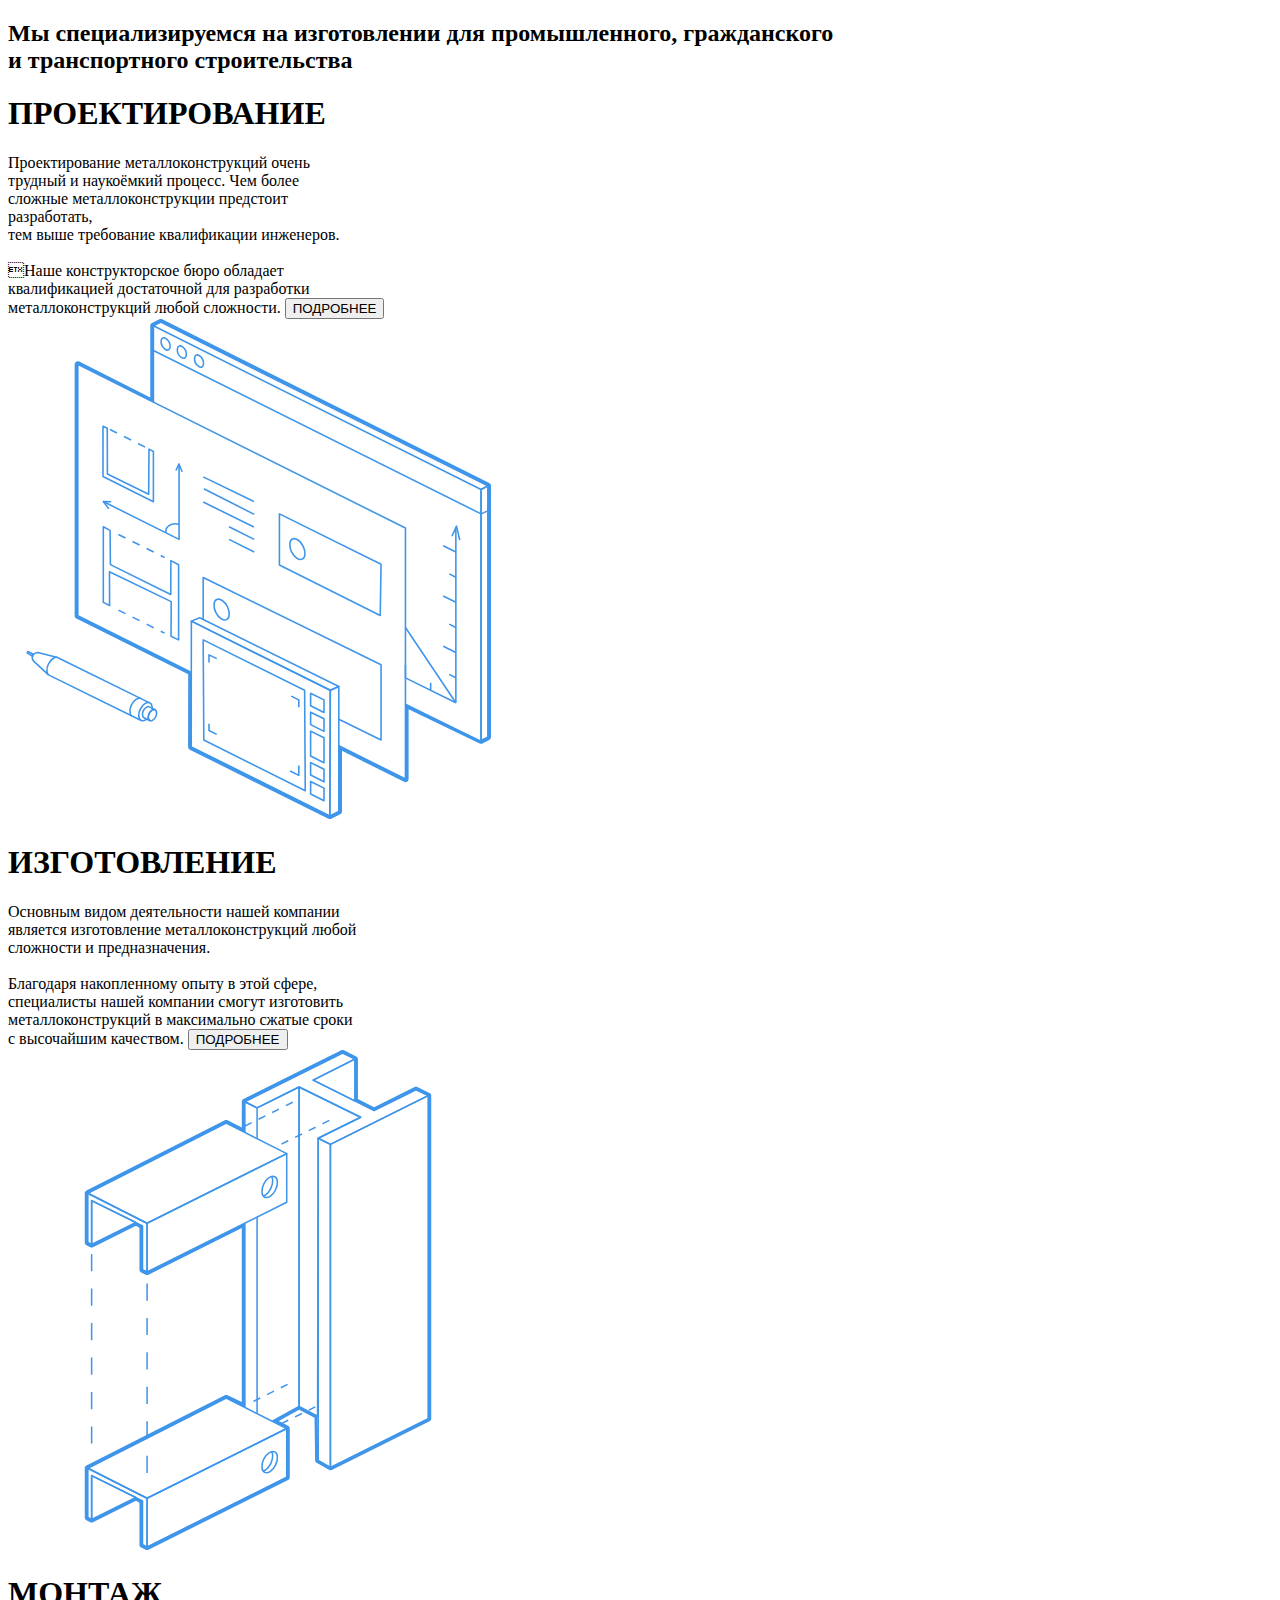
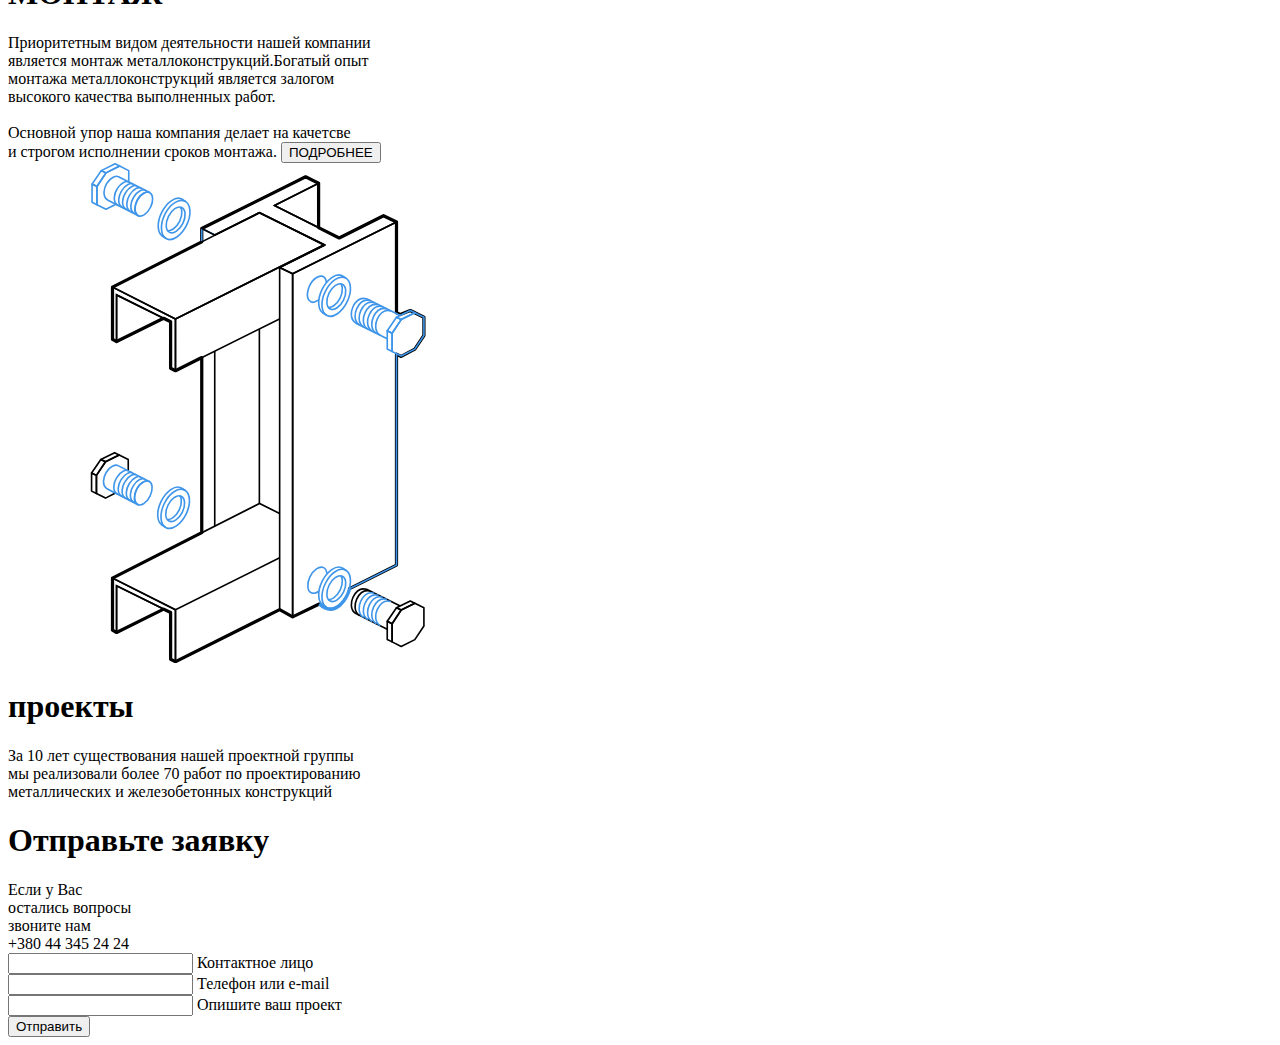
==== src/index.html @ f9298049 "up" ====
<!doctype html>
<html class="no-js">
<head>
    <!-- partial:include('page/meta.partial.html') -->
</head>
<body>
<!-- partial:include('layout/header.partial.html') -->

<div class="layout-content">
    <div class="content-wrapper">

        <section class="head-block">
            <div class="layout-container">
                <div class="head-content">
                    <h2>Мы специализируемся на изготовлении<br?
                        металлических конструкций<br>
                        для промышленного, гражданского<br>
                        и транспортного строительства</h2>
                </div>
                <div class="arrow-bottom"><div class="arrow-down"></div></div>
            </div><!--layout-content-->
        </section>

        <section class="scope-block homepage-scope">

            <div class="layout-container">
                <div class="scope-content homepage-content">
                    <h1 class="padding-less">ПРОЕКТИРОВАНИЕ</h1>
                    <div class="text-block">
                        <span>
                            Проектирование металлоконструкций очень <br>
                            трудный и наукоёмкий процесс. Чем более <br>
                            сложные металлоконструкции предстоит<br>
                            разработать,<br>
                            тем выше требование квалификации инженеров.<br>
                            <br>
                            Наше конструкторское бюро обладает<br>
                            квалификацией достаточной для разработки <br>
                            металлоконструкций любой сложности.
                        </span>
                        <button class="more-btn">ПОДРОБНЕЕ</button>
                    </div>
                <div class="svg-cont">
                    <svg version="1.1" id="projecting" xmlns="http://www.w3.org/2000/svg" xmlns:xlink="http://www.w3.org/1999/xlink" x="0px" y="0px"
	 width="500px" height="500px" viewBox="0 0 297 317.4" enable-background="new 0 0 297 317.4" xml:space="preserve">
<g>
	<polyline fill="none" stroke="#3E95E9" stroke-linejoin="round" stroke-miterlimit="10" points="242.1,244.5 290.1,268.4
		290.1,109.1 	"/>
	<line fill="none" stroke="#3E95E9" stroke-linejoin="round" stroke-miterlimit="10" x1="82.1" y1="4.3" x2="82.1" y2="53"/>
	<polygon fill="none" stroke="#3E95E9" stroke-linejoin="round" stroke-miterlimit="10" points="290.1,267.6 290.1,108.2
		294.4,105.9 294.4,265.4 	"/>
	<polygon fill="none" stroke="#3E95E9" stroke-linejoin="round" stroke-miterlimit="10" points="294.4,105.9 290.1,108.2 82.1,4.3
		86.8,2 	"/>
	<line fill="none" stroke="#3E95E9" stroke-linejoin="round" stroke-miterlimit="10" x1="82.1" y1="20" x2="290.1" y2="123.7"/>
	<line fill="none" stroke="#3E95E9" stroke-linejoin="round" stroke-miterlimit="10" x1="294.4" y1="121.8" x2="290.1" y2="123.7"/>
	<g>
		<path fill="none" stroke="#3E95E9" stroke-linejoin="round" stroke-miterlimit="10" d="M113.9,28.6c-0.1,1.9-1.5,2.6-3.1,1.5
			c-1.6-1-2.7-3.4-2.6-5.3c0.2-1.9,1.5-2.6,3.1-1.5C112.8,24.4,114,26.7,113.9,28.6z"/>
	</g>
	<g>
		<path fill="none" stroke="#3E95E9" stroke-linejoin="round" stroke-miterlimit="10" d="M103,22.9c-0.1,1.9-1.5,2.6-3.1,1.5
			c-1.6-1-2.7-3.4-2.6-5.3c0.2-1.9,1.5-2.6,3.1-1.5C102,18.7,103.1,21.1,103,22.9z"/>
	</g>
	<g>
		<path fill="none" stroke="#3E95E9" stroke-linejoin="round" stroke-miterlimit="10" d="M92.7,17.7c-0.1,1.9-1.5,2.6-3.1,1.5
			c-1.6-1-2.7-3.4-2.6-5.3c0.2-1.9,1.5-2.6,3.1-1.5S92.8,15.8,92.7,17.7z"/>
	</g>
	<line fill="none" stroke="#3E95E9" stroke-linejoin="round" stroke-miterlimit="10" x1="274.1" y1="243.6" x2="274.1" y2="132"/>
	<polyline fill="none" stroke="#3E95E9" stroke-linejoin="round" stroke-miterlimit="10" points="276.6,140.4 274.5,131.5
		271.6,137.9 	"/>
	<line fill="none" stroke="#3E95E9" stroke-linejoin="round" stroke-miterlimit="10" x1="242.1" y1="227.8" x2="274.1" y2="243.6"/>
	<line fill="none" stroke="#3E95E9" stroke-linejoin="round" stroke-miterlimit="10" x1="266.1" y1="143.9" x2="274.1" y2="147.9"/>
	<line fill="none" stroke="#3E95E9" stroke-linejoin="round" stroke-miterlimit="10" x1="269.9" y1="161.8" x2="274.1" y2="163.9"/>
	<line fill="none" stroke="#3E95E9" stroke-linejoin="round" stroke-miterlimit="10" x1="266.1" y1="175.8" x2="274.1" y2="179.8"/>
	<line fill="none" stroke="#3E95E9" stroke-linejoin="round" stroke-miterlimit="10" x1="269.9" y1="193.7" x2="274.1" y2="195.8"/>
	<line fill="none" stroke="#3E95E9" stroke-linejoin="round" stroke-miterlimit="10" x1="266.1" y1="207.7" x2="274.1" y2="211.7"/>
	<line fill="none" stroke="#3E95E9" stroke-linejoin="round" stroke-miterlimit="10" x1="269.9" y1="225.6" x2="274.1" y2="227.7"/>
	<line fill="none" stroke="#3E95E9" stroke-linejoin="round" stroke-miterlimit="10" x1="258.1" y1="230.9" x2="258.1" y2="235.7"/>
	<line fill="none" stroke="#3E95E9" stroke-linejoin="round" stroke-miterlimit="10" x1="242.1" y1="219.7" x2="242.1" y2="227.8"/>
	<line fill="none" stroke="#3E95E9" stroke-linejoin="round" stroke-miterlimit="10" x1="242.1" y1="195.8" x2="274.1" y2="243.6"/>
	<polyline fill="none" stroke="#3E95E9" stroke-linejoin="round" stroke-miterlimit="10" points="199.8,270.9 242.1,292
		242.1,132.7 34.1,28.8 34.1,188.3 106.2,224.3 	"/>
	<polygon fill="none" stroke="#3E95E9" stroke-linejoin="round" stroke-miterlimit="10" points="162.1,123.7 162.1,156.2
		226.1,188.2 226.6,155.7 	"/>
	<polygon fill="none" stroke="#3E95E9" stroke-linejoin="round" stroke-miterlimit="10" points="79.3,82.6 79.1,111.2 52.9,98.4
		52.8,69.4 50.1,68.1 50.1,100 82.1,116 82.1,84.1 	"/>
	<polyline fill="none" stroke="#3E95E9" stroke-linejoin="round" stroke-miterlimit="10" points="113.7,190.6 113.7,164.1
		226.6,219.5 226.6,267.3 199.8,254.1 	"/>
	<polygon fill="none" stroke="#3E95E9" stroke-linejoin="round" stroke-miterlimit="10" points="93.2,153.4 93.1,174.9 54.8,155.9
		54.6,134.2 50.3,131.9 50.3,179.9 54.3,181.9 54.2,160.4 93.4,179.4 93.3,201.4 98.1,203.7 98.1,156 	"/>

		<line fill="none" stroke="#3E95E9" stroke-linejoin="round" stroke-miterlimit="10" stroke-dasharray="5" x1="59.9" y1="136.8" x2="89.2" y2="151.4"/>

		<line fill="none" stroke="#3E95E9" stroke-linejoin="round" stroke-miterlimit="10" stroke-dasharray="5" x1="54.5" y1="70.1" x2="77.2" y2="81.5"/>

		<line fill="none" stroke="#3E95E9" stroke-linejoin="round" stroke-miterlimit="10" stroke-dasharray="5" x1="59.9" y1="184.8" x2="89.2" y2="199.4"/>
	<polyline fill="none" stroke="#3E95E9" stroke-linejoin="round" stroke-miterlimit="10" points="98.4,91.9 98.4,139.9 50.3,115.9
		"/>
	<polyline fill="none" stroke="#3E95E9" stroke-linejoin="round" stroke-miterlimit="10" points="96.4,96.2 98.3,92.1 100.4,97 	"/>
	<path fill="none" stroke="#3E95E9" stroke-linejoin="round" stroke-miterlimit="10" d="M98.4,130.4c-5.3-1.5-9,1.8-8.3,5.4"/>
	<polygon fill="none" stroke="#3E95E9" stroke-linejoin="round" stroke-miterlimit="10" points="106.2,191.8 106.1,271.6
		194.1,315.4 194.4,235.7 	"/>
	<polygon fill="none" stroke="#3E95E9" stroke-linejoin="round" stroke-miterlimit="10" points="194.4,235.7 199.8,233.3
		199.8,312.6 194.1,315.4 	"/>
	<polygon fill="none" stroke="#3E95E9" stroke-linejoin="round" stroke-miterlimit="10" points="111.5,189.6 199.8,233.3
		194.4,235.7 106.2,191.8 	"/>
	<polygon fill="none" stroke="#3E95E9" stroke-linejoin="round" stroke-miterlimit="10" points="178.5,299.5 114.1,267.3
		113.7,203.7 178.1,235.7 	"/>
	<polygon fill="none" stroke="#3E95E9" stroke-linejoin="round" stroke-miterlimit="10" points="181.9,237.6 181.9,245.5
		190.4,249.8 190.4,241.8 	"/>
	<polygon fill="none" stroke="#3E95E9" stroke-linejoin="round" stroke-miterlimit="10" points="181.9,249.6 181.9,257.5
		190.4,261.8 190.4,253.8 	"/>
	<polygon fill="none" stroke="#3E95E9" stroke-linejoin="round" stroke-miterlimit="10" points="181.9,281.6 181.9,289.5
		190.4,293.8 190.4,285.8 	"/>
	<polygon fill="none" stroke="#3E95E9" stroke-linejoin="round" stroke-miterlimit="10" points="181.9,293.6 181.9,301.5
		190.4,305.8 190.4,297.8 	"/>
	<polygon fill="none" stroke="#3E95E9" stroke-linejoin="round" stroke-miterlimit="10" points="181.9,261.6 181.9,277.4
		190.4,281.7 190.4,265.8 	"/>
	<polyline fill="none" stroke="#3E95E9" stroke-linejoin="round" stroke-miterlimit="10" points="53.8,120.4 50.3,115.9 55.3,116
		"/>
	<line fill="none" stroke="#3E95E9" stroke-linejoin="round" stroke-miterlimit="10" x1="113.7" y1="100.2" x2="145.9" y2="115.9"/>
	<line fill="none" stroke="#3E95E9" stroke-linejoin="round" stroke-miterlimit="10" x1="114.1" y1="107.8" x2="146.1" y2="124"/>
	<line fill="none" stroke="#3E95E9" stroke-linejoin="round" stroke-miterlimit="10" x1="113.7" y1="116.2" x2="145.9" y2="132"/>
	<line fill="none" stroke="#3E95E9" stroke-linejoin="round" stroke-miterlimit="10" x1="130.1" y1="131.9" x2="146.1" y2="139.9"/>
	<line fill="none" stroke="#3E95E9" stroke-linejoin="round" stroke-miterlimit="10" x1="130.1" y1="139.9" x2="146.1" y2="147.9"/>
	<polyline fill="none" stroke="#3E95E9" stroke-linejoin="round" stroke-miterlimit="10" points="117.4,218 117.4,213.2
		122.3,215.6 	"/>
	<polyline fill="none" stroke="#3E95E9" stroke-linejoin="round" stroke-miterlimit="10" points="168.9,286.9 174.4,289.7
		174.4,283.5 	"/>
	<polyline fill="none" stroke="#3E95E9" stroke-linejoin="round" stroke-miterlimit="10" points="169.6,239.4 174.4,241.8
		174.4,246.5 	"/>
	<polyline fill="none" stroke="#3E95E9" stroke-linejoin="round" stroke-miterlimit="10" points="117.4,257 117.4,261.2
		122.3,263.7 	"/>
	<path fill="none" stroke="#3E95E9" stroke-linejoin="round" stroke-miterlimit="10" d="M125.8,178.7c-2.7-1.8-5-0.7-5.2,2.5
		c-0.2,3.2,1.7,7.2,4.4,9c2.7,1.8,5,0.7,5.2-2.5C130.4,184.5,128.5,180.5,125.8,178.7z"/>
	<path fill="none" stroke="#3E95E9" stroke-linejoin="round" stroke-miterlimit="10" d="M173.9,140.3c-2.7-1.8-5-0.7-5.2,2.5
		c-0.2,3.2,1.7,7.2,4.4,9c2.7,1.8,5,0.7,5.2-2.5C178.5,146.2,176.6,142.1,173.9,140.3z"/>
</g>
<g>
	<polygon fill="none" stroke="#3E95E9" stroke-linejoin="round" stroke-miterlimit="10" points="5.3,213.9 2,212.1 2.4,211.1
		5.9,212.8 	"/>
	<g>
		<g enable-background="new    ">
			<path fill="none" stroke="#3E95E9" stroke-linejoin="round" stroke-miterlimit="10" d="M75.2,251.4c0,0.9,0.4,1.4,0.9,1.7
				l3.7,1.8c-0.5-0.2-0.8-0.8-0.9-1.7c-0.1-1.7,1-3.9,2.4-4.9c0.7-0.5,1.4-0.6,1.9-0.3l-3.7-1.8c-0.5-0.3-1.2-0.2-1.9,0.3
				C76.1,247.5,75.1,249.7,75.2,251.4z"/>
			<g>
				<path fill="none" stroke="#3E95E9" stroke-linejoin="round" stroke-miterlimit="10" d="M84.1,249.7c0.1,1.7-0.9,3.9-2.4,4.9
					s-2.8,0.3-2.9-1.4c-0.1-1.7,1-3.9,2.4-4.9C82.7,247.4,84,248,84.1,249.7z"/>
			</g>
		</g>
	</g>
	<path fill="none" stroke="#3E95E9" stroke-linejoin="round" stroke-miterlimit="10" d="M74,254.7l-58.5-28.8h0L5.9,217
		c0,0-1.4-2-0.1-3.9c1-1.4,2.9-1.4,2.9-1.4l12.5,3.2v0l58.5,28.8"/>
	<path fill="none" stroke="#3E95E9" stroke-linejoin="round" stroke-miterlimit="10" d="M77.8,254c-0.1,0.1-0.3,0.2-0.4,0.3
		c-2.3,1.6-4.4,0.6-4.6-2.2c-0.2-2.8,1.5-6.3,3.9-7.9c2.3-1.6,4.4-0.6,4.6,2.2c0,0.2,0,0.3,0,0.5"/>
	<path fill="none" stroke="#3E95E9" stroke-linejoin="round" stroke-miterlimit="10" d="M15.5,225.9c-0.7-0.5-0.9-1.3-1-2.5
		c-0.2-2.8,1.5-6.3,3.9-7.9c1.1-0.7,1.9-1,2.8-0.7"/>
	<path fill="none" stroke="#3E95E9" stroke-linejoin="round" stroke-miterlimit="10" d="M68.2,251.9c-0.7-0.4-0.9-1.3-1-2.5
		c-0.2-2.8,1.5-6.3,3.9-7.9c1.1-0.7,1.9-1,2.8-0.7"/>
</g>
<g>
	<path fill="#3E95E9" d="M86.8,2l207.6,103.9v159.5l-4.3,2.2l-48-23.1V292l-42.3-21.1v41.7l-5.7,2.8l-88-43.8l0.1-47.3l-72.1-36
		V28.8l48,24.2V4.3L86.8,2 M86.8,0c-0.3,0-0.6,0.1-0.9,0.2l-4.7,2.3c-0.7,0.3-1.1,1-1.1,1.8v45.5L35,27c-0.3-0.1-0.6-0.2-0.9-0.2
		c-0.4,0-0.7,0.1-1,0.3c-0.6,0.4-1,1-1,1.7v159.5c0,0.8,0.4,1.5,1.1,1.8l71,35.4l-0.1,46.1c0,0.8,0.4,1.5,1.1,1.8l88,43.8
		c0.3,0.1,0.6,0.2,0.9,0.2c0.3,0,0.6-0.1,0.9-0.2l5.7-2.8c0.7-0.3,1.1-1,1.1-1.8v-38.5l39.4,19.7c0.3,0.1,0.6,0.2,0.9,0.2
		c0.4,0,0.7-0.1,1.1-0.3c0.6-0.4,0.9-1,0.9-1.7v-44.3l45.1,21.7c0.3,0.1,0.6,0.2,0.9,0.2c0.3,0,0.6-0.1,0.9-0.2l4.3-2.2
		c0.7-0.3,1.1-1,1.1-1.8V105.9c0-0.8-0.4-1.4-1.1-1.8L87.7,0.2C87.4,0.1,87.1,0,86.8,0L86.8,0z"/>
</g>
</svg>



                </div>



                </div>

            </div><!--layout-content-->
        </section>
        <section>
            <div class="manufacturing-section">
                <div class="layout-container">
                    <h1>ИЗГОТОВЛЕНИЕ</h1>
                    <div class="text-block">
                        <span>
                            Основным видом деятельности нашей компании<br>
                            является изготовление металлоконструкций любой<br>
                            сложности и предназначения.<br>
                            <br>
                            Благодаря накопленному опыту в этой сфере,<br> специалисты нашей компании смогут изготовить<br>
                            металлоконструкций в максимально сжатые сроки<br>
                            с высочайшим качеством.
                        </span>
                        <button class="more-btn">ПОДРОБНЕЕ</button>
                    </div>
                <div class="svg-cont">
                    <svg version="1.1" id="making" xmlns="http://www.w3.org/2000/svg" xmlns:xlink="http://www.w3.org/1999/xlink" x="0px" y="0px"
	 width="500px" height="500px" viewBox="0 0 226.8 327.3" enable-background="new 0 0 226.8 327.3" xml:space="preserve">
<g>
	<polygon fill="none" stroke="#3E95E9" stroke-linejoin="round" stroke-miterlimit="10" points="168.8,2 104.8,33.9 112.8,37.9
		140.3,24.2 180.6,44 152.8,57.8 160.8,61.8 224.8,29.9 216.8,26 189.4,39.7 149.5,19.7 176.8,6 	"/>
	<polygon fill="none" stroke="#3E95E9" stroke-linejoin="round" stroke-miterlimit="10" points="160.8,61.8 160.8,273.2
		224.8,241.3 224.8,29.9 	"/>
	<polygon fill="none" stroke="#3E95E9" stroke-linejoin="round" stroke-miterlimit="10" points="152.8,57.8 152.8,268.6
		160.8,273.2 160.8,61.8 	"/>
	<line fill="none" stroke="#3E95E9" stroke-linejoin="round" stroke-miterlimit="10" x1="104.8" y1="113.4" x2="104.8" y2="233.7"/>
	<polyline fill="none" stroke="#3E95E9" stroke-linejoin="round" stroke-miterlimit="10" points="112.8,37.9 104.8,33.9 104.8,53.9
			"/>
	<polyline fill="none" stroke="#3E95E9" stroke-linejoin="round" stroke-miterlimit="10" points="112.8,58 112.8,37.9 140.3,24.2
		140.3,233.3 122.8,243 	"/>
	<line fill="none" stroke="#3E95E9" stroke-linejoin="round" stroke-miterlimit="10" x1="112.8" y1="238" x2="112.8" y2="109.4"/>
	<polygon fill="none" stroke="#3E95E9" stroke-linejoin="round" stroke-miterlimit="10" points="176.8,6 176.8,33.3 149.5,19.7 	"/>
	<polygon fill="none" stroke="#3E95E9" stroke-linejoin="round" stroke-miterlimit="10" points="140.3,233.3 152.4,239.7
		152.8,57.8 180.6,44 140.3,24.2 	"/>
</g>
<g>
	<polygon fill="none" stroke="#3E95E9" stroke-linejoin="round" stroke-miterlimit="10" points="92.6,47.8 132.2,67.8 40.7,113.4
		2,93.8 	"/>
	<polygon fill="none" stroke="#3E95E9" stroke-linejoin="round" stroke-miterlimit="10" points="132.2,67.8 132.2,99.7 40.8,145.3
		40.8,113.4 	"/>
	<polygon fill="none" stroke="#3E95E9" stroke-linejoin="round" stroke-miterlimit="10" points="2,93.8 2,126 4.5,127.3 4.5,98.6
		37.8,115.1 37.8,143.8 40.8,145.3 40.8,113.4 	"/>
	<polygon fill="none" stroke="#3E95E9" stroke-linejoin="round" stroke-miterlimit="10" points="4.5,127.3 33.5,112.9 4.5,98.6 	"/>
</g>
<g>
	<polygon fill="none" stroke="#3E95E9" stroke-linejoin="round" stroke-miterlimit="10" points="92.6,227.8 132.2,247.8 40.7,293.4
		2,273.8 	"/>
	<polygon fill="none" stroke="#3E95E9" stroke-linejoin="round" stroke-miterlimit="10" points="132.2,247.8 132.2,279.7
		40.8,325.3 40.8,293.4 	"/>
	<polygon fill="none" stroke="#3E95E9" stroke-linejoin="round" stroke-miterlimit="10" points="2,273.8 2,306 4.5,307.3 4.5,278.6
		37.8,295.1 37.8,323.8 40.8,325.3 40.8,293.4 	"/>
	<polygon fill="none" stroke="#3E95E9" stroke-linejoin="round" stroke-miterlimit="10" points="4.5,307.3 33.5,292.9 4.5,278.6
		"/>
</g>
<g>
	<g>
		<path fill="none" d="M178.6,242.9L178.6,242.9c0.1,0,0.1,0,0.2,0.1C178.7,243,178.7,242.9,178.6,242.9L178.6,242.9z M178.8,243
			L178.8,243L178.8,243L178.8,243L178.8,243z"/>
	</g>
	<g>
		<path fill="none" d="M178.1,242.8c0.1,0,0.1,0,0.2,0C178.3,242.8,178.2,242.8,178.1,242.8L178.1,242.8z M178.3,242.8L178.3,242.8
			L178.3,242.8L178.3,242.8L178.3,242.8z"/>
	</g>
	<g>
		<path fill="none" d="M177.7,243.8c0.1,0,0.2,0,0.3,0l0,0h0.1h0.1h0.1h0.1l0,0h0.1h0.1l0,0h0.1c0.9,0.4,1.4,1.5,1.5,3
			c0.1,1-0.1,2.2-0.4,3.5c-0.8,2.7-2.5,5.3-4.5,6.6c-0.8,0.6-1.7,0.9-2.4,0.9s-1.3-0.3-1.7-0.8c-0.1-0.1-0.1-0.2-0.2-0.3
			c-0.3-0.5-0.5-1.2-0.5-2c-0.1-0.8,0-1.8,0.2-2.7c0.1-0.5,0.2-1,0.4-1.4c0.1-0.2,0.2-0.5,0.3-0.7c0.9-2.2,2.4-4.1,4-5.1
			C176.2,244.1,177,243.8,177.7,243.8L177.7,243.8 M177.7,242.8L177.7,242.8c-0.9,0-1.9,0.4-2.9,1c-1.8,1.2-3.4,3.3-4.3,5.6
			c-0.1,0.3-0.2,0.5-0.3,0.8c-0.2,0.5-0.3,1-0.5,1.6c-0.2,1-0.3,2.1-0.3,3c0.1,1,0.3,1.8,0.7,2.4c0.1,0.2,0.2,0.3,0.3,0.4
			c0.6,0.8,1.5,1.2,2.5,1.2c0.9,0,1.9-0.3,2.9-1c2.2-1.5,4-4.3,4.9-7.1c0.4-1.3,0.6-2.6,0.5-3.8c-0.1-1.9-0.9-3.2-2.1-3.8
			c-0.1,0-0.2-0.1-0.2-0.1l0,0c-0.1,0-0.1-0.1-0.2-0.1l0,0c-0.1,0-0.2,0-0.3-0.1l0,0c-0.1,0-0.1,0-0.2,0l0,0
			C178,242.8,177.9,242.8,177.7,242.8L177.7,242.8z M178.8,243L178.8,243L178.8,243L178.8,243z"/>
	</g>
</g>
<g>
	<g>
		<path fill="none" d="M178.6,62.9L178.6,62.9c0.1,0,0.1,0,0.2,0.1C178.7,62.9,178.7,62.9,178.6,62.9L178.6,62.9z M178.8,63
			L178.8,63L178.8,63L178.8,63L178.8,63z"/>
	</g>
	<g>
		<path fill="none" d="M178.1,62.8c0.1,0,0.1,0,0.2,0C178.3,62.8,178.2,62.8,178.1,62.8L178.1,62.8z M178.3,62.8L178.3,62.8
			L178.3,62.8L178.3,62.8L178.3,62.8z"/>
	</g>
	<g>
		<path fill="none" d="M177.7,63.8c0.1,0,0.2,0,0.3,0l0,0h0.1h0.1h0.1h0.1l0,0h0.1h0.1l0,0h0.1c0.9,0.4,1.4,1.5,1.5,3
			c0.1,1-0.1,2.2-0.4,3.5c-0.8,2.7-2.5,5.3-4.5,6.6c-0.8,0.6-1.7,0.9-2.4,0.9s-1.3-0.3-1.7-0.8c-0.1-0.1-0.1-0.2-0.2-0.3
			c-0.3-0.5-0.5-1.2-0.5-2c-0.1-0.8,0-1.8,0.2-2.7c0.1-0.5,0.2-1,0.4-1.4c0.1-0.2,0.2-0.5,0.3-0.7c0.9-2.2,2.4-4.1,4-5.1
			C176.2,64.1,177,63.8,177.7,63.8L177.7,63.8 M177.7,62.8L177.7,62.8c-0.9,0-1.9,0.4-2.9,1c-1.8,1.2-3.4,3.3-4.3,5.6
			c-0.1,0.3-0.2,0.5-0.3,0.8c-0.2,0.5-0.3,1-0.5,1.6c-0.2,1-0.3,2.1-0.3,3c0.1,1,0.3,1.8,0.7,2.4c0.1,0.2,0.2,0.3,0.3,0.4
			c0.6,0.8,1.5,1.2,2.5,1.2c0.9,0,1.9-0.3,2.9-1c2.2-1.5,4-4.3,4.9-7.1c0.4-1.3,0.6-2.6,0.5-3.8c-0.1-1.9-0.9-3.2-2.1-3.8
			c-0.1,0-0.2-0.1-0.2-0.1l0,0c-0.1,0-0.1-0.1-0.2-0.1l0,0c-0.1,0-0.2,0-0.3-0.1l0,0c-0.1,0-0.1,0-0.2,0l0,0
			C178,62.8,177.9,62.8,177.7,62.8L177.7,62.8z M178.8,63L178.8,63L178.8,63L178.8,63z"/>
	</g>
</g>
<g>
	<g>
		<path fill="none" d="M130.6,39.1L130.6,39.1c0.1,0,0.1,0,0.2,0.1C130.7,39.2,130.7,39.1,130.6,39.1L130.6,39.1z M130.8,39.2
			L130.8,39.2L130.8,39.2L130.8,39.2L130.8,39.2z"/>
	</g>
	<g>
		<path fill="none" d="M130.1,39c0.1,0,0.1,0,0.2,0C130.3,39,130.2,39,130.1,39L130.1,39z M130.3,39C130.3,39.1,130.3,39.1,130.3,39
			L130.3,39C130.3,39.1,130.3,39.1,130.3,39L130.3,39z"/>
	</g>
	<g>
		<path fill="none" d="M129.7,40c0.1,0,0.2,0,0.3,0l0,0h0.1h0.1h0.1h0.1l0,0h0.1h0.1l0,0h0.1c0.9,0.4,1.4,1.5,1.5,3
			c0.1,1-0.1,2.2-0.4,3.5c-0.8,2.7-2.5,5.3-4.5,6.6c-0.8,0.6-1.7,0.9-2.4,0.9c-0.7,0-1.3-0.3-1.7-0.8c-0.1-0.1-0.1-0.2-0.2-0.3
			c-0.3-0.5-0.5-1.2-0.5-2c-0.1-0.8,0-1.8,0.2-2.7c0.1-0.5,0.2-1,0.4-1.4c0.1-0.2,0.2-0.5,0.3-0.7c0.9-2.2,2.4-4.1,4-5.1
			C128.2,40.3,129,40,129.7,40L129.7,40 M129.7,39L129.7,39c-0.9,0-1.9,0.4-2.9,1c-1.8,1.2-3.4,3.3-4.3,5.6
			c-0.1,0.3-0.2,0.5-0.3,0.8c-0.2,0.5-0.3,1-0.5,1.6c-0.2,1-0.3,2.1-0.3,3c0.1,1,0.3,1.8,0.7,2.4c0.1,0.2,0.2,0.3,0.3,0.4
			c0.6,0.8,1.5,1.2,2.5,1.2c0.9,0,1.9-0.3,2.9-1c2.2-1.5,4-4.3,4.9-7.1c0.4-1.3,0.6-2.6,0.5-3.8c-0.1-1.9-0.9-3.2-2.1-3.8
			c-0.1,0-0.2-0.1-0.2-0.1l0,0c-0.1,0-0.1-0.1-0.2-0.1l0,0c-0.1,0-0.2,0-0.3-0.1l0,0c-0.1,0-0.1,0-0.2,0l0,0
			C130,39,129.9,39,129.7,39L129.7,39z M130.8,39.2L130.8,39.2L130.8,39.2L130.8,39.2z"/>
	</g>
</g>
<g>
	<g>
		<path fill="none" d="M130.6,219.1L130.6,219.1c0.1,0,0.1,0,0.2,0.1C130.7,219.2,130.7,219.1,130.6,219.1L130.6,219.1z
			 M130.8,219.2L130.8,219.2L130.8,219.2L130.8,219.2L130.8,219.2z"/>
	</g>
	<g>
		<path fill="none" d="M130.1,219c0.1,0,0.1,0,0.2,0C130.3,219,130.2,219,130.1,219L130.1,219z M130.3,219.1L130.3,219.1
			L130.3,219.1L130.3,219.1L130.3,219.1z"/>
	</g>
	<g>
		<path fill="none" d="M129.7,220c0.1,0,0.2,0,0.3,0l0,0h0.1h0.1h0.1h0.1l0,0h0.1h0.1l0,0h0.1c0.9,0.4,1.4,1.5,1.5,3
			c0.1,1-0.1,2.2-0.4,3.5c-0.8,2.7-2.5,5.3-4.5,6.6c-0.8,0.6-1.7,0.9-2.4,0.9c-0.7,0-1.3-0.3-1.7-0.8c-0.1-0.1-0.1-0.2-0.2-0.3
			c-0.3-0.5-0.5-1.2-0.5-2c-0.1-0.8,0-1.8,0.2-2.7c0.1-0.5,0.2-1,0.4-1.4c0.1-0.2,0.2-0.5,0.3-0.7c0.9-2.2,2.4-4.1,4-5.1
			C128.2,220.3,129,220,129.7,220L129.7,220 M129.7,219L129.7,219c-0.9,0-1.9,0.4-2.9,1c-1.8,1.2-3.4,3.3-4.3,5.6
			c-0.1,0.3-0.2,0.5-0.3,0.8c-0.2,0.5-0.3,1-0.5,1.6c-0.2,1-0.3,2.1-0.3,3c0.1,1,0.3,1.8,0.7,2.4c0.1,0.2,0.2,0.3,0.3,0.4
			c0.6,0.8,1.5,1.2,2.5,1.2c0.9,0,1.9-0.3,2.9-1c2.2-1.5,4-4.3,4.9-7.1c0.4-1.3,0.6-2.6,0.5-3.8c-0.1-1.9-0.9-3.2-2.1-3.8
			c-0.1,0-0.2-0.1-0.2-0.1l0,0c-0.1,0-0.1-0.1-0.2-0.1l0,0c-0.1,0-0.2,0-0.3-0.1l0,0c-0.1,0-0.1,0-0.2,0l0,0
			C130,219,129.9,219,129.7,219L129.7,219z M130.8,219.2L130.8,219.2L130.8,219.2L130.8,219.2z"/>
	</g>
</g>
<g>
	<g>

			<line fill="none" stroke="#3E95E9" stroke-linejoin="round" stroke-miterlimit="10" stroke-dasharray="11.2776,11.2776" x1="40.8" y1="152.8" x2="40.8" y2="287.5"/>
	</g>
</g>
<g>

		<line fill="none" stroke="#3E95E9" stroke-linejoin="round" stroke-miterlimit="10" stroke-dasharray="11.2776,11.2776" x1="4.5" y1="133.6" x2="4.5" y2="265.5"/>
</g>
<line fill="none" stroke="#3E95E9" stroke-linejoin="round" stroke-miterlimit="10" stroke-dasharray="5" x1="104.8" y1="49.8" x2="137" y2="33.8"/>
<line fill="none" stroke="#3E95E9" stroke-linejoin="round" stroke-miterlimit="10" stroke-dasharray="5" x1="128.7" y1="61.6" x2="160.9" y2="45.7"/>
<line fill="none" stroke="#3E95E9" stroke-linejoin="round" stroke-miterlimit="10" stroke-dasharray="5" x1="110.4" y1="230" x2="137" y2="216.8"/>
<line fill="none" stroke="#3E95E9" stroke-linejoin="round" stroke-miterlimit="10" stroke-dasharray="5" x1="128.7" y1="244.6" x2="150.9" y2="233.6"/>
<g>
	<path fill="#3E95E9" d="M168.8,2l8,4v27.3l12.6,6.4L216.8,26l8,3.9v211.4l-64,31.9l-8-4.6l-0.4-28.9l-12.1-6.4l-17.5,9.7l9.4,4.8
		v31.9l-91.4,45.6l-3-1.5v-28.7l-4.3-2.2l-29,14.4L2,306v-32.2l90.6-46l12.2,5.9V113.4l-64,31.9l-3-1.5v-28.7l-4.3-2.2l-29,14.4
		L2,126V93.8l90.6-46l12.2,6.1v-20L168.8,2 M168.8,0c-0.3,0-0.6,0.1-0.9,0.2l-64,31.9c-0.7,0.3-1.1,1-1.1,1.8v16.8L93.5,46
		c-0.3-0.1-0.6-0.2-0.9-0.2c-0.3,0-0.6,0.1-0.9,0.2L1.1,92C0.4,92.4,0,93,0,93.8V126c0,0.7,0.4,1.4,1.1,1.8l2.5,1.3
		c0.3,0.2,0.6,0.2,0.9,0.2c0.3,0,0.6-0.1,0.9-0.2l28.1-14l2.3,1.2v27.5c0,0.8,0.4,1.5,1.1,1.8l3,1.5c0.3,0.1,0.6,0.2,0.9,0.2
		c0.3,0,0.6-0.1,0.9-0.2l61.1-30.5v113.9l-9.3-4.5c-0.3-0.1-0.6-0.2-0.9-0.2c-0.3,0-0.6,0.1-0.9,0.2L1.1,272c-0.7,0.3-1.1,1-1.1,1.8
		V306c0,0.7,0.4,1.4,1.1,1.8l2.5,1.3c0.3,0.2,0.6,0.2,0.9,0.2c0.3,0,0.6-0.1,0.9-0.2l28.1-14l2.3,1.2v27.5c0,0.8,0.4,1.5,1.1,1.8
		l3,1.5c0.3,0.1,0.6,0.2,0.9,0.2c0.3,0,0.6-0.1,0.9-0.2l91.4-45.6c0.7-0.3,1.1-1,1.1-1.8v-31.9c0-0.8-0.4-1.4-1.1-1.8l-6.1-3.1
		l13.3-7.4l10.1,5.3l0.4,27.7c0,0.7,0.4,1.4,1,1.7l8,4.6c0.3,0.2,0.7,0.3,1,0.3c0.3,0,0.6-0.1,0.9-0.2l64-31.9
		c0.7-0.3,1.1-1,1.1-1.8V29.9c0-0.8-0.4-1.5-1.1-1.8l-8-3.9c-0.3-0.1-0.6-0.2-0.9-0.2c-0.3,0-0.6,0.1-0.9,0.2l-26.5,13.2l-10.6-5.4
		V6c0-0.8-0.4-1.5-1.1-1.8l-8-4C169.4,0.1,169.1,0,168.8,0L168.8,0z"/>
</g>
<path fill="none" stroke="#3E95E9" stroke-miterlimit="10" d="M120.6,83.6c2.8-1.9,5.3-0.7,5.5,2.6c0.2,3.3-1.8,7.6-4.6,9.5
	c-2.8,1.9-5.3,0.7-5.5-2.6C115.7,89.8,117.8,85.5,120.6,83.6z"/>
<path fill="none" stroke="#3E95E9" stroke-miterlimit="10" d="M122.1,82.7c0.5,0.6,0.9,1.5,0.9,2.6c0.2,3.3-1.8,7.6-4.6,9.5
	c-0.6,0.4-1.2,0.7-1.8,0.8"/>
<path fill="none" stroke="#3E95E9" stroke-miterlimit="10" d="M120.6,263.7c2.8-1.9,5.3-0.7,5.5,2.6c0.2,3.3-1.8,7.6-4.6,9.5
	c-2.8,1.9-5.3,0.7-5.5-2.6C115.7,269.8,117.8,265.5,120.6,263.7z"/>
<path fill="none" stroke="#3E95E9" stroke-miterlimit="10" d="M122.1,262.7c0.5,0.6,0.9,1.5,0.9,2.6c0.2,3.3-1.8,7.6-4.6,9.5
	c-0.6,0.4-1.2,0.7-1.8,0.8"/>
</svg>


                </div>
                </div>
                <div class="manufacturing-section-bg">
                    <div class="workers-bg-manuf"></div>
                </div>
            </div>
        </section>
        <section>
            <div class="montage-section">
                <div class="layout-container">
                    <h1 class="montage-header-relative">МОНТАЖ</h1>
                    <div class="text-block">
                        <span>
                            Приоритетным видом деятельности нашей компании <br>
                            является монтаж металлоконструкций.Богатый опыт<br>
                            монтажа металлоконструкций является залогом<br>
                            высокого качества выполненных работ.<br>
                            <br>
                            Основной упор наша компания делает на качетсве<br>
                            и строгом исполнении сроков монтажа.
                        </span>
                        <button class="more-btn">ПОДРОБНЕЕ</button>
                    </div>

                    <div class="svg-cont">
                        <svg version="1.1" id="montage" xmlns="http://www.w3.org/2000/svg" xmlns:xlink="http://www.w3.org/1999/xlink" x="0px" y="0px"
	 width="500.3px" height="500.3px" viewBox="0 0 206.3 308.3" enable-background="new 0 0 206.3 308.3" xml:space="preserve">
<polyline fill="none" stroke="#000" stroke-width="2" stroke-linecap="round" stroke-linejoin="round" stroke-miterlimit="10" points="
	140.8,271.8 124.4,279.7 116.4,275.2 52.2,307.3 49.2,305.8 49.2,277 44.9,274.9 15.9,289.3 13.4,287.9 13.4,255.8 68.4,227.8
	68.4,119.9 52.2,128 49.2,126.5 49.2,97.8 44.9,95.7 15.9,110 13.4,108.7 13.4,76.5 68.4,48.6 68.4,40.4 132.4,8.5 140.4,12.5
	140.4,39.8 153.1,46.2 180.4,32.5 188.4,36.4 188.4,92.3 190.7,93.4 196.9,90.9 205.3,95.1 205.3,106.3 199.7,114.7 191.3,119.2
	188.4,117.8 188.4,247.8 159.5,262.3 "/>
<polyline fill="none" stroke="#3E95E9" stroke-linejoin="round" stroke-miterlimit="10" points="76.4,44.4 68.4,40.4 68.4,48.6 "/>
<line fill="none" stroke="#000" stroke-miterlimit="10" x1="76.4" y1="223.8" x2="76.4" y2="115.9"/>
<line fill="none" stroke="#000" stroke-miterlimit="10" x1="68.4" y1="119.9" x2="68.4" y2="227.8"/>
<path fill="none" stroke="#000" stroke-linejoin="round" stroke-miterlimit="10" d="M103.9,239.9"/>
<line fill="none" stroke="#000" stroke-linejoin="round" stroke-miterlimit="10" x1="76.4" y1="44.4" x2="103.9" y2="30.7"/>
<polyline fill="none" stroke="#000" stroke-linejoin="round" stroke-miterlimit="10" points="116.4,64.4 144.3,50.5 103.9,30.7
	"/>
<line fill="none" stroke="#000" stroke-linejoin="round" stroke-miterlimit="10" x1="103.9" y1="102.3" x2="103.9" y2="209.8"/>
<g>
	<polygon fill="none" stroke="#000" stroke-linejoin="round" stroke-miterlimit="10" points="104,30.5 143.6,50.5 52.2,96.1
		13.4,76.5 	"/>
	<polyline fill="none" stroke="#000" stroke-linejoin="round" stroke-miterlimit="10" points="116.3,96.1 52.2,128 52.2,96.1
		143.6,50.5 	"/>
	<polygon fill="none" stroke="#000" stroke-miterlimit="10" points="13.4,76.5 13.4,108.7 15.9,110 15.9,81.3 49.2,97.8
		49.2,126.5 52.2,128 52.2,96.1 	"/>
	<polygon fill="none" stroke="#000" stroke-miterlimit="10" points="15.9,110 44.9,95.7 15.9,81.3 	"/>
</g>
<polygon fill="none" stroke="#000" stroke-linejoin="round" stroke-miterlimit="10" points="132.4,8.5 68.4,40.4 76.4,44.4
	103.9,30.7 144.3,50.5 116.4,64.4 124.4,68.3 188.4,36.4 180.4,32.5 153.1,46.2 113.2,26.2 140.4,12.5 "/>
<g>
	<polyline fill="none" stroke="#000" stroke-miterlimit="10" points="52.2,275.3 13.4,255.8 104,209.8 116.4,216 	"/>
	<polyline fill="none" stroke="#000" stroke-miterlimit="10" points="116.4,275.2 52.2,307.3 52.2,275.3 116.4,243.3 	"/>
	<polygon fill="none" stroke="#000" stroke-miterlimit="10" points="13.4,255.8 13.4,287.9 15.9,289.3 15.9,260.5 49.2,277
		49.2,305.8 52.2,307.3 52.2,275.3 	"/>
	<polygon fill="none" stroke="#000" stroke-miterlimit="10" points="15.9,289.3 44.9,274.9 15.9,260.5 	"/>
</g>
<polyline fill="none" stroke="#000" stroke-miterlimit="10" points="188.4,91.9 188.4,36.4 124.4,68.3 124.4,279.7 140.6,271.7
	"/>
<polygon fill="none" stroke="#000" stroke-linejoin="round" stroke-miterlimit="10" points="116.4,64.4 116.4,275.2 124.4,279.7
	124.4,68.3 "/>
<polygon fill="none" stroke="#000" stroke-miterlimit="10" points="140.4,12.5 140.4,39.8 113.2,26.2 "/>
<polygon fill="none" stroke="#000" stroke-linejoin="round" stroke-miterlimit="10" points="199.7,271.3 191.3,275.5
	185.7,283.9 185.7,295.1 191.3,297.9 199.7,293.7 205.3,285.3 205.3,274.1 "/>
<polygon fill="none" stroke="#000" stroke-linejoin="round" stroke-miterlimit="10" points="185.7,295.1 182.7,293.6
	182.7,282.4 185.7,283.9 "/>
<polygon fill="none" stroke="#000" stroke-linejoin="round" stroke-miterlimit="10" points="188.4,274.1 182.7,282.4
	185.7,283.9 191.3,275.5 "/>
<polygon fill="none" stroke="#000" stroke-linejoin="round" stroke-miterlimit="10" points="199.7,271.3 196.9,269.9
	188.4,274.1 191.3,275.5 "/>
<path fill="none" stroke="#000" stroke-miterlimit="10" d="M190.7,273L170,262.7c-3.8-1.1-6.7,1.3-8.4,4.9
	c-1.1,2.3-2.2,7.7,1.8,10.1l19.3,9.6"/>
<g>
	<path fill="none" stroke="#000" stroke-miterlimit="10" d="M172.3,263.8c-3.8-1.1-6.7,1.3-8.4,4.9c-1.1,2.3-2.2,7.7,1.8,10.1"/>
</g>
<path fill="none" d="M39.7,41.6C39.7,41.6,39.7,41.5,39.7,41.6C39.6,41.5,39.7,41.6,39.7,41.6L39.7,41.6z"/>
<g>
	<polyline fill="none" stroke="#000" stroke-linejoin="round" stroke-miterlimit="10" points="23.1,189.7 23.1,182.7 17.5,179.9
		9.1,184.1 3.5,192.5 3.5,203.7 9.1,206.5 15.2,203.4 	"/>
	<path fill="none" stroke="#3E95E9" stroke-linejoin="round" stroke-miterlimit="10" d="M17.5,202.3"/>
	<polygon fill="none" stroke="#000" stroke-linejoin="round" stroke-miterlimit="10" points="3.5,203.7 0.5,202.2 0.5,191
		3.5,192.5 	"/>
	<polygon fill="none" stroke="#000" stroke-linejoin="round" stroke-miterlimit="10" points="6.2,182.7 0.5,191 3.5,192.5
		9.1,184.1 	"/>
	<polygon fill="none" stroke="#000" stroke-linejoin="round" stroke-miterlimit="10" points="17.5,179.9 14.7,178.5 6.2,182.7
		9.1,184.1 	"/>
</g>
<path fill="none" stroke="#3E95E9" stroke-miterlimit="10" d="M36,196.2l-19.2-9.7c-1.3-0.9-4.9,0.2-7.3,4.2
	c-1.5,2.4-3.1,8.1,0.8,10.2l19.1,9.8c-3.9-2.1-2.2-8-0.7-10.5C31.1,196.3,34.7,195.4,36,196.2z"/>
<path fill="none" stroke="#3e95e9" stroke-miterlimit="10" d="M25.8,191c-1.3-0.9-4.8,0.2-7.2,4.3c-1.5,2.4-3.2,8.1,0.7,10.2"/>
<path fill="none" stroke="#3E95E9" stroke-miterlimit="10" d="M28.2,192.2c-1.3-0.9-4.8,0.2-7.2,4.3c-1.5,2.4-3.2,8.1,0.7,10.2"/>
<path fill="none" stroke="#3E95E9" stroke-miterlimit="10" d="M30.8,193.5c-1.3-0.9-4.8,0.2-7.2,4.3c-1.5,2.4-3.2,8.1,0.7,10.2"/>
<path fill="none" stroke="#3E95E9" stroke-miterlimit="10" d="M33.3,194.8c-1.3-0.9-4.8,0.2-7.2,4.3c-1.5,2.4-3.2,8.1,0.7,10.2"/>
<path fill="none" stroke="#3E95E9" stroke-miterlimit="10" d="M23.1,189.7c-1.3-0.9-4.8,0.2-7.2,4.3c-1.5,2.4-3.2,8.1,0.7,10.2"/>
<g>
	<g>
		<path fill="none" d="M142.7,69.9L142.7,69.9L142.7,69.9L142.7,69.9 M142.7,69.9c0.1,0,0.1,0,0.2,0.1
			C142.8,69.9,142.7,69.9,142.7,69.9 M142.9,70L142.9,70L142.9,70L142.9,70"/>
	</g>
	<g>
		<path fill="none" d="M142.2,69.8h0.1H142.2 M142.3,69.8L142.3,69.8L142.3,69.8 M142.4,69.8L142.4,69.8L142.4,69.8L142.4,69.8"/>
	</g>
	<path fill="none" stroke="#3E95E9" stroke-miterlimit="10" d="M145.2,73.8c-0.1-1.9-0.9-3.2-2.1-3.8c-0.1,0-0.2-0.1-0.2-0.1
		c-0.1,0-0.1-0.1-0.2-0.1c0,0-0.2,0-0.3-0.1l0,0c-0.1,0-0.1,0-0.2,0l0,0l0,0c-0.2,0-0.3,0-0.5,0c-0.9,0-1.8,0.4-2.8,1
		c-1.8,1.2-3.4,3.3-4.3,5.6c-0.1,0.3-0.2,0.5-0.3,0.8c-0.2,0.5-0.3,1-0.5,1.6c-0.2,1-0.3,2.1-0.3,3c0.1,1,0.3,1.8,0.7,2.4
		c0.1,0.2,0.2,0.3,0.3,0.4c1.1,1.5,3.2,1.7,5.4,0.2c0.2-0.1,0.4-0.3,0.6-0.4"/>
</g>
<path fill="none" stroke="#3E95E9" stroke-miterlimit="10" d="M185,270.2c-3.8-1.1-6.7,1.3-8.4,4.9c-1.1,2.3-2.2,7.7,1.8,10.1"/>
<path fill="none" stroke="#3E95E9" stroke-miterlimit="10" d="M182.6,268.9c-3.8-1.1-6.7,1.3-8.4,4.9c-1.1,2.3-2.2,7.7,1.8,10.1"/>
<path fill="none" stroke="#3E95E9" stroke-miterlimit="10" d="M180,267.6c-3.8-1.1-6.7,1.3-8.4,4.9c-1.1,2.3-2.2,7.7,1.8,10.1"/>
<path fill="none" stroke="#3E95E9" stroke-miterlimit="10" d="M177.4,266.4c-3.8-1.1-6.7,1.3-8.4,4.9c-1.1,2.3-2.2,7.7,1.8,10.1"/>
<path fill="none" stroke="#3E95E9" stroke-miterlimit="10" d="M174.8,265.1c-3.8-1.1-6.7,1.3-8.4,4.9c-1.1,2.3-2.2,7.7,1.8,10.1"/>
<polygon fill="none" stroke="#3E95E9" stroke-linejoin="round" stroke-miterlimit="10" points="199.7,92.3 191.3,96.5 185.7,104.9
	185.7,116.1 191.3,118.9 199.7,114.7 205.3,106.3 205.3,95.1 "/>
<polygon fill="none" stroke="#3E95E9" stroke-linejoin="round" stroke-miterlimit="10" points="185.7,116.1 182.7,114.6
	182.7,103.4 185.7,104.9 "/>
<polygon fill="none" stroke="#3E95E9" stroke-linejoin="round" stroke-miterlimit="10" points="188.4,95.1 182.7,103.4 185.7,104.9
	191.3,96.5 "/>
<polygon fill="none" stroke="#3E95E9" stroke-linejoin="round" stroke-miterlimit="10" points="199.7,92.3 196.9,90.9 188.4,95.1
	191.3,96.5 "/>
<path fill="none" stroke="#3E95E9" stroke-miterlimit="10" d="M190.7,94L170,83.7c-3.8-1.1-6.7,1.3-8.4,4.9
	c-1.1,2.3-2.2,7.7,1.8,10.1l19.3,9.6"/>
<g>
	<path fill="none" stroke="#3E95E9" stroke-miterlimit="10" d="M172.3,84.8c-3.8-1.1-6.7,1.3-8.4,4.9c-1.1,2.3-2.2,7.7,1.8,10.1"/>
</g>
<path fill="none" stroke="#3E95E9" stroke-miterlimit="10" d="M185,91.2c-3.8-1.1-6.7,1.3-8.4,4.9c-1.1,2.3-2.2,7.7,1.8,10.1"/>
<path fill="none" stroke="#3E95E9" stroke-miterlimit="10" d="M182.6,89.9c-3.8-1.1-6.7,1.3-8.4,4.9c-1.1,2.3-2.2,7.7,1.8,10.1"/>
<path fill="none" stroke="#3E95E9" stroke-miterlimit="10" d="M180,88.6c-3.8-1.1-6.7,1.3-8.4,4.9c-1.1,2.3-2.2,7.7,1.8,10.1"/>
<path fill="none" stroke="#3E95E9" stroke-miterlimit="10" d="M177.4,87.4c-3.8-1.1-6.7,1.3-8.4,4.9c-1.1,2.3-2.2,7.7,1.8,10.1"/>
<path fill="none" stroke="#3E95E9" stroke-miterlimit="10" d="M174.8,86.1c-3.8-1.1-6.7,1.3-8.4,4.9c-1.1,2.3-2.2,7.7,1.8,10.1"/>
<path fill="none" stroke="#3E95E9" stroke-miterlimit="10" d="M31.9,196.8c3-2,5.6-0.7,5.9,2.8c0.3,3.6-2,8.1-5,10.2
	c-3,2-5.6,0.7-5.9-2.8C26.7,203.4,28.9,198.8,31.9,196.8z"/>
<g>
	<path fill="none" stroke="#3E95E9" stroke-miterlimit="10" d="M51.3,202.6c4.8-3.3,9.1-1.2,9.5,4.6c0.4,5.8-3.2,13.1-8,16.4
		c-4.8,3.3-9.1,1.2-9.5-4.6C42.9,213.2,46.4,205.8,51.3,202.6z"/>
	<path fill="none" stroke="#3E95E9" stroke-miterlimit="10" d="M45.1,223.6c-2.1-0.6-3.6-2.7-3.8-5.9c-0.4-5.8,3.2-13.1,8-16.4
		c3.1-2.1,5.9-2,7.7-0.1"/>
	<path fill="none" stroke="#3E95E9" stroke-miterlimit="10" d="M51.5,206.1c3.2-2.1,6-0.8,6.3,3c0.3,3.8-2.1,8.7-5.3,10.8
		c-3.2,2.2-6,0.8-6.3-3C46,213.1,48.3,208.3,51.5,206.1z"/>
	<line fill="none" stroke="#3E95E9" stroke-miterlimit="10" x1="55.8" y1="200.3" x2="58.3" y2="201.8"/>
	<line fill="none" stroke="#3E95E9" stroke-miterlimit="10" x1="43.5" y1="222.8" x2="46.1" y2="224.5"/>
	<path fill="none" stroke="#3E95E9" stroke-miterlimit="10" d="M54.9,205.1c0.5,0.7,0.9,1.6,0.9,2.8c0.3,3.8-2.1,8.7-5.3,10.8
		c-1.2,0.8-2.3,1.1-3.3,1"/>
</g>
<g>
	<polyline fill="none" stroke="#3E95E9" stroke-linejoin="round" stroke-miterlimit="10" points="23.4,11.7 23.4,4.7 17.8,1.9
		9.4,6.1 3.8,14.5 3.8,25.7 9.4,28.5 15.5,25.4 	"/>
	<path fill="none" stroke="#3E95E9" stroke-linejoin="round" stroke-miterlimit="10" d="M17.8,24.3"/>
	<polygon fill="none" stroke="#3E95E9" stroke-linejoin="round" stroke-miterlimit="10" points="3.8,25.7 0.8,24.2 0.8,13 3.8,14.5
			"/>
	<polygon fill="none" stroke="#3E95E9" stroke-linejoin="round" stroke-miterlimit="10" points="6.5,4.7 0.8,13 3.8,14.5 9.4,6.1
		"/>
	<polygon fill="none" stroke="#3E95E9" stroke-linejoin="round" stroke-miterlimit="10" points="17.8,1.9 15,0.5 6.5,4.7 9.4,6.1
		"/>
</g>
<path fill="none" stroke="#3E95E9" stroke-miterlimit="10" d="M36.3,18.2L17.1,8.5c-1.3-0.9-4.9,0.2-7.3,4.2
	c-1.5,2.4-3.1,8.1,0.8,10.2l19.1,9.8c-3.9-2.1-2.2-8-0.7-10.5C31.4,18.3,35,17.4,36.3,18.2z"/>
<path fill="none" stroke="#3E95E9" stroke-miterlimit="10" d="M26.1,13c-1.3-0.9-4.8,0.2-7.2,4.3c-1.5,2.4-3.2,8.1,0.7,10.2"/>
<path fill="none" stroke="#3E95E9" stroke-miterlimit="10" d="M28.5,14.2c-1.3-0.9-4.8,0.2-7.2,4.3c-1.5,2.4-3.2,8.1,0.7,10.2"/>
<path fill="none" stroke="#3E95E9" stroke-miterlimit="10" d="M31.1,15.5c-1.3-0.9-4.8,0.2-7.2,4.3c-1.5,2.4-3.2,8.1,0.7,10.2"/>
<path fill="none" stroke="#3E95E9" stroke-miterlimit="10" d="M33.6,16.8c-1.3-0.9-4.8,0.2-7.2,4.3c-1.5,2.4-3.2,8.1,0.7,10.2"/>
<path fill="none" stroke="#3E95E9" stroke-miterlimit="10" d="M23.4,11.7c-1.3-0.9-4.8,0.2-7.2,4.3c-1.5,2.4-3.2,8.1,0.7,10.2"/>
<path fill="none" stroke="#3E95E9" stroke-miterlimit="10" d="M32.2,18.8c3-2,5.6-0.7,5.9,2.8c0.3,3.6-2,8.1-5,10.2
	c-3,2-5.6,0.7-5.9-2.8C27,25.4,29.2,20.8,32.2,18.8z"/>
<g>
	<path fill="none" stroke="#3E95E9" stroke-miterlimit="10" d="M51.6,24.6c4.8-3.3,9.1-1.2,9.5,4.6c0.4,5.8-3.2,13.1-8,16.4
		c-4.8,3.3-9.1,1.2-9.5-4.6C43.1,35.2,46.7,27.8,51.6,24.6z"/>
	<path fill="none" stroke="#3E95E9" stroke-miterlimit="10" d="M45.4,45.6c-2.1-0.6-3.6-2.7-3.8-5.9c-0.4-5.8,3.2-13.1,8-16.4
		c3.1-2.1,5.9-2,7.7-0.1"/>
	<path fill="none" stroke="#3E95E9" stroke-miterlimit="10" d="M51.8,28.1c3.2-2.1,6-0.8,6.3,3C58.4,35,56,39.8,52.8,42
		c-3.2,2.2-6,0.8-6.3-3C46.3,35.1,48.6,30.3,51.8,28.1z"/>
	<line fill="none" stroke="#3E95E9" stroke-miterlimit="10" x1="56.1" y1="22.3" x2="58.6" y2="23.9"/>
	<line fill="none" stroke="#3E95E9" stroke-miterlimit="10" x1="43.8" y1="44.8" x2="46.4" y2="46.5"/>
	<path fill="none" stroke="#3E95E9" stroke-miterlimit="10" d="M55.2,27.1c0.5,0.7,0.9,1.6,0.9,2.8c0.3,3.8-2.1,8.7-5.3,10.8
		c-1.2,0.8-2.3,1.1-3.3,1"/>
</g>
<g>
	<path fill="none" stroke="#3E95E9" stroke-miterlimit="10" d="M150.5,71.9c4.8-3.3,9.1-1.2,9.5,4.6c0.4,5.8-3.2,13.1-8,16.4
		c-4.8,3.3-9.1,1.2-9.5-4.6C142.1,82.5,145.7,75.1,150.5,71.9z"/>
	<path fill="none" stroke="#3E95E9" stroke-miterlimit="10" d="M144.3,92.9c-2.1-0.6-3.6-2.7-3.8-5.9c-0.4-5.8,3.2-13.1,8-16.4
		c3.1-2.1,5.9-2,7.7-0.1"/>
	<path fill="none" stroke="#3E95E9" stroke-miterlimit="10" d="M150.8,75.4c3.2-2.1,6-0.8,6.3,3c0.3,3.8-2.1,8.7-5.3,10.8
		c-3.2,2.2-6,0.8-6.3-3C145.2,82.4,147.6,77.6,150.8,75.4z"/>
	<line fill="none" stroke="#3E95E9" stroke-miterlimit="10" x1="155" y1="69.6" x2="157.5" y2="71.1"/>
	<line fill="none" stroke="#3E95E9" stroke-miterlimit="10" x1="142.7" y1="92.1" x2="145.3" y2="93.8"/>
	<path fill="none" stroke="#3E95E9" stroke-miterlimit="10" d="M154.1,74.4c0.5,0.7,0.9,1.6,0.9,2.8c0.3,3.8-2.1,8.7-5.3,10.8
		c-1.2,0.8-2.3,1.1-3.3,1"/>
</g>
<g>
	<path fill="none" stroke="#3E95E9" stroke-miterlimit="10" d="M150.5,251.9c4.8-3.3,9.1-1.2,9.5,4.6c0.4,5.8-3.2,13.1-8,16.4
		c-4.8,3.3-9.1,1.2-9.5-4.6C142.1,262.5,145.7,255.1,150.5,251.9z"/>
	<path fill="none" stroke="#3E95E9" stroke-miterlimit="10" d="M144.3,272.9c-2.1-0.6-3.6-2.7-3.8-5.9c-0.4-5.8,3.2-13.1,8-16.4
		c3.1-2.1,5.9-2,7.7-0.1"/>
	<path fill="none" stroke="#3E95E9" stroke-miterlimit="10" d="M150.8,255.4c3.2-2.1,6-0.8,6.3,3c0.3,3.8-2.1,8.7-5.3,10.8
		c-3.2,2.2-6,0.8-6.3-3C145.2,262.4,147.6,257.6,150.8,255.4z"/>
	<line fill="none" stroke="#3E95E9" stroke-miterlimit="10" x1="155" y1="249.6" x2="157.5" y2="251.2"/>
	<line fill="none" stroke="#3E95E9" stroke-miterlimit="10" x1="142.7" y1="272.1" x2="145.3" y2="273.8"/>
	<path fill="none" stroke="#3E95E9" stroke-miterlimit="10" d="M154.1,254.4c0.5,0.7,0.9,1.6,0.9,2.8c0.3,3.8-2.1,8.7-5.3,10.8
		c-1.2,0.8-2.3,1.1-3.3,1"/>
</g>
<path fill="none" stroke="#3E95E9" stroke-miterlimit="10" d="M145.5,253.1c-0.2-3.8-3.1-5.2-6.4-3s-5.7,7.2-5.3,11
	c0.2,3.8,3.1,5.3,6.7,2.8"/>
<path fill="none" stroke="#3E95E9" stroke-linejoin="round" stroke-miterlimit="10" d="M159.7,262.2l28.7-14.4V117.5"/>
<path fill="none" stroke="#3E95E9" stroke-width="2" stroke-linejoin="round" stroke-miterlimit="10" d="M140.8,271.8
	c10.5,9.4,17.8-4.7,18.7-9.5"/>
</svg>

                    </div>
                </div>

                <div class="montage-bg">
                    <div class="dotted-bg">

                    </div>
                </div>
            </div>
        </section>
        <div class="mask-huge">

        </div>





        <section class="projects projects-manufacture homepage-projects">
            <div class="layout-container">
                <h1>проекты</h1>
                <p>За 10 лет существования нашей проектной группы <br>
                    мы реализовали более 70 работ по проектированию <br>
                    металлических и железобетонных конструкций</p>

                <div class="gallery-block wow slideInRight" >
                    <div class="rhomb-wrapper">
                        <div class="rhomb-inner rhomb-1"></div>
                    </div>
                    <div class="rhomb-wrapper" data-wow-delay="400ms">
                        <div class="rhomb-inner rhomb-2"></div>
                    </div>
                    <div class="rhomb-wrapper" data-wow-delay="500ms">
                        <div class="rhomb-inner rhomb-3"></div>
                    </div>
                    <div class="rhomb-wrapper" data-wow-delay="800ms">
                        <div class="rhomb-inner rhomb-4"></div>
                    </div>
                    <div class="rhomb-wrapper" data-wow-delay="900ms">
                        <div class="rhomb-inner rhomb-5"></div>
                    </div>
                    <div class="rhomb-wrapper" data-wow-delay="1s">
                        <div class="rhomb-inner rhomb-6"></div>
                    </div>
                </div>
            </div>
        </section>









        <section class="application">
            <div class="layout-container">
                <h1>Отправьте заявку</h1>
                <div class="question-contacts">
                    <span class="contacts-descr">
                    Если у Вас <br>
                        остались вопросы<br>
                        звоните нам<br>
                </span>
                    <span class="tel">+380 44 345 24 24</span>
                </div>
                <form action="" method="POST" class="valid-form">
                    <div class="form-block">
                        <div class="form-group valid-group half-input half">
                            <input type="text" name="name" id="name" class="form-control">
                            <label for="name" id="name-label">Контактное лицо</label>
                        </div>
                        <div class="form-group valid-group half-input half">
                            <input type="text" name="email" id="email"  class="form-control">
                            <label for="email" id="email-label" >Телефон или e-mail</label>
                        </div>
                        <div class="form-group valid-group full">
                            <input type="text" name="product" id="product" class="form-control" >
                            <label for="product">Опишите ваш проект</label>
                        </div>


                    </div>
                </form>
                <form action="/file-upload"
                      class="dropzone"
                      id="my-awesome-dropzone"></form>
                <button class="send-btn">Отправить</button>

            </div>
        </section>






    </div><!--wrapper-->
</div><!--layout-container-->



<!-- partial:include('page/footer.partial.html') -->
<script>
    obt9 = new Vivus('projecting', {type: 'oneByOne', delay:100, duration: 150, start: "inViewport"});
    obt10 = new Vivus('making', {type: 'oneByOne', delay:100, duration: 150, start: "inViewport"});
    obt11 = new Vivus('montage', {type: 'oneByOne', delay:100, duration: 150, start: "inViewport"});




</script>

</body>
</html>
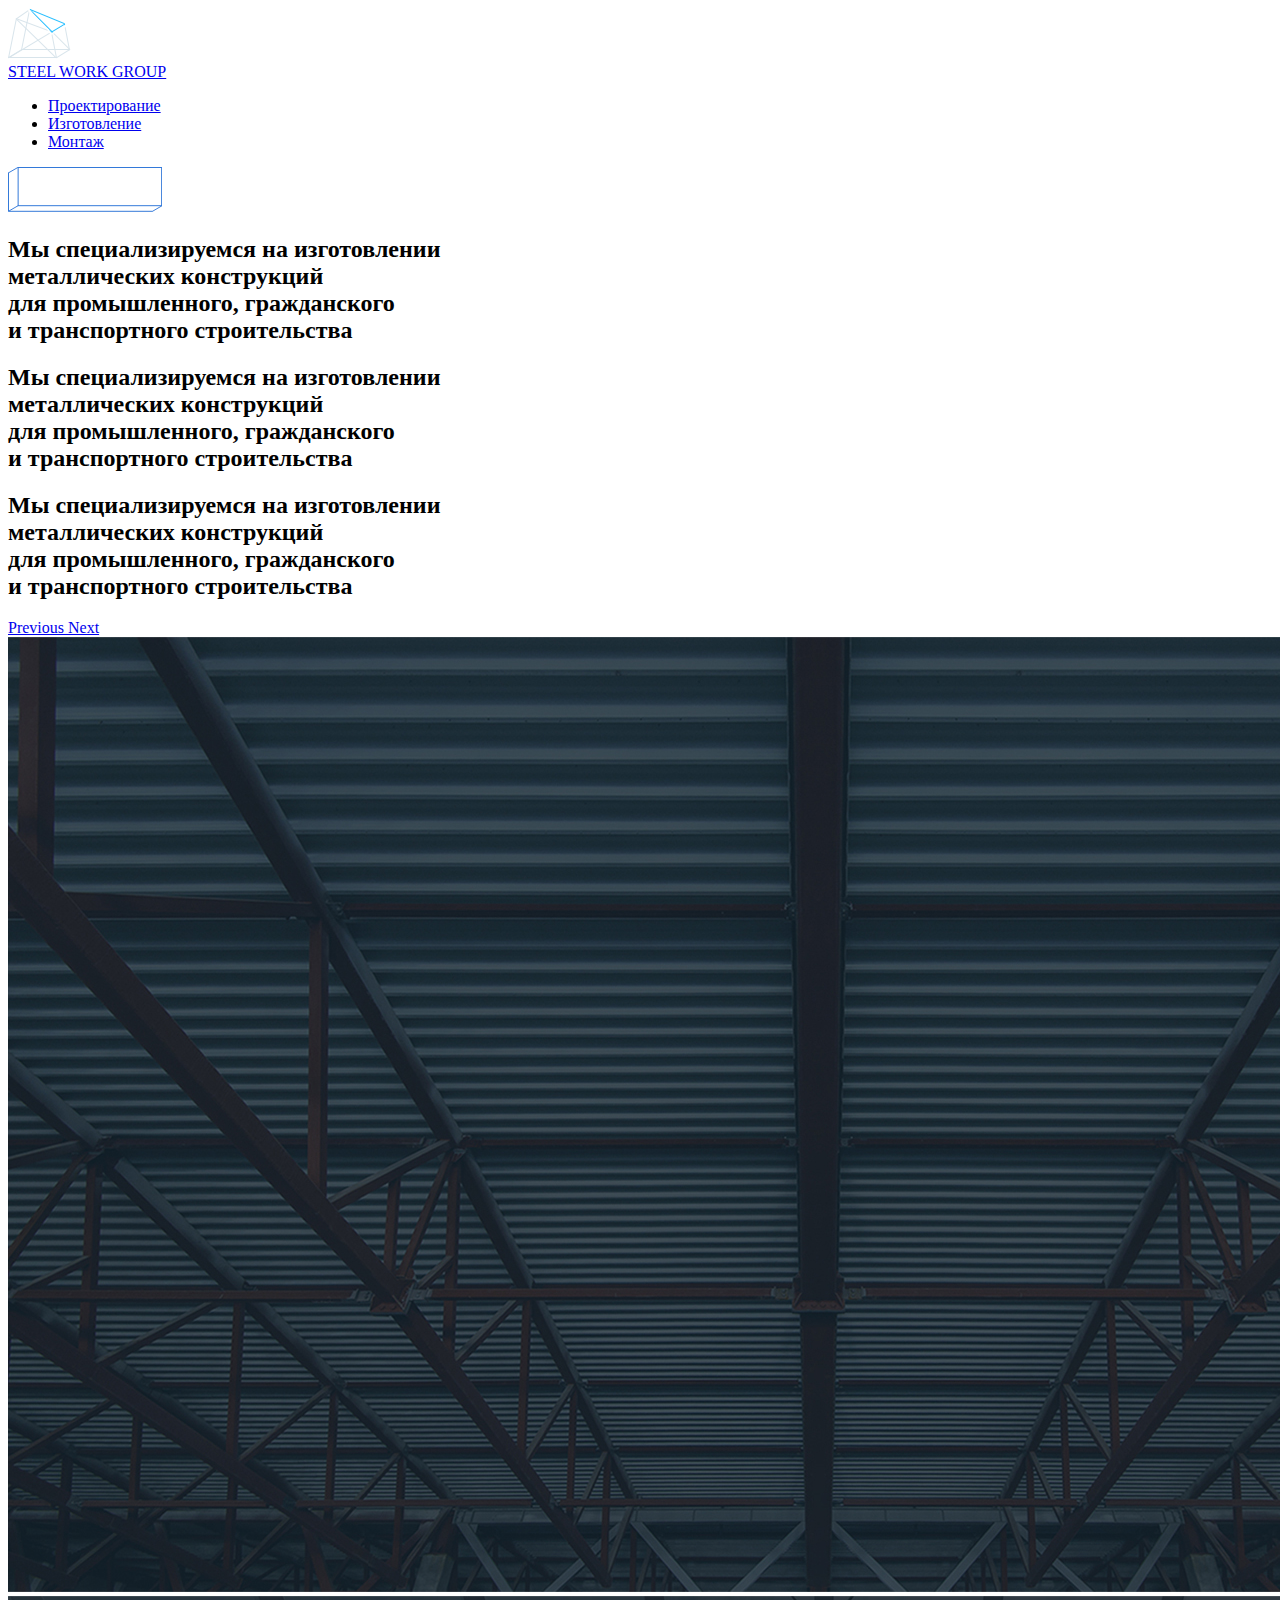
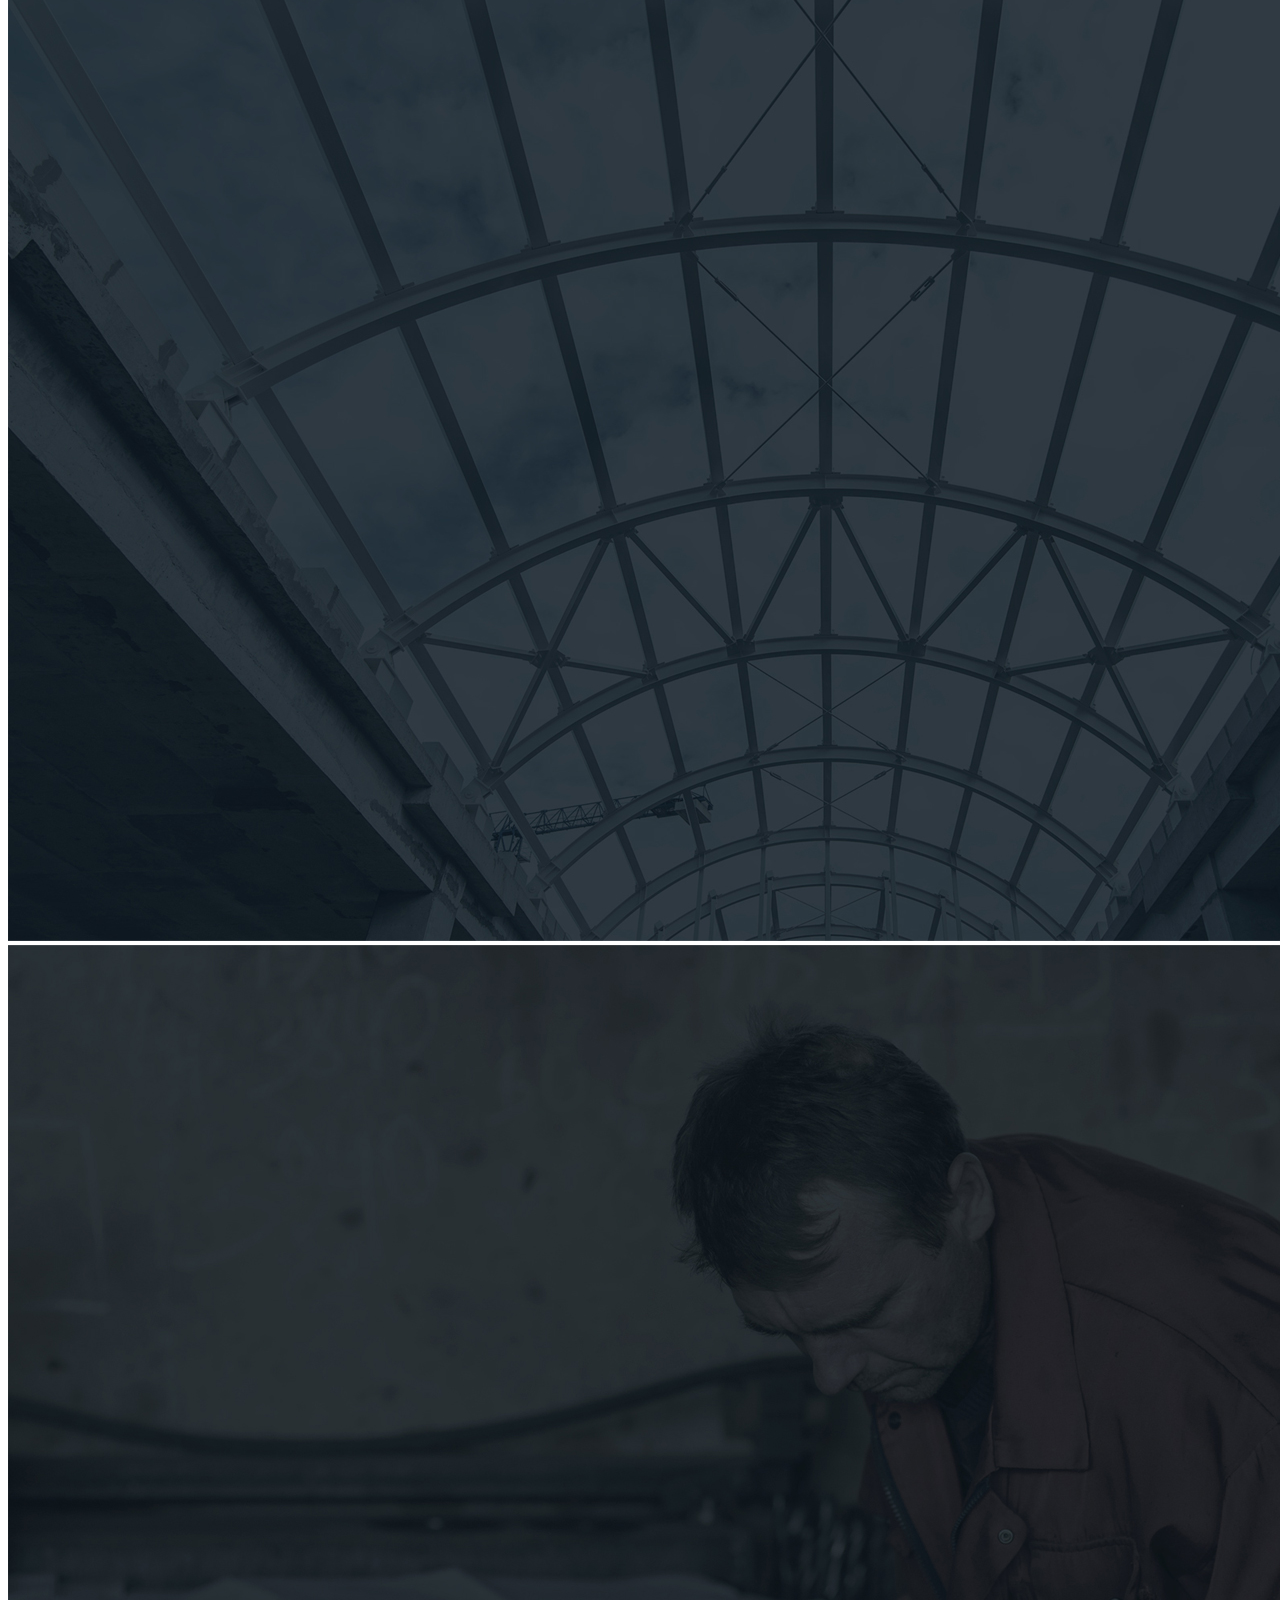
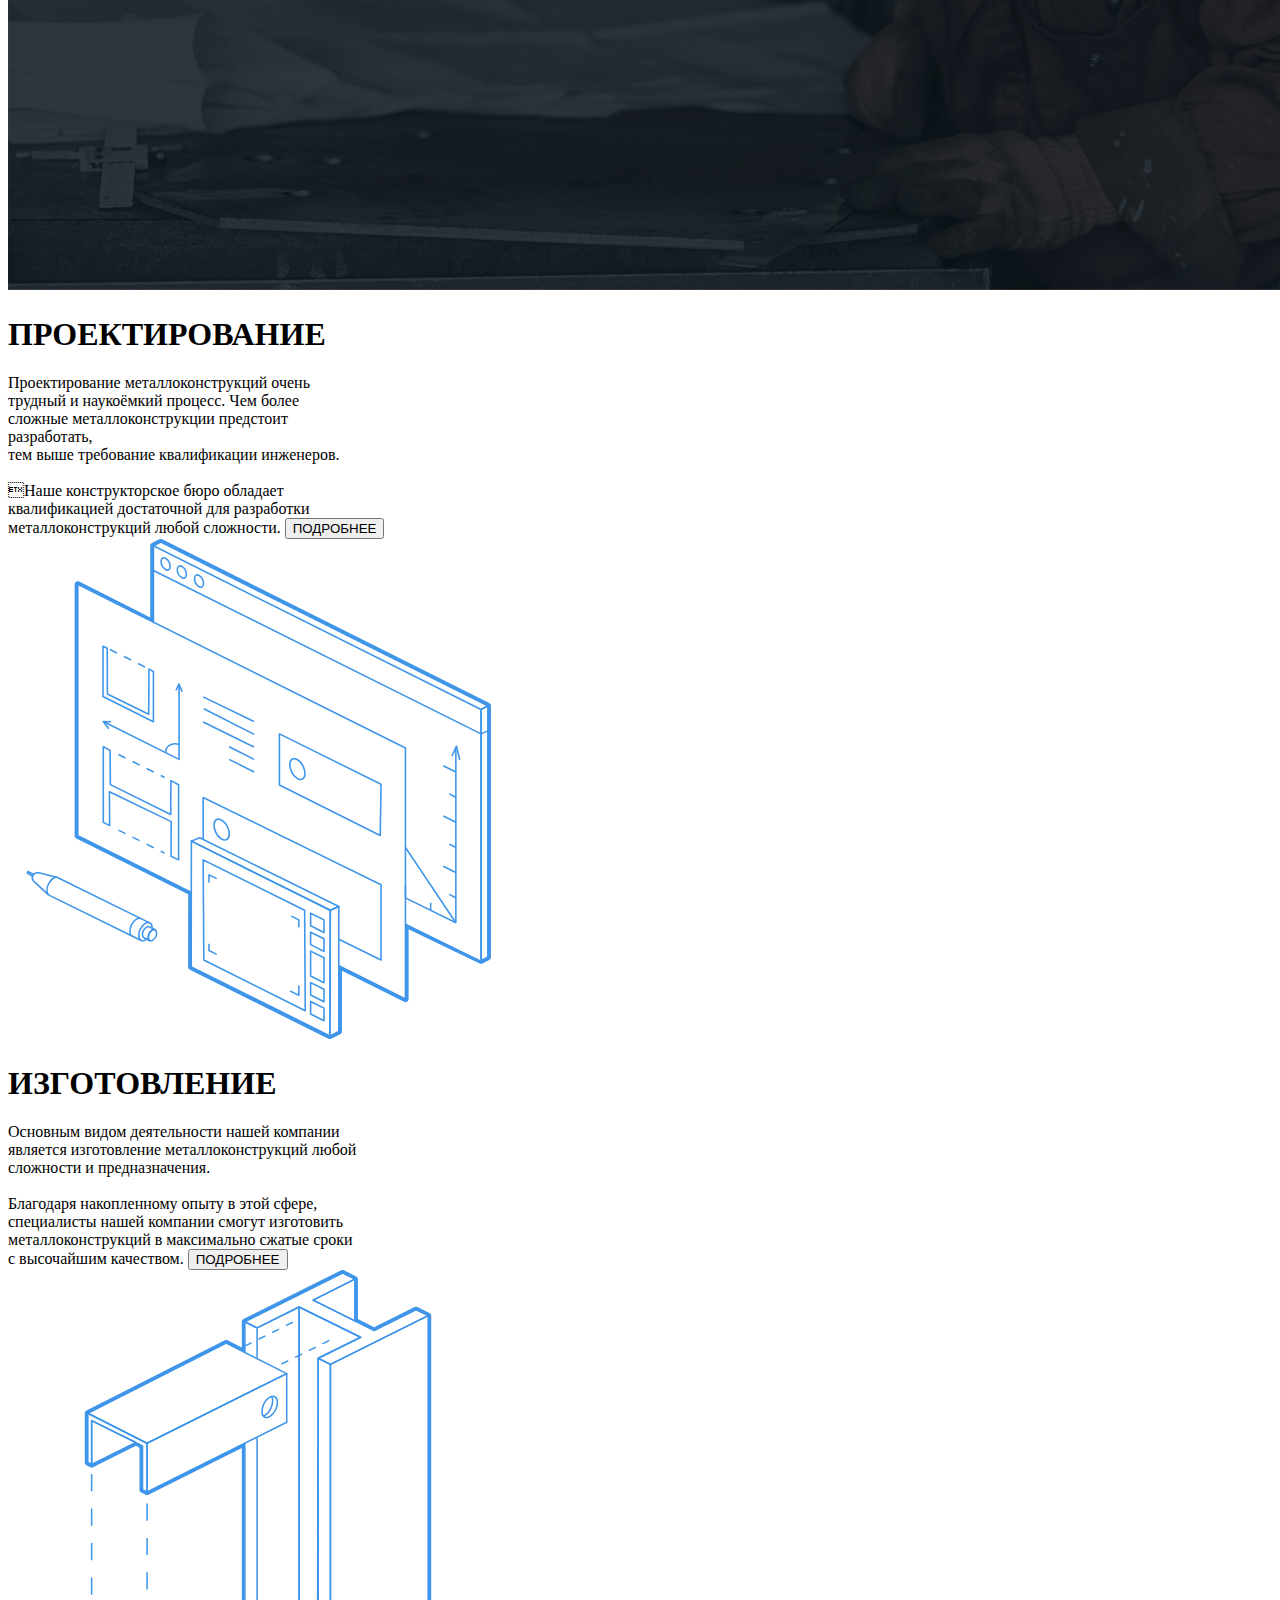
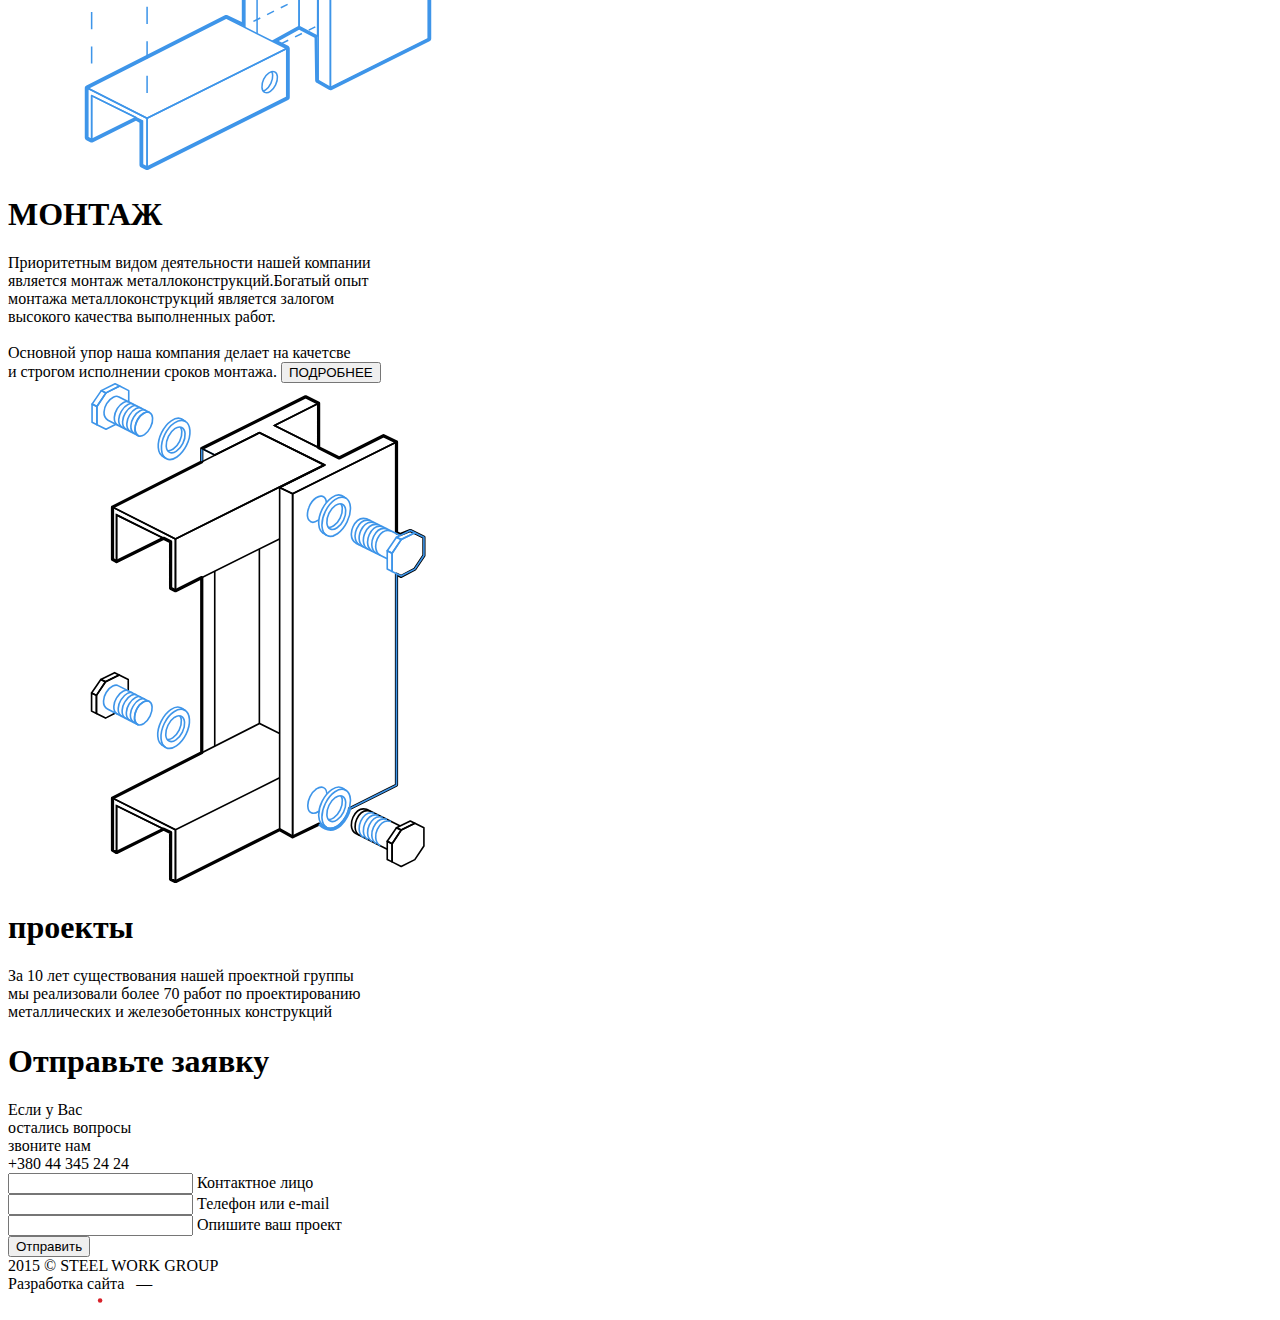
==== commit 4c0014cd: "up" ====
--- a/src/index.html
+++ b/src/index.html
@@ -4,22 +4,103 @@
     <!-- partial:include('page/meta.partial.html') -->
 </head>
 <body>
-<!-- partial:include('layout/header.partial.html') -->
+<!--[if lt IE 10]>
+<p class="browsehappy">You are using an <strong>outdated</strong> browser. Please <a href="http://browsehappy.com/">upgrade your browser</a> to improve your experience.</p>
+<![endif]-->
+
+<div class="layout-header">
+	<div class="top-header-bg"></div>
+	<a href="index.html" class="main-logo">
+		<img src="images/logo.png" alt="">
+		<div class="logo-text">STEEL WORK GROUP</div>
+	</a>
+	<div class="nav-bar">
+		<ul>
+			<li><a href="projecting.html">Проектирование</a></li>
+			<li><a href="manufacture.html">Изготовление</a></li>
+			<li><a href="assembly.html">Монтаж</a></li>
+		</ul>
+	</div>
+	<div class="header-tel"><svg version="1.1" id="button-normal" xmlns="http://www.w3.org/2000/svg" xmlns:xlink="http://www.w3.org/1999/xlink" x="0px" y="0px"
+			 width="154.128px" height="44.833px" viewBox="0 0 154.128 44.833" enable-background="new 0 0 154.128 44.833"
+			 xml:space="preserve">
+		<rect x="10.125" y="0.497" fill="none" stroke="#3379D9" stroke-width="0.9939" stroke-miterlimit="10" width="143.5" height="38.193"/>
+		<polyline fill="none" stroke="#3379D9" stroke-miterlimit="10" points="144.557,44.315 0.5,44.315 0.5,5.648 "/>
+		<line fill="none" stroke="#3379D9" stroke-width="0.9566" stroke-miterlimit="10" x1="0.5" y1="44.258" x2="10.125" y2="38.69"/>
+		<line fill="none" stroke="#3379D9" stroke-width="0.9566" stroke-miterlimit="10" x1="0.243" y1="6.016" x2="9.868" y2="0.447"/>
+		<line fill="none" stroke="#3379D9" stroke-width="0.9566" stroke-miterlimit="10" x1="144.349" y1="44.42" x2="153.885" y2="38.815"/>
+		</svg></div>
+</div>
 
 <div class="layout-content">
     <div class="content-wrapper">
 
         <section class="head-block">
-            <div class="layout-container">
-                <div class="head-content">
-                    <h2>Мы специализируемся на изготовлении<br?
-                        металлических конструкций<br>
-                        для промышленного, гражданского<br>
-                        и транспортного строительства</h2>
-                </div>
-                <div class="arrow-bottom"><div class="arrow-down"></div></div>
-            </div><!--layout-content-->
+			<div class="head-wrap">
+			<div id="myCarousel" class="carousel slide" data-ride="carousel">
+
+
+				<div class="carousel-inner" role="listbox">
+					<div class="item active">
+						<div class="container">
+							<div class="layout-container">
+							<div class="head-content">
+								<h2>Мы специализируемся на изготовлении<br>
+									металлических конструкций<br>
+									для промышленного, гражданского<br>
+									и транспортного строительства</h2>
+							</div>
+							</div>
+
+						</div>
+					</div>
+					<div class="item">
+						<div class="container">
+							<div class="layout-container">
+								<div class="head-content">
+									<h2>Мы специализируемся на изготовлении<br>
+										металлических конструкций<br>
+										для промышленного, гражданского<br>
+										и транспортного строительства</h2>
+								</div>
+							</div>
+
+						</div>
+					</div>
+					<div class="item active">
+						<div class="container">
+							<div class="layout-container">
+								<div class="head-content">
+									<h2>Мы специализируемся на изготовлении<br>
+										металлических конструкций<br>
+										для промышленного, гражданского<br>
+										и транспортного строительства</h2>
+								</div>
+							</div>
+
+						</div>
+					</div>
+				</div>
+				<a class="left carousel-control" href="#myCarousel" role="button" data-slide="prev">
+					<span class="glyphicon glyphicon-chevron-left" aria-hidden="true"></span>
+					<span class="sr-only">Previous</span>
+				</a>
+				<a class="right carousel-control" href="#myCarousel" role="button" data-slide="next">
+					<span class="glyphicon glyphicon-chevron-right" aria-hidden="true"></span>
+					<span class="sr-only">Next</span>
+				</a>
+			</div>
+			<div class="slide-background-wrap">
+				<img src="images/main-slide-1.jpg" class="slide-background" ></img>
+				<img src="images/main-slide-2.jpg" class="slide-background" ></img>
+				<img src="images/main-slide-3.jpg" class="slide-background" ></img>
+			</div>
+			</div>
+
+			<!--<img class="bg-image-head" src="images/main_background.jpg" alt=""/>-->
+
         </section>
+		<div class="arrow-bottom"><div class="arrow-down"></div></div>
 
         <section class="scope-block homepage-scope">
 
@@ -43,25 +124,25 @@
                 <div class="svg-cont">
                     <svg version="1.1" id="projecting" xmlns="http://www.w3.org/2000/svg" xmlns:xlink="http://www.w3.org/1999/xlink" x="0px" y="0px"
 	 width="500px" height="500px" viewBox="0 0 297 317.4" enable-background="new 0 0 297 317.4" xml:space="preserve">
-<g>
-	<polyline fill="none" stroke="#3E95E9" stroke-linejoin="round" stroke-miterlimit="10" points="242.1,244.5 290.1,268.4
+		<g>
+			<polyline fill="none" stroke="#3E95E9" stroke-linejoin="round" stroke-miterlimit="10" points="242.1,244.5 290.1,268.4
 		290.1,109.1 	"/>
-	<line fill="none" stroke="#3E95E9" stroke-linejoin="round" stroke-miterlimit="10" x1="82.1" y1="4.3" x2="82.1" y2="53"/>
-	<polygon fill="none" stroke="#3E95E9" stroke-linejoin="round" stroke-miterlimit="10" points="290.1,267.6 290.1,108.2
+			<line fill="none" stroke="#3E95E9" stroke-linejoin="round" stroke-miterlimit="10" x1="82.1" y1="4.3" x2="82.1" y2="53"/>
+			<polygon fill="none" stroke="#3E95E9" stroke-linejoin="round" stroke-miterlimit="10" points="290.1,267.6 290.1,108.2
 		294.4,105.9 294.4,265.4 	"/>
-	<polygon fill="none" stroke="#3E95E9" stroke-linejoin="round" stroke-miterlimit="10" points="294.4,105.9 290.1,108.2 82.1,4.3
+		<polygon fill="none" stroke="#3E95E9" stroke-linejoin="round" stroke-miterlimit="10" points="294.4,105.9 290.1,108.2 82.1,4.3
 		86.8,2 	"/>
-	<line fill="none" stroke="#3E95E9" stroke-linejoin="round" stroke-miterlimit="10" x1="82.1" y1="20" x2="290.1" y2="123.7"/>
-	<line fill="none" stroke="#3E95E9" stroke-linejoin="round" stroke-miterlimit="10" x1="294.4" y1="121.8" x2="290.1" y2="123.7"/>
-	<g>
-		<path fill="none" stroke="#3E95E9" stroke-linejoin="round" stroke-miterlimit="10" d="M113.9,28.6c-0.1,1.9-1.5,2.6-3.1,1.5
-			c-1.6-1-2.7-3.4-2.6-5.3c0.2-1.9,1.5-2.6,3.1-1.5C112.8,24.4,114,26.7,113.9,28.6z"/>
-	</g>
-	<g>
-		<path fill="none" stroke="#3E95E9" stroke-linejoin="round" stroke-miterlimit="10" d="M103,22.9c-0.1,1.9-1.5,2.6-3.1,1.5
-			c-1.6-1-2.7-3.4-2.6-5.3c0.2-1.9,1.5-2.6,3.1-1.5C102,18.7,103.1,21.1,103,22.9z"/>
-	</g>
-	<g>
+			<line fill="none" stroke="#3E95E9" stroke-linejoin="round" stroke-miterlimit="10" x1="82.1" y1="20" x2="290.1" y2="123.7"/>
+			<line fill="none" stroke="#3E95E9" stroke-linejoin="round" stroke-miterlimit="10" x1="294.4" y1="121.8" x2="290.1" y2="123.7"/>
+			<g>
+				<path fill="none" stroke="#3E95E9" stroke-linejoin="round" stroke-miterlimit="10" d="M113.9,28.6c-0.1,1.9-1.5,2.6-3.1,1.5
+					c-1.6-1-2.7-3.4-2.6-5.3c0.2-1.9,1.5-2.6,3.1-1.5C112.8,24.4,114,26.7,113.9,28.6z"/>
+			</g>
+			<g>
+				<path fill="none" stroke="#3E95E9" stroke-linejoin="round" stroke-miterlimit="10" d="M103,22.9c-0.1,1.9-1.5,2.6-3.1,1.5
+					c-1.6-1-2.7-3.4-2.6-5.3c0.2-1.9,1.5-2.6,3.1-1.5C102,18.7,103.1,21.1,103,22.9z"/>
+			</g>
+			<g>
 		<path fill="none" stroke="#3E95E9" stroke-linejoin="round" stroke-miterlimit="10" d="M92.7,17.7c-0.1,1.9-1.5,2.6-3.1,1.5
 			c-1.6-1-2.7-3.4-2.6-5.3c0.2-1.9,1.5-2.6,3.1-1.5S92.8,15.8,92.7,17.7z"/>
 	</g>
@@ -361,7 +442,7 @@
         </section>
         <section>
             <div class="montage-section">
-                <div class="layout-container">
+                <div class="layout-container montage-container">
                     <h1 class="montage-header-relative">МОНТАЖ</h1>
                     <div class="text-block">
                         <span>
@@ -570,15 +651,16 @@
                 </div>
             </div>
         </section>
-        <div class="mask-huge">
-
-        </div>
+
 
 
 
 
 
         <section class="projects projects-manufacture homepage-projects">
+			<div class="mask-huge">
+
+			</div>
             <div class="layout-container">
                 <h1>проекты</h1>
                 <p>За 10 лет существования нашей проектной группы <br>
@@ -651,6 +733,60 @@
                 <button class="send-btn">Отправить</button>
 
             </div>
+			<div class="footer-footer">
+				<div class="layout-container">
+					<div class="swg-2015">
+						<span class="year">2015 &copy;</span>
+						<span>STEEL WORK GROUP</span>
+					</div>
+					<div class="popel-agency">
+						<span class="development">Разработка сайта &ensp;—  </span>
+						<div class="svg-popel">
+							<svg version="1.1" id="content" xmlns="http://www.w3.org/2000/svg" xmlns:xlink="http://www.w3.org/1999/xlink" x="0px" y="0px"
+	 width="197.151px" height="14.483px" viewBox="0 0 197.151 14.483" enable-background="new 0 0 197.151 14.483"
+	 xml:space="preserve">
+<g>
+	<g>
+		<path fill-rule="evenodd" clip-rule="evenodd" fill="#FFFFFF" d="M5.868,0.016H3.024H0v14.227h3.024V8.729h2.843
+			c1.6,0,4.449-1.333,4.449-4.357C10.317,1.171,7.468,0.016,5.868,0.016 M4.98,6.152H3.024V2.594H4.98c0,0,2.133-0.088,2.133,1.778
+			C7.113,6.239,4.98,6.152,4.98,6.152"/>
+		<path fill-rule="evenodd" clip-rule="evenodd" fill="#FFFFFF" d="M22.941,0.016c-3.928,0-7.112,3.184-7.112,7.114
+			c0,3.927,3.183,7.113,7.112,7.113c3.927,0,7.113-3.186,7.113-7.113C30.054,3.2,26.868,0.016,22.941,0.016 M22.941,11.576
+			c-3.212,0-4-2.81-4-4.446c0-1.638,1.054-4.447,4-4.447c2.947,0,4.001,3.018,4.001,4.447C26.942,8.557,26.154,11.576,22.941,11.576
+			"/>
+		<path fill-rule="evenodd" clip-rule="evenodd" fill="#FFFFFF" d="M42.414,0.016H39.57h-3.025v14.227h3.025V8.729h2.843
+			c1.6,0,4.448-1.333,4.448-4.357C46.862,1.171,44.014,0.016,42.414,0.016 M41.525,6.152H39.57V2.594h1.954
+			c0,0,2.135-0.088,2.135,1.778C43.659,6.239,41.525,6.152,41.525,6.152"/>
+		<polygon fill-rule="evenodd" clip-rule="evenodd" fill="#FFFFFF" points="61.267,2.683 61.267,0.016 55.931,0.016 52.907,0.016
+			52.907,14.243 55.931,14.243 61.267,14.243 61.267,11.576 55.931,11.576 55.931,8.374 61.267,8.374 61.267,5.707 55.931,5.707
+			55.931,2.683 		"/>
+		<polygon fill-rule="evenodd" clip-rule="evenodd" fill="#FFFFFF" points="73.626,11.131 73.626,0.016 70.602,0.016 70.602,14.243
+			73.626,14.243 80.739,14.243 80.739,11.131 		"/>
+	</g>
+	<circle fill-rule="evenodd" clip-rule="evenodd" fill="#D8222A" cx="92.083" cy="7.41" r="2.25"/>
+	<g>
+		<path fill="#FFFFFF" d="M103.285,14.243l6.361-14.083h0.86l6.321,14.083h-0.96l-1.86-4.121h-7.882l-1.86,4.121H103.285z
+			 M106.446,9.322h7.221l-3.601-7.962L106.446,9.322z"/>
+		<path fill="#FFFFFF" d="M122.25,12.442c-1.34-1.38-2.021-3.1-2.021-5.201c0-2.081,0.681-3.801,2.021-5.181
+			C123.591,0.68,125.271,0,127.251,0c1.801,0,3.321,0.48,4.562,1.46v0.98c-1.32-1.04-2.821-1.56-4.501-1.56
+			c-1.74,0-3.201,0.6-4.381,1.82c-1.181,1.2-1.761,2.721-1.761,4.561c0,1.82,0.58,3.341,1.761,4.541c1.18,1.2,2.62,1.8,4.32,1.8
+			c1.881,0,3.361-0.56,4.421-1.66V6.222h0.921v6.062c-1.341,1.46-3.121,2.2-5.342,2.2C125.271,14.483,123.591,13.803,122.25,12.442z
+			"/>
+		<path fill="#FFFFFF" d="M138.569,14.243V0.24h9.362v0.86h-8.442v5.181h6.981v0.86h-6.981v6.241h8.762v0.86H138.569z"/>
+		<path fill="#FFFFFF" d="M153.202,14.243V0.24h0.82l9.542,12.402V0.24h0.92v14.003h-0.8L154.122,1.82v12.423H153.202z"/>
+		<path fill="#FFFFFF" d="M172.122,12.442c-1.34-1.38-2.021-3.1-2.021-5.201s0.681-3.821,2.021-5.181
+			C173.463,0.68,175.143,0,177.144,0c1.521,0,2.86,0.36,4.001,1.101v1c-1.221-0.82-2.541-1.22-3.981-1.22
+			c-1.72,0-3.181,0.6-4.36,1.82c-1.181,1.2-1.761,2.721-1.761,4.541s0.58,3.341,1.761,4.561c1.18,1.2,2.641,1.8,4.381,1.8
+			c1.66,0,3.08-0.479,4.28-1.46v1.021c-1.16,0.88-2.601,1.32-4.32,1.32C175.143,14.483,173.463,13.803,172.122,12.442z"/>
+		<path fill="#FFFFFF" d="M190.771,14.243V7.762L185.31,0.24h1.12l4.82,6.642l4.842-6.642h1.06l-5.461,7.501v6.501H190.771z"/>
+	</g>
+</g>
+</svg>
+
+						</div>
+					</div>
+				</div>
+			</div>
         </section>
 
 
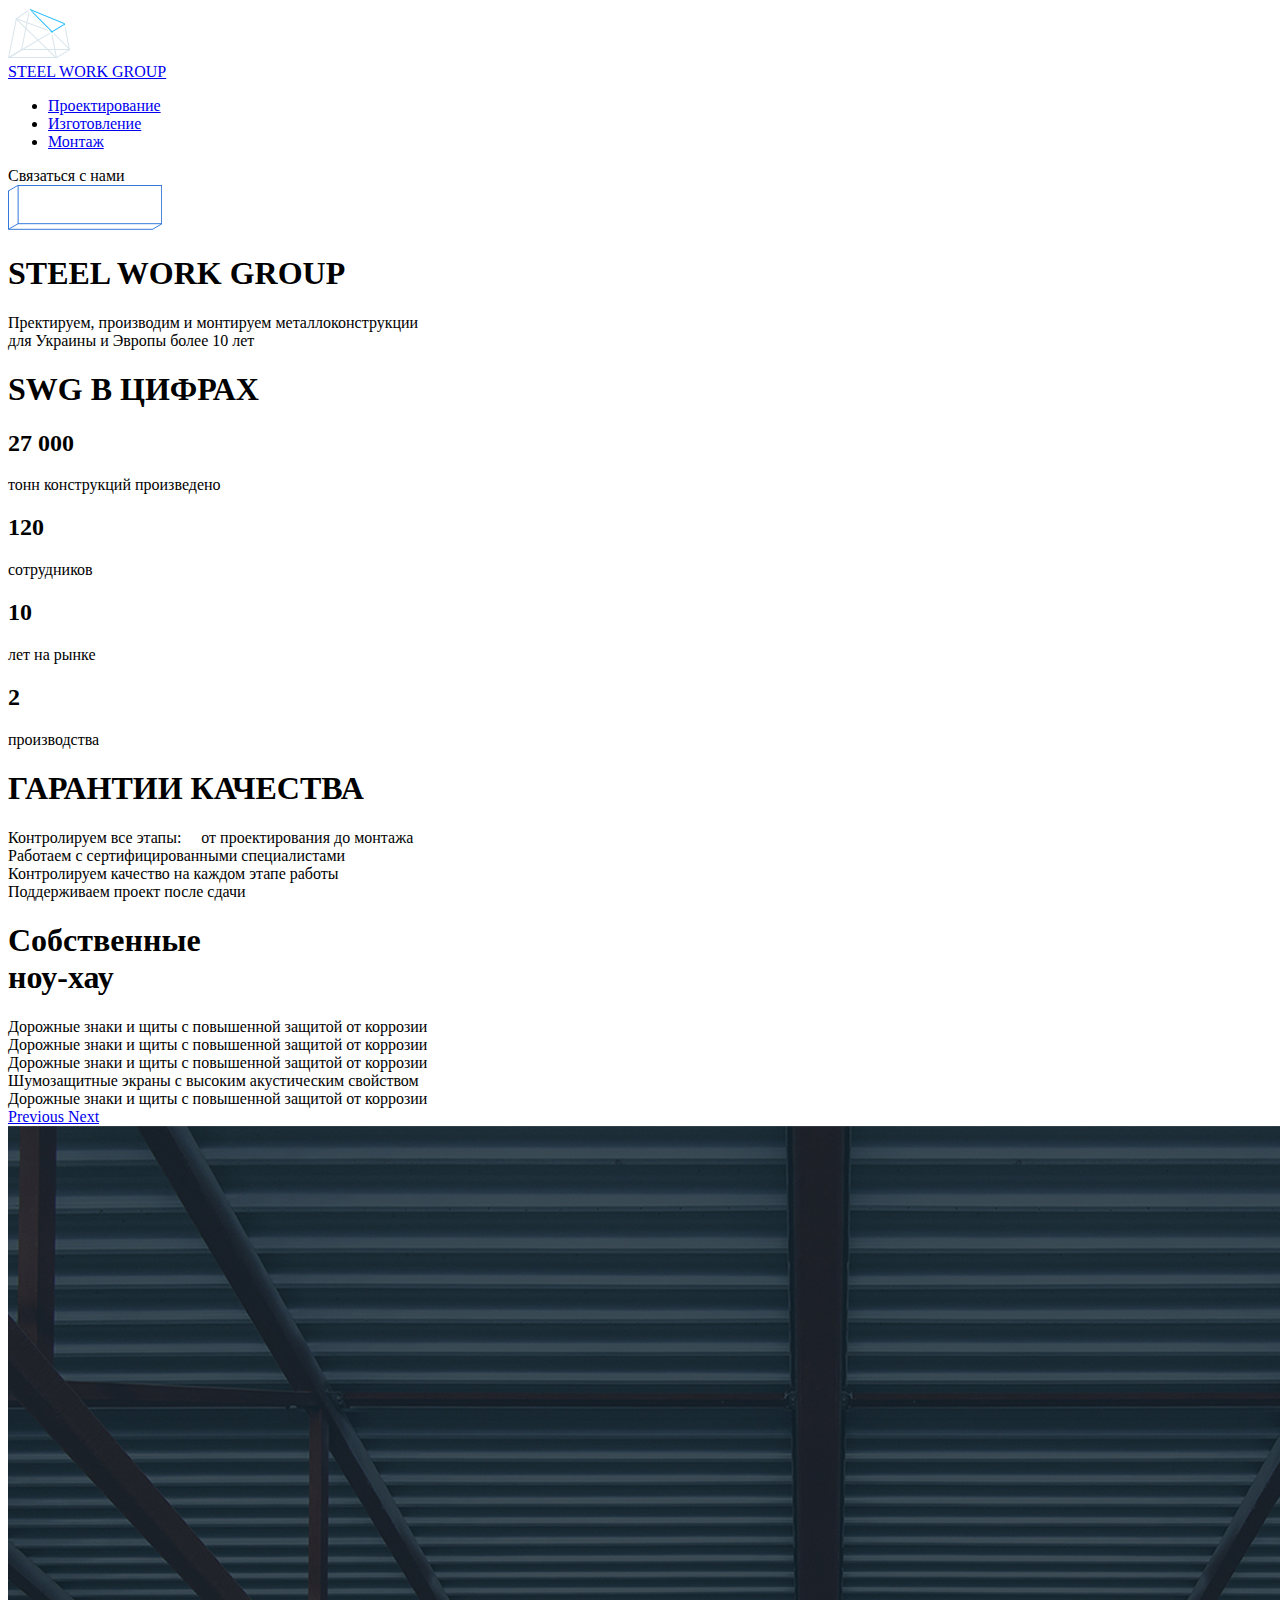
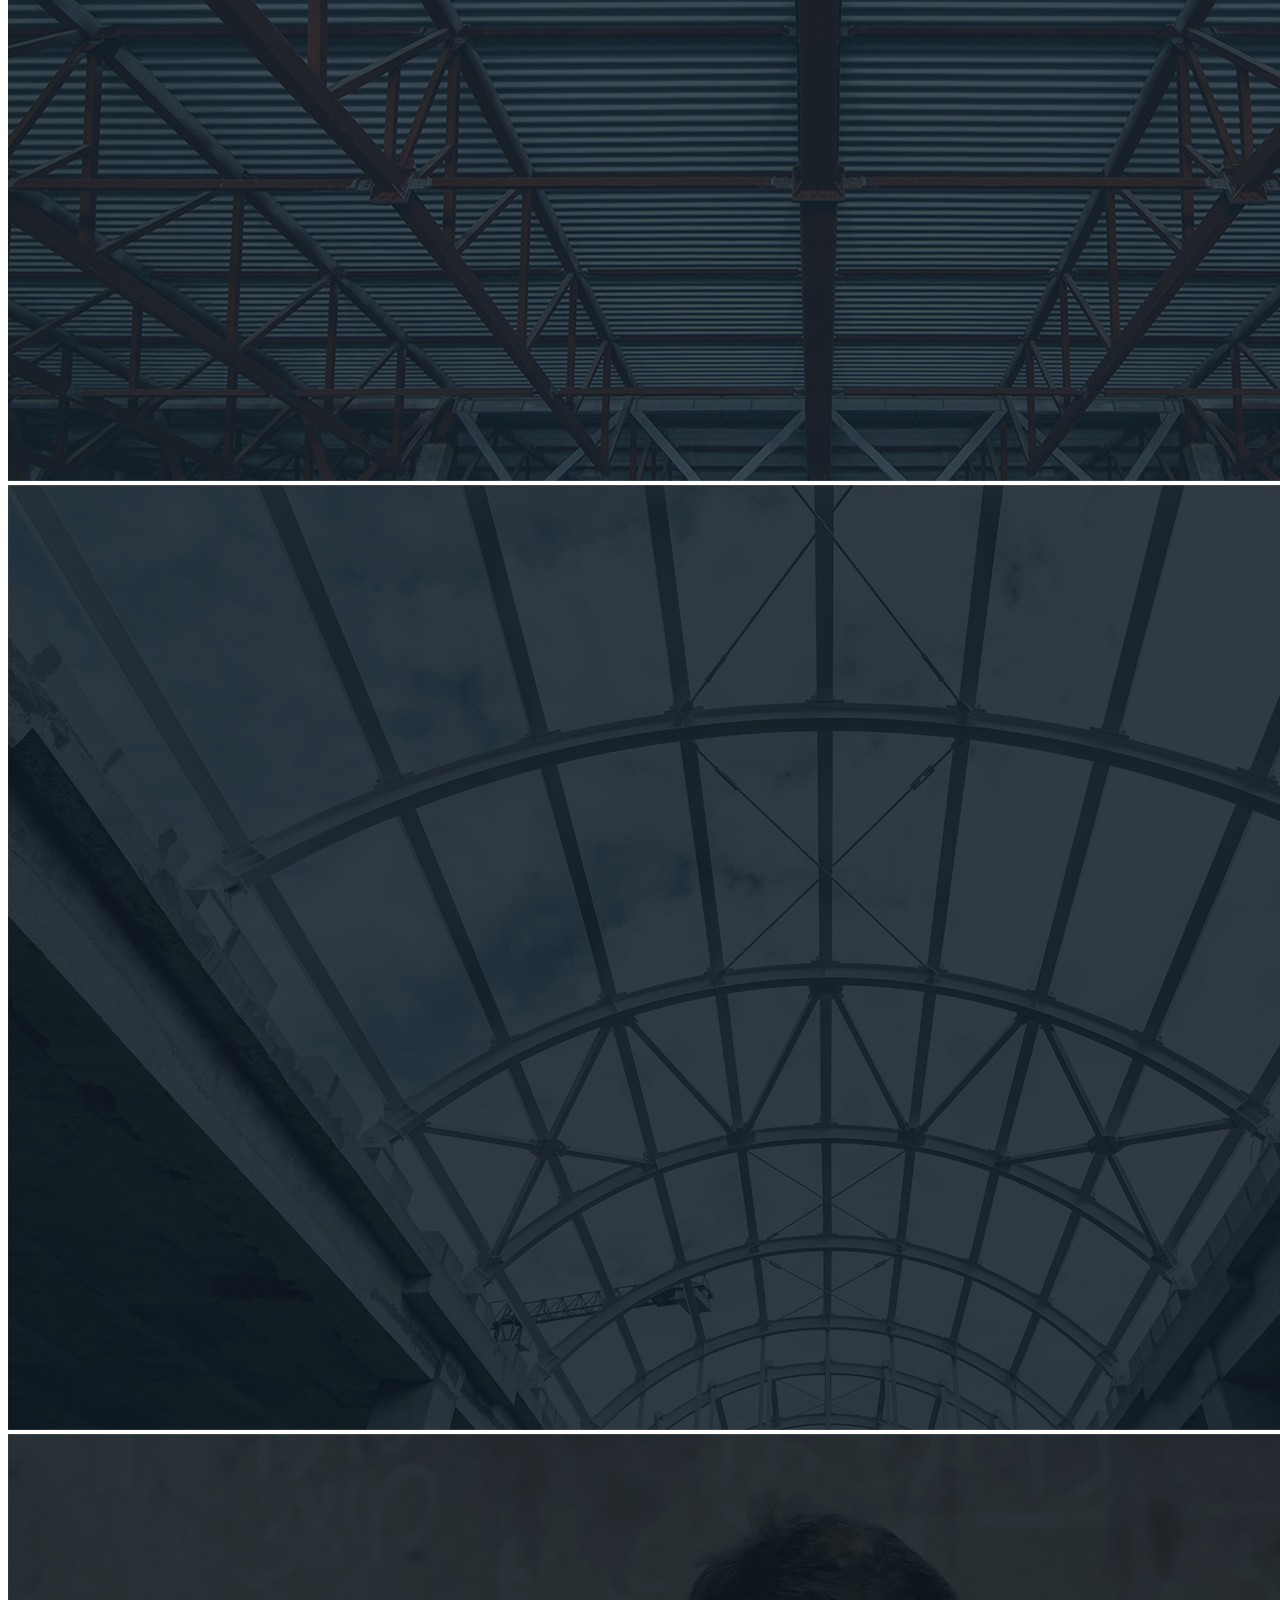
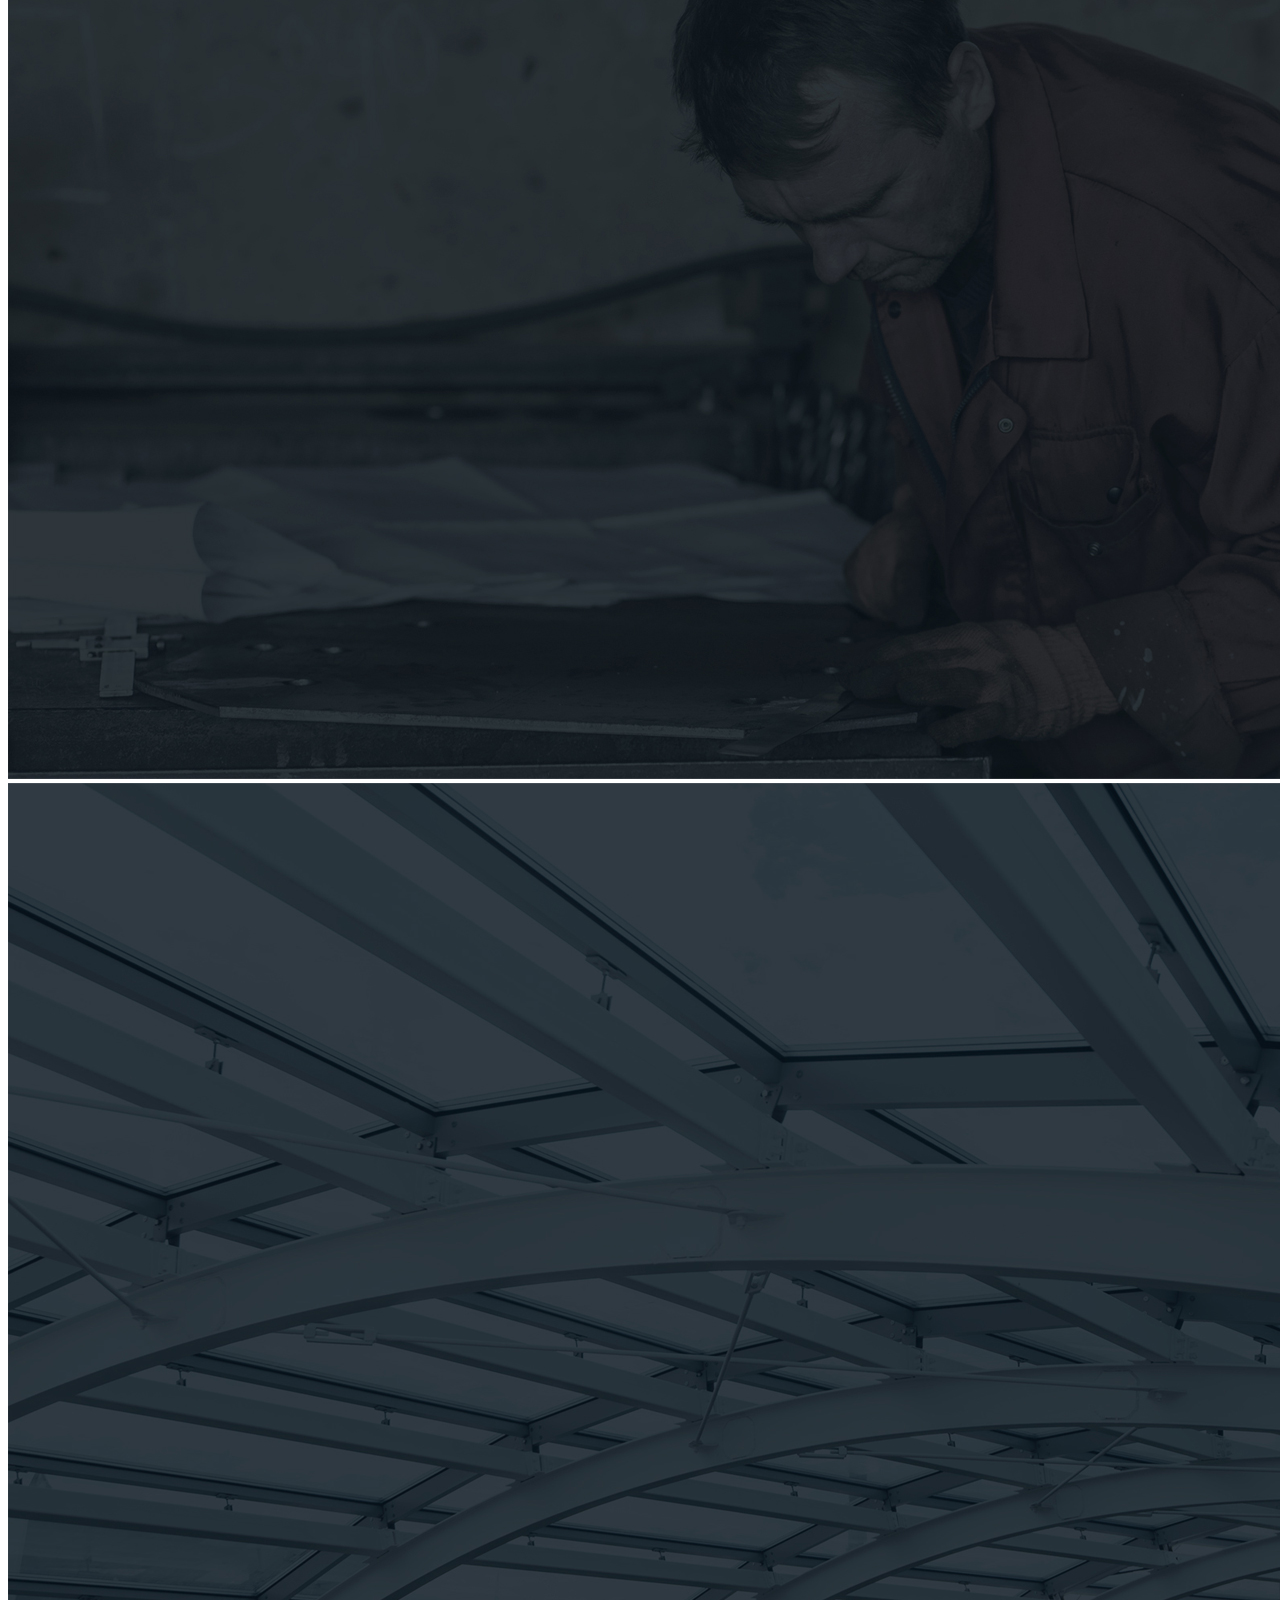
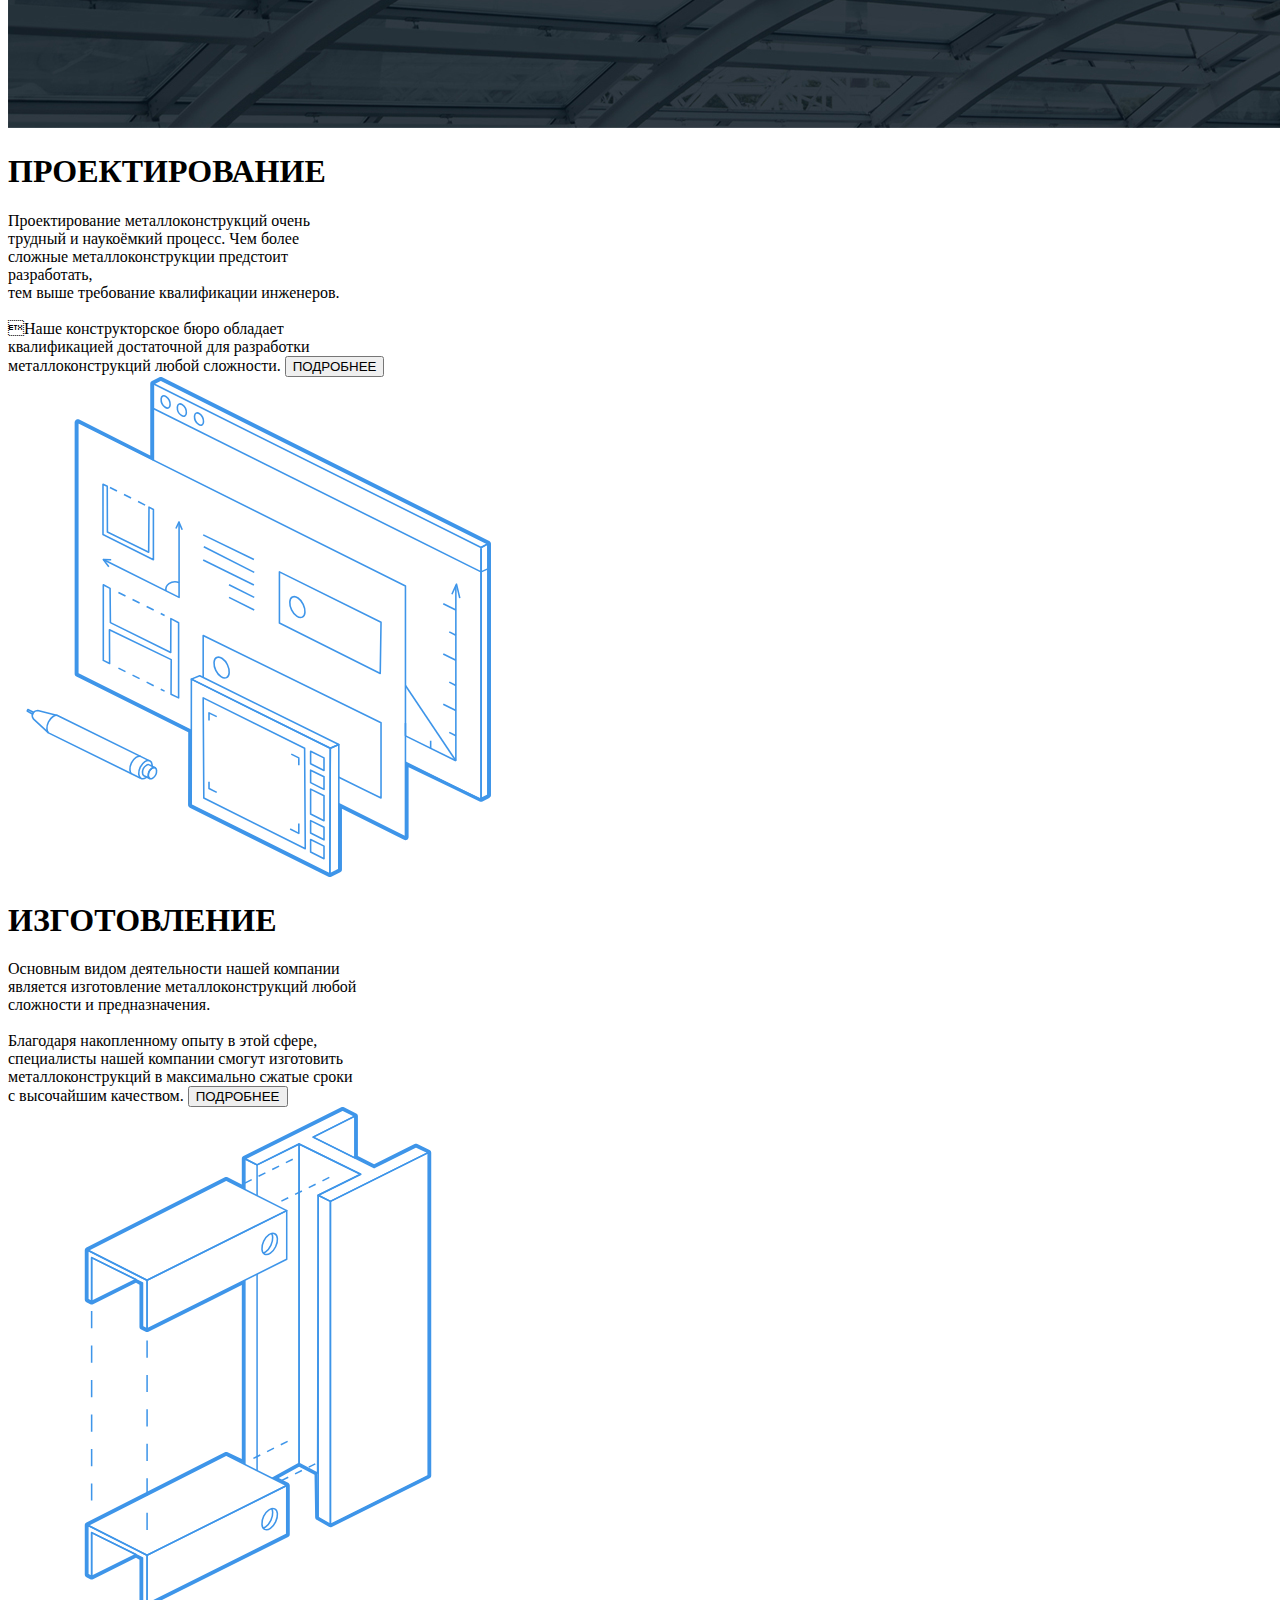
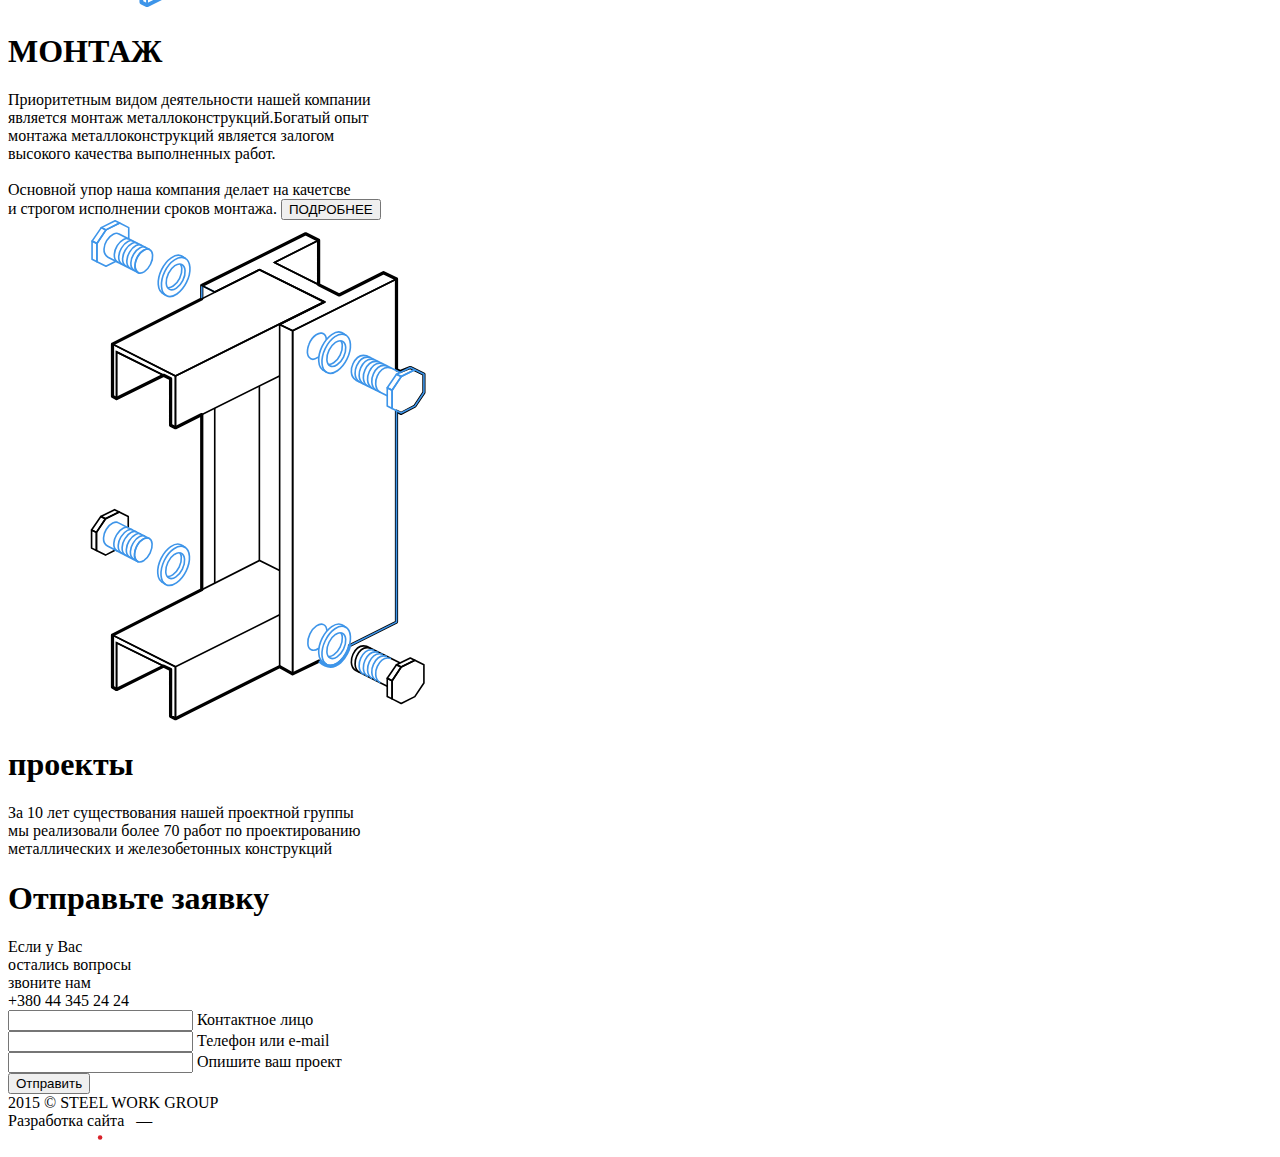
==== commit 49a5cf76: "up" ====
--- a/src/index.html
+++ b/src/index.html
@@ -21,11 +21,14 @@
 			<li><a href="assembly.html">Монтаж</a></li>
 		</ul>
 	</div>
-	<div class="header-tel"><svg version="1.1" id="button-normal" xmlns="http://www.w3.org/2000/svg" xmlns:xlink="http://www.w3.org/1999/xlink" x="0px" y="0px"
+	<div class="header-tel">
+		<div class="contact-us"><span>Связаться с нами</span></div>
+		<svg version="1.1" id="button-normal" xmlns="http://www.w3.org/2000/svg" xmlns:xlink="http://www.w3.org/1999/xlink" x="0px" y="0px"
 			 width="154.128px" height="44.833px" viewBox="0 0 154.128 44.833" enable-background="new 0 0 154.128 44.833"
 			 xml:space="preserve">
 		<rect x="10.125" y="0.497" fill="none" stroke="#3379D9" stroke-width="0.9939" stroke-miterlimit="10" width="143.5" height="38.193"/>
-		<polyline fill="none" stroke="#3379D9" stroke-miterlimit="10" points="144.557,44.315 0.5,44.315 0.5,5.648 "/>
+		<polyline fill="none" stroke="#3379D9" stroke-miterlimit="10" points="144.557,44.315 0.5,44.315 0.5,5.648 ">
+		</polyline>
 		<line fill="none" stroke="#3379D9" stroke-width="0.9566" stroke-miterlimit="10" x1="0.5" y1="44.258" x2="10.125" y2="38.69"/>
 		<line fill="none" stroke="#3379D9" stroke-width="0.9566" stroke-miterlimit="10" x1="0.243" y1="6.016" x2="9.868" y2="0.447"/>
 		<line fill="none" stroke="#3379D9" stroke-width="0.9566" stroke-miterlimit="10" x1="144.349" y1="44.42" x2="153.885" y2="38.815"/>
@@ -44,11 +47,9 @@
 					<div class="item active">
 						<div class="container">
 							<div class="layout-container">
-							<div class="head-content">
-								<h2>Мы специализируемся на изготовлении<br>
-									металлических конструкций<br>
-									для промышленного, гражданского<br>
-									и транспортного строительства</h2>
+							<div class="head-content" data-0="opacity:1; transform:translateY(0%)" data-100p="opacity:0; transform:translateY(100%)">
+								<h1>STEEL WORK GROUP</h1>
+								<p>Пректируем, производим и монтируем металлоконструкции<br> для Украины и Эвропы более 10 лет</p>
 							</div>
 							</div>
 
@@ -57,24 +58,83 @@
 					<div class="item">
 						<div class="container">
 							<div class="layout-container">
-								<div class="head-content">
-									<h2>Мы специализируемся на изготовлении<br>
-										металлических конструкций<br>
-										для промышленного, гражданского<br>
-										и транспортного строительства</h2>
+								<div class="head-content additional-margin-top"data-0="opacity:1; transform:translateY(0%)" data-100p="opacity:0; transform:translateY(100%)">
+									<h1>SWG В ЦИФРАХ</h1>
+									<div class="head-table">
+										<div class="head-table-cell">
+											<h2>27 000</h2>
+											<span>тонн конструкций произведено</span>
+										</div>
+										<div class="head-table-cell">
+											<h2>120</h2>
+											<span>сотрудников</span>
+										</div>
+										<div class="head-table-cell">
+											<h2>10</h2>
+											<span>лет на рынке</span>
+										</div>
+										<div class="head-table-cell">
+											<h2>2</h2>
+											<span>производства</span>
+										</div>
+									</div>
 								</div>
 							</div>
 
 						</div>
 					</div>
-					<div class="item active">
+					<div class="item">
 						<div class="container">
 							<div class="layout-container">
-								<div class="head-content">
-									<h2>Мы специализируемся на изготовлении<br>
-										металлических конструкций<br>
-										для промышленного, гражданского<br>
-										и транспортного строительства</h2>
+								<div class="head-content additional-margin-top"data-0="opacity:1; transform:translateY(0%)" data-100p="opacity:0; transform:translateY(100%)">
+									<h1>ГАРАНТИИ КАЧЕСТВА</h1>
+									<div class="head-table">
+										<div class="head-table-cell">
+											<span class="quality-table-span">Контролируем все этапы:&emsp;
+													от проектирования
+													до монтажа</span>
+										</div>
+										<div class="head-table-cell">
+											<span class="quality-table-span">Работаем
+												с сертифицированными
+												специалистами </span>
+										</div>
+										<div class="head-table-cell">
+											<span class="quality-table-span">
+												Контролируем
+											качество на каждом
+											этапе работы
+											</span>
+										</div>
+										<div class="head-table-cell">
+											<span class="quality-table-span">
+												Поддерживаем
+												проект после
+												сдачи
+											</span>
+										</div>
+									</div>
+								</div>
+							</div>
+
+						</div>
+					</div>
+					<div class="item">
+						<div class="container">
+							<div class="layout-container">
+								<div class="head-content additional-margin-top-more"data-0="opacity:1; transform:translateY(0%)" data-100p="opacity:0; transform:translateY(100%)">
+									<h1>Собственные <br> ноу-хау</h1>
+									<div class="head-table">
+										<div class="head-table-cell"><span>Дорожные знаки и щиты с повышенной защитой от коррозии</span></div>
+										<div class="head-table-cell"><span>Дорожные знаки и щиты с повышенной защитой от коррозии</span></div>
+										<div class="head-table-cell"><span>Дорожные знаки и щиты с повышенной защитой от коррозии</span></div>
+
+									</div>
+									<div class="head-table">
+										<div class="head-table-cell"><span>Шумозащитные экраны с высоким акустическим свойством</span></div>
+										<div class="head-table-cell"><span>Дорожные знаки и щиты с повышенной защитой от коррозии</span></div>
+
+									</div>
 								</div>
 							</div>
 
@@ -91,9 +151,10 @@
 				</a>
 			</div>
 			<div class="slide-background-wrap">
-				<img src="images/main-slide-1.jpg" class="slide-background" ></img>
-				<img src="images/main-slide-2.jpg" class="slide-background" ></img>
-				<img src="images/main-slide-3.jpg" class="slide-background" ></img>
+				<img src="images/main-slide-1.jpg" class="slide-background active" >
+				<img src="images/main-slide-2.jpg" class="slide-background">
+				<img src="images/main-slide-3.jpg" class="slide-background" >
+				<img src="images/main-slide-4.jpg" class="slide-background" >
 			</div>
 			</div>
 
@@ -436,7 +497,7 @@
                 </div>
                 </div>
                 <div class="manufacturing-section-bg">
-                    <div class="workers-bg-manuf"></div>
+                    <div class="workers-bg-manuf" data--2700-top="top:-94%;opacity:.1" data-500-top="top:-50%; opacity:1"></div>
                 </div>
             </div>
         </section>
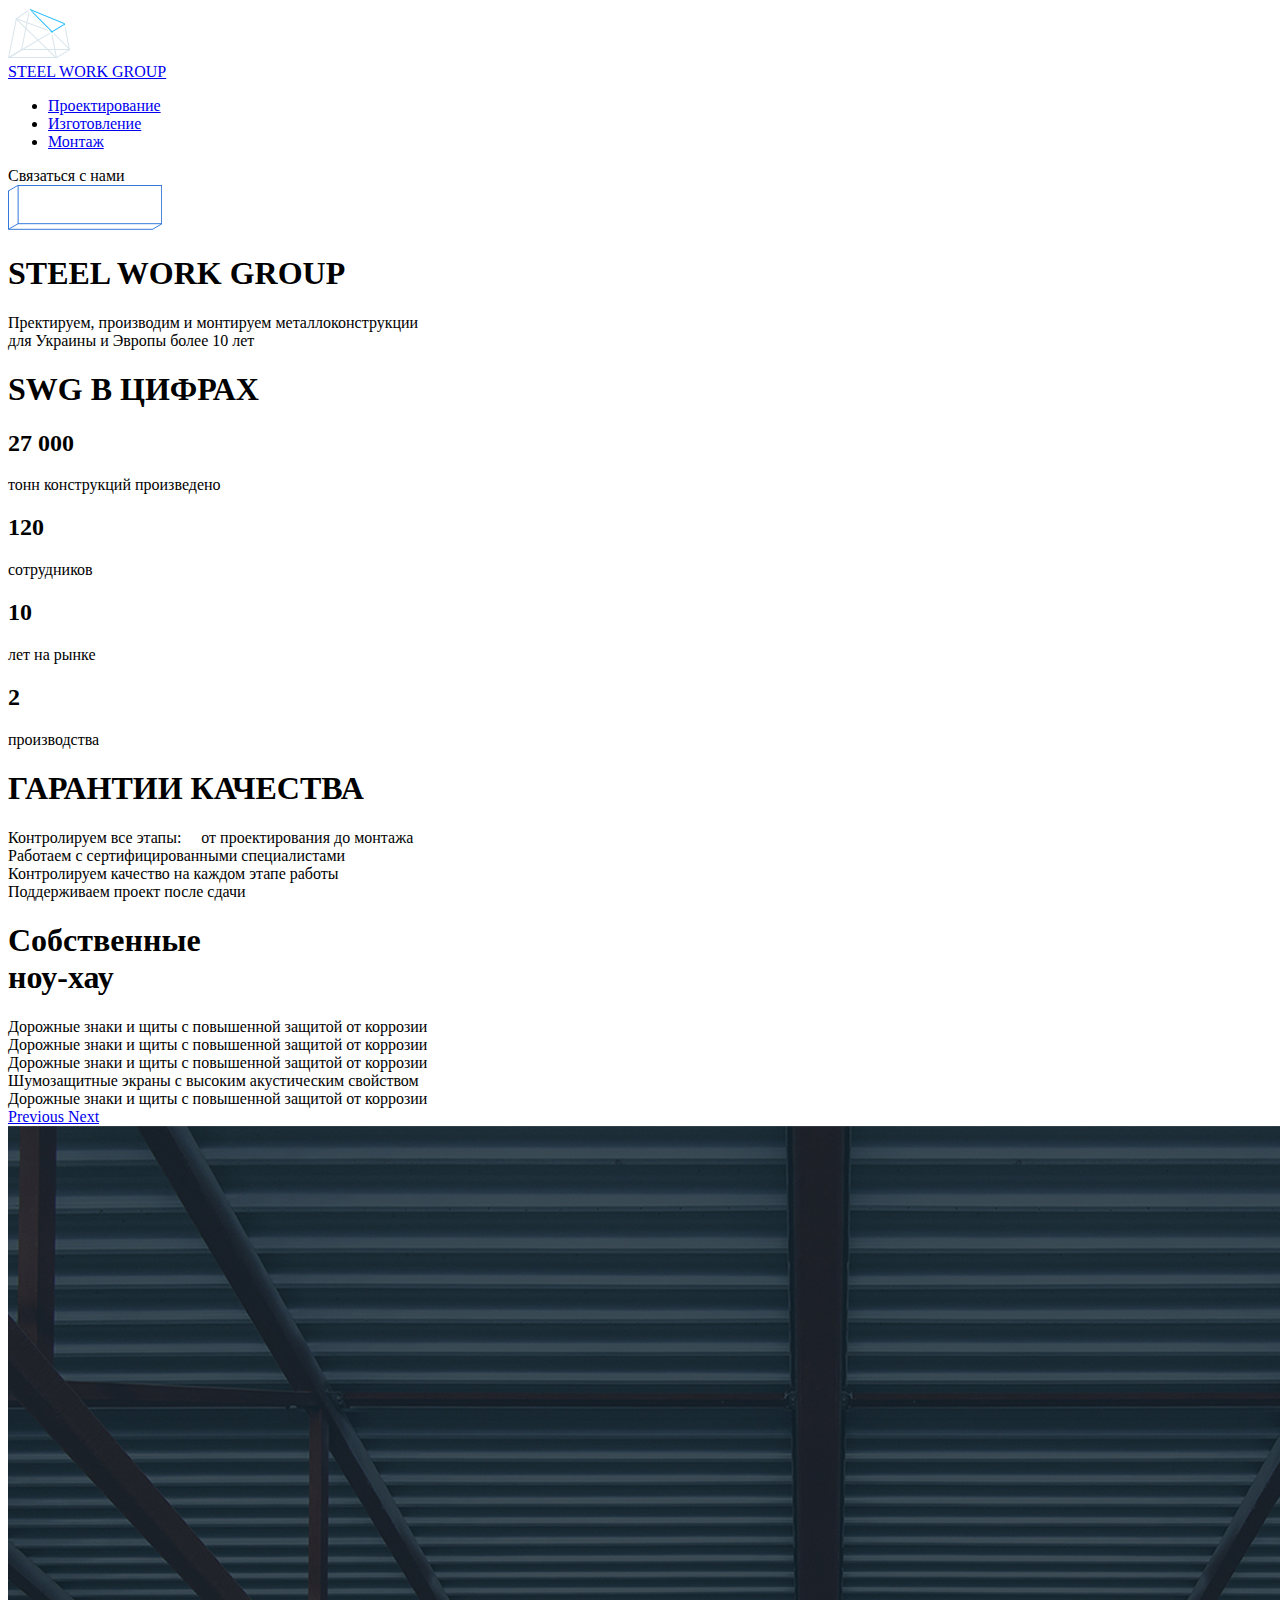
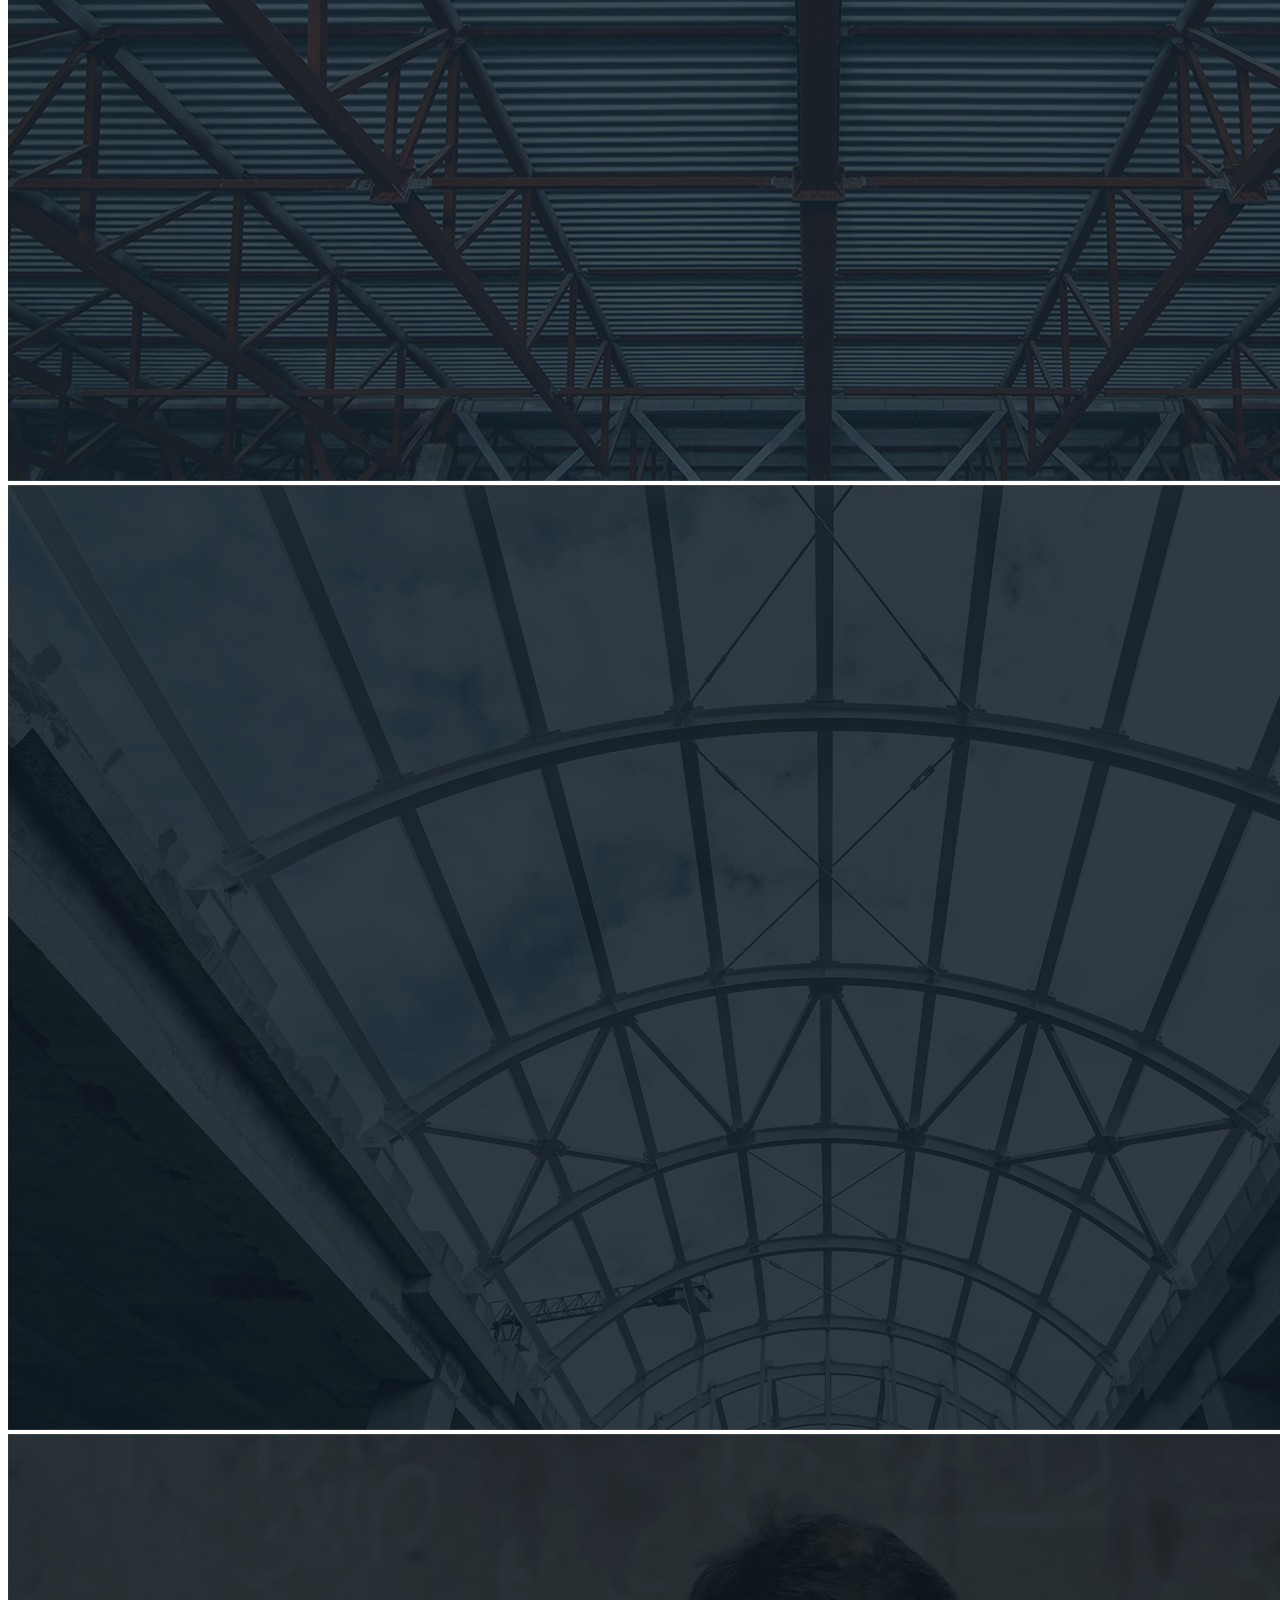
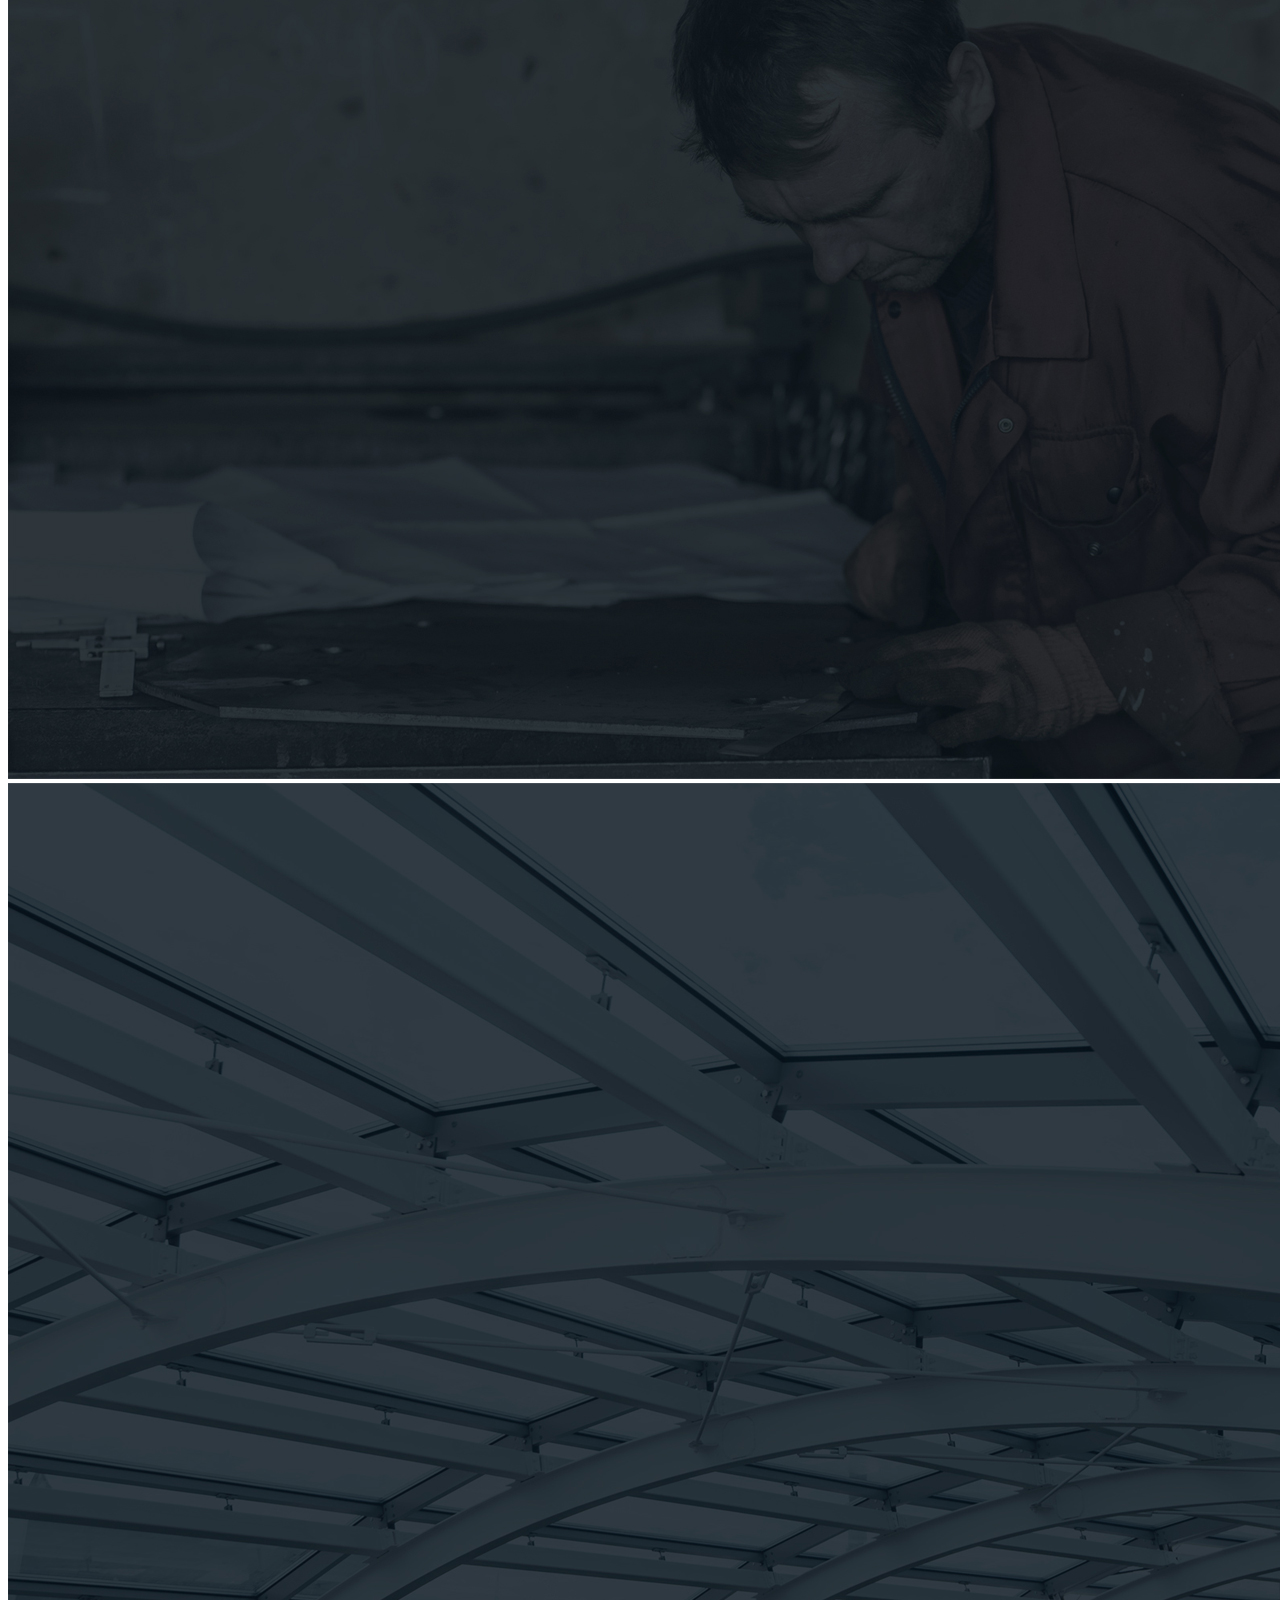
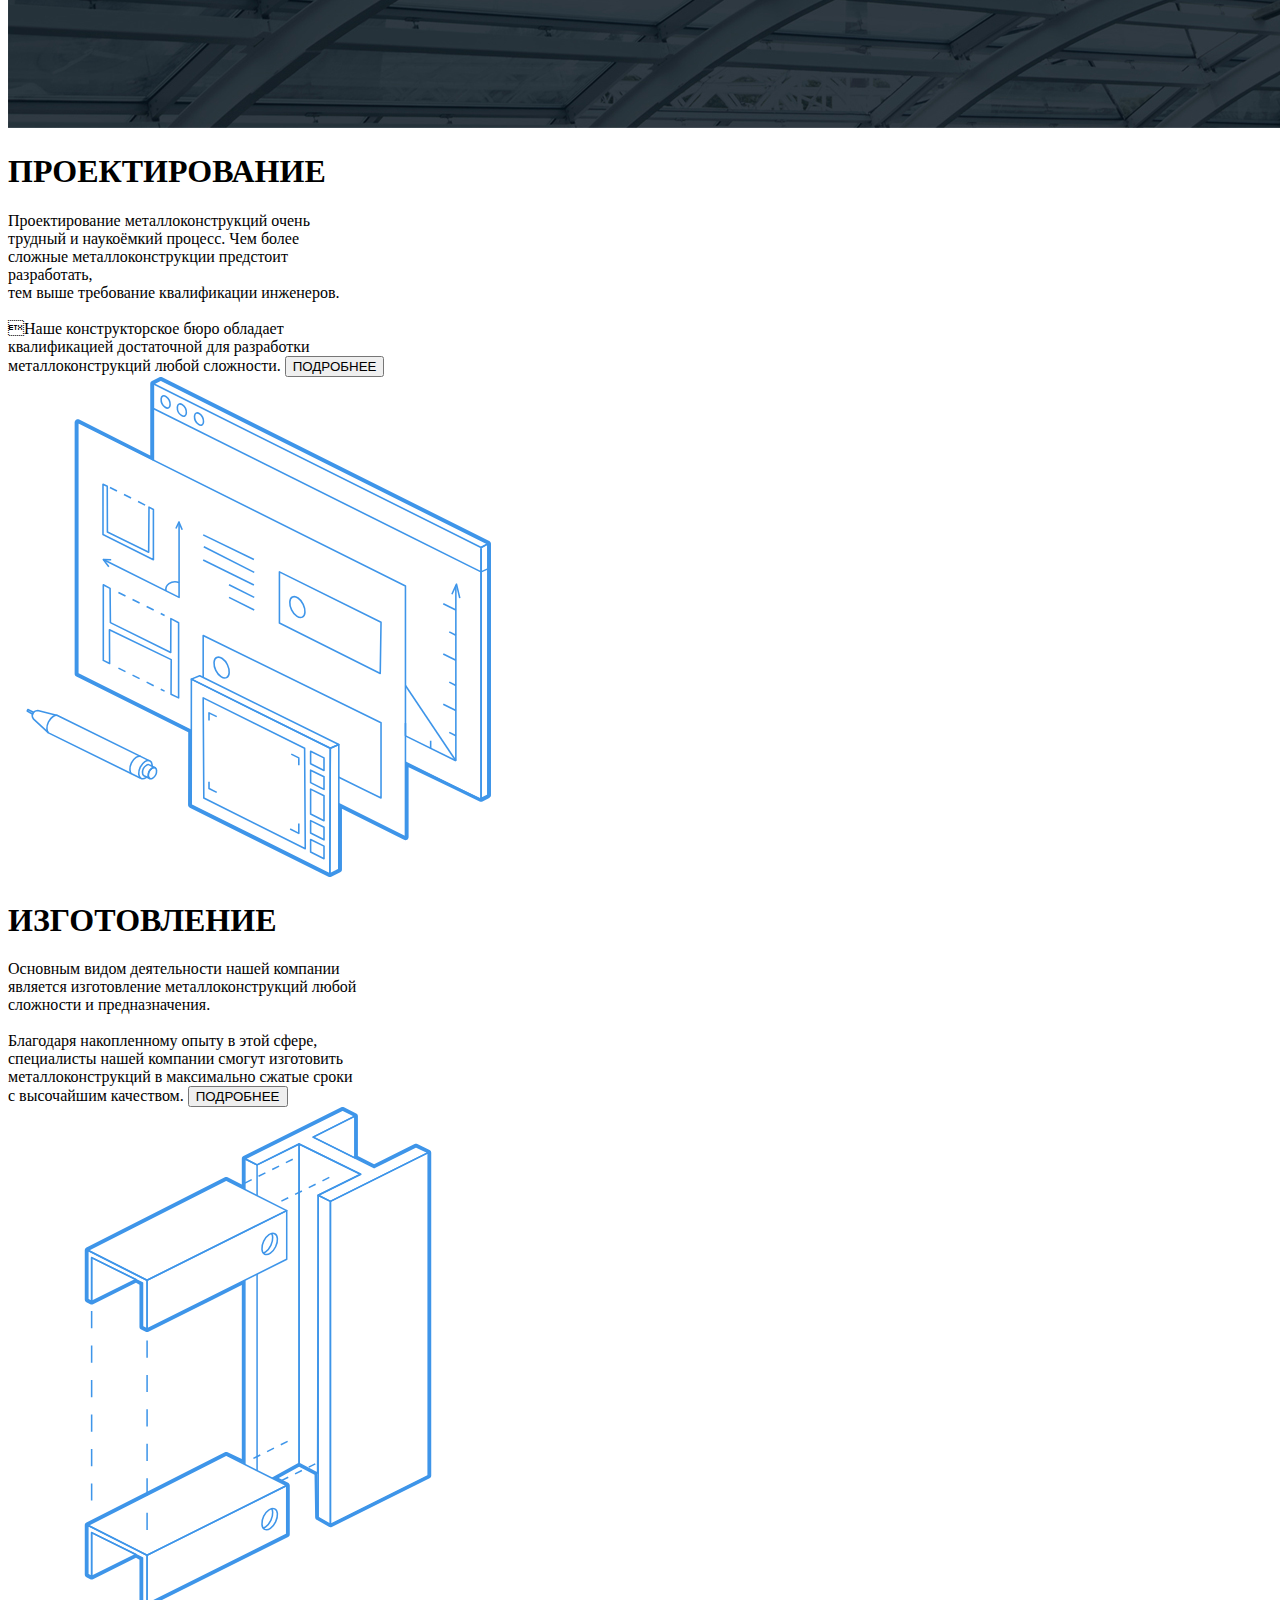
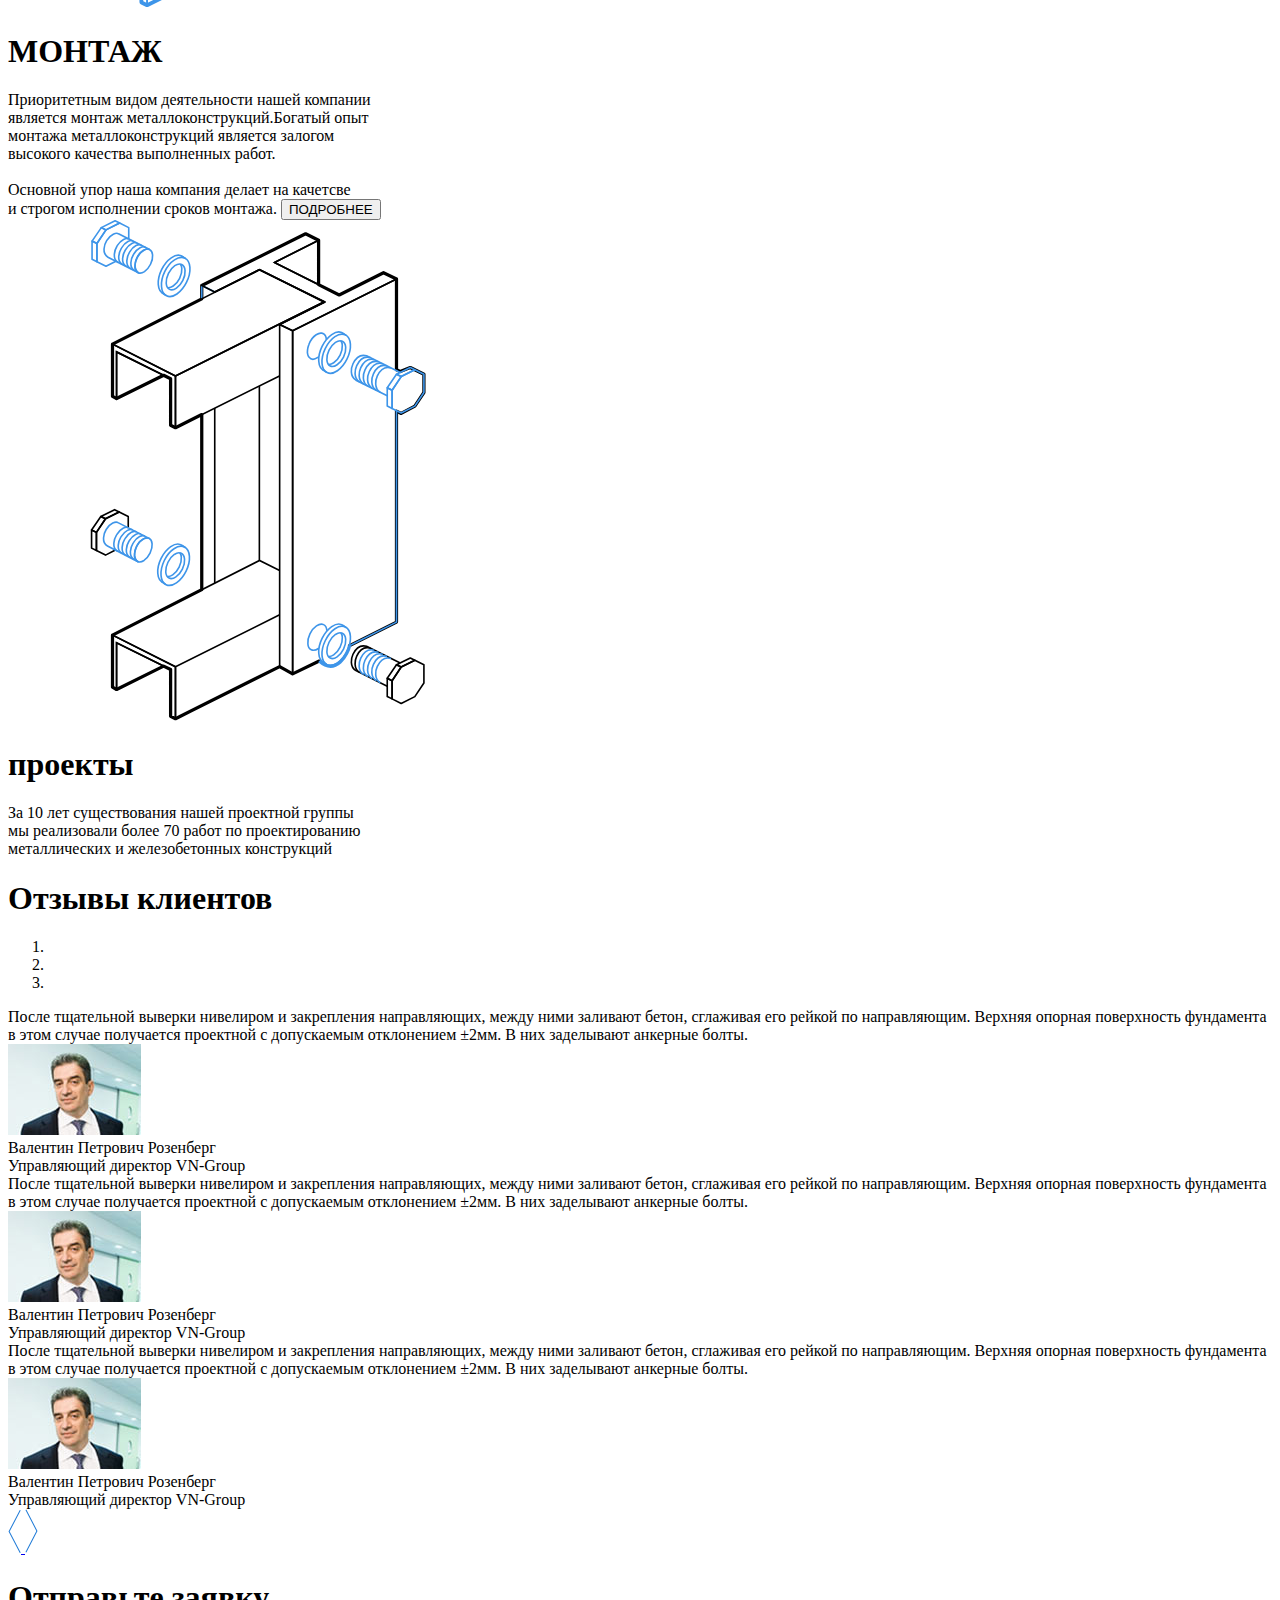
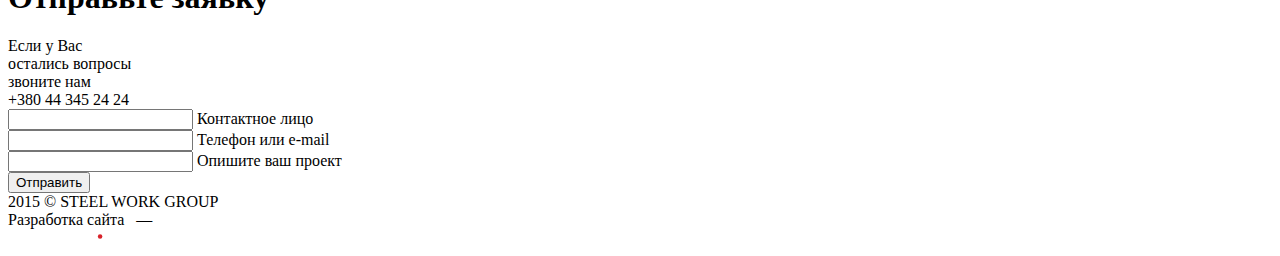
==== commit 5c84bd7b: "up" ====
--- a/src/index.html
+++ b/src/index.html
@@ -40,7 +40,7 @@
 
         <section class="head-block">
 			<div class="head-wrap">
-			<div id="myCarousel" class="carousel slide" data-ride="carousel">
+			<div id="myCarousel" class="carousel slide carousel-top" data-ride="carousel">
 
 
 				<div class="carousel-inner" role="listbox">
@@ -753,6 +753,138 @@
 
 
 
+		<div id="Client-carousel" class="carousel slide" data-ride="carousel">
+			<div class="layout-container">
+				<h1 style="color: #000; text-align: left">Отзывы клиентов</h1>
+			</div>
+
+			<!-- Indicators -->
+			<ol class="carousel-indicators">
+				<li data-target="#myCarousel" data-slide-to="0" class=""></li>
+				<li data-target="#myCarousel" data-slide-to="1" class=""></li>
+				<li data-target="#myCarousel" data-slide-to="2" class="active"></li>
+			</ol>
+
+				<div class="layout-container">
+				<div class="quote-block">
+					<div class="quote-img"></div>
+					<div class="carousel-inner" role="listbox">
+				<div class="item">
+
+
+
+
+
+
+							<div class="quote-text">
+								После тщательной выверки нивелиром и закрепления направляющих, между ними заливают бетон, сглаживая его рейкой по направляющим. Верхняя опорная поверхность фундамента в этом случае получается проектной с допускаемым отклонением ±2мм.
+								В них заделывают анкерные болты.
+							</div>
+							<div class="quote-autor">
+								<div class="quote-autor-photo">
+									<img src="images/quote-autor_001.jpg" alt="">
+								</div>
+								<div class="quote-autor-discription">
+									<div class="autor-name">Валентин Петрович Розенберг</div>
+									<div class="autor-position">Управляющий директор VN-Group</div>
+								</div>
+							</div>
+
+
+				</div>
+				<div class="item">
+
+
+
+
+
+
+							<div class="quote-text">
+								После тщательной выверки нивелиром и закрепления направляющих, между ними заливают бетон, сглаживая его рейкой по направляющим. Верхняя опорная поверхность фундамента в этом случае получается проектной с допускаемым отклонением ±2мм.
+								В них заделывают анкерные болты.
+							</div>
+							<div class="quote-autor">
+								<div class="quote-autor-photo">
+									<img src="images/quote-autor_001.jpg" alt="">
+								</div>
+								<div class="quote-autor-discription">
+									<div class="autor-name">Валентин Петрович Розенберг</div>
+									<div class="autor-position">Управляющий директор VN-Group</div>
+								</div>
+							</div>
+
+
+				</div>
+				<div class="item active">
+
+
+
+
+
+
+							<div class="quote-text">
+								После тщательной выверки нивелиром и закрепления направляющих, между ними заливают бетон, сглаживая его рейкой по направляющим. Верхняя опорная поверхность фундамента в этом случае получается проектной с допускаемым отклонением ±2мм.
+								В них заделывают анкерные болты.
+							</div>
+							<div class="quote-autor">
+								<div class="quote-autor-photo">
+									<img src="images/quote-autor_001.jpg" alt="">
+								</div>
+								<div class="quote-autor-discription">
+									<div class="autor-name">Валентин Петрович Розенберг</div>
+									<div class="autor-position">Управляющий директор VN-Group</div>
+								</div>
+							</div>
+
+
+
+				</div>
+				</div>
+				</div>
+			</div>
+			<a class="left carousel-control" href="#Client-carousel" role="button" data-slide="prev">
+				<img src="images/arrow-left.png" alt=""/>
+			</a>
+			<a class="right carousel-control" href="#Client-carousel" role="button" data-slide="next">
+				<img src="images/right-arrow.png" alt=""/>
+			</a>
+		</div>
+
+
+
+
+
+
+
+
+
+
+
+
+						<!--<div class="quote-block">-->
+							<!--<div class="quote-img"></div>-->
+							<!--<div class="quote-text">-->
+								<!--После тщательной выверки нивелиром и закрепления направляющих, между ними заливают бетон, сглаживая его рейкой по направляющим. Верхняя опорная поверхность фундамента в этом случае получается проектной с допускаемым отклонением ±2мм.-->
+								<!--В них заделывают анкерные болты.-->
+							<!--</div>-->
+							<!--<div class="quote-autor">-->
+								<!--<div class="quote-autor-photo">-->
+									<!--<img src="images/quote-autor_001.jpg" alt="">-->
+								<!--</div>-->
+								<!--<div class="quote-autor-discription">-->
+									<!--<div class="autor-name">Валентин Петрович Розенберг</div>-->
+									<!--<div class="autor-position">Управляющий директор VN-Group</div>-->
+								<!--</div>-->
+							<!--</div>-->
+						<!--</div>-->
+
+
+
+
+
+
+
+
 
 
 
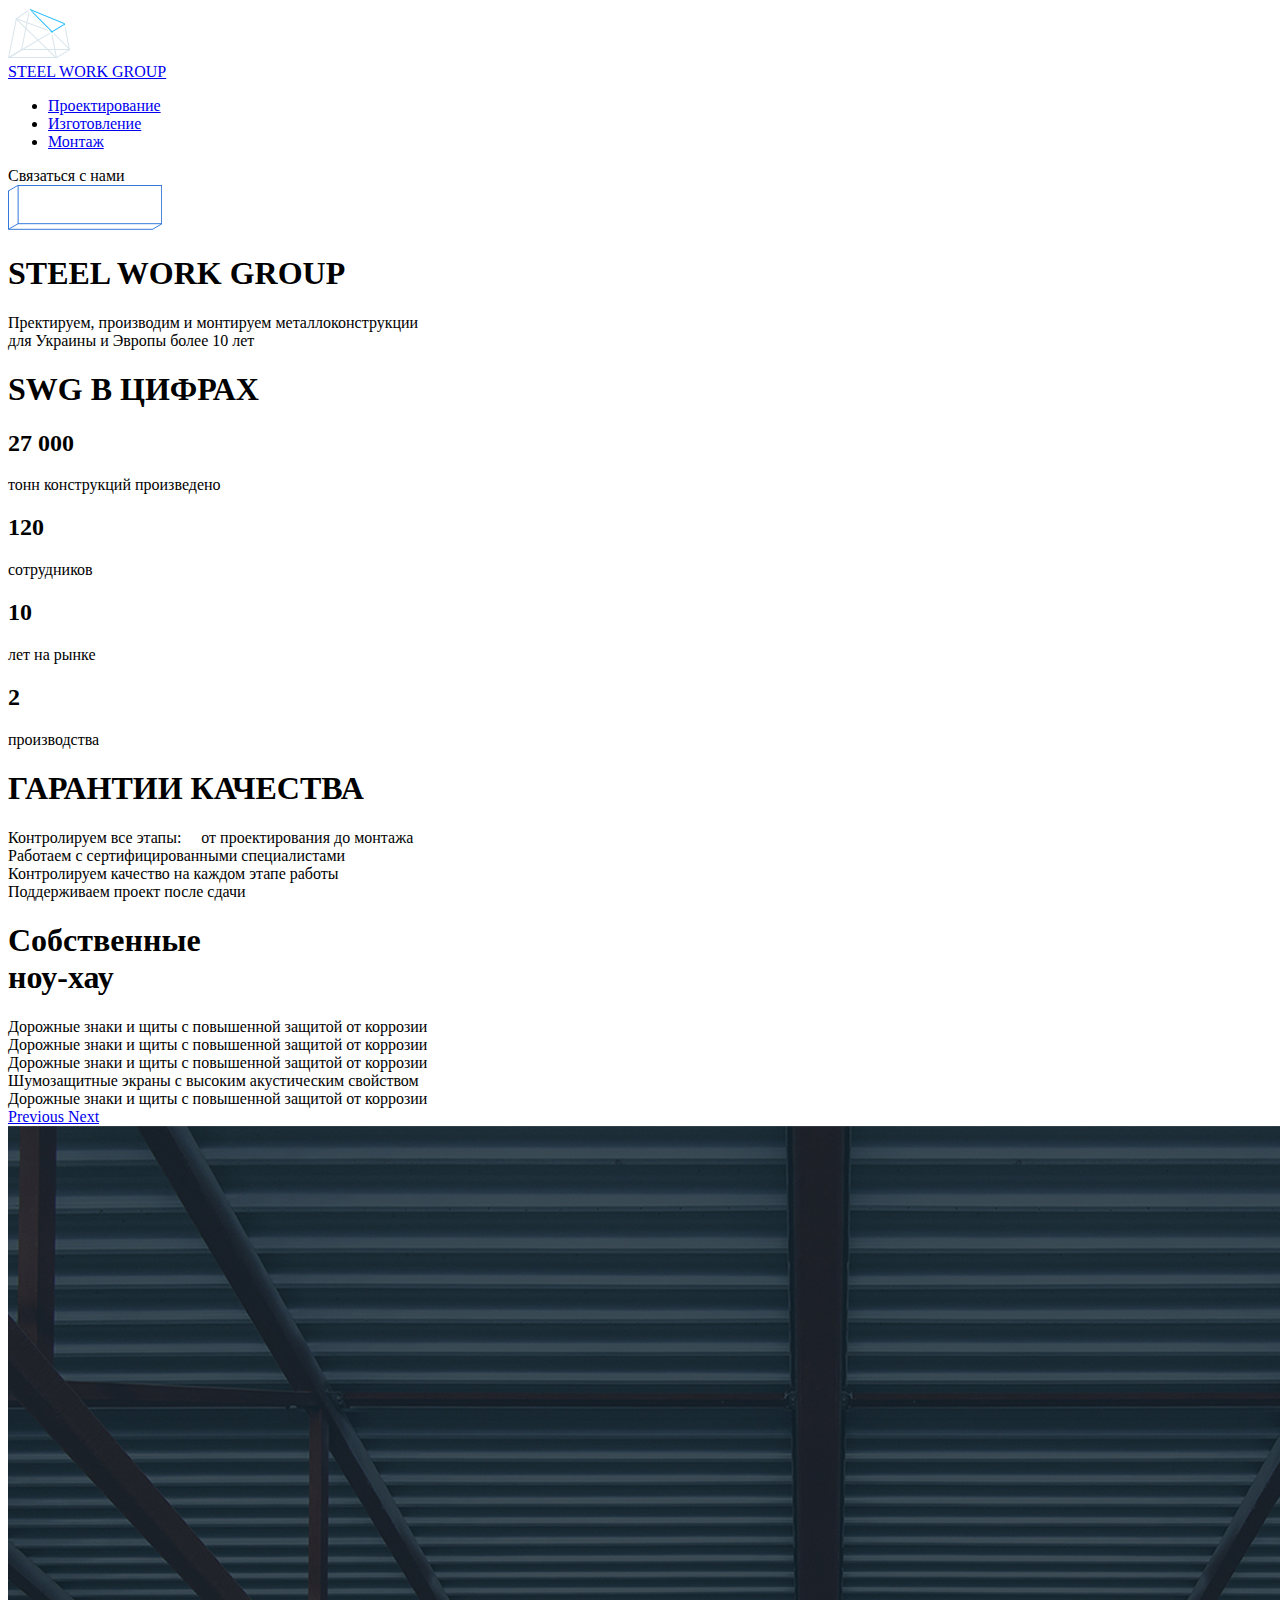
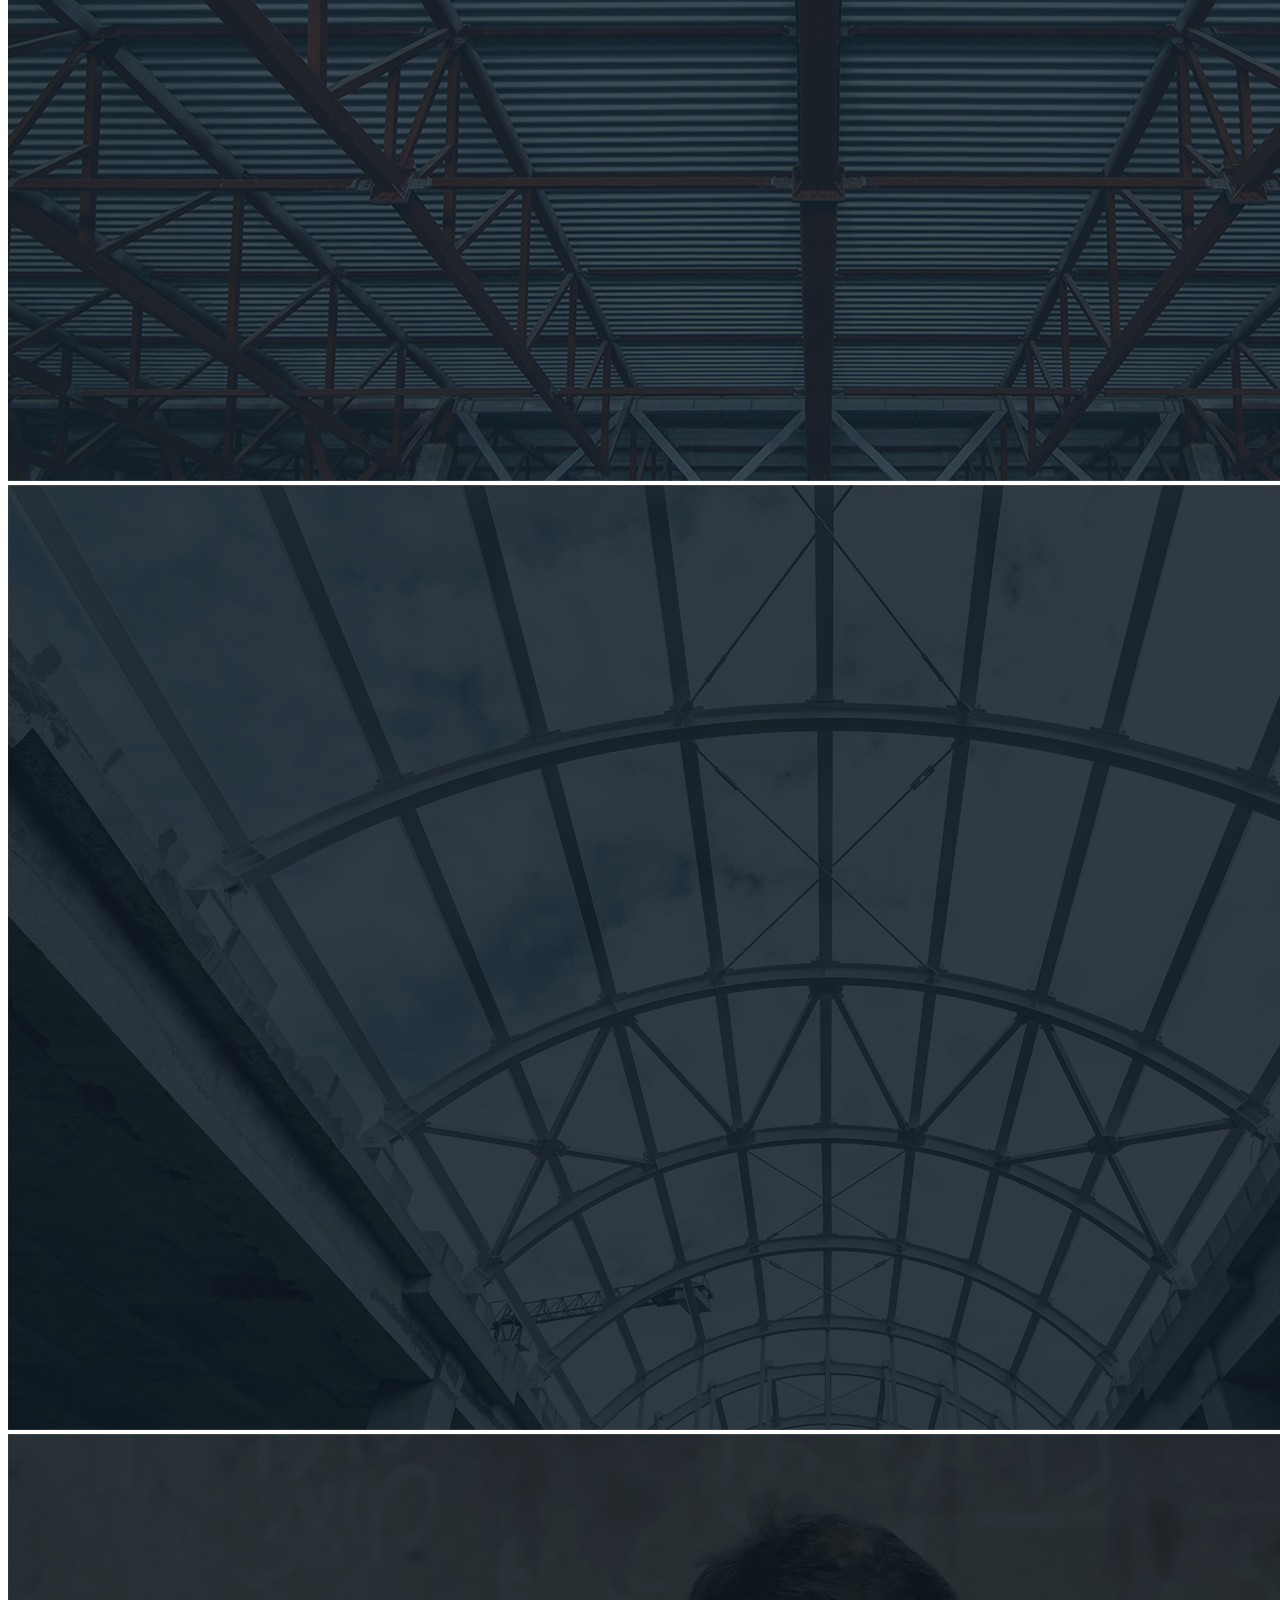
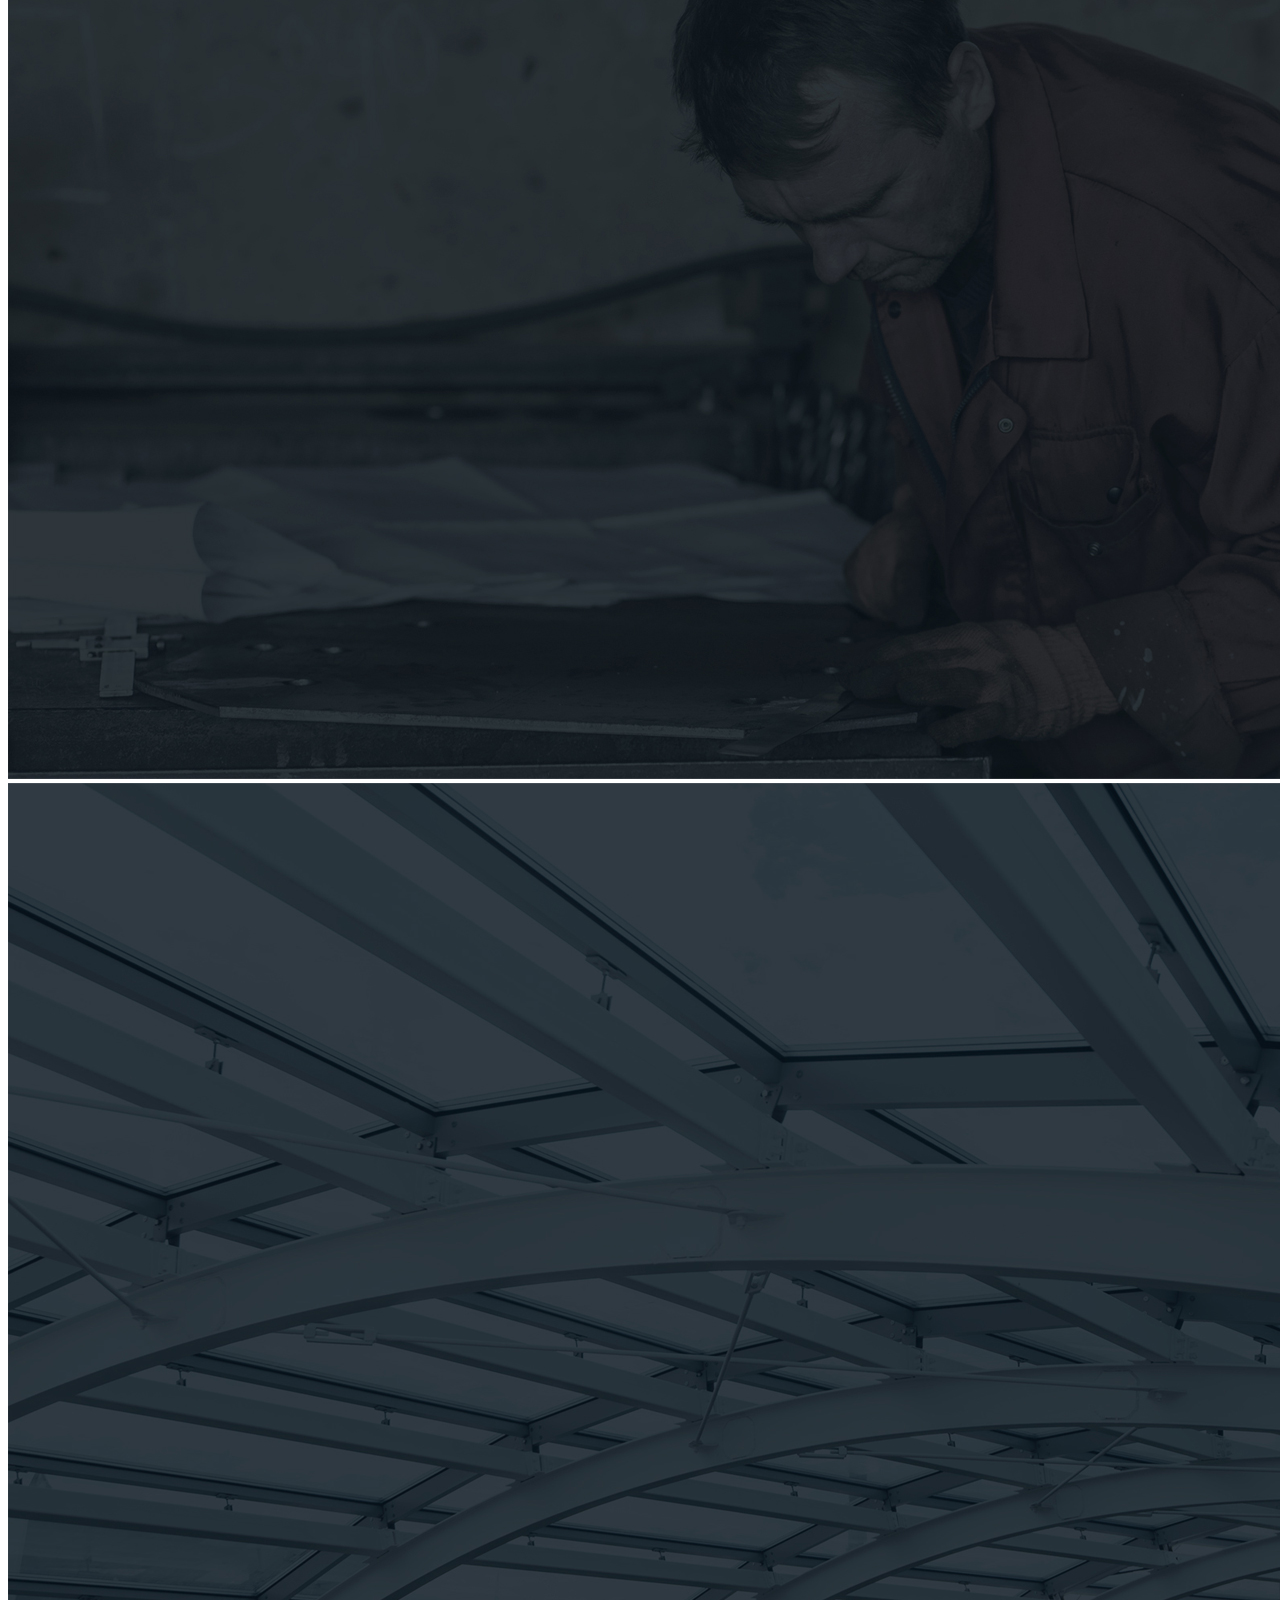
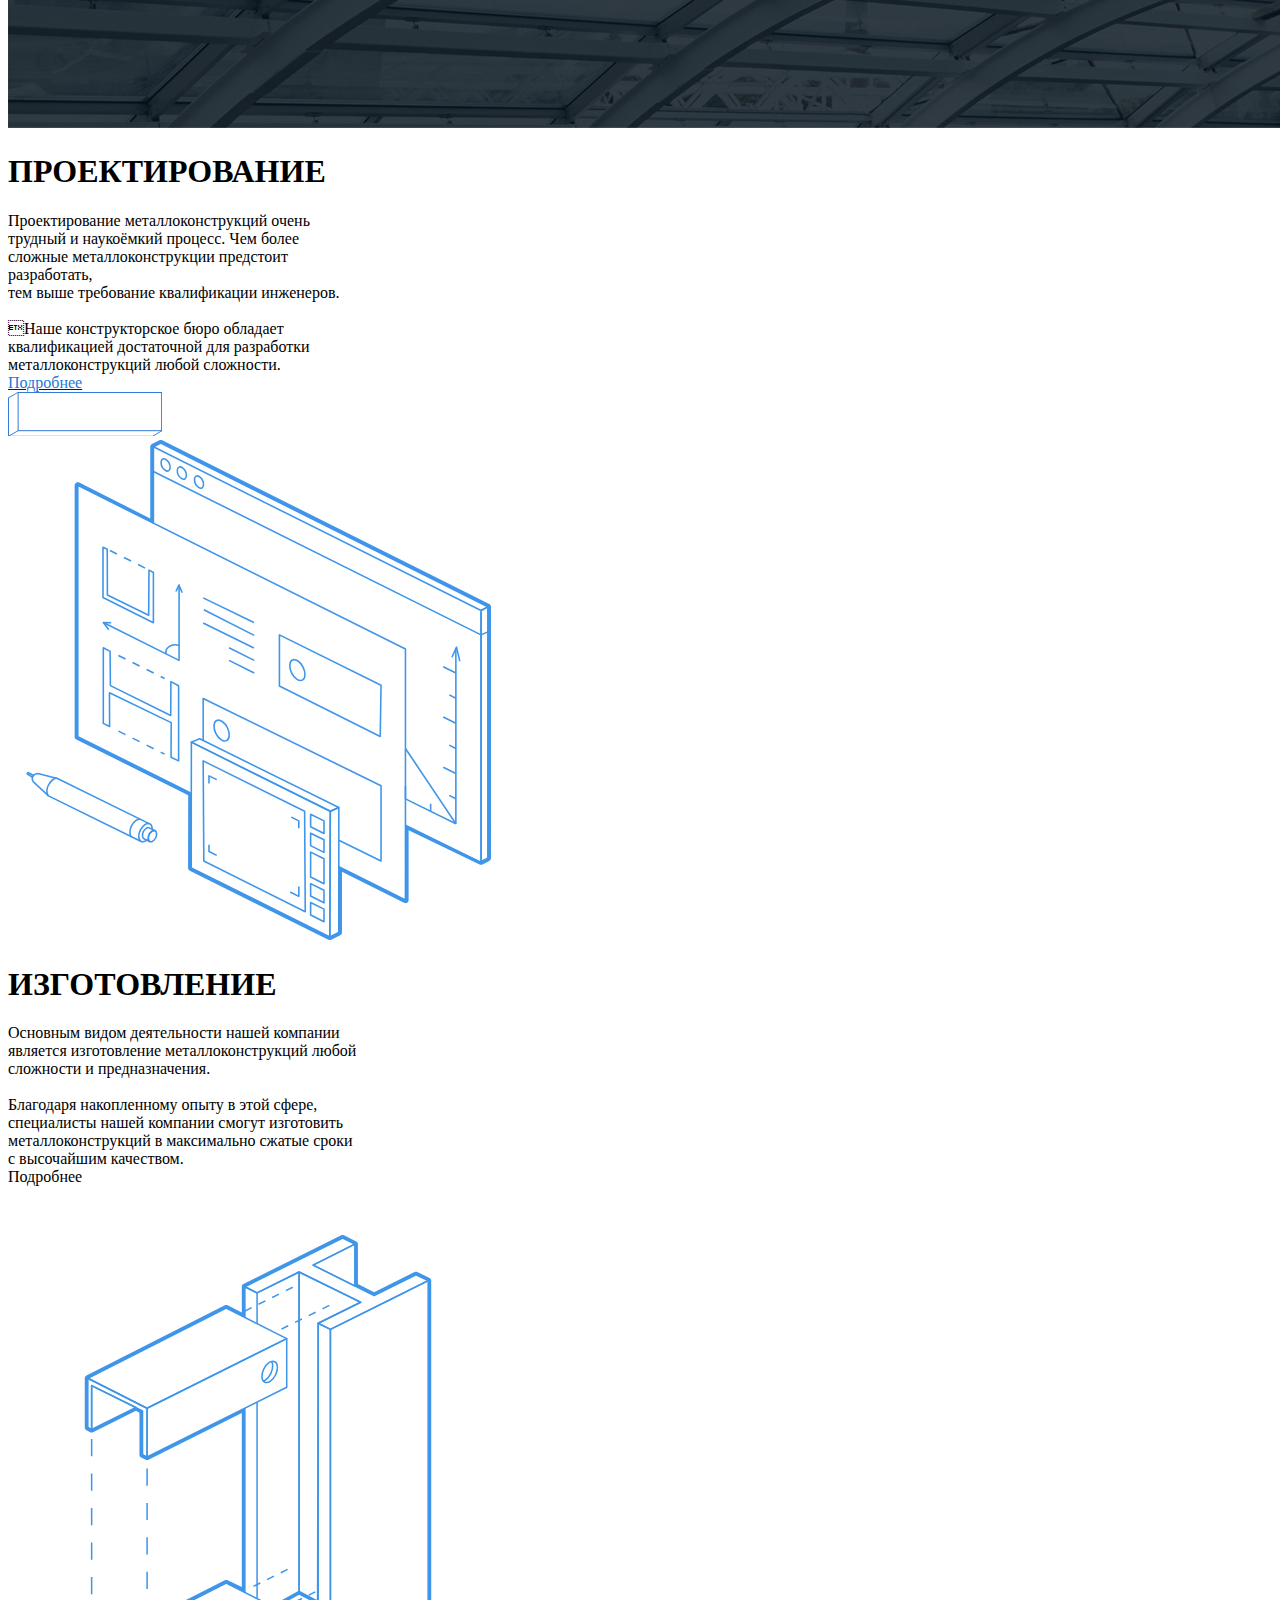
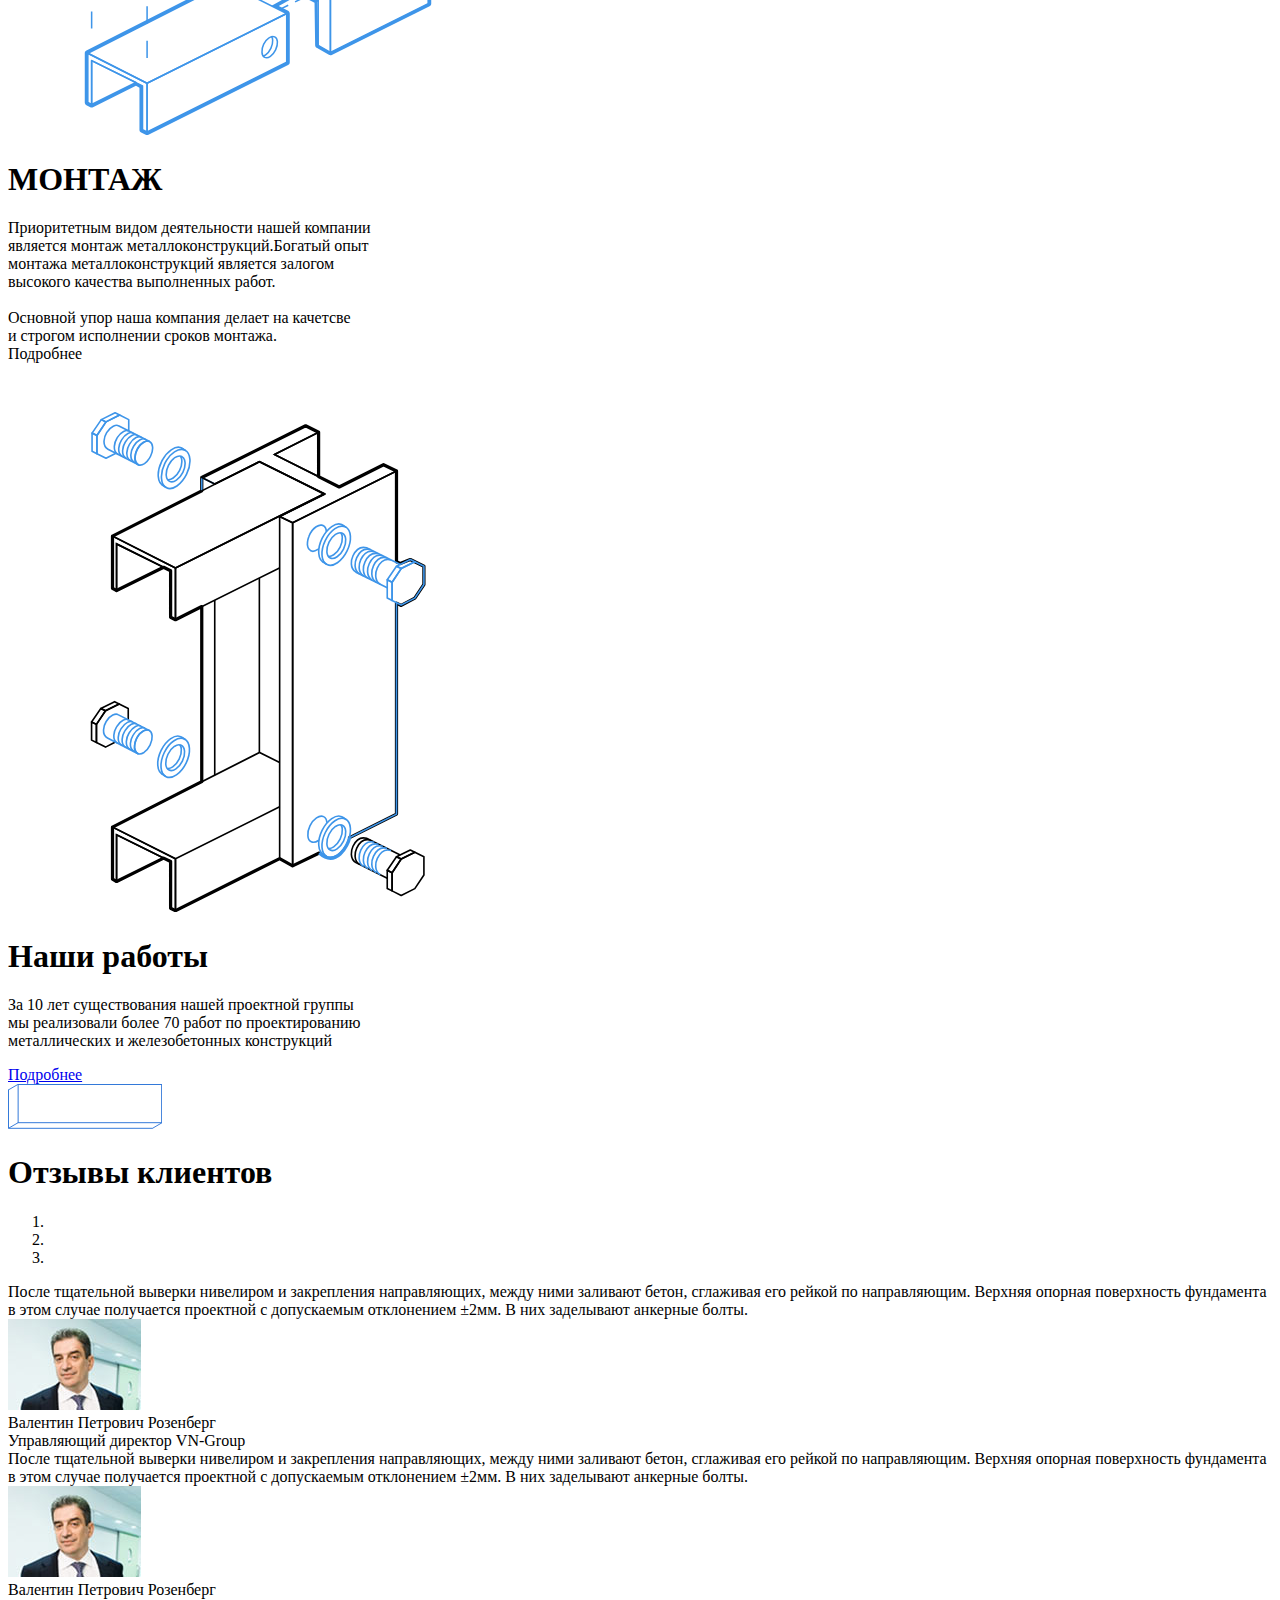
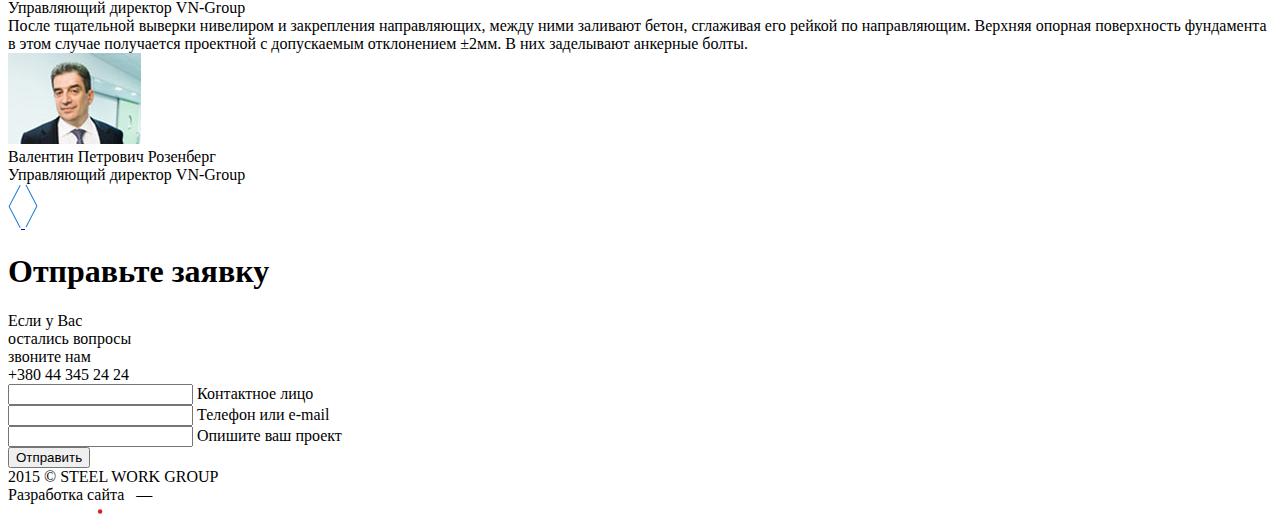
==== commit aa092b89: "up" ====
--- a/src/index.html
+++ b/src/index.html
@@ -180,7 +180,19 @@
                             квалификацией достаточной для разработки <br>
                             металлоконструкций любой сложности.
                         </span>
-                        <button class="more-btn">ПОДРОБНЕЕ</button>
+						<a class="button-cont" href="portfolio-item.html">
+							<div class="contact-us"><span style="color: #1b78d6;">Подробнее</span></div>
+							<svg version="1.1" id="button-normal" xmlns="http://www.w3.org/2000/svg" xmlns:xlink="http://www.w3.org/1999/xlink" x="0px" y="0px"
+			 width="154.128px" height="44.833px" viewBox="0 0 154.128 44.833" enable-background="new 0 0 154.128 44.833"
+			 xml:space="preserve">
+		<rect x="10.125" y="0.497" fill="none" stroke="#3379D9" stroke-width="0.9939" stroke-miterlimit="10" width="143.5" height="38.193"/>
+		<polyline fill="none" stroke="#3379D9" stroke-miterlimit="10" points="144.557,44.315 0.5,44.315 0.5,5.648 ">
+		</polyline>
+		<line fill="none" stroke="#3379D9" stroke-width="0.9566" stroke-miterlimit="10" x1="0.5" y1="44.258" x2="10.125" y2="38.69"/>
+		<line fill="none" stroke="#3379D9" stroke-width="0.9566" stroke-miterlimit="10" x1="0.243" y1="6.016" x2="9.868" y2="0.447"/>
+		<line fill="none" stroke="#3379D9" stroke-width="0.9566" stroke-miterlimit="10" x1="144.349" y1="44.42" x2="153.885" y2="38.815"/>
+		</svg>
+						</a>
                     </div>
                 <div class="svg-cont">
                     <svg version="1.1" id="projecting" xmlns="http://www.w3.org/2000/svg" xmlns:xlink="http://www.w3.org/1999/xlink" x="0px" y="0px"
@@ -335,7 +347,19 @@
                             металлоконструкций в максимально сжатые сроки<br>
                             с высочайшим качеством.
                         </span>
-                        <button class="more-btn">ПОДРОБНЕЕ</button>
+                        <div class="button-cont">
+							<div class="contact-us"><span>Подробнее</span></div>
+														<svg version="1.1" id="Layer_1" xmlns="http://www.w3.org/2000/svg" xmlns:xlink="http://www.w3.org/1999/xlink" x="0px" y="0px"
+								 width="154.128px" height="44.833px" viewBox="0 0 154.128 44.833" enable-background="new 0 0 154.128 44.833"
+								 xml:space="preserve">
+							<rect x="10.125" y="0.497" fill="none" stroke="#FFFFFF" stroke-width="0.9939" stroke-miterlimit="10" width="143.5" height="38.193"/>
+							<polyline fill="none" stroke="#FFFFFF" stroke-miterlimit="10" points="144.557,44.315 0.5,44.315 0.5,5.648 "/>
+							<line fill="none" stroke="#FFFFFF" stroke-width="0.9566" stroke-miterlimit="10" x1="0.5" y1="44.258" x2="10.125" y2="38.69"/>
+							<line fill="none" stroke="#FFFFFF" stroke-width="0.9566" stroke-miterlimit="10" x1="0.243" y1="6.016" x2="9.868" y2="0.447"/>
+							<line fill="none" stroke="#FFFFFF" stroke-width="0.9566" stroke-miterlimit="10" x1="144.349" y1="44.42" x2="153.885" y2="38.815"/>
+							</svg>
+							</a>
+						</div>
                     </div>
                 <div class="svg-cont">
                     <svg version="1.1" id="making" xmlns="http://www.w3.org/2000/svg" xmlns:xlink="http://www.w3.org/1999/xlink" x="0px" y="0px"
@@ -515,7 +539,19 @@
                             Основной упор наша компания делает на качетсве<br>
                             и строгом исполнении сроков монтажа.
                         </span>
-                        <button class="more-btn">ПОДРОБНЕЕ</button>
+						<div class="button-cont">
+							<div class="contact-us"><span>Подробнее</span></div>
+							<svg version="1.1" id="Layer_1" xmlns="http://www.w3.org/2000/svg" xmlns:xlink="http://www.w3.org/1999/xlink" x="0px" y="0px"
+								 width="154.128px" height="44.833px" viewBox="0 0 154.128 44.833" enable-background="new 0 0 154.128 44.833"
+								 xml:space="preserve">
+							<rect x="10.125" y="0.497" fill="none" stroke="#FFFFFF" stroke-width="0.9939" stroke-miterlimit="10" width="143.5" height="38.193"/>
+							<polyline fill="none" stroke="#FFFFFF" style="stroke: #fff!important" stroke-miterlimit="10" points="144.557,44.315 0.5,44.315 0.5,5.648 "/>
+							<line fill="none" stroke="#FFFFFF" style="stroke: #fff!important" stroke-width="0.9566" stroke-miterlimit="10" x1="0.5" y1="44.258" x2="10.125" y2="38.69"/>
+							<line fill="none" stroke="#FFFFFF" style="stroke: #fff!important" stroke-width="0.9566" stroke-miterlimit="10" x1="0.243" y1="6.016" x2="9.868" y2="0.447"/>
+							<line fill="none" stroke="#FFFFFF" style="stroke: #fff!important" stroke-width="0.9566" stroke-miterlimit="10" x1="144.349" y1="44.42" x2="153.885" y2="38.815"/>
+							</svg>
+							</a>
+						</div>
                     </div>
 
                     <div class="svg-cont">
@@ -723,10 +759,23 @@
 
 			</div>
             <div class="layout-container">
-                <h1>проекты</h1>
+                <h1>Наши работы</h1>
                 <p>За 10 лет существования нашей проектной группы <br>
                     мы реализовали более 70 работ по проектированию <br>
                     металлических и железобетонных конструкций</p>
+				<a class="button-cont" href="porfolio.html">
+					<div class="contact-us"><span>Подробнее</span></div>
+					<svg version="1.1" id="button-normal" xmlns="http://www.w3.org/2000/svg" xmlns:xlink="http://www.w3.org/1999/xlink" x="0px" y="0px"
+			 width="154.128px" height="44.833px" viewBox="0 0 154.128 44.833" enable-background="new 0 0 154.128 44.833"
+			 xml:space="preserve">
+		<rect x="10.125" y="0.497" fill="none" stroke="#3379D9" stroke-width="0.9939" stroke-miterlimit="10" width="143.5" height="38.193"/>
+		<polyline fill="none" stroke="#3379D9" stroke-miterlimit="10" points="144.557,44.315 0.5,44.315 0.5,5.648 ">
+		</polyline>
+		<line fill="none" stroke="#3379D9" stroke-width="0.9566" stroke-miterlimit="10" x1="0.5" y1="44.258" x2="10.125" y2="38.69"/>
+		<line fill="none" stroke="#3379D9" stroke-width="0.9566" stroke-miterlimit="10" x1="0.243" y1="6.016" x2="9.868" y2="0.447"/>
+		<line fill="none" stroke="#3379D9" stroke-width="0.9566" stroke-miterlimit="10" x1="144.349" y1="44.42" x2="153.885" y2="38.815"/>
+		</svg>
+				</a>
 
                 <div class="gallery-block wow slideInRight" >
                     <div class="rhomb-wrapper">
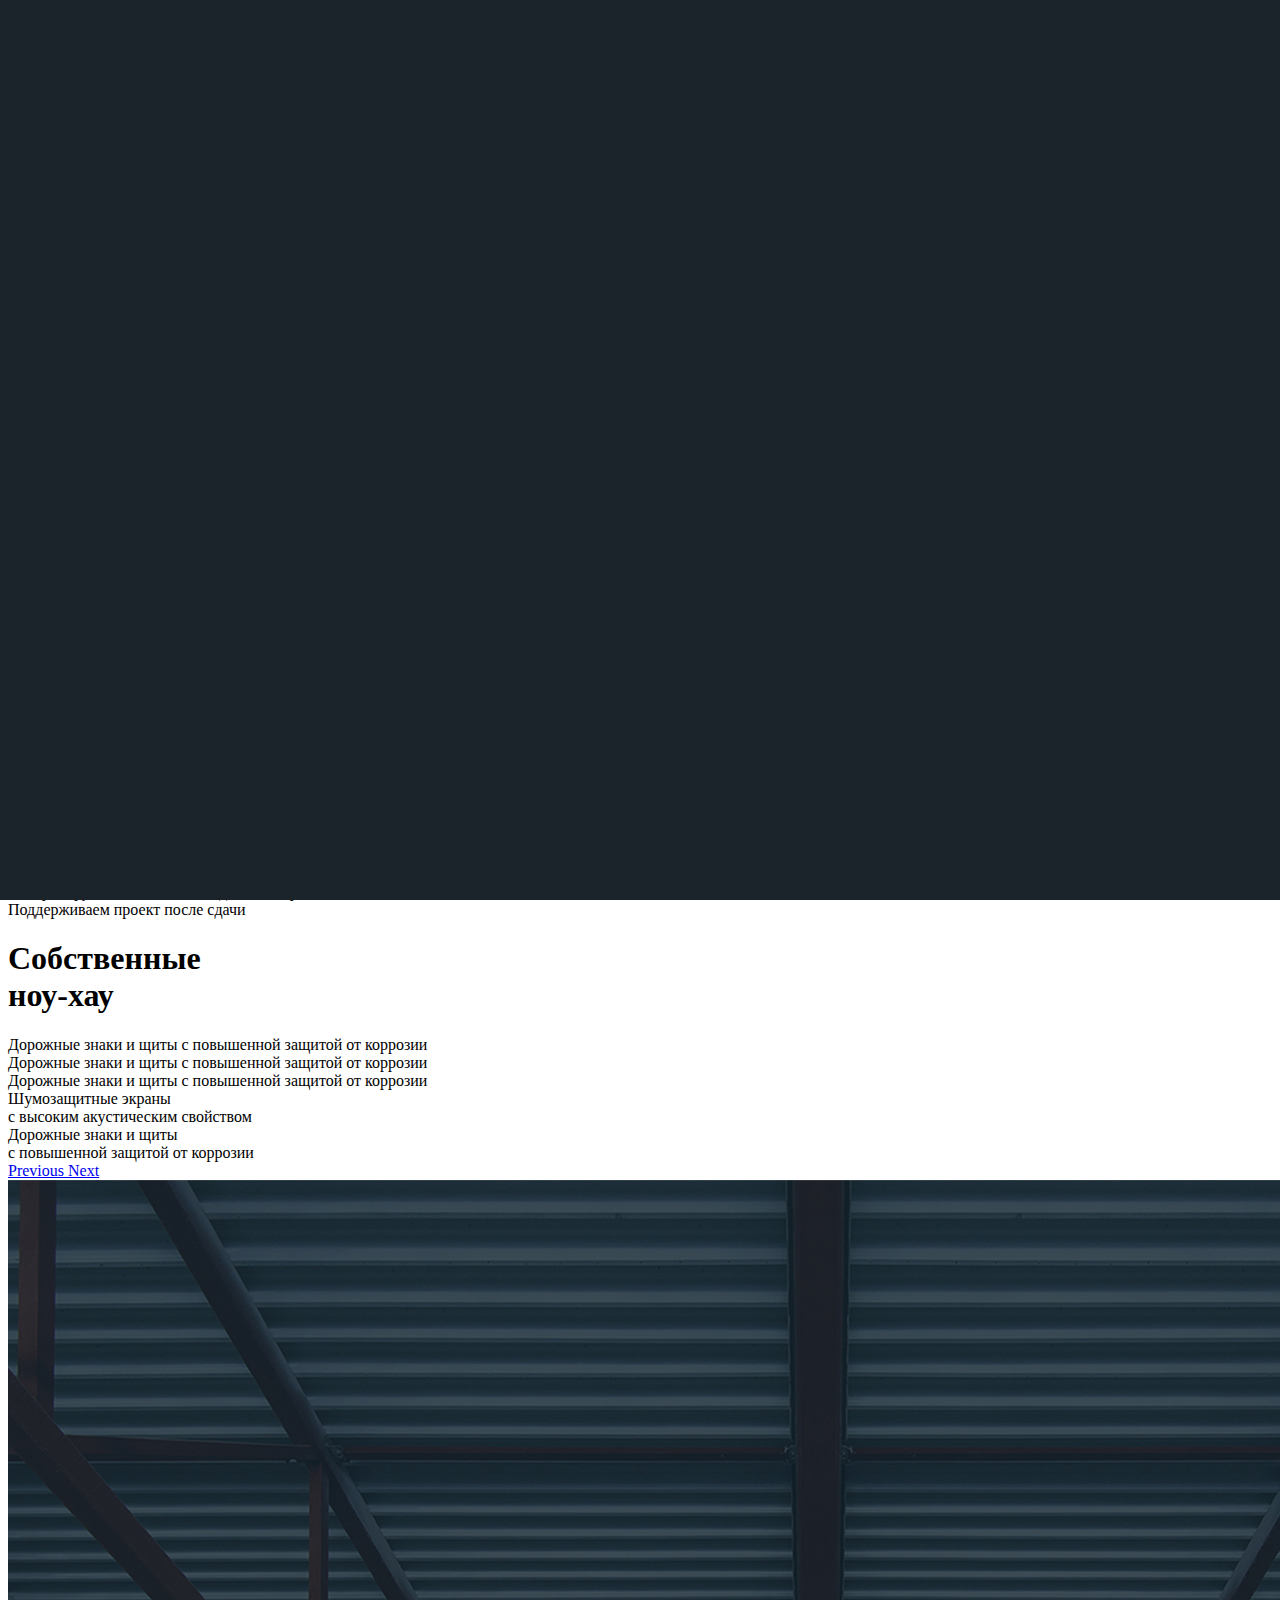
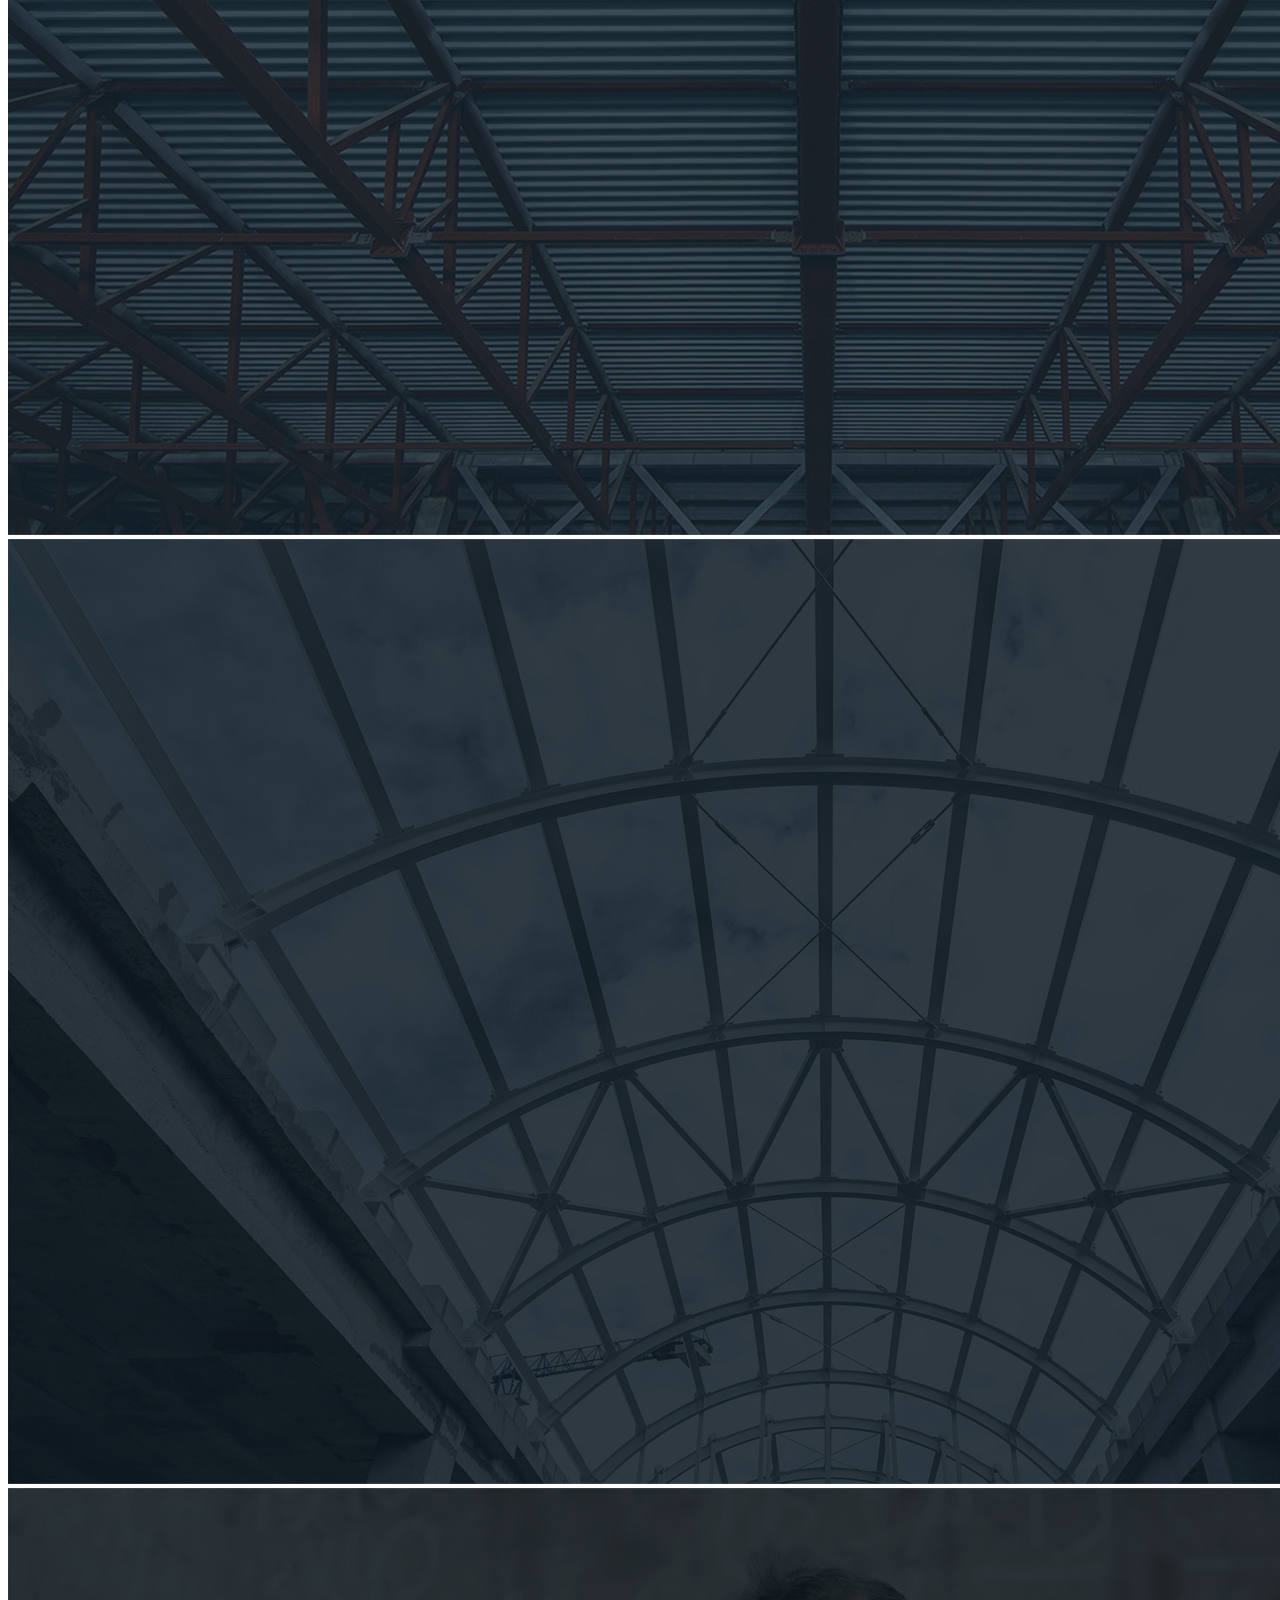
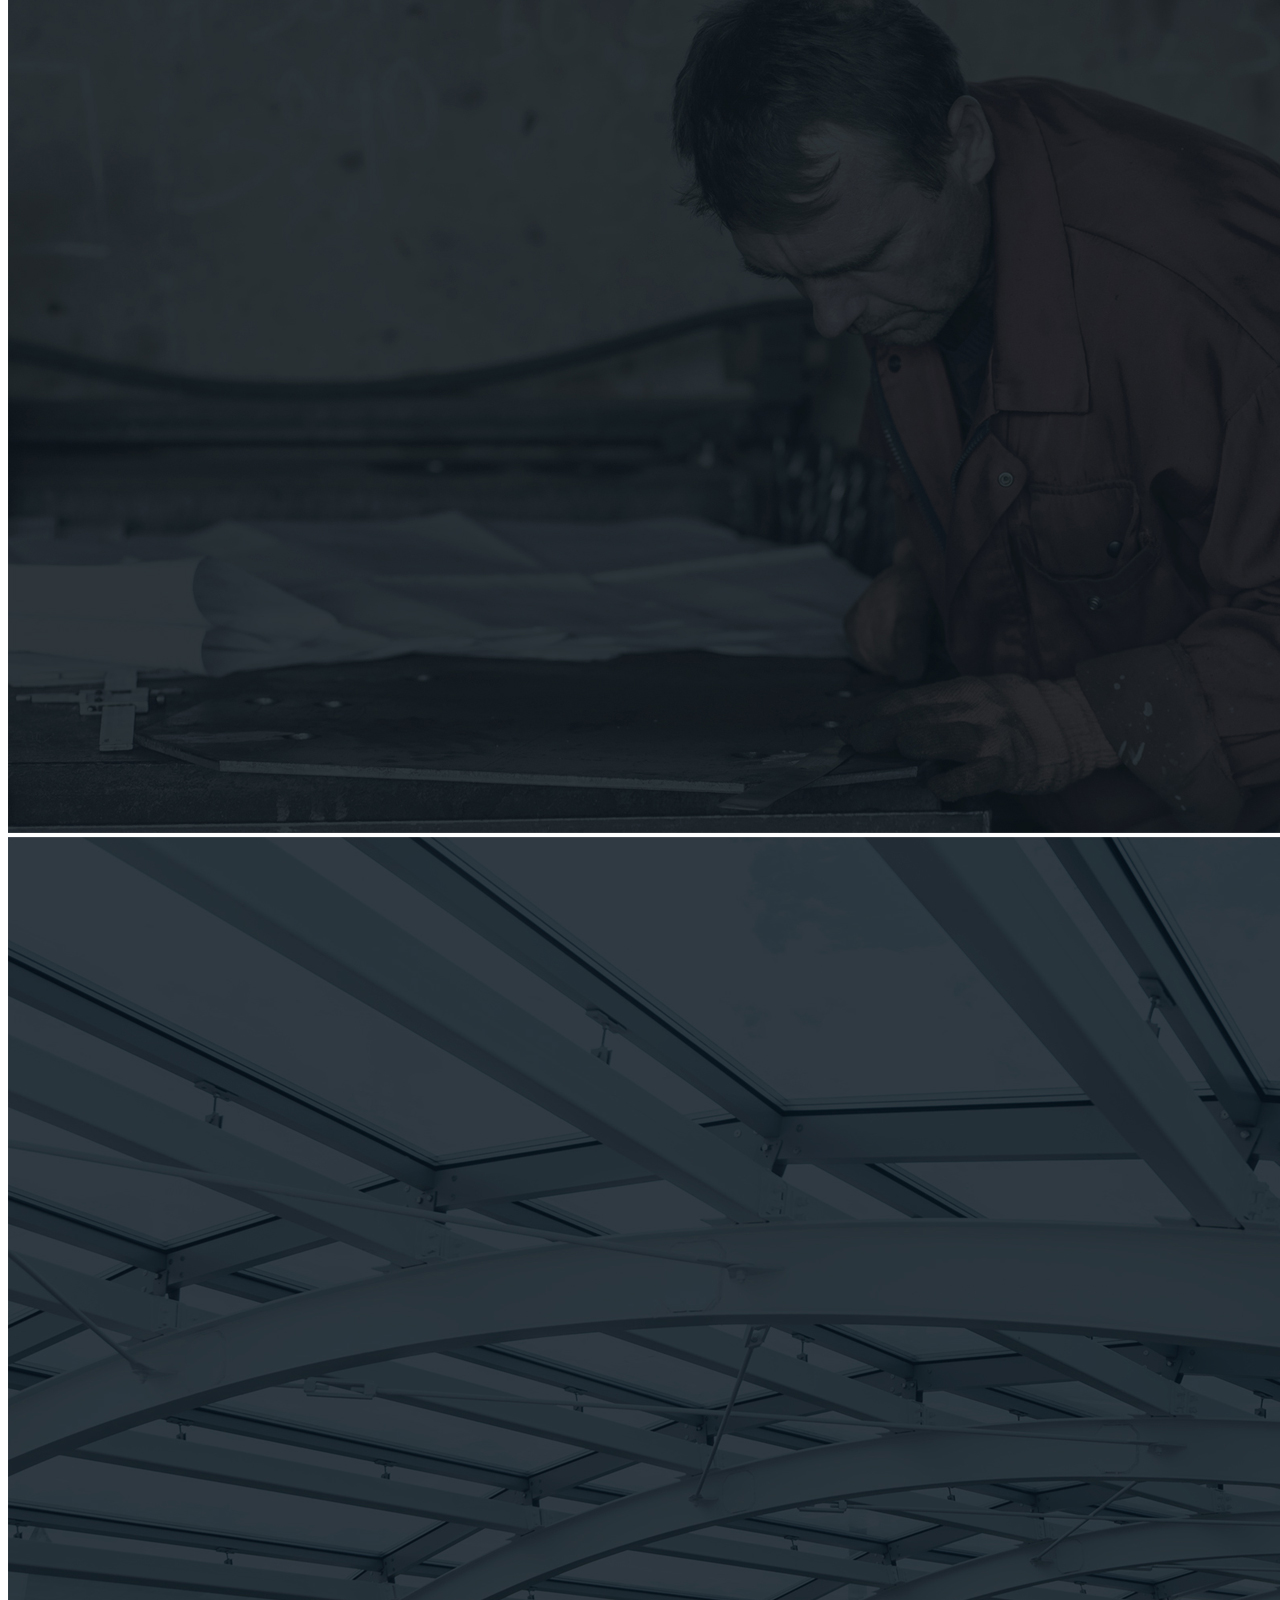
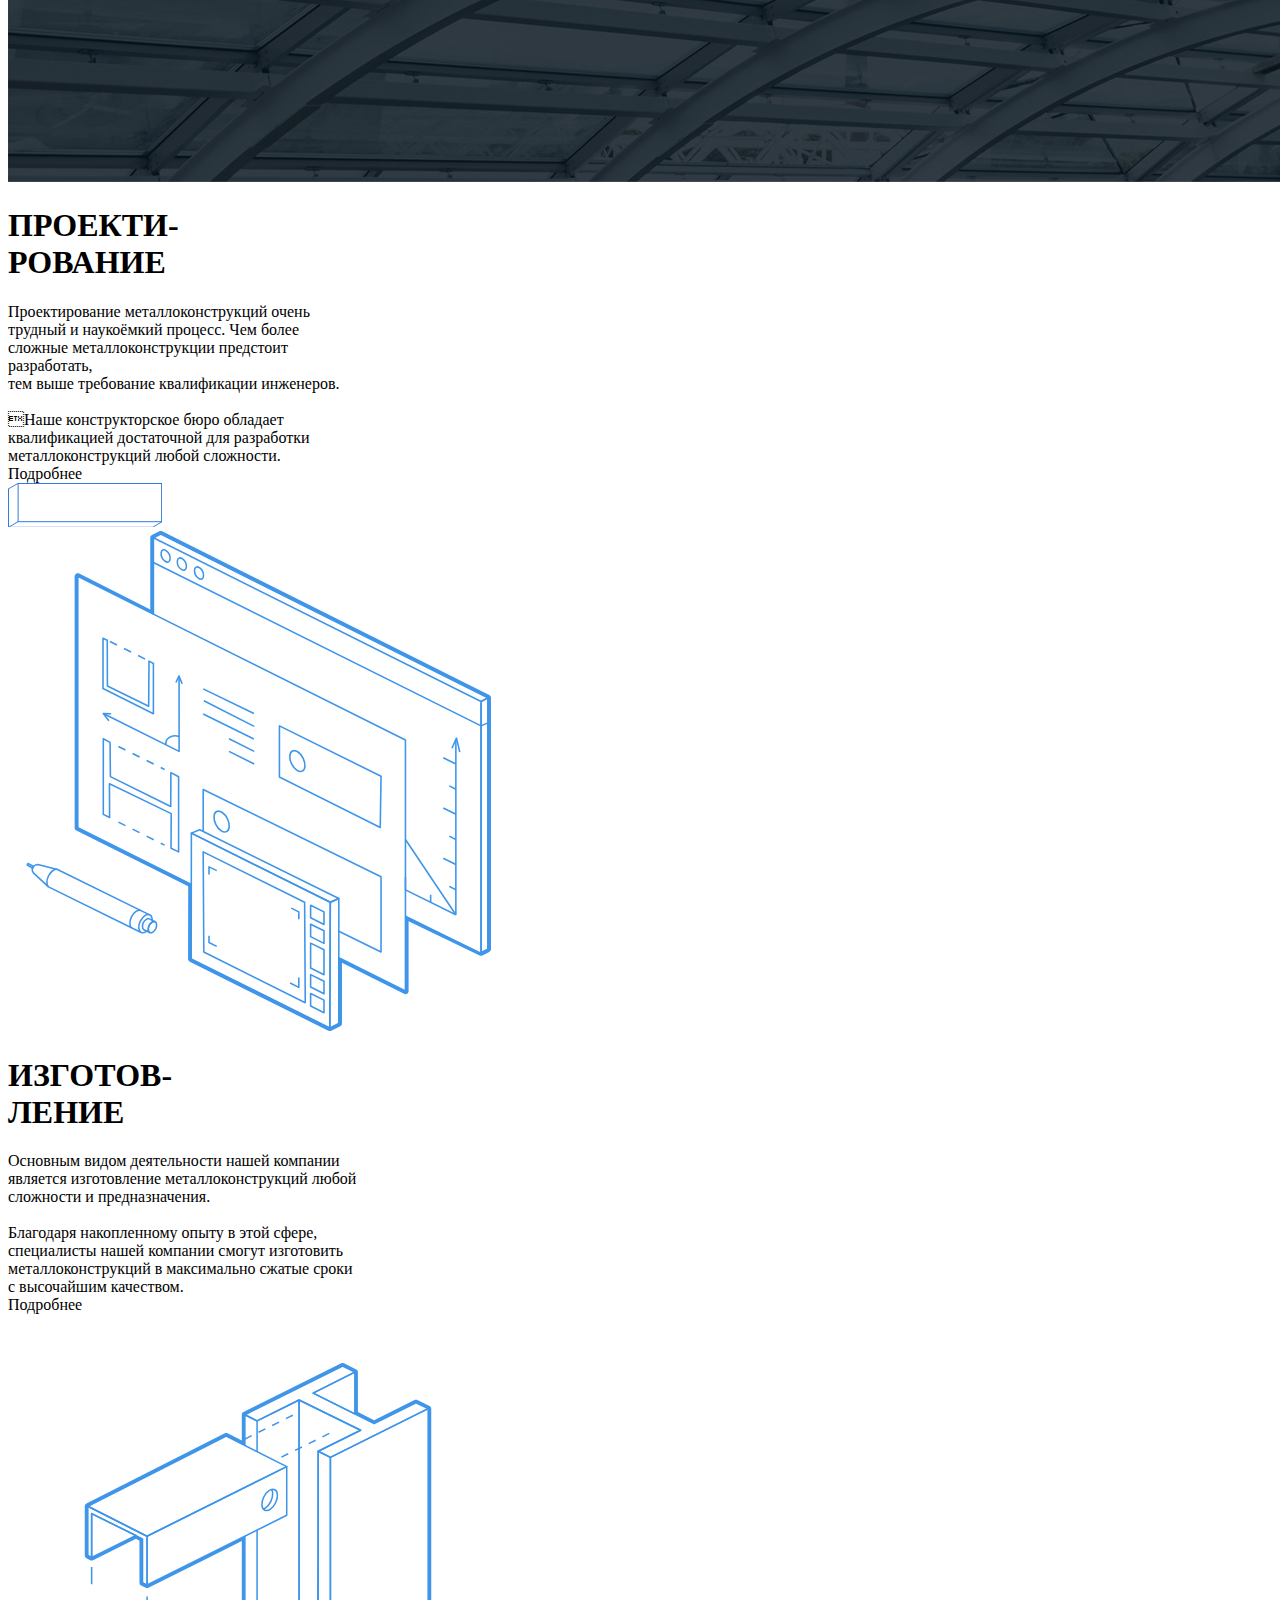
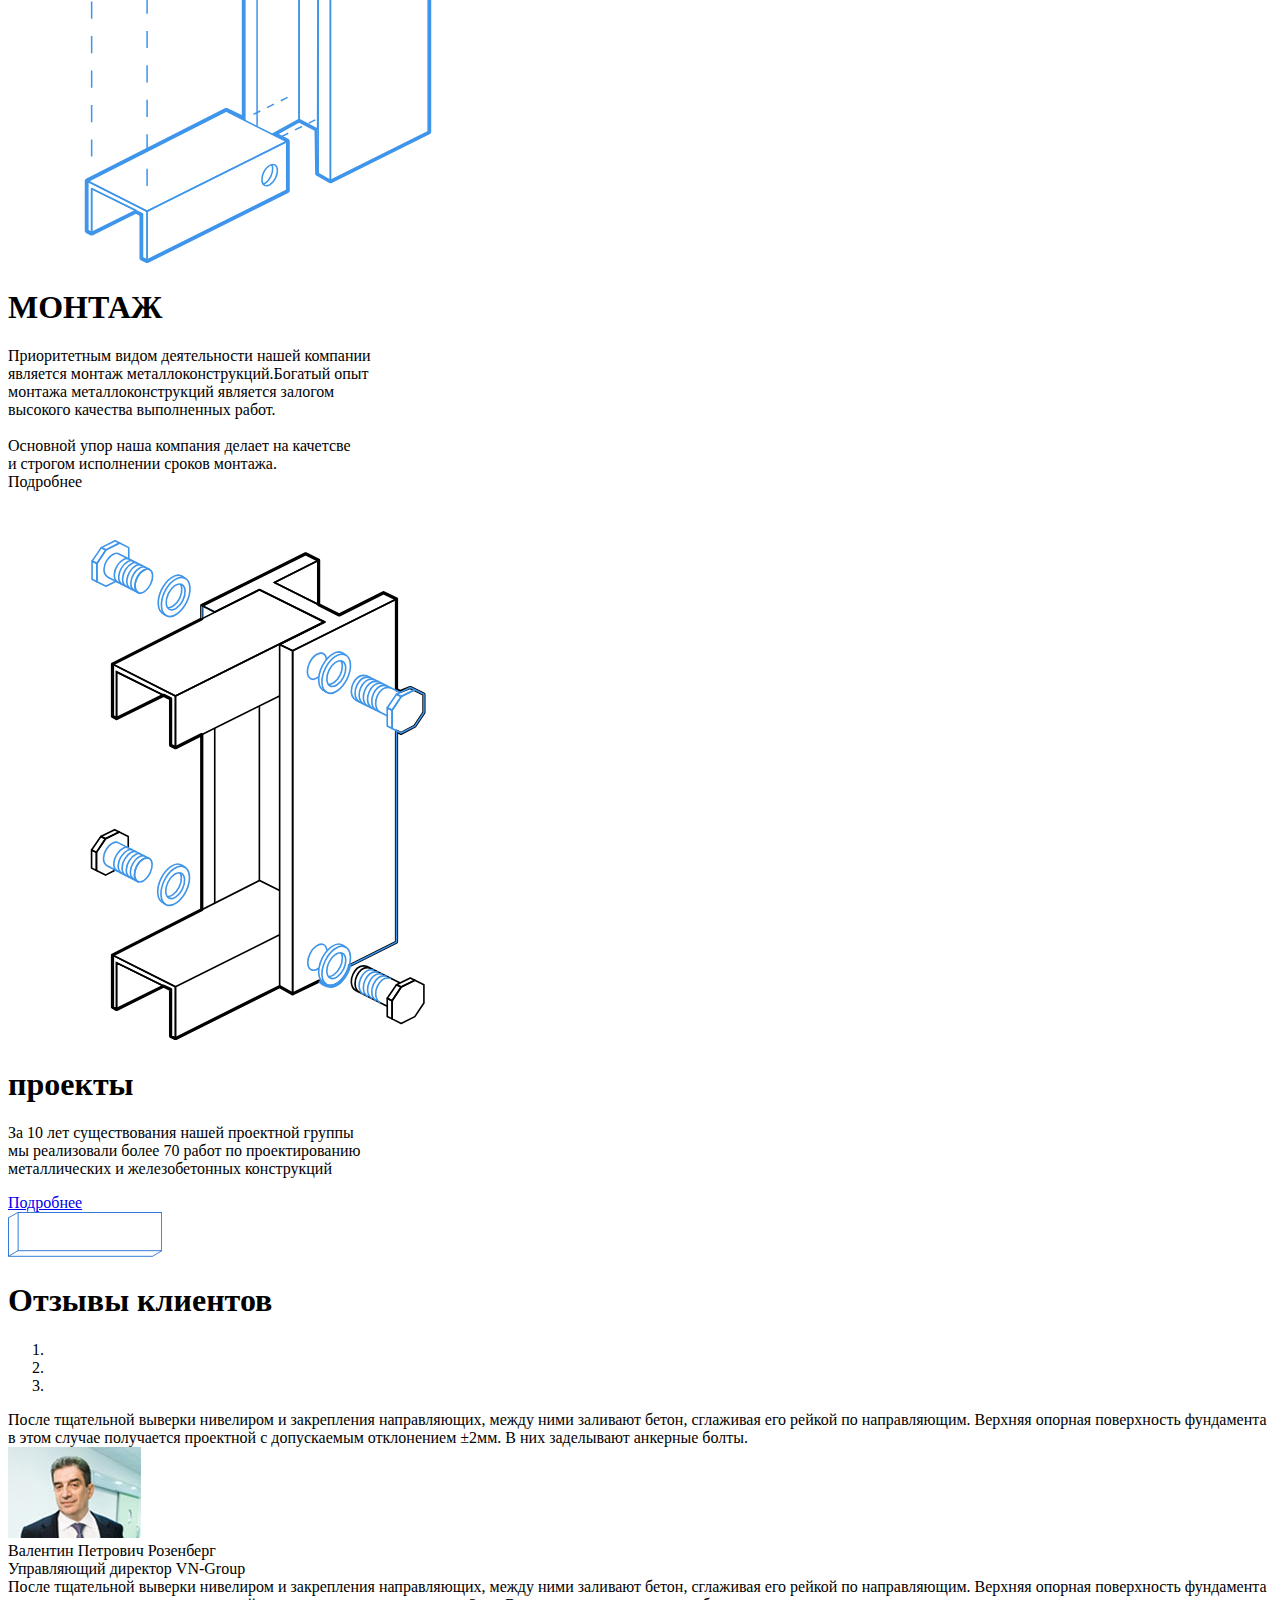
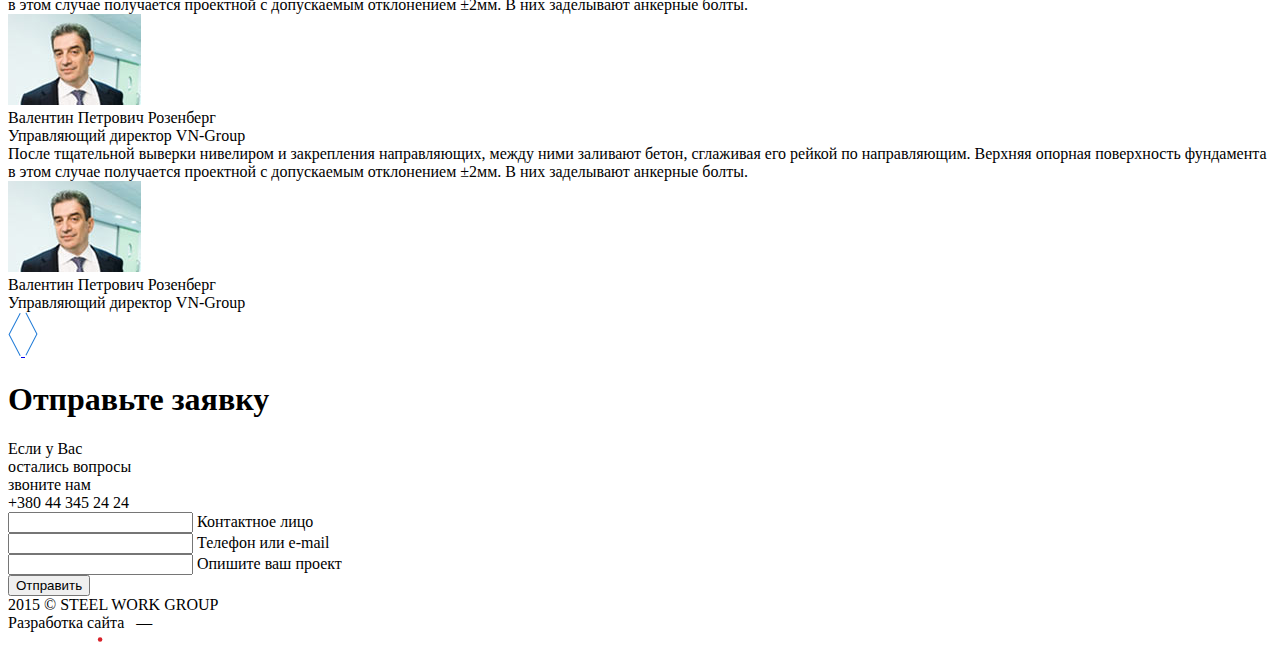
==== commit dac77abc: "up" ====
--- a/src/index.html
+++ b/src/index.html
@@ -2,8 +2,29 @@
 <html class="no-js">
 <head>
     <!-- partial:include('page/meta.partial.html') -->
+	<style>
+		.page-preloader {
+			position: fixed;
+			left: 0;
+			top: 0;
+			right: 0;
+			bottom: 0;
+			background: rgb(27,35,43);
+			z-index: 9999991005000;
+		}
+		.page-preloader .preloader-itself {
+			width: 128px;
+			height: 128px;
+			position: absolute;
+			left: 50%;
+			top: 50%;
+			background: url('preloader.gif') no-repeat 50% 50%;
+			margin: -64px 0 0 -64px;
+		}
+	</style>
 </head>
 <body>
+<div class="page-preloader"><div class="preloader-itself"></div></div>
 <!--[if lt IE 10]>
 <p class="browsehappy">You are using an <strong>outdated</strong> browser. Please <a href="http://browsehappy.com/">upgrade your browser</a> to improve your experience.</p>
 <![endif]-->
@@ -19,20 +40,20 @@
 			<li><a href="projecting.html">Проектирование</a></li>
 			<li><a href="manufacture.html">Изготовление</a></li>
 			<li><a href="assembly.html">Монтаж</a></li>
+			<li><a href="portfolio.html">Наши работы</a></li>
 		</ul>
 	</div>
 	<div class="header-tel">
 		<div class="contact-us"><span>Связаться с нами</span></div>
-		<svg version="1.1" id="button-normal" xmlns="http://www.w3.org/2000/svg" xmlns:xlink="http://www.w3.org/1999/xlink" x="0px" y="0px"
-			 width="154.128px" height="44.833px" viewBox="0 0 154.128 44.833" enable-background="new 0 0 154.128 44.833"
-			 xml:space="preserve">
-		<rect x="10.125" y="0.497" fill="none" stroke="#3379D9" stroke-width="0.9939" stroke-miterlimit="10" width="143.5" height="38.193"/>
-		<polyline fill="none" stroke="#3379D9" stroke-miterlimit="10" points="144.557,44.315 0.5,44.315 0.5,5.648 ">
-		</polyline>
-		<line fill="none" stroke="#3379D9" stroke-width="0.9566" stroke-miterlimit="10" x1="0.5" y1="44.258" x2="10.125" y2="38.69"/>
-		<line fill="none" stroke="#3379D9" stroke-width="0.9566" stroke-miterlimit="10" x1="0.243" y1="6.016" x2="9.868" y2="0.447"/>
-		<line fill="none" stroke="#3379D9" stroke-width="0.9566" stroke-miterlimit="10" x1="144.349" y1="44.42" x2="153.885" y2="38.815"/>
-		</svg></div>
+		<svg version="1.1" id="Layer_1" xmlns="http://www.w3.org/2000/svg" xmlns:xlink="http://www.w3.org/1999/xlink" x="0px" y="0px"
+								 width="154.128px" height="44.833px" viewBox="0 0 154.128 44.833" enable-background="new 0 0 154.128 44.833"
+								 xml:space="preserve">
+							<rect x="10.125" y="0.497" fill="none" stroke="#FFFFFF" stroke-width="0.9939" stroke-miterlimit="10" width="143.5" height="38.193"/>
+							<polyline fill="none" stroke="#FFFFFF" stroke-miterlimit="10" points="144.557,44.315 0.5,44.315 0.5,5.648 "/>
+							<line fill="none" stroke="#FFFFFF" stroke-width="0.9566" stroke-miterlimit="10" x1="0.5" y1="44.258" x2="10.125" y2="38.69"/>
+							<line fill="none" stroke="#FFFFFF" stroke-width="0.9566" stroke-miterlimit="10" x1="0.243" y1="6.016" x2="9.868" y2="0.447"/>
+							<line fill="none" stroke="#FFFFFF" stroke-width="0.9566" stroke-miterlimit="10" x1="144.349" y1="44.42" x2="153.885" y2="38.815"/>
+							</svg></div>
 </div>
 
 <div class="layout-content">
@@ -49,7 +70,7 @@
 							<div class="layout-container">
 							<div class="head-content" data-0="opacity:1; transform:translateY(0%)" data-100p="opacity:0; transform:translateY(100%)">
 								<h1>STEEL WORK GROUP</h1>
-								<p>Пректируем, производим и монтируем металлоконструкции<br> для Украины и Эвропы более 10 лет</p>
+								<p>Проектируем, производим и монтируем металлоконструкции<br> для Украины и Европы более 10 лет</p>
 							</div>
 							</div>
 
@@ -86,7 +107,7 @@
 					<div class="item">
 						<div class="container">
 							<div class="layout-container">
-								<div class="head-content additional-margin-top"data-0="opacity:1; transform:translateY(0%)" data-100p="opacity:0; transform:translateY(100%)">
+								<div class="head-content additional-margin-top" data-0="opacity:1; transform:translateY(0%)" data-100p="opacity:0; transform:translateY(100%)">
 									<h1>ГАРАНТИИ КАЧЕСТВА</h1>
 									<div class="head-table">
 										<div class="head-table-cell">
@@ -122,7 +143,7 @@
 					<div class="item">
 						<div class="container">
 							<div class="layout-container">
-								<div class="head-content additional-margin-top-more"data-0="opacity:1; transform:translateY(0%)" data-100p="opacity:0; transform:translateY(100%)">
+								<div class="head-content additional-margin-top-more" data-0="opacity:1; transform:translateY(0%)" data-100p="opacity:0; transform:translateY(100%)">
 									<h1>Собственные <br> ноу-хау</h1>
 									<div class="head-table">
 										<div class="head-table-cell"><span>Дорожные знаки и щиты с повышенной защитой от коррозии</span></div>
@@ -131,8 +152,8 @@
 
 									</div>
 									<div class="head-table">
-										<div class="head-table-cell"><span>Шумозащитные экраны с высоким акустическим свойством</span></div>
-										<div class="head-table-cell"><span>Дорожные знаки и щиты с повышенной защитой от коррозии</span></div>
+										<div class="head-table-cell"><span>Шумозащитные экраны <br>с высоким акустическим свойством</span></div>
+										<div class="head-table-cell"><span>Дорожные знаки и щиты<br> с повышенной защитой от коррозии</span></div>
 
 									</div>
 								</div>
@@ -142,11 +163,11 @@
 					</div>
 				</div>
 				<a class="left carousel-control" href="#myCarousel" role="button" data-slide="prev">
-					<span class="glyphicon glyphicon-chevron-left" aria-hidden="true"></span>
+					<span class="prev-proj-head"></span>
 					<span class="sr-only">Previous</span>
 				</a>
 				<a class="right carousel-control" href="#myCarousel" role="button" data-slide="next">
-					<span class="glyphicon glyphicon-chevron-right" aria-hidden="true"></span>
+					<span class="next-proj-head"></span>
 					<span class="sr-only">Next</span>
 				</a>
 			</div>
@@ -161,13 +182,14 @@
 			<!--<img class="bg-image-head" src="images/main_background.jpg" alt=""/>-->
 
         </section>
+		<div class="arrow-bottom-block">
 		<div class="arrow-bottom"><div class="arrow-down"></div></div>
-
+		</div>
         <section class="scope-block homepage-scope">
 
             <div class="layout-container">
                 <div class="scope-content homepage-content">
-                    <h1 class="padding-less">ПРОЕКТИРОВАНИЕ</h1>
+                    <h1 class="padding-less">ПРОЕКТИ-<br>РОВАНИЕ</h1>
                     <div class="text-block">
                         <span>
                             Проектирование металлоконструкций очень <br>
@@ -180,19 +202,20 @@
                             квалификацией достаточной для разработки <br>
                             металлоконструкций любой сложности.
                         </span>
-						<a class="button-cont" href="portfolio-item.html">
-							<div class="contact-us"><span style="color: #1b78d6;">Подробнее</span></div>
+						<div class="button-cont">
+							<div class="contact-us"><span class="link-span-blue">Подробнее</span></div>
 							<svg version="1.1" id="button-normal" xmlns="http://www.w3.org/2000/svg" xmlns:xlink="http://www.w3.org/1999/xlink" x="0px" y="0px"
-			 width="154.128px" height="44.833px" viewBox="0 0 154.128 44.833" enable-background="new 0 0 154.128 44.833"
-			 xml:space="preserve">
-		<rect x="10.125" y="0.497" fill="none" stroke="#3379D9" stroke-width="0.9939" stroke-miterlimit="10" width="143.5" height="38.193"/>
-		<polyline fill="none" stroke="#3379D9" stroke-miterlimit="10" points="144.557,44.315 0.5,44.315 0.5,5.648 ">
-		</polyline>
-		<line fill="none" stroke="#3379D9" stroke-width="0.9566" stroke-miterlimit="10" x1="0.5" y1="44.258" x2="10.125" y2="38.69"/>
-		<line fill="none" stroke="#3379D9" stroke-width="0.9566" stroke-miterlimit="10" x1="0.243" y1="6.016" x2="9.868" y2="0.447"/>
-		<line fill="none" stroke="#3379D9" stroke-width="0.9566" stroke-miterlimit="10" x1="144.349" y1="44.42" x2="153.885" y2="38.815"/>
-		</svg>
-						</a>
+								 width="154.128px" height="44.833px" viewBox="0 0 154.128 44.833" enable-background="new 0 0 154.128 44.833"
+								 xml:space="preserve">
+							<rect x="10.125" y="0.497" fill="none" stroke="#3379D9" stroke-width="0.9939" stroke-miterlimit="10" width="143.5" height="38.193"/>
+							<polyline fill="none" stroke="#3379D9" stroke-miterlimit="10" points="144.557,44.315 0.5,44.315 0.5,5.648 ">
+							</polyline>
+							<line fill="none" stroke="#3379D9" stroke-width="0.9566" stroke-miterlimit="10" x1="0.5" y1="44.258" x2="10.125" y2="38.69"/>
+							<line fill="none" stroke="#3379D9" stroke-width="0.9566" stroke-miterlimit="10" x1="0.243" y1="6.016" x2="9.868" y2="0.447"/>
+							<line fill="none" stroke="#3379D9" stroke-width="0.9566" stroke-miterlimit="10" x1="144.349" y1="44.42" x2="153.885" y2="38.815"/>
+							</svg>
+							</a>
+						</div>
                     </div>
                 <div class="svg-cont">
                     <svg version="1.1" id="projecting" xmlns="http://www.w3.org/2000/svg" xmlns:xlink="http://www.w3.org/1999/xlink" x="0px" y="0px"
@@ -336,7 +359,7 @@
         <section>
             <div class="manufacturing-section">
                 <div class="layout-container">
-                    <h1>ИЗГОТОВЛЕНИЕ</h1>
+                    <h1>ИЗГОТОВ-<br>ЛЕНИЕ</h1>
                     <div class="text-block">
                         <span>
                             Основным видом деятельности нашей компании<br>
@@ -759,11 +782,11 @@
 
 			</div>
             <div class="layout-container">
-                <h1>Наши работы</h1>
+                <h1>проекты</h1>
                 <p>За 10 лет существования нашей проектной группы <br>
                     мы реализовали более 70 работ по проектированию <br>
                     металлических и железобетонных конструкций</p>
-				<a class="button-cont" href="porfolio.html">
+				<a class="button-cont" href="portfolio-item.html">
 					<div class="contact-us"><span>Подробнее</span></div>
 					<svg version="1.1" id="button-normal" xmlns="http://www.w3.org/2000/svg" xmlns:xlink="http://www.w3.org/1999/xlink" x="0px" y="0px"
 			 width="154.128px" height="44.833px" viewBox="0 0 154.128 44.833" enable-background="new 0 0 154.128 44.833"
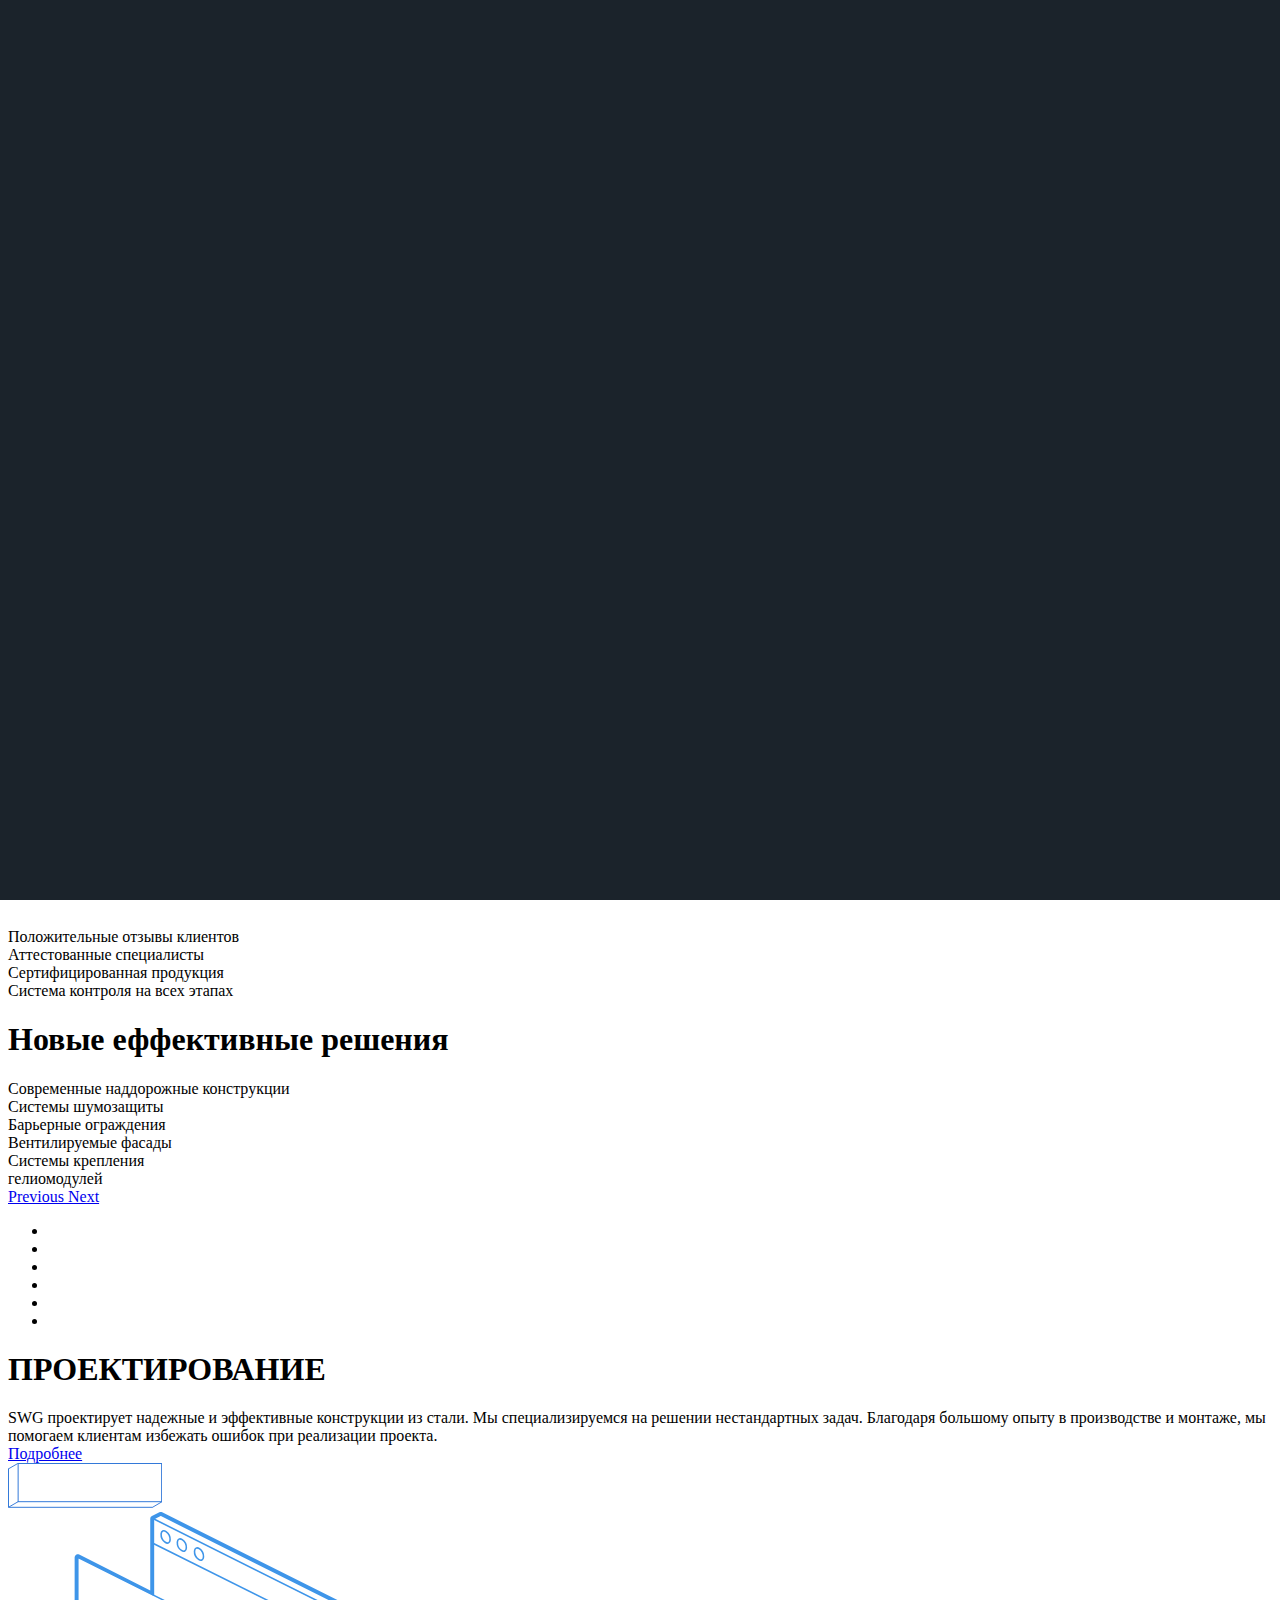
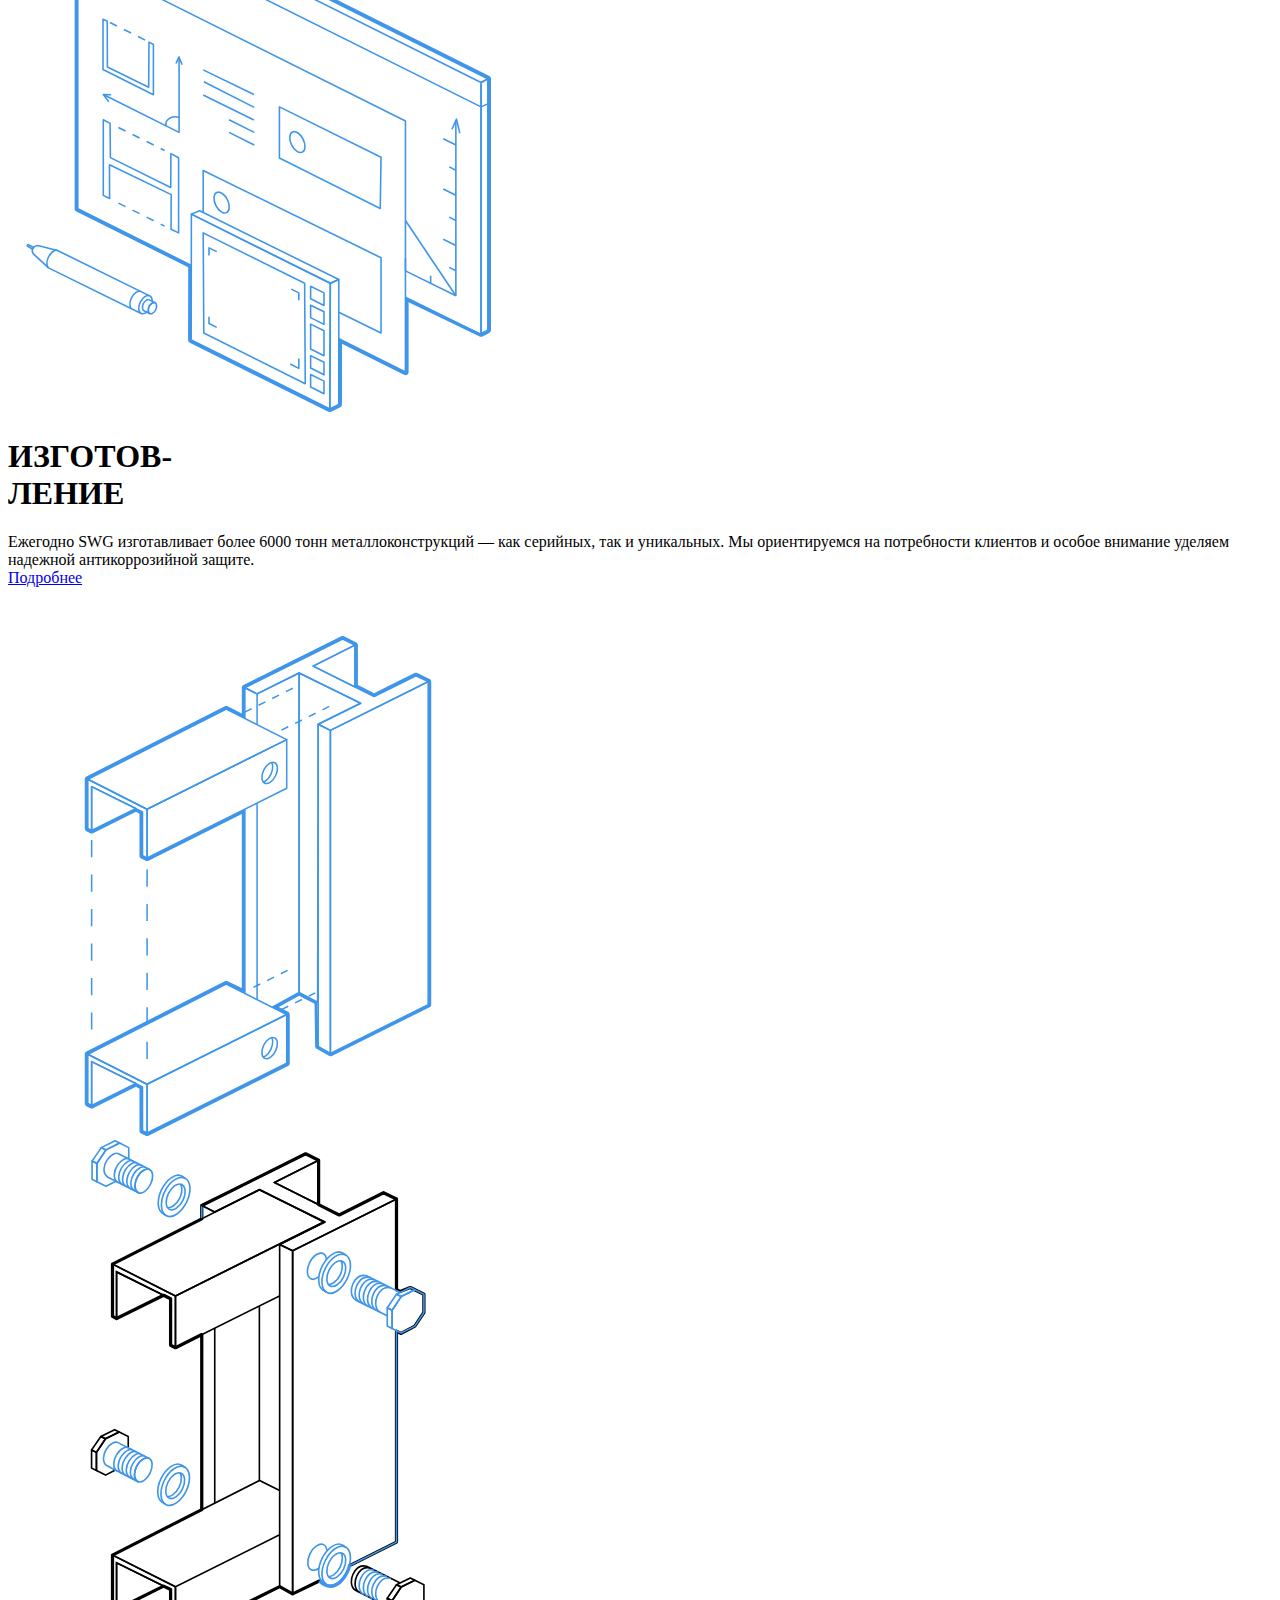
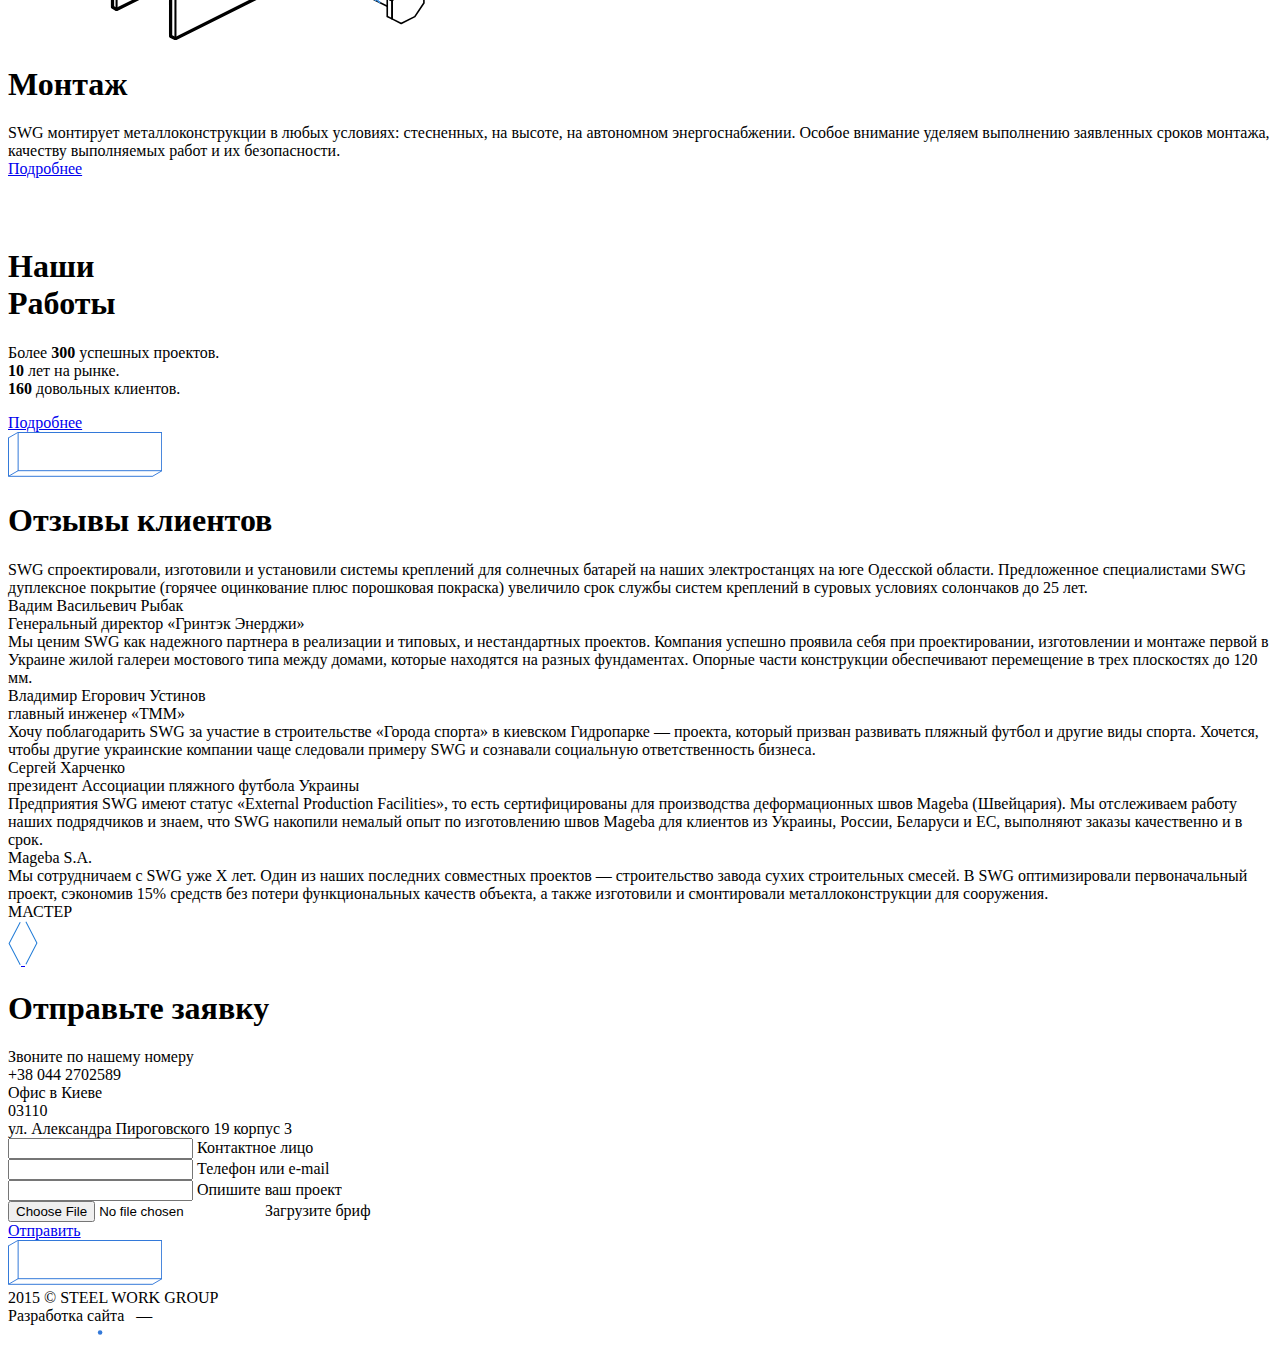
==== commit e3e56c3c: "up" ====
--- a/src/index.html
+++ b/src/index.html
@@ -23,11 +23,13 @@
 		}
 	</style>
 </head>
-<body>
+<body data-spy="scroll" data-offset="120" data-target="#navbar">
+
 <div class="page-preloader"><div class="preloader-itself"></div></div>
 <!--[if lt IE 10]>
 <p class="browsehappy">You are using an <strong>outdated</strong> browser. Please <a href="http://browsehappy.com/">upgrade your browser</a> to improve your experience.</p>
 <![endif]-->
+<div id="skrollr-body">
 
 <div class="layout-header">
 	<div class="top-header-bg"></div>
@@ -44,25 +46,45 @@
 		</ul>
 	</div>
 	<div class="header-tel">
-		<div class="contact-us"><span>Связаться с нами</span></div>
-		<svg version="1.1" id="Layer_1" xmlns="http://www.w3.org/2000/svg" xmlns:xlink="http://www.w3.org/1999/xlink" x="0px" y="0px"
-								 width="154.128px" height="44.833px" viewBox="0 0 154.128 44.833" enable-background="new 0 0 154.128 44.833"
-								 xml:space="preserve">
-							<rect x="10.125" y="0.497" fill="none" stroke="#FFFFFF" stroke-width="0.9939" stroke-miterlimit="10" width="143.5" height="38.193"/>
-							<polyline fill="none" stroke="#FFFFFF" stroke-miterlimit="10" points="144.557,44.315 0.5,44.315 0.5,5.648 "/>
-							<line fill="none" stroke="#FFFFFF" stroke-width="0.9566" stroke-miterlimit="10" x1="0.5" y1="44.258" x2="10.125" y2="38.69"/>
-							<line fill="none" stroke="#FFFFFF" stroke-width="0.9566" stroke-miterlimit="10" x1="0.243" y1="6.016" x2="9.868" y2="0.447"/>
-							<line fill="none" stroke="#FFFFFF" stroke-width="0.9566" stroke-miterlimit="10" x1="144.349" y1="44.42" x2="153.885" y2="38.815"/>
-							</svg></div>
+		<span class="tel-span">+38 044 270 25 89</span>
+		<div class="arrow-down-cont">
+					<svg version="1.1" xmlns="http://www.w3.org/2000/svg" xmlns:xlink="http://www.w3.org/1999/xlink" x="0px" y="0px" width="60.2px"
+					 height="40.9px" viewBox="0 0 130.2 64.9" enable-background="new 0 0 130.2 64.9" xml:space="preserve">
+				<g id="Layer_1">
+				</g>
+				<g id="Layer_4">
+				</g>
+				<g id="Layer_3">
+				</g>
+				<g id="Layer_2">
+				</g>
+				<g id="Layer_5">
+					<g>
+				<polygon fill="none" stroke="#3E95E9" stroke-width="3" stroke-miterlimit="10" points="65.1,0.6 129.1,32.5 65.1,64.4 1.1,32.5 		"/>
+				<polyline fill="none" stroke="#3E95E9" stroke-width="4" stroke-miterlimit="10" points="88.2,28.5 64.2,40.4 40.2,28.5 		"/>
+					</g>
+				</g>
+				</svg>
+		</div>
+		<!--<div class="contact-us"><span>Связаться с нами</span></div>-->
+		<!--<svg version="1.1" id="Layer_1" xmlns="http://www.w3.org/2000/svg" xmlns:xlink="http://www.w3.org/1999/xlink" x="0px" y="0px"-->
+								 <!--width="154.128px" height="44.833px" viewBox="0 0 154.128 44.833" enable-background="new 0 0 154.128 44.833"-->
+								 <!--xml:space="preserve">-->
+							<!--<rect x="10.125" y="0.497" fill="none" stroke="#FFFFFF" stroke-width="0.9939" stroke-miterlimit="10" width="143.5" height="38.193"/>-->
+							<!--<polyline fill="none" stroke="#FFFFFF" stroke-miterlimit="10" points="144.557,44.315 0.5,44.315 0.5,5.648 "/>-->
+							<!--<line fill="none" stroke="#FFFFFF" stroke-width="0.9566" stroke-miterlimit="10" x1="0.5" y1="44.258" x2="10.125" y2="38.69"/>-->
+							<!--<line fill="none" stroke="#FFFFFF" stroke-width="0.9566" stroke-miterlimit="10" x1="0.243" y1="6.016" x2="9.868" y2="0.447"/>-->
+							<!--<line fill="none" stroke="#FFFFFF" stroke-width="0.9566" stroke-miterlimit="10" x1="144.349" y1="44.42" x2="153.885" y2="38.815"/>-->
+							<!--</svg>-->
+	</div>
 </div>
 
 <div class="layout-content">
     <div class="content-wrapper">
 
-        <section class="head-block">
+        <section class="head-block" id="head-block">
 			<div class="head-wrap">
 			<div id="myCarousel" class="carousel slide carousel-top" data-ride="carousel">
-
 
 				<div class="carousel-inner" role="listbox">
 					<div class="item active">
@@ -70,7 +92,7 @@
 							<div class="layout-container">
 							<div class="head-content" data-0="opacity:1; transform:translateY(0%)" data-100p="opacity:0; transform:translateY(100%)">
 								<h1>STEEL WORK GROUP</h1>
-								<p>Проектируем, производим и монтируем металлоконструкции<br> для Украины и Европы более 10 лет</p>
+								<p>Проектируем, изготавливаем и монтируем металлоконструкции<br> на отечественном и экспортных рынках с 2005 года</p>
 							</div>
 							</div>
 
@@ -83,20 +105,24 @@
 									<h1>SWG В ЦИФРАХ</h1>
 									<div class="head-table">
 										<div class="head-table-cell">
-											<h2>27 000</h2>
-											<span>тонн конструкций произведено</span>
-										</div>
-										<div class="head-table-cell">
-											<h2>120</h2>
-											<span>сотрудников</span>
-										</div>
-										<div class="head-table-cell">
 											<h2>10</h2>
 											<span>лет на рынке</span>
 										</div>
 										<div class="head-table-cell">
-											<h2>2</h2>
-											<span>производства</span>
+											<h2>6000</h2>
+											<span>тонн производим</span>
+										</div>
+										<div class="head-table-cell">
+											<h2>22000</h2>
+											<span>тонны в год проектируем</span>
+										</div>
+										<div class="head-table-cell">
+											<h2>3600</h2>
+											<span>тонн в год монтируем</span>
+										</div>
+										<div class="head-table-cell">
+											<h2>8600</h2>
+											<span>м2 собственных производственных площадей</span>
 										</div>
 									</div>
 								</div>
@@ -111,27 +137,19 @@
 									<h1>ГАРАНТИИ КАЧЕСТВА</h1>
 									<div class="head-table">
 										<div class="head-table-cell">
-											<span class="quality-table-span">Контролируем все этапы:&emsp;
-													от проектирования
-													до монтажа</span>
+											<span class="quality-table-span">Положительные отзывы клиентов</span>
 										</div>
 										<div class="head-table-cell">
-											<span class="quality-table-span">Работаем
-												с сертифицированными
-												специалистами </span>
+											<span class="quality-table-span">Аттестованные специалисты</span>
 										</div>
 										<div class="head-table-cell">
 											<span class="quality-table-span">
-												Контролируем
-											качество на каждом
-											этапе работы
+												Сертифицированная продукция
 											</span>
 										</div>
 										<div class="head-table-cell">
 											<span class="quality-table-span">
-												Поддерживаем
-												проект после
-												сдачи
+												Система контроля на всех этапах
 											</span>
 										</div>
 									</div>
@@ -144,16 +162,16 @@
 						<div class="container">
 							<div class="layout-container">
 								<div class="head-content additional-margin-top-more" data-0="opacity:1; transform:translateY(0%)" data-100p="opacity:0; transform:translateY(100%)">
-									<h1>Собственные <br> ноу-хау</h1>
+									<h1 class="header-less-size-top">Новые еффективные решения</h1>
 									<div class="head-table">
-										<div class="head-table-cell"><span>Дорожные знаки и щиты с повышенной защитой от коррозии</span></div>
-										<div class="head-table-cell"><span>Дорожные знаки и щиты с повышенной защитой от коррозии</span></div>
-										<div class="head-table-cell"><span>Дорожные знаки и щиты с повышенной защитой от коррозии</span></div>
+										<div class="head-table-cell"><span>Современные наддорожные  конструкции</span></div>
+										<div class="head-table-cell"><span>Системы шумозащиты</span></div>
+										<div class="head-table-cell"><span>Барьерные ограждения</span></div>
 
 									</div>
 									<div class="head-table">
-										<div class="head-table-cell"><span>Шумозащитные экраны <br>с высоким акустическим свойством</span></div>
-										<div class="head-table-cell"><span>Дорожные знаки и щиты<br> с повышенной защитой от коррозии</span></div>
+										<div class="head-table-cell"><span>Вентилируемые фасады<br></span></div>
+										<div class="head-table-cell"><span>Системы крепления <br>гелиомодулей</span></div>
 
 									</div>
 								</div>
@@ -162,7 +180,7 @@
 						</div>
 					</div>
 				</div>
-				<a class="left carousel-control" href="#myCarousel" role="button" data-slide="prev">
+				<a class="left carousel-control hidden" href="#myCarousel" role="button" data-slide="prev">
 					<span class="prev-proj-head"></span>
 					<span class="sr-only">Previous</span>
 				</a>
@@ -171,11 +189,15 @@
 					<span class="sr-only">Next</span>
 				</a>
 			</div>
-			<div class="slide-background-wrap">
-				<img src="images/main-slide-1.jpg" class="slide-background active" >
-				<img src="images/main-slide-2.jpg" class="slide-background">
-				<img src="images/main-slide-3.jpg" class="slide-background" >
-				<img src="images/main-slide-4.jpg" class="slide-background" >
+			<div class="slide-background-wrap" data-smooth-scrolling="on">
+				<div style="background-image: url('images/main-slide-1.jpg');
+    					background-size: cover; background-position: bottom" class="slide-background active" ></div>
+				<div style="background-image: url('images/main-slide-2.jpg');
+    					background-size: cover; background-position: bottom"  class="slide-background"></div>
+				<div style="background-image: url('images/main-slide-3.jpg');
+    					background-size: cover; background-position: bottom"  class="slide-background" ></div>
+				<div style="background-image: url('images/swg-device.jpg');
+    					background-size: cover; background-position: bottom"  class="slide-background" ></div>
 			</div>
 			</div>
 
@@ -185,24 +207,36 @@
 		<div class="arrow-bottom-block">
 		<div class="arrow-bottom"><div class="arrow-down"></div></div>
 		</div>
-        <section class="scope-block homepage-scope">
-
+        <section class="scope-block homepage-scope" >
+			<div id="navbar" >
+				<ul class="nav scroll-spy">
+					<li class="active"><a href="#head-block" class="js-scroll"></a></li>
+
+					<li><a href="#projecting-section" class="js-scroll"></a></li>
+
+
+					<li><a href="#manufactoring-section" class="js-scroll"></a></li>
+
+
+					<li><a href="#assembly-section" class="js-scroll"></a></li>
+
+					<li><a href="#works-section" class="js-scroll"></a></li>
+
+
+					<li><a href="#application-section" class="js-scroll"></a></li>
+				</ul>
+			</div>
             <div class="layout-container">
                 <div class="scope-content homepage-content">
-                    <h1 class="padding-less">ПРОЕКТИ-<br>РОВАНИЕ</h1>
+                    <h1 class="padding-less" id="projecting-section">ПРОЕКТИРОВАНИЕ</h1>
                     <div class="text-block">
                         <span>
-                            Проектирование металлоконструкций очень <br>
-                            трудный и наукоёмкий процесс. Чем более <br>
-                            сложные металлоконструкции предстоит<br>
-                            разработать,<br>
-                            тем выше требование квалификации инженеров.<br>
-                            <br>
-                            Наше конструкторское бюро обладает<br>
-                            квалификацией достаточной для разработки <br>
-                            металлоконструкций любой сложности.
+                           SWG проектирует надежные и эффективные конструкции из стали. Мы специализируемся на решении нестандартных задач. Благодаря большому опыту в производстве и монтаже, мы помогаем клиентам избежать ошибок при реализации проекта.
+
+
                         </span>
 						<div class="button-cont">
+							<a href="projecting.html">
 							<div class="contact-us"><span class="link-span-blue">Подробнее</span></div>
 							<svg version="1.1" id="button-normal" xmlns="http://www.w3.org/2000/svg" xmlns:xlink="http://www.w3.org/1999/xlink" x="0px" y="0px"
 								 width="154.128px" height="44.833px" viewBox="0 0 154.128 44.833" enable-background="new 0 0 154.128 44.833"
@@ -218,133 +252,133 @@
 						</div>
                     </div>
                 <div class="svg-cont">
-                    <svg version="1.1" id="projecting" xmlns="http://www.w3.org/2000/svg" xmlns:xlink="http://www.w3.org/1999/xlink" x="0px" y="0px"
-	 width="500px" height="500px" viewBox="0 0 297 317.4" enable-background="new 0 0 297 317.4" xml:space="preserve">
-		<g>
-			<polyline fill="none" stroke="#3E95E9" stroke-linejoin="round" stroke-miterlimit="10" points="242.1,244.5 290.1,268.4
-		290.1,109.1 	"/>
-			<line fill="none" stroke="#3E95E9" stroke-linejoin="round" stroke-miterlimit="10" x1="82.1" y1="4.3" x2="82.1" y2="53"/>
-			<polygon fill="none" stroke="#3E95E9" stroke-linejoin="round" stroke-miterlimit="10" points="290.1,267.6 290.1,108.2
-		294.4,105.9 294.4,265.4 	"/>
-		<polygon fill="none" stroke="#3E95E9" stroke-linejoin="round" stroke-miterlimit="10" points="294.4,105.9 290.1,108.2 82.1,4.3
-		86.8,2 	"/>
-			<line fill="none" stroke="#3E95E9" stroke-linejoin="round" stroke-miterlimit="10" x1="82.1" y1="20" x2="290.1" y2="123.7"/>
-			<line fill="none" stroke="#3E95E9" stroke-linejoin="round" stroke-miterlimit="10" x1="294.4" y1="121.8" x2="290.1" y2="123.7"/>
-			<g>
-				<path fill="none" stroke="#3E95E9" stroke-linejoin="round" stroke-miterlimit="10" d="M113.9,28.6c-0.1,1.9-1.5,2.6-3.1,1.5
-					c-1.6-1-2.7-3.4-2.6-5.3c0.2-1.9,1.5-2.6,3.1-1.5C112.8,24.4,114,26.7,113.9,28.6z"/>
-			</g>
-			<g>
-				<path fill="none" stroke="#3E95E9" stroke-linejoin="round" stroke-miterlimit="10" d="M103,22.9c-0.1,1.9-1.5,2.6-3.1,1.5
-					c-1.6-1-2.7-3.4-2.6-5.3c0.2-1.9,1.5-2.6,3.1-1.5C102,18.7,103.1,21.1,103,22.9z"/>
-			</g>
-			<g>
-		<path fill="none" stroke="#3E95E9" stroke-linejoin="round" stroke-miterlimit="10" d="M92.7,17.7c-0.1,1.9-1.5,2.6-3.1,1.5
-			c-1.6-1-2.7-3.4-2.6-5.3c0.2-1.9,1.5-2.6,3.1-1.5S92.8,15.8,92.7,17.7z"/>
-	</g>
-	<line fill="none" stroke="#3E95E9" stroke-linejoin="round" stroke-miterlimit="10" x1="274.1" y1="243.6" x2="274.1" y2="132"/>
-	<polyline fill="none" stroke="#3E95E9" stroke-linejoin="round" stroke-miterlimit="10" points="276.6,140.4 274.5,131.5
-		271.6,137.9 	"/>
-	<line fill="none" stroke="#3E95E9" stroke-linejoin="round" stroke-miterlimit="10" x1="242.1" y1="227.8" x2="274.1" y2="243.6"/>
-	<line fill="none" stroke="#3E95E9" stroke-linejoin="round" stroke-miterlimit="10" x1="266.1" y1="143.9" x2="274.1" y2="147.9"/>
-	<line fill="none" stroke="#3E95E9" stroke-linejoin="round" stroke-miterlimit="10" x1="269.9" y1="161.8" x2="274.1" y2="163.9"/>
-	<line fill="none" stroke="#3E95E9" stroke-linejoin="round" stroke-miterlimit="10" x1="266.1" y1="175.8" x2="274.1" y2="179.8"/>
-	<line fill="none" stroke="#3E95E9" stroke-linejoin="round" stroke-miterlimit="10" x1="269.9" y1="193.7" x2="274.1" y2="195.8"/>
-	<line fill="none" stroke="#3E95E9" stroke-linejoin="round" stroke-miterlimit="10" x1="266.1" y1="207.7" x2="274.1" y2="211.7"/>
-	<line fill="none" stroke="#3E95E9" stroke-linejoin="round" stroke-miterlimit="10" x1="269.9" y1="225.6" x2="274.1" y2="227.7"/>
-	<line fill="none" stroke="#3E95E9" stroke-linejoin="round" stroke-miterlimit="10" x1="258.1" y1="230.9" x2="258.1" y2="235.7"/>
-	<line fill="none" stroke="#3E95E9" stroke-linejoin="round" stroke-miterlimit="10" x1="242.1" y1="219.7" x2="242.1" y2="227.8"/>
-	<line fill="none" stroke="#3E95E9" stroke-linejoin="round" stroke-miterlimit="10" x1="242.1" y1="195.8" x2="274.1" y2="243.6"/>
-	<polyline fill="none" stroke="#3E95E9" stroke-linejoin="round" stroke-miterlimit="10" points="199.8,270.9 242.1,292
-		242.1,132.7 34.1,28.8 34.1,188.3 106.2,224.3 	"/>
-	<polygon fill="none" stroke="#3E95E9" stroke-linejoin="round" stroke-miterlimit="10" points="162.1,123.7 162.1,156.2
-		226.1,188.2 226.6,155.7 	"/>
-	<polygon fill="none" stroke="#3E95E9" stroke-linejoin="round" stroke-miterlimit="10" points="79.3,82.6 79.1,111.2 52.9,98.4
-		52.8,69.4 50.1,68.1 50.1,100 82.1,116 82.1,84.1 	"/>
-	<polyline fill="none" stroke="#3E95E9" stroke-linejoin="round" stroke-miterlimit="10" points="113.7,190.6 113.7,164.1
-		226.6,219.5 226.6,267.3 199.8,254.1 	"/>
-	<polygon fill="none" stroke="#3E95E9" stroke-linejoin="round" stroke-miterlimit="10" points="93.2,153.4 93.1,174.9 54.8,155.9
-		54.6,134.2 50.3,131.9 50.3,179.9 54.3,181.9 54.2,160.4 93.4,179.4 93.3,201.4 98.1,203.7 98.1,156 	"/>
-
-		<line fill="none" stroke="#3E95E9" stroke-linejoin="round" stroke-miterlimit="10" stroke-dasharray="5" x1="59.9" y1="136.8" x2="89.2" y2="151.4"/>
-
-		<line fill="none" stroke="#3E95E9" stroke-linejoin="round" stroke-miterlimit="10" stroke-dasharray="5" x1="54.5" y1="70.1" x2="77.2" y2="81.5"/>
-
-		<line fill="none" stroke="#3E95E9" stroke-linejoin="round" stroke-miterlimit="10" stroke-dasharray="5" x1="59.9" y1="184.8" x2="89.2" y2="199.4"/>
-	<polyline fill="none" stroke="#3E95E9" stroke-linejoin="round" stroke-miterlimit="10" points="98.4,91.9 98.4,139.9 50.3,115.9
-		"/>
-	<polyline fill="none" stroke="#3E95E9" stroke-linejoin="round" stroke-miterlimit="10" points="96.4,96.2 98.3,92.1 100.4,97 	"/>
-	<path fill="none" stroke="#3E95E9" stroke-linejoin="round" stroke-miterlimit="10" d="M98.4,130.4c-5.3-1.5-9,1.8-8.3,5.4"/>
-	<polygon fill="none" stroke="#3E95E9" stroke-linejoin="round" stroke-miterlimit="10" points="106.2,191.8 106.1,271.6
-		194.1,315.4 194.4,235.7 	"/>
-	<polygon fill="none" stroke="#3E95E9" stroke-linejoin="round" stroke-miterlimit="10" points="194.4,235.7 199.8,233.3
-		199.8,312.6 194.1,315.4 	"/>
-	<polygon fill="none" stroke="#3E95E9" stroke-linejoin="round" stroke-miterlimit="10" points="111.5,189.6 199.8,233.3
-		194.4,235.7 106.2,191.8 	"/>
-	<polygon fill="none" stroke="#3E95E9" stroke-linejoin="round" stroke-miterlimit="10" points="178.5,299.5 114.1,267.3
-		113.7,203.7 178.1,235.7 	"/>
-	<polygon fill="none" stroke="#3E95E9" stroke-linejoin="round" stroke-miterlimit="10" points="181.9,237.6 181.9,245.5
-		190.4,249.8 190.4,241.8 	"/>
-	<polygon fill="none" stroke="#3E95E9" stroke-linejoin="round" stroke-miterlimit="10" points="181.9,249.6 181.9,257.5
-		190.4,261.8 190.4,253.8 	"/>
-	<polygon fill="none" stroke="#3E95E9" stroke-linejoin="round" stroke-miterlimit="10" points="181.9,281.6 181.9,289.5
-		190.4,293.8 190.4,285.8 	"/>
-	<polygon fill="none" stroke="#3E95E9" stroke-linejoin="round" stroke-miterlimit="10" points="181.9,293.6 181.9,301.5
-		190.4,305.8 190.4,297.8 	"/>
-	<polygon fill="none" stroke="#3E95E9" stroke-linejoin="round" stroke-miterlimit="10" points="181.9,261.6 181.9,277.4
-		190.4,281.7 190.4,265.8 	"/>
-	<polyline fill="none" stroke="#3E95E9" stroke-linejoin="round" stroke-miterlimit="10" points="53.8,120.4 50.3,115.9 55.3,116
-		"/>
-	<line fill="none" stroke="#3E95E9" stroke-linejoin="round" stroke-miterlimit="10" x1="113.7" y1="100.2" x2="145.9" y2="115.9"/>
-	<line fill="none" stroke="#3E95E9" stroke-linejoin="round" stroke-miterlimit="10" x1="114.1" y1="107.8" x2="146.1" y2="124"/>
-	<line fill="none" stroke="#3E95E9" stroke-linejoin="round" stroke-miterlimit="10" x1="113.7" y1="116.2" x2="145.9" y2="132"/>
-	<line fill="none" stroke="#3E95E9" stroke-linejoin="round" stroke-miterlimit="10" x1="130.1" y1="131.9" x2="146.1" y2="139.9"/>
-	<line fill="none" stroke="#3E95E9" stroke-linejoin="round" stroke-miterlimit="10" x1="130.1" y1="139.9" x2="146.1" y2="147.9"/>
-	<polyline fill="none" stroke="#3E95E9" stroke-linejoin="round" stroke-miterlimit="10" points="117.4,218 117.4,213.2
-		122.3,215.6 	"/>
-	<polyline fill="none" stroke="#3E95E9" stroke-linejoin="round" stroke-miterlimit="10" points="168.9,286.9 174.4,289.7
-		174.4,283.5 	"/>
-	<polyline fill="none" stroke="#3E95E9" stroke-linejoin="round" stroke-miterlimit="10" points="169.6,239.4 174.4,241.8
-		174.4,246.5 	"/>
-	<polyline fill="none" stroke="#3E95E9" stroke-linejoin="round" stroke-miterlimit="10" points="117.4,257 117.4,261.2
-		122.3,263.7 	"/>
-	<path fill="none" stroke="#3E95E9" stroke-linejoin="round" stroke-miterlimit="10" d="M125.8,178.7c-2.7-1.8-5-0.7-5.2,2.5
-		c-0.2,3.2,1.7,7.2,4.4,9c2.7,1.8,5,0.7,5.2-2.5C130.4,184.5,128.5,180.5,125.8,178.7z"/>
-	<path fill="none" stroke="#3E95E9" stroke-linejoin="round" stroke-miterlimit="10" d="M173.9,140.3c-2.7-1.8-5-0.7-5.2,2.5
-		c-0.2,3.2,1.7,7.2,4.4,9c2.7,1.8,5,0.7,5.2-2.5C178.5,146.2,176.6,142.1,173.9,140.3z"/>
-</g>
-<g>
-	<polygon fill="none" stroke="#3E95E9" stroke-linejoin="round" stroke-miterlimit="10" points="5.3,213.9 2,212.1 2.4,211.1
-		5.9,212.8 	"/>
-	<g>
-		<g enable-background="new    ">
-			<path fill="none" stroke="#3E95E9" stroke-linejoin="round" stroke-miterlimit="10" d="M75.2,251.4c0,0.9,0.4,1.4,0.9,1.7
-				l3.7,1.8c-0.5-0.2-0.8-0.8-0.9-1.7c-0.1-1.7,1-3.9,2.4-4.9c0.7-0.5,1.4-0.6,1.9-0.3l-3.7-1.8c-0.5-0.3-1.2-0.2-1.9,0.3
-				C76.1,247.5,75.1,249.7,75.2,251.4z"/>
-			<g>
-				<path fill="none" stroke="#3E95E9" stroke-linejoin="round" stroke-miterlimit="10" d="M84.1,249.7c0.1,1.7-0.9,3.9-2.4,4.9
-					s-2.8,0.3-2.9-1.4c-0.1-1.7,1-3.9,2.4-4.9C82.7,247.4,84,248,84.1,249.7z"/>
-			</g>
-		</g>
-	</g>
-	<path fill="none" stroke="#3E95E9" stroke-linejoin="round" stroke-miterlimit="10" d="M74,254.7l-58.5-28.8h0L5.9,217
-		c0,0-1.4-2-0.1-3.9c1-1.4,2.9-1.4,2.9-1.4l12.5,3.2v0l58.5,28.8"/>
-	<path fill="none" stroke="#3E95E9" stroke-linejoin="round" stroke-miterlimit="10" d="M77.8,254c-0.1,0.1-0.3,0.2-0.4,0.3
-		c-2.3,1.6-4.4,0.6-4.6-2.2c-0.2-2.8,1.5-6.3,3.9-7.9c2.3-1.6,4.4-0.6,4.6,2.2c0,0.2,0,0.3,0,0.5"/>
-	<path fill="none" stroke="#3E95E9" stroke-linejoin="round" stroke-miterlimit="10" d="M15.5,225.9c-0.7-0.5-0.9-1.3-1-2.5
-		c-0.2-2.8,1.5-6.3,3.9-7.9c1.1-0.7,1.9-1,2.8-0.7"/>
-	<path fill="none" stroke="#3E95E9" stroke-linejoin="round" stroke-miterlimit="10" d="M68.2,251.9c-0.7-0.4-0.9-1.3-1-2.5
-		c-0.2-2.8,1.5-6.3,3.9-7.9c1.1-0.7,1.9-1,2.8-0.7"/>
-</g>
-<g>
-	<path fill="#3E95E9" d="M86.8,2l207.6,103.9v159.5l-4.3,2.2l-48-23.1V292l-42.3-21.1v41.7l-5.7,2.8l-88-43.8l0.1-47.3l-72.1-36
-		V28.8l48,24.2V4.3L86.8,2 M86.8,0c-0.3,0-0.6,0.1-0.9,0.2l-4.7,2.3c-0.7,0.3-1.1,1-1.1,1.8v45.5L35,27c-0.3-0.1-0.6-0.2-0.9-0.2
-		c-0.4,0-0.7,0.1-1,0.3c-0.6,0.4-1,1-1,1.7v159.5c0,0.8,0.4,1.5,1.1,1.8l71,35.4l-0.1,46.1c0,0.8,0.4,1.5,1.1,1.8l88,43.8
-		c0.3,0.1,0.6,0.2,0.9,0.2c0.3,0,0.6-0.1,0.9-0.2l5.7-2.8c0.7-0.3,1.1-1,1.1-1.8v-38.5l39.4,19.7c0.3,0.1,0.6,0.2,0.9,0.2
-		c0.4,0,0.7-0.1,1.1-0.3c0.6-0.4,0.9-1,0.9-1.7v-44.3l45.1,21.7c0.3,0.1,0.6,0.2,0.9,0.2c0.3,0,0.6-0.1,0.9-0.2l4.3-2.2
-		c0.7-0.3,1.1-1,1.1-1.8V105.9c0-0.8-0.4-1.4-1.1-1.8L87.7,0.2C87.4,0.1,87.1,0,86.8,0L86.8,0z"/>
-</g>
-</svg>
+													<svg version="1.1" id="projecting" xmlns="http://www.w3.org/2000/svg" xmlns:xlink="http://www.w3.org/1999/xlink" x="0px" y="0px"
+									 width="500px" height="500px" viewBox="0 0 297 317.4" enable-background="new 0 0 297 317.4" xml:space="preserve">
+										<g>
+											<polyline fill="none" stroke="#3E95E9" stroke-linejoin="round" stroke-miterlimit="10" points="242.1,244.5 290.1,268.4
+										290.1,109.1 	"/>
+											<line fill="none" stroke="#3E95E9" stroke-linejoin="round" stroke-miterlimit="10" x1="82.1" y1="4.3" x2="82.1" y2="53"/>
+											<polygon fill="none" stroke="#3E95E9" stroke-linejoin="round" stroke-miterlimit="10" points="290.1,267.6 290.1,108.2
+										294.4,105.9 294.4,265.4 	"/>
+										<polygon fill="none" stroke="#3E95E9" stroke-linejoin="round" stroke-miterlimit="10" points="294.4,105.9 290.1,108.2 82.1,4.3
+										86.8,2 	"/>
+											<line fill="none" stroke="#3E95E9" stroke-linejoin="round" stroke-miterlimit="10" x1="82.1" y1="20" x2="290.1" y2="123.7"/>
+											<line fill="none" stroke="#3E95E9" stroke-linejoin="round" stroke-miterlimit="10" x1="294.4" y1="121.8" x2="290.1" y2="123.7"/>
+											<g>
+												<path fill="none" stroke="#3E95E9" stroke-linejoin="round" stroke-miterlimit="10" d="M113.9,28.6c-0.1,1.9-1.5,2.6-3.1,1.5
+													c-1.6-1-2.7-3.4-2.6-5.3c0.2-1.9,1.5-2.6,3.1-1.5C112.8,24.4,114,26.7,113.9,28.6z"/>
+											</g>
+											<g>
+												<path fill="none" stroke="#3E95E9" stroke-linejoin="round" stroke-miterlimit="10" d="M103,22.9c-0.1,1.9-1.5,2.6-3.1,1.5
+													c-1.6-1-2.7-3.4-2.6-5.3c0.2-1.9,1.5-2.6,3.1-1.5C102,18.7,103.1,21.1,103,22.9z"/>
+											</g>
+											<g>
+										<path fill="none" stroke="#3E95E9" stroke-linejoin="round" stroke-miterlimit="10" d="M92.7,17.7c-0.1,1.9-1.5,2.6-3.1,1.5
+											c-1.6-1-2.7-3.4-2.6-5.3c0.2-1.9,1.5-2.6,3.1-1.5S92.8,15.8,92.7,17.7z"/>
+									</g>
+									<line fill="none" stroke="#3E95E9" stroke-linejoin="round" stroke-miterlimit="10" x1="274.1" y1="243.6" x2="274.1" y2="132"/>
+									<polyline fill="none" stroke="#3E95E9" stroke-linejoin="round" stroke-miterlimit="10" points="276.6,140.4 274.5,131.5
+										271.6,137.9 	"/>
+									<line fill="none" stroke="#3E95E9" stroke-linejoin="round" stroke-miterlimit="10" x1="242.1" y1="227.8" x2="274.1" y2="243.6"/>
+									<line fill="none" stroke="#3E95E9" stroke-linejoin="round" stroke-miterlimit="10" x1="266.1" y1="143.9" x2="274.1" y2="147.9"/>
+									<line fill="none" stroke="#3E95E9" stroke-linejoin="round" stroke-miterlimit="10" x1="269.9" y1="161.8" x2="274.1" y2="163.9"/>
+									<line fill="none" stroke="#3E95E9" stroke-linejoin="round" stroke-miterlimit="10" x1="266.1" y1="175.8" x2="274.1" y2="179.8"/>
+									<line fill="none" stroke="#3E95E9" stroke-linejoin="round" stroke-miterlimit="10" x1="269.9" y1="193.7" x2="274.1" y2="195.8"/>
+									<line fill="none" stroke="#3E95E9" stroke-linejoin="round" stroke-miterlimit="10" x1="266.1" y1="207.7" x2="274.1" y2="211.7"/>
+									<line fill="none" stroke="#3E95E9" stroke-linejoin="round" stroke-miterlimit="10" x1="269.9" y1="225.6" x2="274.1" y2="227.7"/>
+									<line fill="none" stroke="#3E95E9" stroke-linejoin="round" stroke-miterlimit="10" x1="258.1" y1="230.9" x2="258.1" y2="235.7"/>
+									<line fill="none" stroke="#3E95E9" stroke-linejoin="round" stroke-miterlimit="10" x1="242.1" y1="219.7" x2="242.1" y2="227.8"/>
+									<line fill="none" stroke="#3E95E9" stroke-linejoin="round" stroke-miterlimit="10" x1="242.1" y1="195.8" x2="274.1" y2="243.6"/>
+									<polyline fill="none" stroke="#3E95E9" stroke-linejoin="round" stroke-miterlimit="10" points="199.8,270.9 242.1,292
+										242.1,132.7 34.1,28.8 34.1,188.3 106.2,224.3 	"/>
+									<polygon fill="none" stroke="#3E95E9" stroke-linejoin="round" stroke-miterlimit="10" points="162.1,123.7 162.1,156.2
+										226.1,188.2 226.6,155.7 	"/>
+									<polygon fill="none" stroke="#3E95E9" stroke-linejoin="round" stroke-miterlimit="10" points="79.3,82.6 79.1,111.2 52.9,98.4
+										52.8,69.4 50.1,68.1 50.1,100 82.1,116 82.1,84.1 	"/>
+									<polyline fill="none" stroke="#3E95E9" stroke-linejoin="round" stroke-miterlimit="10" points="113.7,190.6 113.7,164.1
+										226.6,219.5 226.6,267.3 199.8,254.1 	"/>
+									<polygon fill="none" stroke="#3E95E9" stroke-linejoin="round" stroke-miterlimit="10" points="93.2,153.4 93.1,174.9 54.8,155.9
+										54.6,134.2 50.3,131.9 50.3,179.9 54.3,181.9 54.2,160.4 93.4,179.4 93.3,201.4 98.1,203.7 98.1,156 	"/>
+
+										<line fill="none" stroke="#3E95E9" stroke-linejoin="round" stroke-miterlimit="10" stroke-dasharray="5" x1="59.9" y1="136.8" x2="89.2" y2="151.4"/>
+
+										<line fill="none" stroke="#3E95E9" stroke-linejoin="round" stroke-miterlimit="10" stroke-dasharray="5" x1="54.5" y1="70.1" x2="77.2" y2="81.5"/>
+
+										<line fill="none" stroke="#3E95E9" stroke-linejoin="round" stroke-miterlimit="10" stroke-dasharray="5" x1="59.9" y1="184.8" x2="89.2" y2="199.4"/>
+									<polyline fill="none" stroke="#3E95E9" stroke-linejoin="round" stroke-miterlimit="10" points="98.4,91.9 98.4,139.9 50.3,115.9
+										"/>
+									<polyline fill="none" stroke="#3E95E9" stroke-linejoin="round" stroke-miterlimit="10" points="96.4,96.2 98.3,92.1 100.4,97 	"/>
+									<path fill="none" stroke="#3E95E9" stroke-linejoin="round" stroke-miterlimit="10" d="M98.4,130.4c-5.3-1.5-9,1.8-8.3,5.4"/>
+									<polygon fill="none" stroke="#3E95E9" stroke-linejoin="round" stroke-miterlimit="10" points="106.2,191.8 106.1,271.6
+										194.1,315.4 194.4,235.7 	"/>
+									<polygon fill="none" stroke="#3E95E9" stroke-linejoin="round" stroke-miterlimit="10" points="194.4,235.7 199.8,233.3
+										199.8,312.6 194.1,315.4 	"/>
+									<polygon fill="none" stroke="#3E95E9" stroke-linejoin="round" stroke-miterlimit="10" points="111.5,189.6 199.8,233.3
+										194.4,235.7 106.2,191.8 	"/>
+									<polygon fill="none" stroke="#3E95E9" stroke-linejoin="round" stroke-miterlimit="10" points="178.5,299.5 114.1,267.3
+										113.7,203.7 178.1,235.7 	"/>
+									<polygon fill="none" stroke="#3E95E9" stroke-linejoin="round" stroke-miterlimit="10" points="181.9,237.6 181.9,245.5
+										190.4,249.8 190.4,241.8 	"/>
+									<polygon fill="none" stroke="#3E95E9" stroke-linejoin="round" stroke-miterlimit="10" points="181.9,249.6 181.9,257.5
+										190.4,261.8 190.4,253.8 	"/>
+									<polygon fill="none" stroke="#3E95E9" stroke-linejoin="round" stroke-miterlimit="10" points="181.9,281.6 181.9,289.5
+										190.4,293.8 190.4,285.8 	"/>
+									<polygon fill="none" stroke="#3E95E9" stroke-linejoin="round" stroke-miterlimit="10" points="181.9,293.6 181.9,301.5
+										190.4,305.8 190.4,297.8 	"/>
+									<polygon fill="none" stroke="#3E95E9" stroke-linejoin="round" stroke-miterlimit="10" points="181.9,261.6 181.9,277.4
+										190.4,281.7 190.4,265.8 	"/>
+									<polyline fill="none" stroke="#3E95E9" stroke-linejoin="round" stroke-miterlimit="10" points="53.8,120.4 50.3,115.9 55.3,116
+										"/>
+									<line fill="none" stroke="#3E95E9" stroke-linejoin="round" stroke-miterlimit="10" x1="113.7" y1="100.2" x2="145.9" y2="115.9"/>
+									<line fill="none" stroke="#3E95E9" stroke-linejoin="round" stroke-miterlimit="10" x1="114.1" y1="107.8" x2="146.1" y2="124"/>
+									<line fill="none" stroke="#3E95E9" stroke-linejoin="round" stroke-miterlimit="10" x1="113.7" y1="116.2" x2="145.9" y2="132"/>
+									<line fill="none" stroke="#3E95E9" stroke-linejoin="round" stroke-miterlimit="10" x1="130.1" y1="131.9" x2="146.1" y2="139.9"/>
+									<line fill="none" stroke="#3E95E9" stroke-linejoin="round" stroke-miterlimit="10" x1="130.1" y1="139.9" x2="146.1" y2="147.9"/>
+									<polyline fill="none" stroke="#3E95E9" stroke-linejoin="round" stroke-miterlimit="10" points="117.4,218 117.4,213.2
+										122.3,215.6 	"/>
+									<polyline fill="none" stroke="#3E95E9" stroke-linejoin="round" stroke-miterlimit="10" points="168.9,286.9 174.4,289.7
+										174.4,283.5 	"/>
+									<polyline fill="none" stroke="#3E95E9" stroke-linejoin="round" stroke-miterlimit="10" points="169.6,239.4 174.4,241.8
+										174.4,246.5 	"/>
+									<polyline fill="none" stroke="#3E95E9" stroke-linejoin="round" stroke-miterlimit="10" points="117.4,257 117.4,261.2
+										122.3,263.7 	"/>
+									<path fill="none" stroke="#3E95E9" stroke-linejoin="round" stroke-miterlimit="10" d="M125.8,178.7c-2.7-1.8-5-0.7-5.2,2.5
+										c-0.2,3.2,1.7,7.2,4.4,9c2.7,1.8,5,0.7,5.2-2.5C130.4,184.5,128.5,180.5,125.8,178.7z"/>
+									<path fill="none" stroke="#3E95E9" stroke-linejoin="round" stroke-miterlimit="10" d="M173.9,140.3c-2.7-1.8-5-0.7-5.2,2.5
+										c-0.2,3.2,1.7,7.2,4.4,9c2.7,1.8,5,0.7,5.2-2.5C178.5,146.2,176.6,142.1,173.9,140.3z"/>
+								</g>
+								<g>
+									<polygon fill="none" stroke="#3E95E9" stroke-linejoin="round" stroke-miterlimit="10" points="5.3,213.9 2,212.1 2.4,211.1
+										5.9,212.8 	"/>
+									<g>
+										<g enable-background="new    ">
+											<path fill="none" stroke="#3E95E9" stroke-linejoin="round" stroke-miterlimit="10" d="M75.2,251.4c0,0.9,0.4,1.4,0.9,1.7
+												l3.7,1.8c-0.5-0.2-0.8-0.8-0.9-1.7c-0.1-1.7,1-3.9,2.4-4.9c0.7-0.5,1.4-0.6,1.9-0.3l-3.7-1.8c-0.5-0.3-1.2-0.2-1.9,0.3
+												C76.1,247.5,75.1,249.7,75.2,251.4z"/>
+											<g>
+												<path fill="none" stroke="#3E95E9" stroke-linejoin="round" stroke-miterlimit="10" d="M84.1,249.7c0.1,1.7-0.9,3.9-2.4,4.9
+													s-2.8,0.3-2.9-1.4c-0.1-1.7,1-3.9,2.4-4.9C82.7,247.4,84,248,84.1,249.7z"/>
+											</g>
+										</g>
+									</g>
+									<path fill="none" stroke="#3E95E9" stroke-linejoin="round" stroke-miterlimit="10" d="M74,254.7l-58.5-28.8h0L5.9,217
+										c0,0-1.4-2-0.1-3.9c1-1.4,2.9-1.4,2.9-1.4l12.5,3.2v0l58.5,28.8"/>
+									<path fill="none" stroke="#3E95E9" stroke-linejoin="round" stroke-miterlimit="10" d="M77.8,254c-0.1,0.1-0.3,0.2-0.4,0.3
+										c-2.3,1.6-4.4,0.6-4.6-2.2c-0.2-2.8,1.5-6.3,3.9-7.9c2.3-1.6,4.4-0.6,4.6,2.2c0,0.2,0,0.3,0,0.5"/>
+									<path fill="none" stroke="#3E95E9" stroke-linejoin="round" stroke-miterlimit="10" d="M15.5,225.9c-0.7-0.5-0.9-1.3-1-2.5
+										c-0.2-2.8,1.5-6.3,3.9-7.9c1.1-0.7,1.9-1,2.8-0.7"/>
+									<path fill="none" stroke="#3E95E9" stroke-linejoin="round" stroke-miterlimit="10" d="M68.2,251.9c-0.7-0.4-0.9-1.3-1-2.5
+										c-0.2-2.8,1.5-6.3,3.9-7.9c1.1-0.7,1.9-1,2.8-0.7"/>
+								</g>
+								<g>
+									<path fill="#3E95E9" d="M86.8,2l207.6,103.9v159.5l-4.3,2.2l-48-23.1V292l-42.3-21.1v41.7l-5.7,2.8l-88-43.8l0.1-47.3l-72.1-36
+										V28.8l48,24.2V4.3L86.8,2 M86.8,0c-0.3,0-0.6,0.1-0.9,0.2l-4.7,2.3c-0.7,0.3-1.1,1-1.1,1.8v45.5L35,27c-0.3-0.1-0.6-0.2-0.9-0.2
+										c-0.4,0-0.7,0.1-1,0.3c-0.6,0.4-1,1-1,1.7v159.5c0,0.8,0.4,1.5,1.1,1.8l71,35.4l-0.1,46.1c0,0.8,0.4,1.5,1.1,1.8l88,43.8
+										c0.3,0.1,0.6,0.2,0.9,0.2c0.3,0,0.6-0.1,0.9-0.2l5.7-2.8c0.7-0.3,1.1-1,1.1-1.8v-38.5l39.4,19.7c0.3,0.1,0.6,0.2,0.9,0.2
+										c0.4,0,0.7-0.1,1.1-0.3c0.6-0.4,0.9-1,0.9-1.7v-44.3l45.1,21.7c0.3,0.1,0.6,0.2,0.9,0.2c0.3,0,0.6-0.1,0.9-0.2l4.3-2.2
+										c0.7-0.3,1.1-1,1.1-1.8V105.9c0-0.8-0.4-1.4-1.1-1.8L87.7,0.2C87.4,0.1,87.1,0,86.8,0L86.8,0z"/>
+								</g>
+								</svg>
 
 
 
@@ -356,23 +390,19 @@
 
             </div><!--layout-content-->
         </section>
-        <section>
+        <section style="overflow: hidden" id="manufactoring-section">
             <div class="manufacturing-section">
-                <div class="layout-container">
+                <div data-top="opacity:1;"  data-90p-top="opacity:0; " data--85p-top="" data--40p-top="opacity:.1" class="layout-container">
                     <h1>ИЗГОТОВ-<br>ЛЕНИЕ</h1>
                     <div class="text-block">
                         <span>
-                            Основным видом деятельности нашей компании<br>
-                            является изготовление металлоконструкций любой<br>
-                            сложности и предназначения.<br>
-                            <br>
-                            Благодаря накопленному опыту в этой сфере,<br> специалисты нашей компании смогут изготовить<br>
-                            металлоконструкций в максимально сжатые сроки<br>
-                            с высочайшим качеством.
+
+					Ежегодно SWG изготавливает более 6000 тонн металлоконструкций — как серийных, так и уникальных. Мы ориентируемся на потребности клиентов и особое внимание уделяем надежной антикоррозийной защите.
+
                         </span>
-                        <div class="button-cont">
+                        <div class="button-cont"><a href="manufacture.html">
 							<div class="contact-us"><span>Подробнее</span></div>
-														<svg version="1.1" id="Layer_1" xmlns="http://www.w3.org/2000/svg" xmlns:xlink="http://www.w3.org/1999/xlink" x="0px" y="0px"
+							<svg version="1.1" id="Layer_1" xmlns="http://www.w3.org/2000/svg" xmlns:xlink="http://www.w3.org/1999/xlink" x="0px" y="0px"
 								 width="154.128px" height="44.833px" viewBox="0 0 154.128 44.833" enable-background="new 0 0 154.128 44.833"
 								 xml:space="preserve">
 							<rect x="10.125" y="0.497" fill="none" stroke="#FFFFFF" stroke-width="0.9939" stroke-miterlimit="10" width="143.5" height="38.193"/>
@@ -543,282 +573,280 @@
 
                 </div>
                 </div>
-                <div class="manufacturing-section-bg">
-                    <div class="workers-bg-manuf" data--2700-top="top:-94%;opacity:.1" data-500-top="top:-50%; opacity:1"></div>
-                </div>
+
+                    <div class="workers-bg-manuf" data--60p-top="opacity:.2;"
+						 data-60p-top="opacity:.2;top:-200px;" data-top="opacity:1;top:0;">
+
+					</div>
+
             </div>
         </section>
-        <section>
-            <div class="montage-section">
-                <div class="layout-container montage-container">
-                    <h1 class="montage-header-relative">МОНТАЖ</h1>
-                    <div class="text-block">
-                        <span>
-                            Приоритетным видом деятельности нашей компании <br>
-                            является монтаж металлоконструкций.Богатый опыт<br>
-                            монтажа металлоконструкций является залогом<br>
-                            высокого качества выполненных работ.<br>
-                            <br>
-                            Основной упор наша компания делает на качетсве<br>
-                            и строгом исполнении сроков монтажа.
-                        </span>
-						<div class="button-cont">
-							<div class="contact-us"><span>Подробнее</span></div>
-							<svg version="1.1" id="Layer_1" xmlns="http://www.w3.org/2000/svg" xmlns:xlink="http://www.w3.org/1999/xlink" x="0px" y="0px"
+       <section class="montage-section" id="assembly-section">
+		   <div class="layout-container">
+		   <div class="svg-cont">
+							   <svg version="1.1" id="montage" xmlns="http://www.w3.org/2000/svg" xmlns:xlink="http://www.w3.org/1999/xlink" x="0px" y="0px"
+					 width="500.3px" height="500.3px" viewBox="0 0 206.3 308.3" enable-background="new 0 0 206.3 308.3" xml:space="preserve">
+				<polyline fill="none" stroke="#000" stroke-width="2" stroke-linecap="round" stroke-linejoin="round" stroke-miterlimit="10" points="
+					140.8,271.8 124.4,279.7 116.4,275.2 52.2,307.3 49.2,305.8 49.2,277 44.9,274.9 15.9,289.3 13.4,287.9 13.4,255.8 68.4,227.8
+					68.4,119.9 52.2,128 49.2,126.5 49.2,97.8 44.9,95.7 15.9,110 13.4,108.7 13.4,76.5 68.4,48.6 68.4,40.4 132.4,8.5 140.4,12.5
+					140.4,39.8 153.1,46.2 180.4,32.5 188.4,36.4 188.4,92.3 190.7,93.4 196.9,90.9 205.3,95.1 205.3,106.3 199.7,114.7 191.3,119.2
+					188.4,117.8 188.4,247.8 159.5,262.3 "/>
+				<polyline fill="none" stroke="#3E95E9" stroke-linejoin="round" stroke-miterlimit="10" points="76.4,44.4 68.4,40.4 68.4,48.6 "/>
+				<line fill="none" stroke="#000" stroke-miterlimit="10" x1="76.4" y1="223.8" x2="76.4" y2="115.9"/>
+				<line fill="none" stroke="#000" stroke-miterlimit="10" x1="68.4" y1="119.9" x2="68.4" y2="227.8"/>
+				<path fill="none" stroke="#000" stroke-linejoin="round" stroke-miterlimit="10" d="M103.9,239.9"/>
+				<line fill="none" stroke="#000" stroke-linejoin="round" stroke-miterlimit="10" x1="76.4" y1="44.4" x2="103.9" y2="30.7"/>
+				<polyline fill="none" stroke="#000" stroke-linejoin="round" stroke-miterlimit="10" points="116.4,64.4 144.3,50.5 103.9,30.7
+					"/>
+				<line fill="none" stroke="#000" stroke-linejoin="round" stroke-miterlimit="10" x1="103.9" y1="102.3" x2="103.9" y2="209.8"/>
+				<g>
+					<polygon fill="none" stroke="#000" stroke-linejoin="round" stroke-miterlimit="10" points="104,30.5 143.6,50.5 52.2,96.1
+						13.4,76.5 	"/>
+					<polyline fill="none" stroke="#000" stroke-linejoin="round" stroke-miterlimit="10" points="116.3,96.1 52.2,128 52.2,96.1
+						143.6,50.5 	"/>
+					<polygon fill="none" stroke="#000" stroke-miterlimit="10" points="13.4,76.5 13.4,108.7 15.9,110 15.9,81.3 49.2,97.8
+						49.2,126.5 52.2,128 52.2,96.1 	"/>
+					<polygon fill="none" stroke="#000" stroke-miterlimit="10" points="15.9,110 44.9,95.7 15.9,81.3 	"/>
+				</g>
+				<polygon fill="none" stroke="#000" stroke-linejoin="round" stroke-miterlimit="10" points="132.4,8.5 68.4,40.4 76.4,44.4
+					103.9,30.7 144.3,50.5 116.4,64.4 124.4,68.3 188.4,36.4 180.4,32.5 153.1,46.2 113.2,26.2 140.4,12.5 "/>
+				<g>
+					<polyline fill="none" stroke="#000" stroke-miterlimit="10" points="52.2,275.3 13.4,255.8 104,209.8 116.4,216 	"/>
+					<polyline fill="none" stroke="#000" stroke-miterlimit="10" points="116.4,275.2 52.2,307.3 52.2,275.3 116.4,243.3 	"/>
+					<polygon fill="none" stroke="#000" stroke-miterlimit="10" points="13.4,255.8 13.4,287.9 15.9,289.3 15.9,260.5 49.2,277
+						49.2,305.8 52.2,307.3 52.2,275.3 	"/>
+					<polygon fill="none" stroke="#000" stroke-miterlimit="10" points="15.9,289.3 44.9,274.9 15.9,260.5 	"/>
+				</g>
+				<polyline fill="none" stroke="#000" stroke-miterlimit="10" points="188.4,91.9 188.4,36.4 124.4,68.3 124.4,279.7 140.6,271.7
+					"/>
+				<polygon fill="none" stroke="#000" stroke-linejoin="round" stroke-miterlimit="10" points="116.4,64.4 116.4,275.2 124.4,279.7
+					124.4,68.3 "/>
+				<polygon fill="none" stroke="#000" stroke-miterlimit="10" points="140.4,12.5 140.4,39.8 113.2,26.2 "/>
+				<polygon fill="none" stroke="#000" stroke-linejoin="round" stroke-miterlimit="10" points="199.7,271.3 191.3,275.5
+					185.7,283.9 185.7,295.1 191.3,297.9 199.7,293.7 205.3,285.3 205.3,274.1 "/>
+				<polygon fill="none" stroke="#000" stroke-linejoin="round" stroke-miterlimit="10" points="185.7,295.1 182.7,293.6
+					182.7,282.4 185.7,283.9 "/>
+				<polygon fill="none" stroke="#000" stroke-linejoin="round" stroke-miterlimit="10" points="188.4,274.1 182.7,282.4
+					185.7,283.9 191.3,275.5 "/>
+				<polygon fill="none" stroke="#000" stroke-linejoin="round" stroke-miterlimit="10" points="199.7,271.3 196.9,269.9
+					188.4,274.1 191.3,275.5 "/>
+				<path fill="none" stroke="#000" stroke-miterlimit="10" d="M190.7,273L170,262.7c-3.8-1.1-6.7,1.3-8.4,4.9
+					c-1.1,2.3-2.2,7.7,1.8,10.1l19.3,9.6"/>
+				<g>
+					<path fill="none" stroke="#000" stroke-miterlimit="10" d="M172.3,263.8c-3.8-1.1-6.7,1.3-8.4,4.9c-1.1,2.3-2.2,7.7,1.8,10.1"/>
+				</g>
+				<path fill="none" d="M39.7,41.6C39.7,41.6,39.7,41.5,39.7,41.6C39.6,41.5,39.7,41.6,39.7,41.6L39.7,41.6z"/>
+				<g>
+					<polyline fill="none" stroke="#000" stroke-linejoin="round" stroke-miterlimit="10" points="23.1,189.7 23.1,182.7 17.5,179.9
+						9.1,184.1 3.5,192.5 3.5,203.7 9.1,206.5 15.2,203.4 	"/>
+					<path fill="none" stroke="#3E95E9" stroke-linejoin="round" stroke-miterlimit="10" d="M17.5,202.3"/>
+					<polygon fill="none" stroke="#000" stroke-linejoin="round" stroke-miterlimit="10" points="3.5,203.7 0.5,202.2 0.5,191
+						3.5,192.5 	"/>
+					<polygon fill="none" stroke="#000" stroke-linejoin="round" stroke-miterlimit="10" points="6.2,182.7 0.5,191 3.5,192.5
+						9.1,184.1 	"/>
+					<polygon fill="none" stroke="#000" stroke-linejoin="round" stroke-miterlimit="10" points="17.5,179.9 14.7,178.5 6.2,182.7
+						9.1,184.1 	"/>
+				</g>
+				<path fill="none" stroke="#3E95E9" stroke-miterlimit="10" d="M36,196.2l-19.2-9.7c-1.3-0.9-4.9,0.2-7.3,4.2
+					c-1.5,2.4-3.1,8.1,0.8,10.2l19.1,9.8c-3.9-2.1-2.2-8-0.7-10.5C31.1,196.3,34.7,195.4,36,196.2z"/>
+				<path fill="none" stroke="#3e95e9" stroke-miterlimit="10" d="M25.8,191c-1.3-0.9-4.8,0.2-7.2,4.3c-1.5,2.4-3.2,8.1,0.7,10.2"/>
+				<path fill="none" stroke="#3E95E9" stroke-miterlimit="10" d="M28.2,192.2c-1.3-0.9-4.8,0.2-7.2,4.3c-1.5,2.4-3.2,8.1,0.7,10.2"/>
+				<path fill="none" stroke="#3E95E9" stroke-miterlimit="10" d="M30.8,193.5c-1.3-0.9-4.8,0.2-7.2,4.3c-1.5,2.4-3.2,8.1,0.7,10.2"/>
+				<path fill="none" stroke="#3E95E9" stroke-miterlimit="10" d="M33.3,194.8c-1.3-0.9-4.8,0.2-7.2,4.3c-1.5,2.4-3.2,8.1,0.7,10.2"/>
+				<path fill="none" stroke="#3E95E9" stroke-miterlimit="10" d="M23.1,189.7c-1.3-0.9-4.8,0.2-7.2,4.3c-1.5,2.4-3.2,8.1,0.7,10.2"/>
+				<g>
+					<g>
+						<path fill="none" d="M142.7,69.9L142.7,69.9L142.7,69.9L142.7,69.9 M142.7,69.9c0.1,0,0.1,0,0.2,0.1
+							C142.8,69.9,142.7,69.9,142.7,69.9 M142.9,70L142.9,70L142.9,70L142.9,70"/>
+					</g>
+					<g>
+						<path fill="none" d="M142.2,69.8h0.1H142.2 M142.3,69.8L142.3,69.8L142.3,69.8 M142.4,69.8L142.4,69.8L142.4,69.8L142.4,69.8"/>
+					</g>
+					<path fill="none" stroke="#3E95E9" stroke-miterlimit="10" d="M145.2,73.8c-0.1-1.9-0.9-3.2-2.1-3.8c-0.1,0-0.2-0.1-0.2-0.1
+						c-0.1,0-0.1-0.1-0.2-0.1c0,0-0.2,0-0.3-0.1l0,0c-0.1,0-0.1,0-0.2,0l0,0l0,0c-0.2,0-0.3,0-0.5,0c-0.9,0-1.8,0.4-2.8,1
+						c-1.8,1.2-3.4,3.3-4.3,5.6c-0.1,0.3-0.2,0.5-0.3,0.8c-0.2,0.5-0.3,1-0.5,1.6c-0.2,1-0.3,2.1-0.3,3c0.1,1,0.3,1.8,0.7,2.4
+						c0.1,0.2,0.2,0.3,0.3,0.4c1.1,1.5,3.2,1.7,5.4,0.2c0.2-0.1,0.4-0.3,0.6-0.4"/>
+				</g>
+				<path fill="none" stroke="#3E95E9" stroke-miterlimit="10" d="M185,270.2c-3.8-1.1-6.7,1.3-8.4,4.9c-1.1,2.3-2.2,7.7,1.8,10.1"/>
+				<path fill="none" stroke="#3E95E9" stroke-miterlimit="10" d="M182.6,268.9c-3.8-1.1-6.7,1.3-8.4,4.9c-1.1,2.3-2.2,7.7,1.8,10.1"/>
+				<path fill="none" stroke="#3E95E9" stroke-miterlimit="10" d="M180,267.6c-3.8-1.1-6.7,1.3-8.4,4.9c-1.1,2.3-2.2,7.7,1.8,10.1"/>
+				<path fill="none" stroke="#3E95E9" stroke-miterlimit="10" d="M177.4,266.4c-3.8-1.1-6.7,1.3-8.4,4.9c-1.1,2.3-2.2,7.7,1.8,10.1"/>
+				<path fill="none" stroke="#3E95E9" stroke-miterlimit="10" d="M174.8,265.1c-3.8-1.1-6.7,1.3-8.4,4.9c-1.1,2.3-2.2,7.7,1.8,10.1"/>
+				<polygon fill="none" stroke="#3E95E9" stroke-linejoin="round" stroke-miterlimit="10" points="199.7,92.3 191.3,96.5 185.7,104.9
+					185.7,116.1 191.3,118.9 199.7,114.7 205.3,106.3 205.3,95.1 "/>
+				<polygon fill="none" stroke="#3E95E9" stroke-linejoin="round" stroke-miterlimit="10" points="185.7,116.1 182.7,114.6
+					182.7,103.4 185.7,104.9 "/>
+				<polygon fill="none" stroke="#3E95E9" stroke-linejoin="round" stroke-miterlimit="10" points="188.4,95.1 182.7,103.4 185.7,104.9
+					191.3,96.5 "/>
+				<polygon fill="none" stroke="#3E95E9" stroke-linejoin="round" stroke-miterlimit="10" points="199.7,92.3 196.9,90.9 188.4,95.1
+					191.3,96.5 "/>
+				<path fill="none" stroke="#3E95E9" stroke-miterlimit="10" d="M190.7,94L170,83.7c-3.8-1.1-6.7,1.3-8.4,4.9
+					c-1.1,2.3-2.2,7.7,1.8,10.1l19.3,9.6"/>
+				<g>
+					<path fill="none" stroke="#3E95E9" stroke-miterlimit="10" d="M172.3,84.8c-3.8-1.1-6.7,1.3-8.4,4.9c-1.1,2.3-2.2,7.7,1.8,10.1"/>
+				</g>
+				<path fill="none" stroke="#3E95E9" stroke-miterlimit="10" d="M185,91.2c-3.8-1.1-6.7,1.3-8.4,4.9c-1.1,2.3-2.2,7.7,1.8,10.1"/>
+				<path fill="none" stroke="#3E95E9" stroke-miterlimit="10" d="M182.6,89.9c-3.8-1.1-6.7,1.3-8.4,4.9c-1.1,2.3-2.2,7.7,1.8,10.1"/>
+				<path fill="none" stroke="#3E95E9" stroke-miterlimit="10" d="M180,88.6c-3.8-1.1-6.7,1.3-8.4,4.9c-1.1,2.3-2.2,7.7,1.8,10.1"/>
+				<path fill="none" stroke="#3E95E9" stroke-miterlimit="10" d="M177.4,87.4c-3.8-1.1-6.7,1.3-8.4,4.9c-1.1,2.3-2.2,7.7,1.8,10.1"/>
+				<path fill="none" stroke="#3E95E9" stroke-miterlimit="10" d="M174.8,86.1c-3.8-1.1-6.7,1.3-8.4,4.9c-1.1,2.3-2.2,7.7,1.8,10.1"/>
+				<path fill="none" stroke="#3E95E9" stroke-miterlimit="10" d="M31.9,196.8c3-2,5.6-0.7,5.9,2.8c0.3,3.6-2,8.1-5,10.2
+					c-3,2-5.6,0.7-5.9-2.8C26.7,203.4,28.9,198.8,31.9,196.8z"/>
+				<g>
+					<path fill="none" stroke="#3E95E9" stroke-miterlimit="10" d="M51.3,202.6c4.8-3.3,9.1-1.2,9.5,4.6c0.4,5.8-3.2,13.1-8,16.4
+						c-4.8,3.3-9.1,1.2-9.5-4.6C42.9,213.2,46.4,205.8,51.3,202.6z"/>
+					<path fill="none" stroke="#3E95E9" stroke-miterlimit="10" d="M45.1,223.6c-2.1-0.6-3.6-2.7-3.8-5.9c-0.4-5.8,3.2-13.1,8-16.4
+						c3.1-2.1,5.9-2,7.7-0.1"/>
+					<path fill="none" stroke="#3E95E9" stroke-miterlimit="10" d="M51.5,206.1c3.2-2.1,6-0.8,6.3,3c0.3,3.8-2.1,8.7-5.3,10.8
+						c-3.2,2.2-6,0.8-6.3-3C46,213.1,48.3,208.3,51.5,206.1z"/>
+					<line fill="none" stroke="#3E95E9" stroke-miterlimit="10" x1="55.8" y1="200.3" x2="58.3" y2="201.8"/>
+					<line fill="none" stroke="#3E95E9" stroke-miterlimit="10" x1="43.5" y1="222.8" x2="46.1" y2="224.5"/>
+					<path fill="none" stroke="#3E95E9" stroke-miterlimit="10" d="M54.9,205.1c0.5,0.7,0.9,1.6,0.9,2.8c0.3,3.8-2.1,8.7-5.3,10.8
+						c-1.2,0.8-2.3,1.1-3.3,1"/>
+				</g>
+				<g>
+					<polyline fill="none" stroke="#3E95E9" stroke-linejoin="round" stroke-miterlimit="10" points="23.4,11.7 23.4,4.7 17.8,1.9
+						9.4,6.1 3.8,14.5 3.8,25.7 9.4,28.5 15.5,25.4 	"/>
+					<path fill="none" stroke="#3E95E9" stroke-linejoin="round" stroke-miterlimit="10" d="M17.8,24.3"/>
+					<polygon fill="none" stroke="#3E95E9" stroke-linejoin="round" stroke-miterlimit="10" points="3.8,25.7 0.8,24.2 0.8,13 3.8,14.5
+							"/>
+					<polygon fill="none" stroke="#3E95E9" stroke-linejoin="round" stroke-miterlimit="10" points="6.5,4.7 0.8,13 3.8,14.5 9.4,6.1
+						"/>
+					<polygon fill="none" stroke="#3E95E9" stroke-linejoin="round" stroke-miterlimit="10" points="17.8,1.9 15,0.5 6.5,4.7 9.4,6.1
+						"/>
+				</g>
+				<path fill="none" stroke="#3E95E9" stroke-miterlimit="10" d="M36.3,18.2L17.1,8.5c-1.3-0.9-4.9,0.2-7.3,4.2
+					c-1.5,2.4-3.1,8.1,0.8,10.2l19.1,9.8c-3.9-2.1-2.2-8-0.7-10.5C31.4,18.3,35,17.4,36.3,18.2z"/>
+				<path fill="none" stroke="#3E95E9" stroke-miterlimit="10" d="M26.1,13c-1.3-0.9-4.8,0.2-7.2,4.3c-1.5,2.4-3.2,8.1,0.7,10.2"/>
+				<path fill="none" stroke="#3E95E9" stroke-miterlimit="10" d="M28.5,14.2c-1.3-0.9-4.8,0.2-7.2,4.3c-1.5,2.4-3.2,8.1,0.7,10.2"/>
+				<path fill="none" stroke="#3E95E9" stroke-miterlimit="10" d="M31.1,15.5c-1.3-0.9-4.8,0.2-7.2,4.3c-1.5,2.4-3.2,8.1,0.7,10.2"/>
+				<path fill="none" stroke="#3E95E9" stroke-miterlimit="10" d="M33.6,16.8c-1.3-0.9-4.8,0.2-7.2,4.3c-1.5,2.4-3.2,8.1,0.7,10.2"/>
+				<path fill="none" stroke="#3E95E9" stroke-miterlimit="10" d="M23.4,11.7c-1.3-0.9-4.8,0.2-7.2,4.3c-1.5,2.4-3.2,8.1,0.7,10.2"/>
+				<path fill="none" stroke="#3E95E9" stroke-miterlimit="10" d="M32.2,18.8c3-2,5.6-0.7,5.9,2.8c0.3,3.6-2,8.1-5,10.2
+					c-3,2-5.6,0.7-5.9-2.8C27,25.4,29.2,20.8,32.2,18.8z"/>
+				<g>
+					<path fill="none" stroke="#3E95E9" stroke-miterlimit="10" d="M51.6,24.6c4.8-3.3,9.1-1.2,9.5,4.6c0.4,5.8-3.2,13.1-8,16.4
+						c-4.8,3.3-9.1,1.2-9.5-4.6C43.1,35.2,46.7,27.8,51.6,24.6z"/>
+					<path fill="none" stroke="#3E95E9" stroke-miterlimit="10" d="M45.4,45.6c-2.1-0.6-3.6-2.7-3.8-5.9c-0.4-5.8,3.2-13.1,8-16.4
+						c3.1-2.1,5.9-2,7.7-0.1"/>
+					<path fill="none" stroke="#3E95E9" stroke-miterlimit="10" d="M51.8,28.1c3.2-2.1,6-0.8,6.3,3C58.4,35,56,39.8,52.8,42
+						c-3.2,2.2-6,0.8-6.3-3C46.3,35.1,48.6,30.3,51.8,28.1z"/>
+					<line fill="none" stroke="#3E95E9" stroke-miterlimit="10" x1="56.1" y1="22.3" x2="58.6" y2="23.9"/>
+					<line fill="none" stroke="#3E95E9" stroke-miterlimit="10" x1="43.8" y1="44.8" x2="46.4" y2="46.5"/>
+					<path fill="none" stroke="#3E95E9" stroke-miterlimit="10" d="M55.2,27.1c0.5,0.7,0.9,1.6,0.9,2.8c0.3,3.8-2.1,8.7-5.3,10.8
+						c-1.2,0.8-2.3,1.1-3.3,1"/>
+				</g>
+				<g>
+					<path fill="none" stroke="#3E95E9" stroke-miterlimit="10" d="M150.5,71.9c4.8-3.3,9.1-1.2,9.5,4.6c0.4,5.8-3.2,13.1-8,16.4
+						c-4.8,3.3-9.1,1.2-9.5-4.6C142.1,82.5,145.7,75.1,150.5,71.9z"/>
+					<path fill="none" stroke="#3E95E9" stroke-miterlimit="10" d="M144.3,92.9c-2.1-0.6-3.6-2.7-3.8-5.9c-0.4-5.8,3.2-13.1,8-16.4
+						c3.1-2.1,5.9-2,7.7-0.1"/>
+					<path fill="none" stroke="#3E95E9" stroke-miterlimit="10" d="M150.8,75.4c3.2-2.1,6-0.8,6.3,3c0.3,3.8-2.1,8.7-5.3,10.8
+						c-3.2,2.2-6,0.8-6.3-3C145.2,82.4,147.6,77.6,150.8,75.4z"/>
+					<line fill="none" stroke="#3E95E9" stroke-miterlimit="10" x1="155" y1="69.6" x2="157.5" y2="71.1"/>
+					<line fill="none" stroke="#3E95E9" stroke-miterlimit="10" x1="142.7" y1="92.1" x2="145.3" y2="93.8"/>
+					<path fill="none" stroke="#3E95E9" stroke-miterlimit="10" d="M154.1,74.4c0.5,0.7,0.9,1.6,0.9,2.8c0.3,3.8-2.1,8.7-5.3,10.8
+						c-1.2,0.8-2.3,1.1-3.3,1"/>
+				</g>
+				<g>
+					<path fill="none" stroke="#3E95E9" stroke-miterlimit="10" d="M150.5,251.9c4.8-3.3,9.1-1.2,9.5,4.6c0.4,5.8-3.2,13.1-8,16.4
+						c-4.8,3.3-9.1,1.2-9.5-4.6C142.1,262.5,145.7,255.1,150.5,251.9z"/>
+					<path fill="none" stroke="#3E95E9" stroke-miterlimit="10" d="M144.3,272.9c-2.1-0.6-3.6-2.7-3.8-5.9c-0.4-5.8,3.2-13.1,8-16.4
+						c3.1-2.1,5.9-2,7.7-0.1"/>
+					<path fill="none" stroke="#3E95E9" stroke-miterlimit="10" d="M150.8,255.4c3.2-2.1,6-0.8,6.3,3c0.3,3.8-2.1,8.7-5.3,10.8
+						c-3.2,2.2-6,0.8-6.3-3C145.2,262.4,147.6,257.6,150.8,255.4z"/>
+					<line fill="none" stroke="#3E95E9" stroke-miterlimit="10" x1="155" y1="249.6" x2="157.5" y2="251.2"/>
+					<line fill="none" stroke="#3E95E9" stroke-miterlimit="10" x1="142.7" y1="272.1" x2="145.3" y2="273.8"/>
+					<path fill="none" stroke="#3E95E9" stroke-miterlimit="10" d="M154.1,254.4c0.5,0.7,0.9,1.6,0.9,2.8c0.3,3.8-2.1,8.7-5.3,10.8
+						c-1.2,0.8-2.3,1.1-3.3,1"/>
+				</g>
+				<path fill="none" stroke="#3E95E9" stroke-miterlimit="10" d="M145.5,253.1c-0.2-3.8-3.1-5.2-6.4-3s-5.7,7.2-5.3,11
+					c0.2,3.8,3.1,5.3,6.7,2.8"/>
+				<path fill="none" stroke="#3E95E9" stroke-linejoin="round" stroke-miterlimit="10" d="M159.7,262.2l28.7-14.4V117.5"/>
+				<path fill="none" stroke="#3E95E9" stroke-width="2" stroke-linejoin="round" stroke-miterlimit="10" d="M140.8,271.8
+					c10.5,9.4,17.8-4.7,18.7-9.5"/>
+				</svg>
+		   </div>
+		   <h1>Монтаж</h1>
+		   <div class="text-block">
+			<span>
+			SWG монтирует металлоконструкции в любых условиях: стесненных, на высоте, на автономном энергоснабжении. Особое внимание уделяем выполнению заявленных сроков монтажа, качеству выполняемых работ и их безопасности.
+
+
+			</span>
+			   <div class="button-cont"><a href="assembly.html">
+				   <div class="contact-us"><span>Подробнее</span></div>
+				   <svg version="1.1" id="Layer_1" xmlns="http://www.w3.org/2000/svg" xmlns:xlink="http://www.w3.org/1999/xlink" x="0px" y="0px"
 								 width="154.128px" height="44.833px" viewBox="0 0 154.128 44.833" enable-background="new 0 0 154.128 44.833"
 								 xml:space="preserve">
 							<rect x="10.125" y="0.497" fill="none" stroke="#FFFFFF" stroke-width="0.9939" stroke-miterlimit="10" width="143.5" height="38.193"/>
-							<polyline fill="none" stroke="#FFFFFF" style="stroke: #fff!important" stroke-miterlimit="10" points="144.557,44.315 0.5,44.315 0.5,5.648 "/>
-							<line fill="none" stroke="#FFFFFF" style="stroke: #fff!important" stroke-width="0.9566" stroke-miterlimit="10" x1="0.5" y1="44.258" x2="10.125" y2="38.69"/>
-							<line fill="none" stroke="#FFFFFF" style="stroke: #fff!important" stroke-width="0.9566" stroke-miterlimit="10" x1="0.243" y1="6.016" x2="9.868" y2="0.447"/>
-							<line fill="none" stroke="#FFFFFF" style="stroke: #fff!important" stroke-width="0.9566" stroke-miterlimit="10" x1="144.349" y1="44.42" x2="153.885" y2="38.815"/>
+							<polyline fill="none" stroke="#FFFFFF" stroke-miterlimit="10" points="144.557,44.315 0.5,44.315 0.5,5.648 "/>
+							<line fill="none" stroke="#FFFFFF" stroke-width="0.9566" stroke-miterlimit="10" x1="0.5" y1="44.258" x2="10.125" y2="38.69"/>
+							<line fill="none" stroke="#FFFFFF" stroke-width="0.9566" stroke-miterlimit="10" x1="0.243" y1="6.016" x2="9.868" y2="0.447"/>
+							<line fill="none" stroke="#FFFFFF" stroke-width="0.9566" stroke-miterlimit="10" x1="144.349" y1="44.42" x2="153.885" y2="38.815"/>
 							</svg>
-							</a>
-						</div>
-                    </div>
-
-                    <div class="svg-cont">
-                        <svg version="1.1" id="montage" xmlns="http://www.w3.org/2000/svg" xmlns:xlink="http://www.w3.org/1999/xlink" x="0px" y="0px"
-	 width="500.3px" height="500.3px" viewBox="0 0 206.3 308.3" enable-background="new 0 0 206.3 308.3" xml:space="preserve">
-<polyline fill="none" stroke="#000" stroke-width="2" stroke-linecap="round" stroke-linejoin="round" stroke-miterlimit="10" points="
-	140.8,271.8 124.4,279.7 116.4,275.2 52.2,307.3 49.2,305.8 49.2,277 44.9,274.9 15.9,289.3 13.4,287.9 13.4,255.8 68.4,227.8
-	68.4,119.9 52.2,128 49.2,126.5 49.2,97.8 44.9,95.7 15.9,110 13.4,108.7 13.4,76.5 68.4,48.6 68.4,40.4 132.4,8.5 140.4,12.5
-	140.4,39.8 153.1,46.2 180.4,32.5 188.4,36.4 188.4,92.3 190.7,93.4 196.9,90.9 205.3,95.1 205.3,106.3 199.7,114.7 191.3,119.2
-	188.4,117.8 188.4,247.8 159.5,262.3 "/>
-<polyline fill="none" stroke="#3E95E9" stroke-linejoin="round" stroke-miterlimit="10" points="76.4,44.4 68.4,40.4 68.4,48.6 "/>
-<line fill="none" stroke="#000" stroke-miterlimit="10" x1="76.4" y1="223.8" x2="76.4" y2="115.9"/>
-<line fill="none" stroke="#000" stroke-miterlimit="10" x1="68.4" y1="119.9" x2="68.4" y2="227.8"/>
-<path fill="none" stroke="#000" stroke-linejoin="round" stroke-miterlimit="10" d="M103.9,239.9"/>
-<line fill="none" stroke="#000" stroke-linejoin="round" stroke-miterlimit="10" x1="76.4" y1="44.4" x2="103.9" y2="30.7"/>
-<polyline fill="none" stroke="#000" stroke-linejoin="round" stroke-miterlimit="10" points="116.4,64.4 144.3,50.5 103.9,30.7
-	"/>
-<line fill="none" stroke="#000" stroke-linejoin="round" stroke-miterlimit="10" x1="103.9" y1="102.3" x2="103.9" y2="209.8"/>
-<g>
-	<polygon fill="none" stroke="#000" stroke-linejoin="round" stroke-miterlimit="10" points="104,30.5 143.6,50.5 52.2,96.1
-		13.4,76.5 	"/>
-	<polyline fill="none" stroke="#000" stroke-linejoin="round" stroke-miterlimit="10" points="116.3,96.1 52.2,128 52.2,96.1
-		143.6,50.5 	"/>
-	<polygon fill="none" stroke="#000" stroke-miterlimit="10" points="13.4,76.5 13.4,108.7 15.9,110 15.9,81.3 49.2,97.8
-		49.2,126.5 52.2,128 52.2,96.1 	"/>
-	<polygon fill="none" stroke="#000" stroke-miterlimit="10" points="15.9,110 44.9,95.7 15.9,81.3 	"/>
-</g>
-<polygon fill="none" stroke="#000" stroke-linejoin="round" stroke-miterlimit="10" points="132.4,8.5 68.4,40.4 76.4,44.4
-	103.9,30.7 144.3,50.5 116.4,64.4 124.4,68.3 188.4,36.4 180.4,32.5 153.1,46.2 113.2,26.2 140.4,12.5 "/>
-<g>
-	<polyline fill="none" stroke="#000" stroke-miterlimit="10" points="52.2,275.3 13.4,255.8 104,209.8 116.4,216 	"/>
-	<polyline fill="none" stroke="#000" stroke-miterlimit="10" points="116.4,275.2 52.2,307.3 52.2,275.3 116.4,243.3 	"/>
-	<polygon fill="none" stroke="#000" stroke-miterlimit="10" points="13.4,255.8 13.4,287.9 15.9,289.3 15.9,260.5 49.2,277
-		49.2,305.8 52.2,307.3 52.2,275.3 	"/>
-	<polygon fill="none" stroke="#000" stroke-miterlimit="10" points="15.9,289.3 44.9,274.9 15.9,260.5 	"/>
-</g>
-<polyline fill="none" stroke="#000" stroke-miterlimit="10" points="188.4,91.9 188.4,36.4 124.4,68.3 124.4,279.7 140.6,271.7
-	"/>
-<polygon fill="none" stroke="#000" stroke-linejoin="round" stroke-miterlimit="10" points="116.4,64.4 116.4,275.2 124.4,279.7
-	124.4,68.3 "/>
-<polygon fill="none" stroke="#000" stroke-miterlimit="10" points="140.4,12.5 140.4,39.8 113.2,26.2 "/>
-<polygon fill="none" stroke="#000" stroke-linejoin="round" stroke-miterlimit="10" points="199.7,271.3 191.3,275.5
-	185.7,283.9 185.7,295.1 191.3,297.9 199.7,293.7 205.3,285.3 205.3,274.1 "/>
-<polygon fill="none" stroke="#000" stroke-linejoin="round" stroke-miterlimit="10" points="185.7,295.1 182.7,293.6
-	182.7,282.4 185.7,283.9 "/>
-<polygon fill="none" stroke="#000" stroke-linejoin="round" stroke-miterlimit="10" points="188.4,274.1 182.7,282.4
-	185.7,283.9 191.3,275.5 "/>
-<polygon fill="none" stroke="#000" stroke-linejoin="round" stroke-miterlimit="10" points="199.7,271.3 196.9,269.9
-	188.4,274.1 191.3,275.5 "/>
-<path fill="none" stroke="#000" stroke-miterlimit="10" d="M190.7,273L170,262.7c-3.8-1.1-6.7,1.3-8.4,4.9
-	c-1.1,2.3-2.2,7.7,1.8,10.1l19.3,9.6"/>
-<g>
-	<path fill="none" stroke="#000" stroke-miterlimit="10" d="M172.3,263.8c-3.8-1.1-6.7,1.3-8.4,4.9c-1.1,2.3-2.2,7.7,1.8,10.1"/>
-</g>
-<path fill="none" d="M39.7,41.6C39.7,41.6,39.7,41.5,39.7,41.6C39.6,41.5,39.7,41.6,39.7,41.6L39.7,41.6z"/>
-<g>
-	<polyline fill="none" stroke="#000" stroke-linejoin="round" stroke-miterlimit="10" points="23.1,189.7 23.1,182.7 17.5,179.9
-		9.1,184.1 3.5,192.5 3.5,203.7 9.1,206.5 15.2,203.4 	"/>
-	<path fill="none" stroke="#3E95E9" stroke-linejoin="round" stroke-miterlimit="10" d="M17.5,202.3"/>
-	<polygon fill="none" stroke="#000" stroke-linejoin="round" stroke-miterlimit="10" points="3.5,203.7 0.5,202.2 0.5,191
-		3.5,192.5 	"/>
-	<polygon fill="none" stroke="#000" stroke-linejoin="round" stroke-miterlimit="10" points="6.2,182.7 0.5,191 3.5,192.5
-		9.1,184.1 	"/>
-	<polygon fill="none" stroke="#000" stroke-linejoin="round" stroke-miterlimit="10" points="17.5,179.9 14.7,178.5 6.2,182.7
-		9.1,184.1 	"/>
-</g>
-<path fill="none" stroke="#3E95E9" stroke-miterlimit="10" d="M36,196.2l-19.2-9.7c-1.3-0.9-4.9,0.2-7.3,4.2
-	c-1.5,2.4-3.1,8.1,0.8,10.2l19.1,9.8c-3.9-2.1-2.2-8-0.7-10.5C31.1,196.3,34.7,195.4,36,196.2z"/>
-<path fill="none" stroke="#3e95e9" stroke-miterlimit="10" d="M25.8,191c-1.3-0.9-4.8,0.2-7.2,4.3c-1.5,2.4-3.2,8.1,0.7,10.2"/>
-<path fill="none" stroke="#3E95E9" stroke-miterlimit="10" d="M28.2,192.2c-1.3-0.9-4.8,0.2-7.2,4.3c-1.5,2.4-3.2,8.1,0.7,10.2"/>
-<path fill="none" stroke="#3E95E9" stroke-miterlimit="10" d="M30.8,193.5c-1.3-0.9-4.8,0.2-7.2,4.3c-1.5,2.4-3.2,8.1,0.7,10.2"/>
-<path fill="none" stroke="#3E95E9" stroke-miterlimit="10" d="M33.3,194.8c-1.3-0.9-4.8,0.2-7.2,4.3c-1.5,2.4-3.2,8.1,0.7,10.2"/>
-<path fill="none" stroke="#3E95E9" stroke-miterlimit="10" d="M23.1,189.7c-1.3-0.9-4.8,0.2-7.2,4.3c-1.5,2.4-3.2,8.1,0.7,10.2"/>
-<g>
-	<g>
-		<path fill="none" d="M142.7,69.9L142.7,69.9L142.7,69.9L142.7,69.9 M142.7,69.9c0.1,0,0.1,0,0.2,0.1
-			C142.8,69.9,142.7,69.9,142.7,69.9 M142.9,70L142.9,70L142.9,70L142.9,70"/>
-	</g>
-	<g>
-		<path fill="none" d="M142.2,69.8h0.1H142.2 M142.3,69.8L142.3,69.8L142.3,69.8 M142.4,69.8L142.4,69.8L142.4,69.8L142.4,69.8"/>
-	</g>
-	<path fill="none" stroke="#3E95E9" stroke-miterlimit="10" d="M145.2,73.8c-0.1-1.9-0.9-3.2-2.1-3.8c-0.1,0-0.2-0.1-0.2-0.1
-		c-0.1,0-0.1-0.1-0.2-0.1c0,0-0.2,0-0.3-0.1l0,0c-0.1,0-0.1,0-0.2,0l0,0l0,0c-0.2,0-0.3,0-0.5,0c-0.9,0-1.8,0.4-2.8,1
-		c-1.8,1.2-3.4,3.3-4.3,5.6c-0.1,0.3-0.2,0.5-0.3,0.8c-0.2,0.5-0.3,1-0.5,1.6c-0.2,1-0.3,2.1-0.3,3c0.1,1,0.3,1.8,0.7,2.4
-		c0.1,0.2,0.2,0.3,0.3,0.4c1.1,1.5,3.2,1.7,5.4,0.2c0.2-0.1,0.4-0.3,0.6-0.4"/>
-</g>
-<path fill="none" stroke="#3E95E9" stroke-miterlimit="10" d="M185,270.2c-3.8-1.1-6.7,1.3-8.4,4.9c-1.1,2.3-2.2,7.7,1.8,10.1"/>
-<path fill="none" stroke="#3E95E9" stroke-miterlimit="10" d="M182.6,268.9c-3.8-1.1-6.7,1.3-8.4,4.9c-1.1,2.3-2.2,7.7,1.8,10.1"/>
-<path fill="none" stroke="#3E95E9" stroke-miterlimit="10" d="M180,267.6c-3.8-1.1-6.7,1.3-8.4,4.9c-1.1,2.3-2.2,7.7,1.8,10.1"/>
-<path fill="none" stroke="#3E95E9" stroke-miterlimit="10" d="M177.4,266.4c-3.8-1.1-6.7,1.3-8.4,4.9c-1.1,2.3-2.2,7.7,1.8,10.1"/>
-<path fill="none" stroke="#3E95E9" stroke-miterlimit="10" d="M174.8,265.1c-3.8-1.1-6.7,1.3-8.4,4.9c-1.1,2.3-2.2,7.7,1.8,10.1"/>
-<polygon fill="none" stroke="#3E95E9" stroke-linejoin="round" stroke-miterlimit="10" points="199.7,92.3 191.3,96.5 185.7,104.9
-	185.7,116.1 191.3,118.9 199.7,114.7 205.3,106.3 205.3,95.1 "/>
-<polygon fill="none" stroke="#3E95E9" stroke-linejoin="round" stroke-miterlimit="10" points="185.7,116.1 182.7,114.6
-	182.7,103.4 185.7,104.9 "/>
-<polygon fill="none" stroke="#3E95E9" stroke-linejoin="round" stroke-miterlimit="10" points="188.4,95.1 182.7,103.4 185.7,104.9
-	191.3,96.5 "/>
-<polygon fill="none" stroke="#3E95E9" stroke-linejoin="round" stroke-miterlimit="10" points="199.7,92.3 196.9,90.9 188.4,95.1
-	191.3,96.5 "/>
-<path fill="none" stroke="#3E95E9" stroke-miterlimit="10" d="M190.7,94L170,83.7c-3.8-1.1-6.7,1.3-8.4,4.9
-	c-1.1,2.3-2.2,7.7,1.8,10.1l19.3,9.6"/>
-<g>
-	<path fill="none" stroke="#3E95E9" stroke-miterlimit="10" d="M172.3,84.8c-3.8-1.1-6.7,1.3-8.4,4.9c-1.1,2.3-2.2,7.7,1.8,10.1"/>
-</g>
-<path fill="none" stroke="#3E95E9" stroke-miterlimit="10" d="M185,91.2c-3.8-1.1-6.7,1.3-8.4,4.9c-1.1,2.3-2.2,7.7,1.8,10.1"/>
-<path fill="none" stroke="#3E95E9" stroke-miterlimit="10" d="M182.6,89.9c-3.8-1.1-6.7,1.3-8.4,4.9c-1.1,2.3-2.2,7.7,1.8,10.1"/>
-<path fill="none" stroke="#3E95E9" stroke-miterlimit="10" d="M180,88.6c-3.8-1.1-6.7,1.3-8.4,4.9c-1.1,2.3-2.2,7.7,1.8,10.1"/>
-<path fill="none" stroke="#3E95E9" stroke-miterlimit="10" d="M177.4,87.4c-3.8-1.1-6.7,1.3-8.4,4.9c-1.1,2.3-2.2,7.7,1.8,10.1"/>
-<path fill="none" stroke="#3E95E9" stroke-miterlimit="10" d="M174.8,86.1c-3.8-1.1-6.7,1.3-8.4,4.9c-1.1,2.3-2.2,7.7,1.8,10.1"/>
-<path fill="none" stroke="#3E95E9" stroke-miterlimit="10" d="M31.9,196.8c3-2,5.6-0.7,5.9,2.8c0.3,3.6-2,8.1-5,10.2
-	c-3,2-5.6,0.7-5.9-2.8C26.7,203.4,28.9,198.8,31.9,196.8z"/>
-<g>
-	<path fill="none" stroke="#3E95E9" stroke-miterlimit="10" d="M51.3,202.6c4.8-3.3,9.1-1.2,9.5,4.6c0.4,5.8-3.2,13.1-8,16.4
-		c-4.8,3.3-9.1,1.2-9.5-4.6C42.9,213.2,46.4,205.8,51.3,202.6z"/>
-	<path fill="none" stroke="#3E95E9" stroke-miterlimit="10" d="M45.1,223.6c-2.1-0.6-3.6-2.7-3.8-5.9c-0.4-5.8,3.2-13.1,8-16.4
-		c3.1-2.1,5.9-2,7.7-0.1"/>
-	<path fill="none" stroke="#3E95E9" stroke-miterlimit="10" d="M51.5,206.1c3.2-2.1,6-0.8,6.3,3c0.3,3.8-2.1,8.7-5.3,10.8
-		c-3.2,2.2-6,0.8-6.3-3C46,213.1,48.3,208.3,51.5,206.1z"/>
-	<line fill="none" stroke="#3E95E9" stroke-miterlimit="10" x1="55.8" y1="200.3" x2="58.3" y2="201.8"/>
-	<line fill="none" stroke="#3E95E9" stroke-miterlimit="10" x1="43.5" y1="222.8" x2="46.1" y2="224.5"/>
-	<path fill="none" stroke="#3E95E9" stroke-miterlimit="10" d="M54.9,205.1c0.5,0.7,0.9,1.6,0.9,2.8c0.3,3.8-2.1,8.7-5.3,10.8
-		c-1.2,0.8-2.3,1.1-3.3,1"/>
-</g>
-<g>
-	<polyline fill="none" stroke="#3E95E9" stroke-linejoin="round" stroke-miterlimit="10" points="23.4,11.7 23.4,4.7 17.8,1.9
-		9.4,6.1 3.8,14.5 3.8,25.7 9.4,28.5 15.5,25.4 	"/>
-	<path fill="none" stroke="#3E95E9" stroke-linejoin="round" stroke-miterlimit="10" d="M17.8,24.3"/>
-	<polygon fill="none" stroke="#3E95E9" stroke-linejoin="round" stroke-miterlimit="10" points="3.8,25.7 0.8,24.2 0.8,13 3.8,14.5
-			"/>
-	<polygon fill="none" stroke="#3E95E9" stroke-linejoin="round" stroke-miterlimit="10" points="6.5,4.7 0.8,13 3.8,14.5 9.4,6.1
-		"/>
-	<polygon fill="none" stroke="#3E95E9" stroke-linejoin="round" stroke-miterlimit="10" points="17.8,1.9 15,0.5 6.5,4.7 9.4,6.1
-		"/>
-</g>
-<path fill="none" stroke="#3E95E9" stroke-miterlimit="10" d="M36.3,18.2L17.1,8.5c-1.3-0.9-4.9,0.2-7.3,4.2
-	c-1.5,2.4-3.1,8.1,0.8,10.2l19.1,9.8c-3.9-2.1-2.2-8-0.7-10.5C31.4,18.3,35,17.4,36.3,18.2z"/>
-<path fill="none" stroke="#3E95E9" stroke-miterlimit="10" d="M26.1,13c-1.3-0.9-4.8,0.2-7.2,4.3c-1.5,2.4-3.2,8.1,0.7,10.2"/>
-<path fill="none" stroke="#3E95E9" stroke-miterlimit="10" d="M28.5,14.2c-1.3-0.9-4.8,0.2-7.2,4.3c-1.5,2.4-3.2,8.1,0.7,10.2"/>
-<path fill="none" stroke="#3E95E9" stroke-miterlimit="10" d="M31.1,15.5c-1.3-0.9-4.8,0.2-7.2,4.3c-1.5,2.4-3.2,8.1,0.7,10.2"/>
-<path fill="none" stroke="#3E95E9" stroke-miterlimit="10" d="M33.6,16.8c-1.3-0.9-4.8,0.2-7.2,4.3c-1.5,2.4-3.2,8.1,0.7,10.2"/>
-<path fill="none" stroke="#3E95E9" stroke-miterlimit="10" d="M23.4,11.7c-1.3-0.9-4.8,0.2-7.2,4.3c-1.5,2.4-3.2,8.1,0.7,10.2"/>
-<path fill="none" stroke="#3E95E9" stroke-miterlimit="10" d="M32.2,18.8c3-2,5.6-0.7,5.9,2.8c0.3,3.6-2,8.1-5,10.2
-	c-3,2-5.6,0.7-5.9-2.8C27,25.4,29.2,20.8,32.2,18.8z"/>
-<g>
-	<path fill="none" stroke="#3E95E9" stroke-miterlimit="10" d="M51.6,24.6c4.8-3.3,9.1-1.2,9.5,4.6c0.4,5.8-3.2,13.1-8,16.4
-		c-4.8,3.3-9.1,1.2-9.5-4.6C43.1,35.2,46.7,27.8,51.6,24.6z"/>
-	<path fill="none" stroke="#3E95E9" stroke-miterlimit="10" d="M45.4,45.6c-2.1-0.6-3.6-2.7-3.8-5.9c-0.4-5.8,3.2-13.1,8-16.4
-		c3.1-2.1,5.9-2,7.7-0.1"/>
-	<path fill="none" stroke="#3E95E9" stroke-miterlimit="10" d="M51.8,28.1c3.2-2.1,6-0.8,6.3,3C58.4,35,56,39.8,52.8,42
-		c-3.2,2.2-6,0.8-6.3-3C46.3,35.1,48.6,30.3,51.8,28.1z"/>
-	<line fill="none" stroke="#3E95E9" stroke-miterlimit="10" x1="56.1" y1="22.3" x2="58.6" y2="23.9"/>
-	<line fill="none" stroke="#3E95E9" stroke-miterlimit="10" x1="43.8" y1="44.8" x2="46.4" y2="46.5"/>
-	<path fill="none" stroke="#3E95E9" stroke-miterlimit="10" d="M55.2,27.1c0.5,0.7,0.9,1.6,0.9,2.8c0.3,3.8-2.1,8.7-5.3,10.8
-		c-1.2,0.8-2.3,1.1-3.3,1"/>
-</g>
-<g>
-	<path fill="none" stroke="#3E95E9" stroke-miterlimit="10" d="M150.5,71.9c4.8-3.3,9.1-1.2,9.5,4.6c0.4,5.8-3.2,13.1-8,16.4
-		c-4.8,3.3-9.1,1.2-9.5-4.6C142.1,82.5,145.7,75.1,150.5,71.9z"/>
-	<path fill="none" stroke="#3E95E9" stroke-miterlimit="10" d="M144.3,92.9c-2.1-0.6-3.6-2.7-3.8-5.9c-0.4-5.8,3.2-13.1,8-16.4
-		c3.1-2.1,5.9-2,7.7-0.1"/>
-	<path fill="none" stroke="#3E95E9" stroke-miterlimit="10" d="M150.8,75.4c3.2-2.1,6-0.8,6.3,3c0.3,3.8-2.1,8.7-5.3,10.8
-		c-3.2,2.2-6,0.8-6.3-3C145.2,82.4,147.6,77.6,150.8,75.4z"/>
-	<line fill="none" stroke="#3E95E9" stroke-miterlimit="10" x1="155" y1="69.6" x2="157.5" y2="71.1"/>
-	<line fill="none" stroke="#3E95E9" stroke-miterlimit="10" x1="142.7" y1="92.1" x2="145.3" y2="93.8"/>
-	<path fill="none" stroke="#3E95E9" stroke-miterlimit="10" d="M154.1,74.4c0.5,0.7,0.9,1.6,0.9,2.8c0.3,3.8-2.1,8.7-5.3,10.8
-		c-1.2,0.8-2.3,1.1-3.3,1"/>
-</g>
-<g>
-	<path fill="none" stroke="#3E95E9" stroke-miterlimit="10" d="M150.5,251.9c4.8-3.3,9.1-1.2,9.5,4.6c0.4,5.8-3.2,13.1-8,16.4
-		c-4.8,3.3-9.1,1.2-9.5-4.6C142.1,262.5,145.7,255.1,150.5,251.9z"/>
-	<path fill="none" stroke="#3E95E9" stroke-miterlimit="10" d="M144.3,272.9c-2.1-0.6-3.6-2.7-3.8-5.9c-0.4-5.8,3.2-13.1,8-16.4
-		c3.1-2.1,5.9-2,7.7-0.1"/>
-	<path fill="none" stroke="#3E95E9" stroke-miterlimit="10" d="M150.8,255.4c3.2-2.1,6-0.8,6.3,3c0.3,3.8-2.1,8.7-5.3,10.8
-		c-3.2,2.2-6,0.8-6.3-3C145.2,262.4,147.6,257.6,150.8,255.4z"/>
-	<line fill="none" stroke="#3E95E9" stroke-miterlimit="10" x1="155" y1="249.6" x2="157.5" y2="251.2"/>
-	<line fill="none" stroke="#3E95E9" stroke-miterlimit="10" x1="142.7" y1="272.1" x2="145.3" y2="273.8"/>
-	<path fill="none" stroke="#3E95E9" stroke-miterlimit="10" d="M154.1,254.4c0.5,0.7,0.9,1.6,0.9,2.8c0.3,3.8-2.1,8.7-5.3,10.8
-		c-1.2,0.8-2.3,1.1-3.3,1"/>
-</g>
-<path fill="none" stroke="#3E95E9" stroke-miterlimit="10" d="M145.5,253.1c-0.2-3.8-3.1-5.2-6.4-3s-5.7,7.2-5.3,11
-	c0.2,3.8,3.1,5.3,6.7,2.8"/>
-<path fill="none" stroke="#3E95E9" stroke-linejoin="round" stroke-miterlimit="10" d="M159.7,262.2l28.7-14.4V117.5"/>
-<path fill="none" stroke="#3E95E9" stroke-width="2" stroke-linejoin="round" stroke-miterlimit="10" d="M140.8,271.8
-	c10.5,9.4,17.8-4.7,18.7-9.5"/>
-</svg>
-
-                    </div>
-                </div>
-
-                <div class="montage-bg">
-                    <div class="dotted-bg">
-
-                    </div>
-                </div>
-            </div>
-        </section>
-
-
-
-
-
-
-        <section class="projects projects-manufacture homepage-projects">
-			<div class="mask-huge">
-
-			</div>
+				   </a>
+			   </div>
+		  	 </div>
+		   </div>
+	   </section>
+
+
+
+
+
+        <section class="projects projects-manufacture homepage-projects" id="works-section">
+			<!--<div class="mask-huge">-->
+
+			<!--</div>-->
             <div class="layout-container">
-                <h1>проекты</h1>
-                <p>За 10 лет существования нашей проектной группы <br>
-                    мы реализовали более 70 работ по проектированию <br>
-                    металлических и железобетонных конструкций</p>
+                <h1>Наши<br> Работы</h1>
+                <p>Более <strong>300</strong> успешных проектов.<br> <strong>10</strong> лет на рынке.<br> <strong>160</strong> довольных клиентов.</p>
 				<a class="button-cont" href="portfolio-item.html">
 					<div class="contact-us"><span>Подробнее</span></div>
 					<svg version="1.1" id="button-normal" xmlns="http://www.w3.org/2000/svg" xmlns:xlink="http://www.w3.org/1999/xlink" x="0px" y="0px"
-			 width="154.128px" height="44.833px" viewBox="0 0 154.128 44.833" enable-background="new 0 0 154.128 44.833"
-			 xml:space="preserve">
-		<rect x="10.125" y="0.497" fill="none" stroke="#3379D9" stroke-width="0.9939" stroke-miterlimit="10" width="143.5" height="38.193"/>
-		<polyline fill="none" stroke="#3379D9" stroke-miterlimit="10" points="144.557,44.315 0.5,44.315 0.5,5.648 ">
-		</polyline>
-		<line fill="none" stroke="#3379D9" stroke-width="0.9566" stroke-miterlimit="10" x1="0.5" y1="44.258" x2="10.125" y2="38.69"/>
-		<line fill="none" stroke="#3379D9" stroke-width="0.9566" stroke-miterlimit="10" x1="0.243" y1="6.016" x2="9.868" y2="0.447"/>
-		<line fill="none" stroke="#3379D9" stroke-width="0.9566" stroke-miterlimit="10" x1="144.349" y1="44.42" x2="153.885" y2="38.815"/>
-		</svg>
+						 width="154.128px" height="44.833px" viewBox="0 0 154.128 44.833" enable-background="new 0 0 154.128 44.833"
+						 xml:space="preserve">
+						<rect x="10.125" y="0.497" fill="none" stroke="#3379D9" stroke-width="0.9939" stroke-miterlimit="10" width="143.5" height="38.193"/>
+						<polyline fill="none" stroke="#3379D9" stroke-miterlimit="10" points="144.557,44.315 0.5,44.315 0.5,5.648 ">
+						</polyline>
+						<line fill="none" stroke="#3379D9" stroke-width="0.9566" stroke-miterlimit="10" x1="0.5" y1="44.258" x2="10.125" y2="38.69"/>
+						<line fill="none" stroke="#3379D9" stroke-width="0.9566" stroke-miterlimit="10" x1="0.243" y1="6.016" x2="9.868" y2="0.447"/>
+						<line fill="none" stroke="#3379D9" stroke-width="0.9566" stroke-miterlimit="10" x1="144.349" y1="44.42" x2="153.885" y2="38.815"/>
+					</svg>
 				</a>
 
-                <div class="gallery-block wow slideInRight" >
-                    <div class="rhomb-wrapper">
-                        <div class="rhomb-inner rhomb-1"></div>
-                    </div>
-                    <div class="rhomb-wrapper" data-wow-delay="400ms">
-                        <div class="rhomb-inner rhomb-2"></div>
-                    </div>
-                    <div class="rhomb-wrapper" data-wow-delay="500ms">
-                        <div class="rhomb-inner rhomb-3"></div>
-                    </div>
-                    <div class="rhomb-wrapper" data-wow-delay="800ms">
-                        <div class="rhomb-inner rhomb-4"></div>
-                    </div>
-                    <div class="rhomb-wrapper" data-wow-delay="900ms">
-                        <div class="rhomb-inner rhomb-5"></div>
-                    </div>
-                    <div class="rhomb-wrapper" data-wow-delay="1s">
-                        <div class="rhomb-inner rhomb-6"></div>
-                    </div>
+                <div class="gallery-block index-gallery" >
+					<div class="rhomb-cont wow fadeInRight">
+						<div class="rhomb-wrapper">
+							<div class="rhomb-inner rhomb-1"></div>
+						</div>
+					</div>
+					<div class="rhomb-cont  wow fadeInRight" data-wow-delay="400ms">
+						<div class="rhomb-wrapper">
+							<div class="rhomb-inner rhomb-2"></div>
+						</div>
+					</div>
+					<div class="rhomb-cont wow fadeInRight" data-wow-delay="500ms">
+						<div class="rhomb-wrapper">
+							<div class="rhomb-inner rhomb-3"></div>
+						</div>
+					</div>
+					<div class="rhomb-cont wow fadeInRight" data-wow-delay="800ms">
+						<div class="rhomb-wrapper">
+							<div class="rhomb-inner rhomb-4"></div>
+						</div>
+					</div>
+					<div class="rhomb-cont wow fadeInRight" data-wow-delay="900ms">
+						<div class="rhomb-wrapper">
+							<div class="rhomb-inner rhomb-5"></div>
+						</div>
+					</div>
+					<div class="rhomb-cont wow fadeInRight" data-wow-delay="1s">
+						<div class="rhomb-wrapper">
+							<div class="rhomb-inner rhomb-6"></div>
+						</div>
+					</div>
                 </div>
             </div>
         </section>
@@ -831,17 +859,11 @@
 			</div>
 
 			<!-- Indicators -->
-			<ol class="carousel-indicators">
-				<li data-target="#myCarousel" data-slide-to="0" class=""></li>
-				<li data-target="#myCarousel" data-slide-to="1" class=""></li>
-				<li data-target="#myCarousel" data-slide-to="2" class="active"></li>
-			</ol>
 
 				<div class="layout-container">
 				<div class="quote-block">
-					<div class="quote-img"></div>
 					<div class="carousel-inner" role="listbox">
-				<div class="item">
+				<div class="item active">
 
 
 
@@ -849,16 +871,16 @@
 
 
 							<div class="quote-text">
-								После тщательной выверки нивелиром и закрепления направляющих, между ними заливают бетон, сглаживая его рейкой по направляющим. Верхняя опорная поверхность фундамента в этом случае получается проектной с допускаемым отклонением ±2мм.
-								В них заделывают анкерные болты.
+								SWG спроектировали, изготовили и установили системы креплений для солнечных батарей на наших электростанцях на юге Одесской области. Предложенное специалистами SWG дуплексное покрытие (горячее оцинкование плюс порошковая покраска) увеличило срок службы систем креплений в суровых условиях солончаков до 25 лет.
+
 							</div>
 							<div class="quote-autor">
-								<div class="quote-autor-photo">
-									<img src="images/quote-autor_001.jpg" alt="">
-								</div>
+								<!--<div class="quote-autor-photo">-->
+									<!--<img src="images/quote-autor_001.jpg" alt="">-->
+								<!--</div>-->
 								<div class="quote-autor-discription">
-									<div class="autor-name">Валентин Петрович Розенберг</div>
-									<div class="autor-position">Управляющий директор VN-Group</div>
+									<div class="autor-name">Вадим Васильевич Рыбак</div>
+									<div class="autor-position">Генеральный директор «Гринтэк Энерджи»</div>
 								</div>
 							</div>
 
@@ -872,22 +894,43 @@
 
 
 							<div class="quote-text">
-								После тщательной выверки нивелиром и закрепления направляющих, между ними заливают бетон, сглаживая его рейкой по направляющим. Верхняя опорная поверхность фундамента в этом случае получается проектной с допускаемым отклонением ±2мм.
-								В них заделывают анкерные болты.
+								Мы ценим SWG как надежного партнера в реализации и типовых, и нестандартных проектов. Компания успешно проявила себя при проектировании, изготовлении и монтаже первой в Украине жилой галереи мостового типа между домами, которые находятся на разных фундаментах. Опорные части конструкции обеспечивают перемещение в трех плоскостях до 120 мм.
 							</div>
 							<div class="quote-autor">
-								<div class="quote-autor-photo">
-									<img src="images/quote-autor_001.jpg" alt="">
+								<!--<div class="quote-autor-photo">-->
+									<!--<img src="images/quote-autor_001.jpg" alt="">-->
+								<!--</div>-->
+								<div class="quote-autor-discription">
+									<div class="autor-name"> Владимир Егорович Устинов</div>
+									<div class="autor-position">главный инженер «ТММ»</div>
 								</div>
+							</div>
+
+
+				</div>
+						<div class="item">
+
+
+
+
+
+
+							<div class="quote-text">
+								Хочу поблагодарить SWG за участие в строительстве «Города спорта» в киевском Гидропарке — проекта, который призван развивать пляжный футбол и другие виды спорта. Хочется, чтобы другие украинские компании чаще следовали примеру SWG и сознавали социальную ответственность бизнеса.
+							</div>
+							<div class="quote-autor">
+								<!--<div class="quote-autor-photo">-->
+								<!--<img src="images/quote-autor_001.jpg" alt="">-->
+								<!--</div>-->
 								<div class="quote-autor-discription">
-									<div class="autor-name">Валентин Петрович Розенберг</div>
-									<div class="autor-position">Управляющий директор VN-Group</div>
+									<div class="autor-name"> Сергей Харченко</div>
+									<div class="autor-position">президент Ассоциации пляжного футбола Украины</div>
 								</div>
 							</div>
 
 
-				</div>
-				<div class="item active">
+						</div>
+						<div class="item">
 
 
 
@@ -895,16 +938,39 @@
 
 
 							<div class="quote-text">
-								После тщательной выверки нивелиром и закрепления направляющих, между ними заливают бетон, сглаживая его рейкой по направляющим. Верхняя опорная поверхность фундамента в этом случае получается проектной с допускаемым отклонением ±2мм.
-								В них заделывают анкерные болты.
+								Предприятия SWG имеют статус «External Production Facilities», то есть сертифицированы для производства деформационных швов Mageba (Швейцария). Мы отслеживаем работу наших подрядчиков и знаем, что SWG накопили немалый опыт по изготовлению швов Mageba для клиентов из Украины, России, Беларуси и ЕС, выполняют заказы качественно и в срок.
 							</div>
 							<div class="quote-autor">
-								<div class="quote-autor-photo">
-									<img src="images/quote-autor_001.jpg" alt="">
+								<!--<div class="quote-autor-photo">-->
+								<!--<img src="images/quote-autor_001.jpg" alt="">-->
+								<!--</div>-->
+								<div class="quote-autor-discription">
+									<div class="autor-name">Mageba S.A.</div>
+
 								</div>
+							</div>
+
+
+						</div>
+
+				<div class="item ">
+
+
+
+
+
+
+							<div class="quote-text">
+								Мы сотрудничаем с SWG уже X лет. Один из наших последних совместных проектов — строительство завода сухих строительных смесей. В SWG оптимизировали первоначальный проект, сэкономив 15% средств без потери функциональных качеств объекта, а также изготовили и смонтировали металлоконструкции для сооружения.
+
+							</div>
+							<div class="quote-autor">
+								<!--<div class="quote-autor-photo">-->
+									<!--<img src="images/quote-autor_001.jpg" alt="">-->
+								<!--</div>-->
 								<div class="quote-autor-discription">
-									<div class="autor-name">Валентин Петрович Розенберг</div>
-									<div class="autor-position">Управляющий директор VN-Group</div>
+									<div class="autor-name">МАСТЕР</div>
+
 								</div>
 							</div>
 
@@ -914,7 +980,7 @@
 				</div>
 				</div>
 			</div>
-			<a class="left carousel-control" href="#Client-carousel" role="button" data-slide="prev">
+			<a class="left carousel-control hidden" href="#Client-carousel" role="button" data-slide="prev">
 				<img src="images/arrow-left.png" alt=""/>
 			</a>
 			<a class="right carousel-control" href="#Client-carousel" role="button" data-slide="next">
@@ -963,16 +1029,23 @@
 
 
 
-        <section class="application">
+        <section class="application" id="application-section">
             <div class="layout-container">
                 <h1>Отправьте заявку</h1>
                 <div class="question-contacts">
                     <span class="contacts-descr">
-                    Если у Вас <br>
-                        остались вопросы<br>
-                        звоните нам<br>
-                </span>
-                    <span class="tel">+380 44 345 24 24</span>
+                    Звоните по нашему номеру
+                </span><br>
+                    <span class="tel">+38 044 2702589</span>
+					<br>
+					<span class="contacts-descr">
+						Офис в Киеве
+					</span><br>
+					<span class="tel">
+						03110<br>
+						ул. Александра Пироговского 19 корпус 3
+
+					</span>
                 </div>
                 <form action="" method="POST" class="valid-form">
                     <div class="form-block">
@@ -991,11 +1064,23 @@
 
 
                     </div>
+					<input type="file" class="file-input" id="file-drop"/>
+					<label for="file-drop" class="file-label">Загрузите бриф</label>
                 </form>
-                <form action="/file-upload"
-                      class="dropzone"
-                      id="my-awesome-dropzone"></form>
-                <button class="send-btn">Отправить</button>
+
+				<a class="button-cont" href="portfolio-item.html">
+					<div class="contact-us"><span>Отправить</span></div>
+					<svg version="1.1" id="button-normal" xmlns="http://www.w3.org/2000/svg" xmlns:xlink="http://www.w3.org/1999/xlink" x="0px" y="0px"
+					 width="154.128px" height="44.833px" viewBox="0 0 154.128 44.833" enable-background="new 0 0 154.128 44.833"
+					 xml:space="preserve">
+				<rect x="10.125" y="0.497" fill="none" stroke="#3379D9" stroke-width="0.9939" stroke-miterlimit="10" width="143.5" height="38.193"/>
+				<polyline fill="none" stroke="#3379D9" stroke-miterlimit="10" points="144.557,44.315 0.5,44.315 0.5,5.648 ">
+				</polyline>
+				<line fill="none" stroke="#3379D9" stroke-width="0.9566" stroke-miterlimit="10" x1="0.5" y1="44.258" x2="10.125" y2="38.69"/>
+				<line fill="none" stroke="#3379D9" stroke-width="0.9566" stroke-miterlimit="10" x1="0.243" y1="6.016" x2="9.868" y2="0.447"/>
+				<line fill="none" stroke="#3379D9" stroke-width="0.9566" stroke-miterlimit="10" x1="144.349" y1="44.42" x2="153.885" y2="38.815"/>
+				</svg>
+				</a>
 
             </div>
 			<div class="footer-footer">
@@ -1028,7 +1113,7 @@
 		<polygon fill-rule="evenodd" clip-rule="evenodd" fill="#FFFFFF" points="73.626,11.131 73.626,0.016 70.602,0.016 70.602,14.243
 			73.626,14.243 80.739,14.243 80.739,11.131 		"/>
 	</g>
-	<circle fill-rule="evenodd" clip-rule="evenodd" fill="#D8222A" cx="92.083" cy="7.41" r="2.25"/>
+	<circle fill-rule="evenodd" clip-rule="evenodd" fill="#3379d9" cx="92.083" cy="7.41" r="2.25"/>
 	<g>
 		<path fill="#FFFFFF" d="M103.285,14.243l6.361-14.083h0.86l6.321,14.083h-0.96l-1.86-4.121h-7.882l-1.86,4.121H103.285z
 			 M106.446,9.322h7.221l-3.601-7.962L106.446,9.322z"/>
@@ -1062,7 +1147,7 @@
     </div><!--wrapper-->
 </div><!--layout-container-->
 
-
+</div>
 
 <!-- partial:include('page/footer.partial.html') -->
 <script>
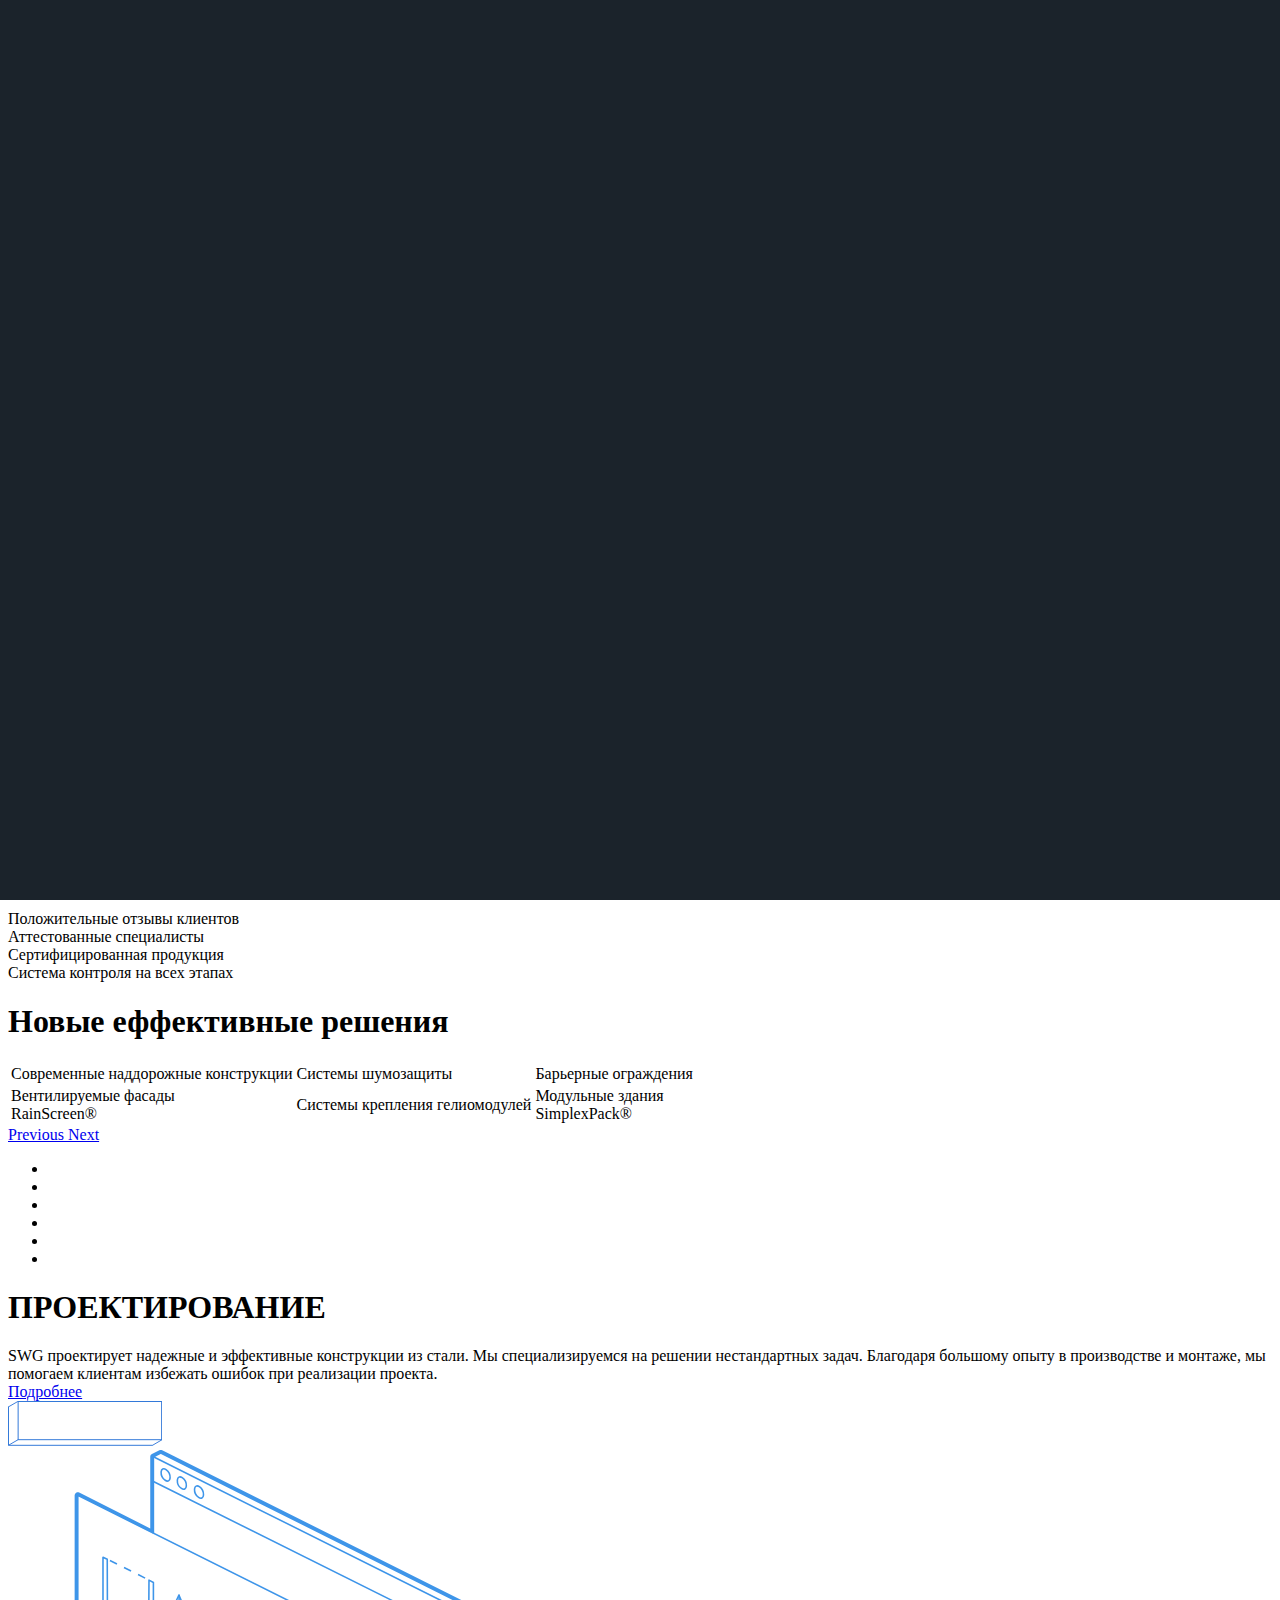
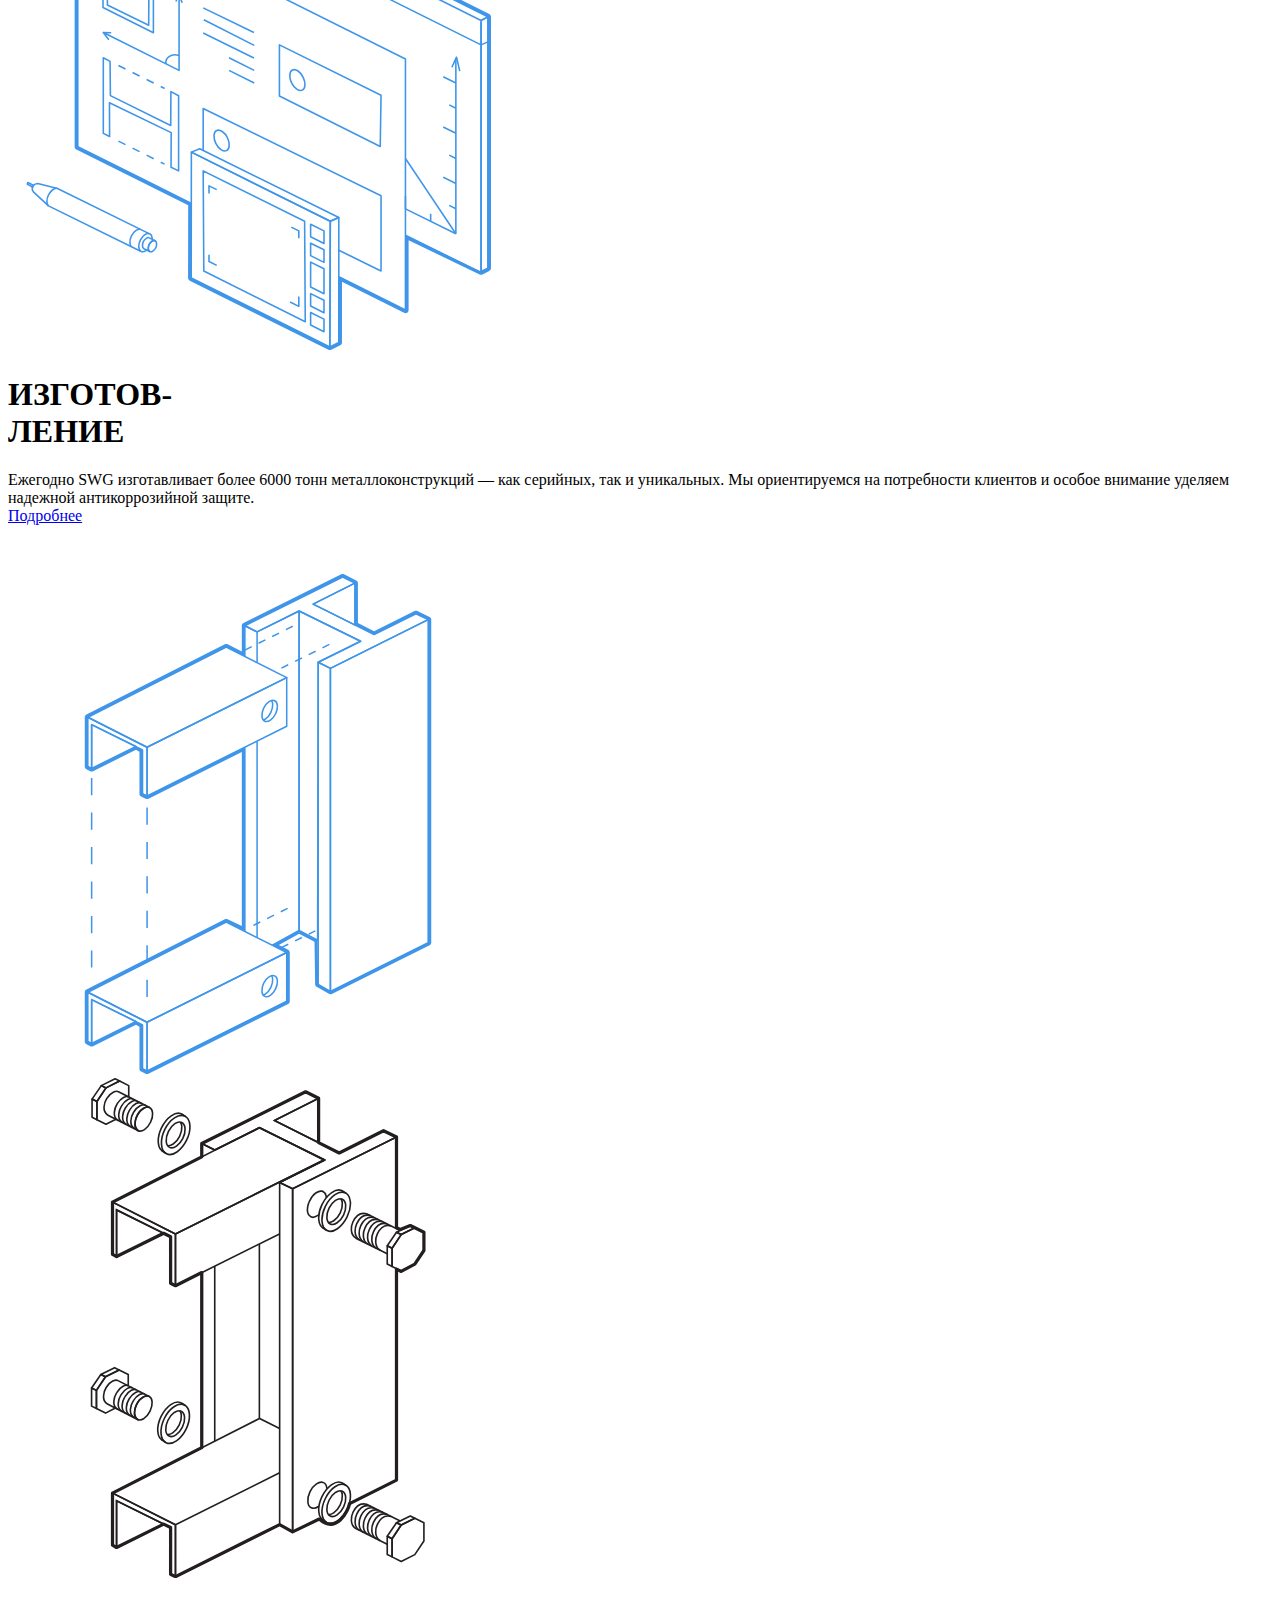
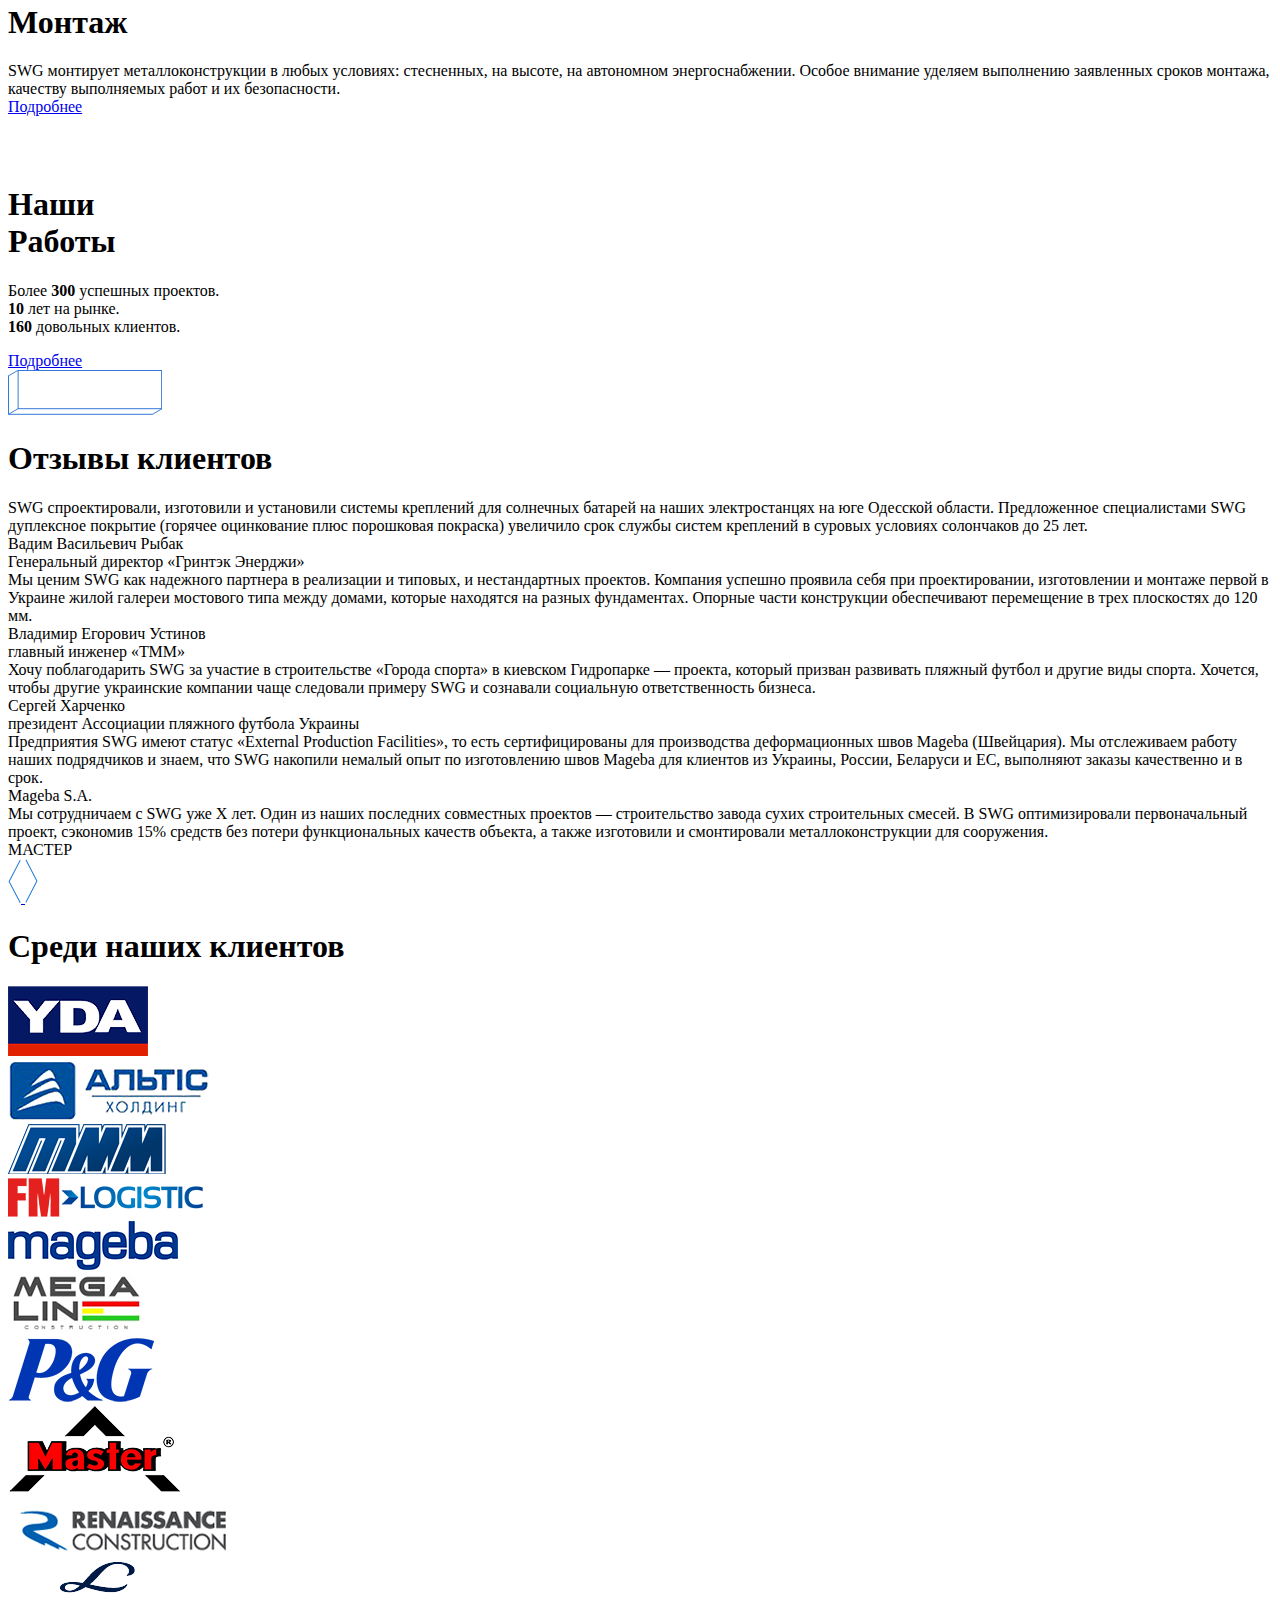
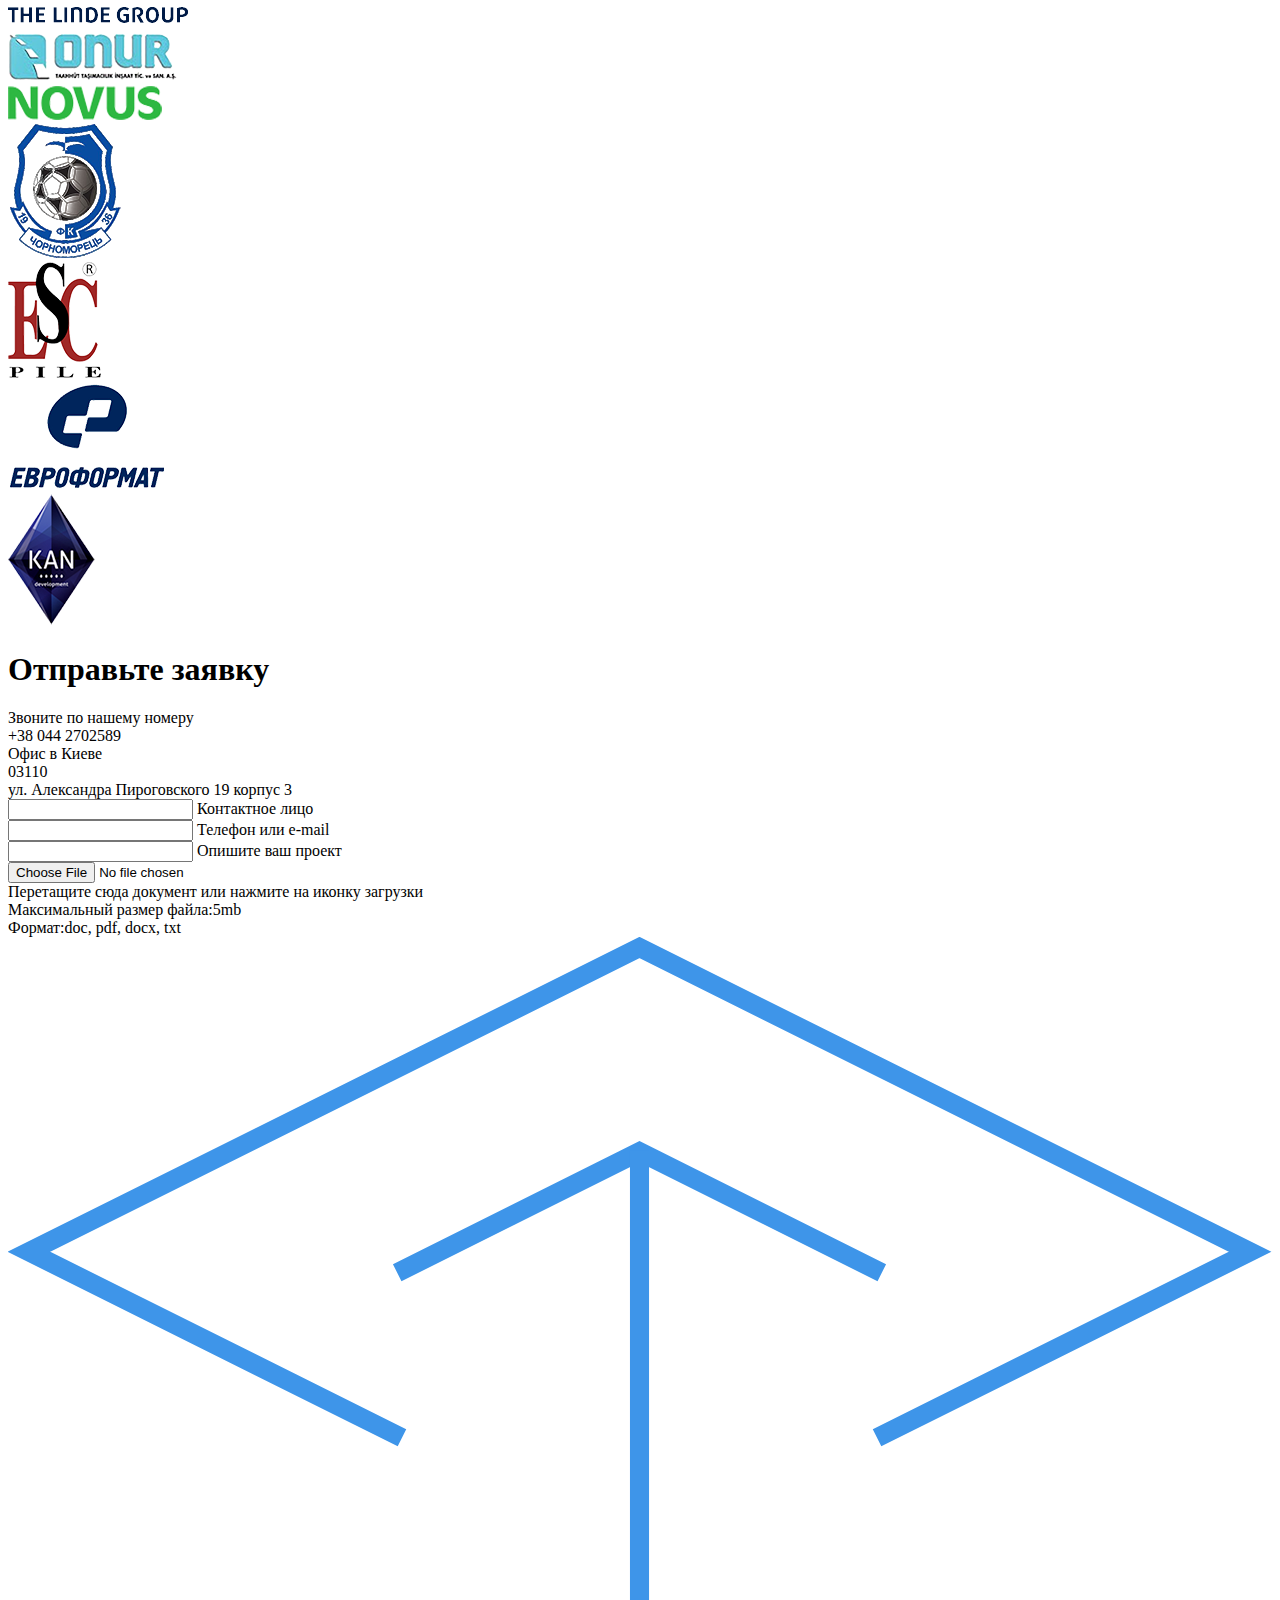
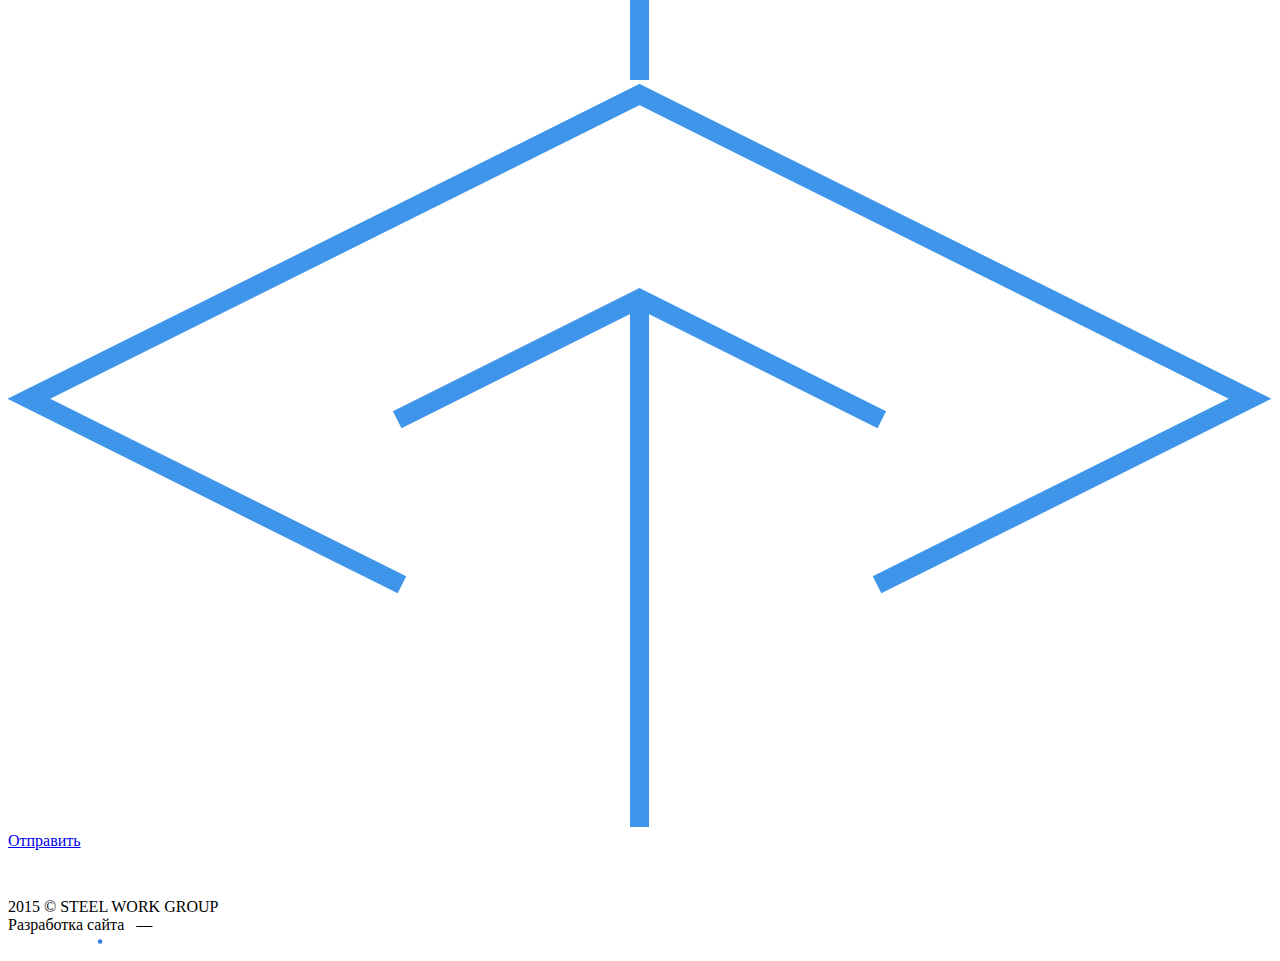
==== commit 6db96eeb: "last-commit" ====
--- a/src/index.html
+++ b/src/index.html
@@ -34,7 +34,26 @@
 <div class="layout-header">
 	<div class="top-header-bg"></div>
 	<a href="index.html" class="main-logo">
-		<img src="images/logo.png" alt="">
+		<div class="swg-logo">
+			<svg version="1.1" id="Layer_1" width="63px" height="51px" xmlns="http://www.w3.org/2000/svg" xmlns:xlink="http://www.w3.org/1999/xlink" x="0px" y="0px"
+	 viewBox="0 0 57.4 44.3" enable-background="new 0 0 57.4 44.3" xml:space="preserve">
+<g>
+	<path fill="#FFFFFF" d="M0.3,44.3c-0.1,0-0.1,0-0.2-0.1C0,44.2,0,44.1,0,43.9L8.9,8C8.9,7.9,9,7.8,9,7.8l10.1-6.7
+		c0.1-0.1,0.3-0.1,0.4,0.1c0.1,0.1,0.1,0.3-0.1,0.4l-10,6.6L0.8,43.3l37.3-22.8c0.2-0.1,0.4,0,0.4,0.1c0.1,0.2,0,0.4-0.1,0.4
+		L0.5,44.3C0.4,44.3,0.4,44.3,0.3,44.3"/>
+	<path fill="#FFFFFF" d="M45.4,44.3H0.3C0.1,44.3,0,44.2,0,44c0-0.2,0.1-0.3,0.3-0.3h45l11.4-7.3L51.7,14c0-0.2,0.1-0.3,0.2-0.4
+		c0.2,0,0.3,0.1,0.4,0.2l5.1,22.6c0,0.1,0,0.3-0.1,0.3l-11.7,7.5C45.5,44.3,45.5,44.3,45.4,44.3"/>
+	<path fill="#FFFFFF" d="M57.1,36.8H12.7c-0.1,0-0.2,0-0.3-0.1c-0.1-0.1-0.1-0.2-0.1-0.3l7.8-33.9c0-0.2,0.2-0.3,0.4-0.2
+		c0.2,0,0.3,0.2,0.2,0.4l-7.7,33.5h43.3l-15.4-15c-0.1-0.1-0.1-0.3,0-0.5c0.1-0.1,0.3-0.1,0.5,0l16,15.5c0.1,0.1,0.1,0.2,0.1,0.4
+		C57.4,36.7,57.3,36.8,57.1,36.8"/>
+	<path fill="#FFFFFF" d="M45.4,44.3c-0.1,0-0.2,0-0.2-0.1L9,8.3C8.9,8.2,8.9,8,9,7.9C9,7.8,9.2,7.7,9.3,7.8l27,10.5
+		c0.2,0.1,0.2,0.3,0.2,0.4c-0.1,0.2-0.3,0.2-0.4,0.2L10.5,8.9l34.3,34l-5.2-21.2c0-0.2,0.1-0.3,0.2-0.4c0.2,0,0.3,0.1,0.4,0.2
+		l5.4,22.3c0,0.1,0,0.3-0.2,0.4C45.5,44.3,45.5,44.3,45.4,44.3"/>
+	<path fill="#26A9E0" d="M22,1.2l18,18.4l10.8-7.3L22,1.2z M40,20.3c-0.1,0-0.2,0-0.2-0.1L20.5,0.5c-0.1-0.1-0.1-0.3,0-0.4
+		C20.6,0,20.7,0,20.9,0l30.8,12c0.1,0,0.2,0.1,0.2,0.3s0,0.2-0.1,0.3l-11.5,7.7C40.1,20.3,40,20.3,40,20.3"/>
+</g>
+</svg>
+		</div>
 		<div class="logo-text">STEEL WORK GROUP</div>
 	</a>
 	<div class="nav-bar">
@@ -42,11 +61,14 @@
 			<li><a href="projecting.html">Проектирование</a></li>
 			<li><a href="manufacture.html">Изготовление</a></li>
 			<li><a href="assembly.html">Монтаж</a></li>
-			<li><a href="portfolio.html">Наши работы</a></li>
+			<!--<li><a href="portfolio.html">Наши работы</a></li>-->
 		</ul>
 	</div>
 	<div class="header-tel">
 		<span class="tel-span">+38 044 270 25 89</span>
+		<a class="arrow-down-link" href="#application-section">
+
+
 		<div class="arrow-down-cont">
 					<svg version="1.1" xmlns="http://www.w3.org/2000/svg" xmlns:xlink="http://www.w3.org/1999/xlink" x="0px" y="0px" width="60.2px"
 					 height="40.9px" viewBox="0 0 130.2 64.9" enable-background="new 0 0 130.2 64.9" xml:space="preserve">
@@ -66,6 +88,7 @@
 				</g>
 				</svg>
 		</div>
+		</a>
 		<!--<div class="contact-us"><span>Связаться с нами</span></div>-->
 		<!--<svg version="1.1" id="Layer_1" xmlns="http://www.w3.org/2000/svg" xmlns:xlink="http://www.w3.org/1999/xlink" x="0px" y="0px"-->
 								 <!--width="154.128px" height="44.833px" viewBox="0 0 154.128 44.833" enable-background="new 0 0 154.128 44.833"-->
@@ -110,11 +133,11 @@
 										</div>
 										<div class="head-table-cell">
 											<h2>6000</h2>
-											<span>тонн производим</span>
+											<span>тонн в год производим</span>
 										</div>
 										<div class="head-table-cell">
 											<h2>22000</h2>
-											<span>тонны в год проектируем</span>
+											<span>тонн в год проектируем</span>
 										</div>
 										<div class="head-table-cell">
 											<h2>3600</h2>
@@ -163,17 +186,26 @@
 							<div class="layout-container">
 								<div class="head-content additional-margin-top-more" data-0="opacity:1; transform:translateY(0%)" data-100p="opacity:0; transform:translateY(100%)">
 									<h1 class="header-less-size-top">Новые еффективные решения</h1>
-									<div class="head-table">
-										<div class="head-table-cell"><span>Современные наддорожные  конструкции</span></div>
-										<div class="head-table-cell"><span>Системы шумозащиты</span></div>
-										<div class="head-table-cell"><span>Барьерные ограждения</span></div>
-
-									</div>
-									<div class="head-table">
-										<div class="head-table-cell"><span>Вентилируемые фасады<br></span></div>
-										<div class="head-table-cell"><span>Системы крепления <br>гелиомодулей</span></div>
-
-									</div>
+									<table class="head-table">
+										<tr>
+											<td class="head-table-cell"><span>Современные наддорожные  конструкции</span></td>
+											<td class="head-table-cell"><span>Системы шумозащиты</span></td>
+											<td class="head-table-cell"><span>Барьерные ограждения</span></td>
+										</tr>
+										<tr>
+											<td class="head-table-cell"><span>Вентилируемые фасады<br>RainScreen&reg;</span></td>
+											<td class="head-table-cell"><span>Системы крепления гелиомодулей</span></td>
+											<td class="head-table-cell"><span>Модульные здания<br>SimplexPack&reg;</span></td>
+										</tr>
+
+									</table>
+
+
+
+
+
+
+
 								</div>
 							</div>
 
@@ -190,14 +222,14 @@
 				</a>
 			</div>
 			<div class="slide-background-wrap" data-smooth-scrolling="on">
-				<div style="background-image: url('images/main-slide-1.jpg');
-    					background-size: cover; background-position: bottom" class="slide-background active" ></div>
 				<div style="background-image: url('images/main-slide-2.jpg');
-    					background-size: cover; background-position: bottom"  class="slide-background"></div>
+    					background-size: cover; background-position: bottom"  class="slide-background active"></div>
 				<div style="background-image: url('images/main-slide-3.jpg');
     					background-size: cover; background-position: bottom"  class="slide-background" ></div>
 				<div style="background-image: url('images/swg-device.jpg');
     					background-size: cover; background-position: bottom"  class="slide-background" ></div>
+				<div style="background-image: url('images/home-screen-4.jpg');
+    					background-size: cover; background-position: bottom" class="slide-background" ></div>
 			</div>
 			</div>
 
@@ -390,10 +422,10 @@
 
             </div><!--layout-content-->
         </section>
-        <section style="overflow: hidden" id="manufactoring-section">
+        <section style="overflow: hidden">
             <div class="manufacturing-section">
                 <div data-top="opacity:1;"  data-90p-top="opacity:0; " data--85p-top="" data--40p-top="opacity:.1" class="layout-container">
-                    <h1>ИЗГОТОВ-<br>ЛЕНИЕ</h1>
+                    <h1 id="manufactoring-section">ИЗГОТОВ-<br>ЛЕНИЕ</h1>
                     <div class="text-block">
                         <span>
 
@@ -581,193 +613,195 @@
 
             </div>
         </section>
-       <section class="montage-section" id="assembly-section">
+       <section class="montage-section" >
 		   <div class="layout-container">
 		   <div class="svg-cont">
-							   <svg version="1.1" id="montage" xmlns="http://www.w3.org/2000/svg" xmlns:xlink="http://www.w3.org/1999/xlink" x="0px" y="0px"
-					 width="500.3px" height="500.3px" viewBox="0 0 206.3 308.3" enable-background="new 0 0 206.3 308.3" xml:space="preserve">
-				<polyline fill="none" stroke="#000" stroke-width="2" stroke-linecap="round" stroke-linejoin="round" stroke-miterlimit="10" points="
-					140.8,271.8 124.4,279.7 116.4,275.2 52.2,307.3 49.2,305.8 49.2,277 44.9,274.9 15.9,289.3 13.4,287.9 13.4,255.8 68.4,227.8
-					68.4,119.9 52.2,128 49.2,126.5 49.2,97.8 44.9,95.7 15.9,110 13.4,108.7 13.4,76.5 68.4,48.6 68.4,40.4 132.4,8.5 140.4,12.5
-					140.4,39.8 153.1,46.2 180.4,32.5 188.4,36.4 188.4,92.3 190.7,93.4 196.9,90.9 205.3,95.1 205.3,106.3 199.7,114.7 191.3,119.2
-					188.4,117.8 188.4,247.8 159.5,262.3 "/>
-				<polyline fill="none" stroke="#3E95E9" stroke-linejoin="round" stroke-miterlimit="10" points="76.4,44.4 68.4,40.4 68.4,48.6 "/>
-				<line fill="none" stroke="#000" stroke-miterlimit="10" x1="76.4" y1="223.8" x2="76.4" y2="115.9"/>
-				<line fill="none" stroke="#000" stroke-miterlimit="10" x1="68.4" y1="119.9" x2="68.4" y2="227.8"/>
-				<path fill="none" stroke="#000" stroke-linejoin="round" stroke-miterlimit="10" d="M103.9,239.9"/>
-				<line fill="none" stroke="#000" stroke-linejoin="round" stroke-miterlimit="10" x1="76.4" y1="44.4" x2="103.9" y2="30.7"/>
-				<polyline fill="none" stroke="#000" stroke-linejoin="round" stroke-miterlimit="10" points="116.4,64.4 144.3,50.5 103.9,30.7
+			   <svg version="1.1" id="montage" xmlns="http://www.w3.org/2000/svg" xmlns:xlink="http://www.w3.org/1999/xlink" x="0px" y="0px"
+	  width="500.3px" height="500.3px" viewBox="0 0 206.3 308.3" enable-background="new 0 0 206.3 308.3" xml:space="preserve">
+<g>
+
+		<polyline fill="none" stroke="#231F20" stroke-width="2" stroke-linecap="round" stroke-linejoin="round" stroke-miterlimit="10" points="
+		140.8,271.8 124.4,279.7 116.4,275.2 52.2,307.3 49.2,305.8 49.2,277 44.9,274.9 15.9,289.3 13.4,287.9 13.4,255.8 68.4,227.8
+		68.4,119.9 52.2,128 49.2,126.5 49.2,97.8 44.9,95.7 15.9,110 13.4,108.7 13.4,76.5 68.4,48.6 68.4,40.4 132.4,8.5 140.4,12.5
+		140.4,39.8 153.1,46.2 180.4,32.5 188.4,36.4 188.4,92.3 190.7,93.4 196.9,90.9 205.3,95.1 205.3,106.3 199.7,114.7 191.3,119.2
+		188.4,117.8 188.4,247.8 159.5,262.3 	"/>
+	<polyline fill="none" stroke="#231F20" stroke-linejoin="round" stroke-miterlimit="10" points="76.4,44.4 68.4,40.4 68.4,48.6
+		"/>
+	<line fill="none" stroke="#231F20" stroke-miterlimit="10" x1="76.4" y1="223.8" x2="76.4" y2="115.9"/>
+	<line fill="none" stroke="#231F20" stroke-miterlimit="10" x1="68.4" y1="119.9" x2="68.4" y2="227.8"/>
+	<line fill="none" stroke="#231F20" stroke-linejoin="round" stroke-miterlimit="10" x1="76.4" y1="44.4" x2="103.9" y2="30.7"/>
+	<polyline fill="none" stroke="#231F20" stroke-linejoin="round" stroke-miterlimit="10" points="116.4,64.4 144.3,50.5 103.9,30.7
+			"/>
+	<line fill="none" stroke="#231F20" stroke-linejoin="round" stroke-miterlimit="10" x1="103.9" y1="102.3" x2="103.9" y2="209.8"/>
+	<g>
+		<polygon fill="none" stroke="#231F20" stroke-linejoin="round" stroke-miterlimit="10" points="104,30.5 143.6,50.5 52.2,96.1
+			13.4,76.5 		"/>
+		<polyline fill="none" stroke="#231F20" stroke-linejoin="round" stroke-miterlimit="10" points="116.3,96.1 52.2,128 52.2,96.1
+			143.6,50.5 		"/>
+		<polygon fill="none" stroke="#231F20" stroke-miterlimit="10" points="13.4,76.5 13.4,108.7 15.9,110 15.9,81.3 49.2,97.8
+			49.2,126.5 52.2,128 52.2,96.1 		"/>
+		<polygon fill="none" stroke="#231F20" stroke-miterlimit="10" points="15.9,110 44.9,95.7 15.9,81.3 		"/>
+	</g>
+	<polygon fill="none" stroke="#231F20" stroke-linejoin="round" stroke-miterlimit="10" points="132.4,8.5 68.4,40.4 76.4,44.4
+		103.9,30.7 144.3,50.5 116.4,64.4 124.4,68.3 188.4,36.4 180.4,32.5 153.1,46.2 113.2,26.2 140.4,12.5 	"/>
+	<g>
+		<polyline fill="none" stroke="#231F20" stroke-miterlimit="10" points="52.2,275.3 13.4,255.8 104,209.8 116.4,216 		"/>
+		<polyline fill="none" stroke="#231F20" stroke-miterlimit="10" points="116.4,275.2 52.2,307.3 52.2,275.3 116.4,243.3 		"/>
+		<polygon fill="none" stroke="#231F20" stroke-miterlimit="10" points="13.4,255.8 13.4,287.9 15.9,289.3 15.9,260.5 49.2,277
+			49.2,305.8 52.2,307.3 52.2,275.3 		"/>
+		<polygon fill="none" stroke="#231F20" stroke-miterlimit="10" points="15.9,289.3 44.9,274.9 15.9,260.5 		"/>
+	</g>
+	<polyline fill="none" stroke="#231F20" stroke-miterlimit="10" points="188.4,91.9 188.4,36.4 124.4,68.3 124.4,279.7 140.6,271.7
+			"/>
+	<polygon fill="none" stroke="#231F20" stroke-linejoin="round" stroke-miterlimit="10" points="116.4,64.4 116.4,275.2
+		124.4,279.7 124.4,68.3 	"/>
+	<polygon fill="none" stroke="#231F20" stroke-miterlimit="10" points="140.4,12.5 140.4,39.8 113.2,26.2 	"/>
+	<polygon fill="none" stroke="#231F20" stroke-linejoin="round" stroke-miterlimit="10" points="199.7,271.3 191.3,275.5
+		185.7,283.9 185.7,295.1 191.3,297.9 199.7,293.7 205.3,285.3 205.3,274.1 	"/>
+	<polygon fill="none" stroke="#231F20" stroke-linejoin="round" stroke-miterlimit="10" points="185.7,295.1 182.7,293.6
+		182.7,282.4 185.7,283.9 	"/>
+	<polygon fill="none" stroke="#231F20" stroke-linejoin="round" stroke-miterlimit="10" points="188.4,274.1 182.7,282.4
+		185.7,283.9 191.3,275.5 	"/>
+	<polygon fill="none" stroke="#231F20" stroke-linejoin="round" stroke-miterlimit="10" points="199.7,271.3 196.9,269.9
+		188.4,274.1 191.3,275.5 	"/>
+	<path fill="none" stroke="#231F20" stroke-miterlimit="10" d="M190.7,273L170,262.7c-3.8-1.1-6.7,1.3-8.4,4.9
+		c-1.1,2.3-2.2,7.7,1.8,10.1l19.3,9.6"/>
+	<g>
+		<path fill="none" stroke="#231F20" stroke-miterlimit="10" d="M172.3,263.8c-3.8-1.1-6.7,1.3-8.4,4.9c-1.1,2.3-2.2,7.7,1.8,10.1"
+			/>
+	</g>
+	<g>
+		<polyline fill="none" stroke="#231F20" stroke-linejoin="round" stroke-miterlimit="10" points="23.1,189.7 23.1,182.7
+			17.5,179.9 9.1,184.1 3.5,192.5 3.5,203.7 9.1,206.5 15.2,203.4 		"/>
+		<polygon fill="none" stroke="#231F20" stroke-linejoin="round" stroke-miterlimit="10" points="3.5,203.7 0.5,202.2 0.5,191
+			3.5,192.5 		"/>
+		<polygon fill="none" stroke="#231F20" stroke-linejoin="round" stroke-miterlimit="10" points="6.2,182.7 0.5,191 3.5,192.5
+			9.1,184.1 		"/>
+		<polygon fill="none" stroke="#231F20" stroke-linejoin="round" stroke-miterlimit="10" points="17.5,179.9 14.7,178.5 6.2,182.7
+			9.1,184.1 		"/>
+	</g>
+	<path fill="none" stroke="#231F20" stroke-miterlimit="10" d="M36,196.2l-19.2-9.7c-1.3-0.9-4.9,0.2-7.3,4.2
+		c-1.5,2.4-3.1,8.1,0.8,10.2l19.1,9.8c-3.9-2.1-2.2-8-0.7-10.5C31.1,196.3,34.7,195.4,36,196.2z"/>
+	<path fill="none" stroke="#231F20" stroke-miterlimit="10" d="M25.8,191c-1.3-0.9-4.8,0.2-7.2,4.3c-1.5,2.4-3.2,8.1,0.7,10.2"/>
+	<path fill="none" stroke="#231F20" stroke-miterlimit="10" d="M28.2,192.2c-1.3-0.9-4.8,0.2-7.2,4.3c-1.5,2.4-3.2,8.1,0.7,10.2"/>
+	<path fill="none" stroke="#231F20" stroke-miterlimit="10" d="M30.8,193.5c-1.3-0.9-4.8,0.2-7.2,4.3c-1.5,2.4-3.2,8.1,0.7,10.2"/>
+	<path fill="none" stroke="#231F20" stroke-miterlimit="10" d="M33.3,194.8c-1.3-0.9-4.8,0.2-7.2,4.3c-1.5,2.4-3.2,8.1,0.7,10.2"/>
+	<path fill="none" stroke="#231F20" stroke-miterlimit="10" d="M23.1,189.7c-1.3-0.9-4.8,0.2-7.2,4.3c-1.5,2.4-3.2,8.1,0.7,10.2"/>
+	<g>
+		<g>
+			<path fill="none" stroke="#231F20" stroke-miterlimit="10" d="M142.7,69.9L142.7,69.9L142.7,69.9L142.7,69.9 M142.7,69.9
+				c0.1,0,0.1,0,0.2,0.1C142.8,69.9,142.7,69.9,142.7,69.9 M142.9,70L142.9,70L142.9,70L142.9,70"/>
+		</g>
+		<g>
+			<path fill="none" stroke="#231F20" stroke-miterlimit="10" d="M142.2,69.8h0.1H142.2 M142.3,69.8L142.3,69.8L142.3,69.8
+				 M142.4,69.8L142.4,69.8L142.4,69.8L142.4,69.8"/>
+		</g>
+		<path fill="none" stroke="#231F20" stroke-miterlimit="10" d="M145.2,73.8c-0.1-1.9-0.9-3.2-2.1-3.8c-0.1,0-0.2-0.1-0.2-0.1
+			c-0.1,0-0.1-0.1-0.2-0.1c0,0-0.2,0-0.3-0.1l0,0c-0.1,0-0.1,0-0.2,0l0,0l0,0c-0.2,0-0.3,0-0.5,0c-0.9,0-1.8,0.4-2.8,1
+			c-1.8,1.2-3.4,3.3-4.3,5.6c-0.1,0.3-0.2,0.5-0.3,0.8c-0.2,0.5-0.3,1-0.5,1.6c-0.2,1-0.3,2.1-0.3,3c0.1,1,0.3,1.8,0.7,2.4
+			c0.1,0.2,0.2,0.3,0.3,0.4c1.1,1.5,3.2,1.7,5.4,0.2c0.2-0.1,0.4-0.3,0.6-0.4"/>
+	</g>
+	<path fill="none" stroke="#231F20" stroke-miterlimit="10" d="M185,270.2c-3.8-1.1-6.7,1.3-8.4,4.9c-1.1,2.3-2.2,7.7,1.8,10.1"/>
+	<path fill="none" stroke="#231F20" stroke-miterlimit="10" d="M182.6,268.9c-3.8-1.1-6.7,1.3-8.4,4.9c-1.1,2.3-2.2,7.7,1.8,10.1"/>
+	<path fill="none" stroke="#231F20" stroke-miterlimit="10" d="M180,267.6c-3.8-1.1-6.7,1.3-8.4,4.9c-1.1,2.3-2.2,7.7,1.8,10.1"/>
+	<path fill="none" stroke="#231F20" stroke-miterlimit="10" d="M177.4,266.4c-3.8-1.1-6.7,1.3-8.4,4.9c-1.1,2.3-2.2,7.7,1.8,10.1"/>
+	<path fill="none" stroke="#231F20" stroke-miterlimit="10" d="M174.8,265.1c-3.8-1.1-6.7,1.3-8.4,4.9c-1.1,2.3-2.2,7.7,1.8,10.1"/>
+	<polygon fill="none" stroke="#231F20" stroke-linejoin="round" stroke-miterlimit="10" points="199.7,92.3 191.3,96.5 185.7,104.9
+		185.7,116.1 191.3,118.9 199.7,114.7 205.3,106.3 205.3,95.1 	"/>
+	<polygon fill="none" stroke="#231F20" stroke-linejoin="round" stroke-miterlimit="10" points="185.7,116.1 182.7,114.6
+		182.7,103.4 185.7,104.9 	"/>
+	<polygon fill="none" stroke="#231F20" stroke-linejoin="round" stroke-miterlimit="10" points="188.4,95.1 182.7,103.4
+		185.7,104.9 191.3,96.5 	"/>
+	<polygon fill="none" stroke="#231F20" stroke-linejoin="round" stroke-miterlimit="10" points="199.7,92.3 196.9,90.9 188.4,95.1
+		191.3,96.5 	"/>
+	<path fill="none" stroke="#231F20" stroke-miterlimit="10" d="M190.7,94L170,83.7c-3.8-1.1-6.7,1.3-8.4,4.9
+		c-1.1,2.3-2.2,7.7,1.8,10.1l19.3,9.6"/>
+	<g>
+		<path fill="none" stroke="#231F20" stroke-miterlimit="10" d="M172.3,84.8c-3.8-1.1-6.7,1.3-8.4,4.9c-1.1,2.3-2.2,7.7,1.8,10.1"/>
+	</g>
+	<path fill="none" stroke="#231F20" stroke-miterlimit="10" d="M185,91.2c-3.8-1.1-6.7,1.3-8.4,4.9c-1.1,2.3-2.2,7.7,1.8,10.1"/>
+	<path fill="none" stroke="#231F20" stroke-miterlimit="10" d="M182.6,89.9c-3.8-1.1-6.7,1.3-8.4,4.9c-1.1,2.3-2.2,7.7,1.8,10.1"/>
+	<path fill="none" stroke="#231F20" stroke-miterlimit="10" d="M180,88.6c-3.8-1.1-6.7,1.3-8.4,4.9c-1.1,2.3-2.2,7.7,1.8,10.1"/>
+	<path fill="none" stroke="#231F20" stroke-miterlimit="10" d="M177.4,87.4c-3.8-1.1-6.7,1.3-8.4,4.9c-1.1,2.3-2.2,7.7,1.8,10.1"/>
+	<path fill="none" stroke="#231F20" stroke-miterlimit="10" d="M174.8,86.1c-3.8-1.1-6.7,1.3-8.4,4.9c-1.1,2.3-2.2,7.7,1.8,10.1"/>
+	<path fill="none" stroke="#231F20" stroke-miterlimit="10" d="M31.9,196.8c3-2,5.6-0.7,5.9,2.8c0.3,3.6-2,8.1-5,10.2
+		c-3,2-5.6,0.7-5.9-2.8C26.7,203.4,28.9,198.8,31.9,196.8z"/>
+	<g>
+		<path fill="none" stroke="#231F20" stroke-miterlimit="10" d="M51.3,202.6c4.8-3.3,9.1-1.2,9.5,4.6c0.4,5.8-3.2,13.1-8,16.4
+			c-4.8,3.3-9.1,1.2-9.5-4.6S46.4,205.8,51.3,202.6z"/>
+		<path fill="none" stroke="#231F20" stroke-miterlimit="10" d="M45.1,223.6c-2.1-0.6-3.6-2.7-3.8-5.9c-0.4-5.8,3.2-13.1,8-16.4
+			c3.1-2.1,5.9-2,7.7-0.1"/>
+		<path fill="none" stroke="#231F20" stroke-miterlimit="10" d="M51.5,206.1c3.2-2.1,6-0.8,6.3,3s-2.1,8.7-5.3,10.8
+			c-3.2,2.2-6,0.8-6.3-3C46,213.1,48.3,208.3,51.5,206.1z"/>
+		<line fill="none" stroke="#231F20" stroke-miterlimit="10" x1="55.8" y1="200.3" x2="58.3" y2="201.8"/>
+		<line fill="none" stroke="#231F20" stroke-miterlimit="10" x1="43.5" y1="222.8" x2="46.1" y2="224.5"/>
+		<path fill="none" stroke="#231F20" stroke-miterlimit="10" d="M54.9,205.1c0.5,0.7,0.9,1.6,0.9,2.8c0.3,3.8-2.1,8.7-5.3,10.8
+			c-1.2,0.8-2.3,1.1-3.3,1"/>
+	</g>
+	<g>
+		<polyline fill="none" stroke="#231F20" stroke-linejoin="round" stroke-miterlimit="10" points="23.4,11.7 23.4,4.7 17.8,1.9
+			9.4,6.1 3.8,14.5 3.8,25.7 9.4,28.5 15.5,25.4 		"/>
+		<polygon fill="none" stroke="#231F20" stroke-linejoin="round" stroke-miterlimit="10" points="3.8,25.7 0.8,24.2 0.8,13
+			3.8,14.5 		"/>
+		<polygon fill="none" stroke="#231F20" stroke-linejoin="round" stroke-miterlimit="10" points="6.5,4.7 0.8,13 3.8,14.5 9.4,6.1
 					"/>
-				<line fill="none" stroke="#000" stroke-linejoin="round" stroke-miterlimit="10" x1="103.9" y1="102.3" x2="103.9" y2="209.8"/>
-				<g>
-					<polygon fill="none" stroke="#000" stroke-linejoin="round" stroke-miterlimit="10" points="104,30.5 143.6,50.5 52.2,96.1
-						13.4,76.5 	"/>
-					<polyline fill="none" stroke="#000" stroke-linejoin="round" stroke-miterlimit="10" points="116.3,96.1 52.2,128 52.2,96.1
-						143.6,50.5 	"/>
-					<polygon fill="none" stroke="#000" stroke-miterlimit="10" points="13.4,76.5 13.4,108.7 15.9,110 15.9,81.3 49.2,97.8
-						49.2,126.5 52.2,128 52.2,96.1 	"/>
-					<polygon fill="none" stroke="#000" stroke-miterlimit="10" points="15.9,110 44.9,95.7 15.9,81.3 	"/>
-				</g>
-				<polygon fill="none" stroke="#000" stroke-linejoin="round" stroke-miterlimit="10" points="132.4,8.5 68.4,40.4 76.4,44.4
-					103.9,30.7 144.3,50.5 116.4,64.4 124.4,68.3 188.4,36.4 180.4,32.5 153.1,46.2 113.2,26.2 140.4,12.5 "/>
-				<g>
-					<polyline fill="none" stroke="#000" stroke-miterlimit="10" points="52.2,275.3 13.4,255.8 104,209.8 116.4,216 	"/>
-					<polyline fill="none" stroke="#000" stroke-miterlimit="10" points="116.4,275.2 52.2,307.3 52.2,275.3 116.4,243.3 	"/>
-					<polygon fill="none" stroke="#000" stroke-miterlimit="10" points="13.4,255.8 13.4,287.9 15.9,289.3 15.9,260.5 49.2,277
-						49.2,305.8 52.2,307.3 52.2,275.3 	"/>
-					<polygon fill="none" stroke="#000" stroke-miterlimit="10" points="15.9,289.3 44.9,274.9 15.9,260.5 	"/>
-				</g>
-				<polyline fill="none" stroke="#000" stroke-miterlimit="10" points="188.4,91.9 188.4,36.4 124.4,68.3 124.4,279.7 140.6,271.7
+		<polygon fill="none" stroke="#231F20" stroke-linejoin="round" stroke-miterlimit="10" points="17.8,1.9 15,0.5 6.5,4.7 9.4,6.1
 					"/>
-				<polygon fill="none" stroke="#000" stroke-linejoin="round" stroke-miterlimit="10" points="116.4,64.4 116.4,275.2 124.4,279.7
-					124.4,68.3 "/>
-				<polygon fill="none" stroke="#000" stroke-miterlimit="10" points="140.4,12.5 140.4,39.8 113.2,26.2 "/>
-				<polygon fill="none" stroke="#000" stroke-linejoin="round" stroke-miterlimit="10" points="199.7,271.3 191.3,275.5
-					185.7,283.9 185.7,295.1 191.3,297.9 199.7,293.7 205.3,285.3 205.3,274.1 "/>
-				<polygon fill="none" stroke="#000" stroke-linejoin="round" stroke-miterlimit="10" points="185.7,295.1 182.7,293.6
-					182.7,282.4 185.7,283.9 "/>
-				<polygon fill="none" stroke="#000" stroke-linejoin="round" stroke-miterlimit="10" points="188.4,274.1 182.7,282.4
-					185.7,283.9 191.3,275.5 "/>
-				<polygon fill="none" stroke="#000" stroke-linejoin="round" stroke-miterlimit="10" points="199.7,271.3 196.9,269.9
-					188.4,274.1 191.3,275.5 "/>
-				<path fill="none" stroke="#000" stroke-miterlimit="10" d="M190.7,273L170,262.7c-3.8-1.1-6.7,1.3-8.4,4.9
-					c-1.1,2.3-2.2,7.7,1.8,10.1l19.3,9.6"/>
-				<g>
-					<path fill="none" stroke="#000" stroke-miterlimit="10" d="M172.3,263.8c-3.8-1.1-6.7,1.3-8.4,4.9c-1.1,2.3-2.2,7.7,1.8,10.1"/>
-				</g>
-				<path fill="none" d="M39.7,41.6C39.7,41.6,39.7,41.5,39.7,41.6C39.6,41.5,39.7,41.6,39.7,41.6L39.7,41.6z"/>
-				<g>
-					<polyline fill="none" stroke="#000" stroke-linejoin="round" stroke-miterlimit="10" points="23.1,189.7 23.1,182.7 17.5,179.9
-						9.1,184.1 3.5,192.5 3.5,203.7 9.1,206.5 15.2,203.4 	"/>
-					<path fill="none" stroke="#3E95E9" stroke-linejoin="round" stroke-miterlimit="10" d="M17.5,202.3"/>
-					<polygon fill="none" stroke="#000" stroke-linejoin="round" stroke-miterlimit="10" points="3.5,203.7 0.5,202.2 0.5,191
-						3.5,192.5 	"/>
-					<polygon fill="none" stroke="#000" stroke-linejoin="round" stroke-miterlimit="10" points="6.2,182.7 0.5,191 3.5,192.5
-						9.1,184.1 	"/>
-					<polygon fill="none" stroke="#000" stroke-linejoin="round" stroke-miterlimit="10" points="17.5,179.9 14.7,178.5 6.2,182.7
-						9.1,184.1 	"/>
-				</g>
-				<path fill="none" stroke="#3E95E9" stroke-miterlimit="10" d="M36,196.2l-19.2-9.7c-1.3-0.9-4.9,0.2-7.3,4.2
-					c-1.5,2.4-3.1,8.1,0.8,10.2l19.1,9.8c-3.9-2.1-2.2-8-0.7-10.5C31.1,196.3,34.7,195.4,36,196.2z"/>
-				<path fill="none" stroke="#3e95e9" stroke-miterlimit="10" d="M25.8,191c-1.3-0.9-4.8,0.2-7.2,4.3c-1.5,2.4-3.2,8.1,0.7,10.2"/>
-				<path fill="none" stroke="#3E95E9" stroke-miterlimit="10" d="M28.2,192.2c-1.3-0.9-4.8,0.2-7.2,4.3c-1.5,2.4-3.2,8.1,0.7,10.2"/>
-				<path fill="none" stroke="#3E95E9" stroke-miterlimit="10" d="M30.8,193.5c-1.3-0.9-4.8,0.2-7.2,4.3c-1.5,2.4-3.2,8.1,0.7,10.2"/>
-				<path fill="none" stroke="#3E95E9" stroke-miterlimit="10" d="M33.3,194.8c-1.3-0.9-4.8,0.2-7.2,4.3c-1.5,2.4-3.2,8.1,0.7,10.2"/>
-				<path fill="none" stroke="#3E95E9" stroke-miterlimit="10" d="M23.1,189.7c-1.3-0.9-4.8,0.2-7.2,4.3c-1.5,2.4-3.2,8.1,0.7,10.2"/>
-				<g>
-					<g>
-						<path fill="none" d="M142.7,69.9L142.7,69.9L142.7,69.9L142.7,69.9 M142.7,69.9c0.1,0,0.1,0,0.2,0.1
-							C142.8,69.9,142.7,69.9,142.7,69.9 M142.9,70L142.9,70L142.9,70L142.9,70"/>
-					</g>
-					<g>
-						<path fill="none" d="M142.2,69.8h0.1H142.2 M142.3,69.8L142.3,69.8L142.3,69.8 M142.4,69.8L142.4,69.8L142.4,69.8L142.4,69.8"/>
-					</g>
-					<path fill="none" stroke="#3E95E9" stroke-miterlimit="10" d="M145.2,73.8c-0.1-1.9-0.9-3.2-2.1-3.8c-0.1,0-0.2-0.1-0.2-0.1
-						c-0.1,0-0.1-0.1-0.2-0.1c0,0-0.2,0-0.3-0.1l0,0c-0.1,0-0.1,0-0.2,0l0,0l0,0c-0.2,0-0.3,0-0.5,0c-0.9,0-1.8,0.4-2.8,1
-						c-1.8,1.2-3.4,3.3-4.3,5.6c-0.1,0.3-0.2,0.5-0.3,0.8c-0.2,0.5-0.3,1-0.5,1.6c-0.2,1-0.3,2.1-0.3,3c0.1,1,0.3,1.8,0.7,2.4
-						c0.1,0.2,0.2,0.3,0.3,0.4c1.1,1.5,3.2,1.7,5.4,0.2c0.2-0.1,0.4-0.3,0.6-0.4"/>
-				</g>
-				<path fill="none" stroke="#3E95E9" stroke-miterlimit="10" d="M185,270.2c-3.8-1.1-6.7,1.3-8.4,4.9c-1.1,2.3-2.2,7.7,1.8,10.1"/>
-				<path fill="none" stroke="#3E95E9" stroke-miterlimit="10" d="M182.6,268.9c-3.8-1.1-6.7,1.3-8.4,4.9c-1.1,2.3-2.2,7.7,1.8,10.1"/>
-				<path fill="none" stroke="#3E95E9" stroke-miterlimit="10" d="M180,267.6c-3.8-1.1-6.7,1.3-8.4,4.9c-1.1,2.3-2.2,7.7,1.8,10.1"/>
-				<path fill="none" stroke="#3E95E9" stroke-miterlimit="10" d="M177.4,266.4c-3.8-1.1-6.7,1.3-8.4,4.9c-1.1,2.3-2.2,7.7,1.8,10.1"/>
-				<path fill="none" stroke="#3E95E9" stroke-miterlimit="10" d="M174.8,265.1c-3.8-1.1-6.7,1.3-8.4,4.9c-1.1,2.3-2.2,7.7,1.8,10.1"/>
-				<polygon fill="none" stroke="#3E95E9" stroke-linejoin="round" stroke-miterlimit="10" points="199.7,92.3 191.3,96.5 185.7,104.9
-					185.7,116.1 191.3,118.9 199.7,114.7 205.3,106.3 205.3,95.1 "/>
-				<polygon fill="none" stroke="#3E95E9" stroke-linejoin="round" stroke-miterlimit="10" points="185.7,116.1 182.7,114.6
-					182.7,103.4 185.7,104.9 "/>
-				<polygon fill="none" stroke="#3E95E9" stroke-linejoin="round" stroke-miterlimit="10" points="188.4,95.1 182.7,103.4 185.7,104.9
-					191.3,96.5 "/>
-				<polygon fill="none" stroke="#3E95E9" stroke-linejoin="round" stroke-miterlimit="10" points="199.7,92.3 196.9,90.9 188.4,95.1
-					191.3,96.5 "/>
-				<path fill="none" stroke="#3E95E9" stroke-miterlimit="10" d="M190.7,94L170,83.7c-3.8-1.1-6.7,1.3-8.4,4.9
-					c-1.1,2.3-2.2,7.7,1.8,10.1l19.3,9.6"/>
-				<g>
-					<path fill="none" stroke="#3E95E9" stroke-miterlimit="10" d="M172.3,84.8c-3.8-1.1-6.7,1.3-8.4,4.9c-1.1,2.3-2.2,7.7,1.8,10.1"/>
-				</g>
-				<path fill="none" stroke="#3E95E9" stroke-miterlimit="10" d="M185,91.2c-3.8-1.1-6.7,1.3-8.4,4.9c-1.1,2.3-2.2,7.7,1.8,10.1"/>
-				<path fill="none" stroke="#3E95E9" stroke-miterlimit="10" d="M182.6,89.9c-3.8-1.1-6.7,1.3-8.4,4.9c-1.1,2.3-2.2,7.7,1.8,10.1"/>
-				<path fill="none" stroke="#3E95E9" stroke-miterlimit="10" d="M180,88.6c-3.8-1.1-6.7,1.3-8.4,4.9c-1.1,2.3-2.2,7.7,1.8,10.1"/>
-				<path fill="none" stroke="#3E95E9" stroke-miterlimit="10" d="M177.4,87.4c-3.8-1.1-6.7,1.3-8.4,4.9c-1.1,2.3-2.2,7.7,1.8,10.1"/>
-				<path fill="none" stroke="#3E95E9" stroke-miterlimit="10" d="M174.8,86.1c-3.8-1.1-6.7,1.3-8.4,4.9c-1.1,2.3-2.2,7.7,1.8,10.1"/>
-				<path fill="none" stroke="#3E95E9" stroke-miterlimit="10" d="M31.9,196.8c3-2,5.6-0.7,5.9,2.8c0.3,3.6-2,8.1-5,10.2
-					c-3,2-5.6,0.7-5.9-2.8C26.7,203.4,28.9,198.8,31.9,196.8z"/>
-				<g>
-					<path fill="none" stroke="#3E95E9" stroke-miterlimit="10" d="M51.3,202.6c4.8-3.3,9.1-1.2,9.5,4.6c0.4,5.8-3.2,13.1-8,16.4
-						c-4.8,3.3-9.1,1.2-9.5-4.6C42.9,213.2,46.4,205.8,51.3,202.6z"/>
-					<path fill="none" stroke="#3E95E9" stroke-miterlimit="10" d="M45.1,223.6c-2.1-0.6-3.6-2.7-3.8-5.9c-0.4-5.8,3.2-13.1,8-16.4
-						c3.1-2.1,5.9-2,7.7-0.1"/>
-					<path fill="none" stroke="#3E95E9" stroke-miterlimit="10" d="M51.5,206.1c3.2-2.1,6-0.8,6.3,3c0.3,3.8-2.1,8.7-5.3,10.8
-						c-3.2,2.2-6,0.8-6.3-3C46,213.1,48.3,208.3,51.5,206.1z"/>
-					<line fill="none" stroke="#3E95E9" stroke-miterlimit="10" x1="55.8" y1="200.3" x2="58.3" y2="201.8"/>
-					<line fill="none" stroke="#3E95E9" stroke-miterlimit="10" x1="43.5" y1="222.8" x2="46.1" y2="224.5"/>
-					<path fill="none" stroke="#3E95E9" stroke-miterlimit="10" d="M54.9,205.1c0.5,0.7,0.9,1.6,0.9,2.8c0.3,3.8-2.1,8.7-5.3,10.8
-						c-1.2,0.8-2.3,1.1-3.3,1"/>
-				</g>
-				<g>
-					<polyline fill="none" stroke="#3E95E9" stroke-linejoin="round" stroke-miterlimit="10" points="23.4,11.7 23.4,4.7 17.8,1.9
-						9.4,6.1 3.8,14.5 3.8,25.7 9.4,28.5 15.5,25.4 	"/>
-					<path fill="none" stroke="#3E95E9" stroke-linejoin="round" stroke-miterlimit="10" d="M17.8,24.3"/>
-					<polygon fill="none" stroke="#3E95E9" stroke-linejoin="round" stroke-miterlimit="10" points="3.8,25.7 0.8,24.2 0.8,13 3.8,14.5
-							"/>
-					<polygon fill="none" stroke="#3E95E9" stroke-linejoin="round" stroke-miterlimit="10" points="6.5,4.7 0.8,13 3.8,14.5 9.4,6.1
-						"/>
-					<polygon fill="none" stroke="#3E95E9" stroke-linejoin="round" stroke-miterlimit="10" points="17.8,1.9 15,0.5 6.5,4.7 9.4,6.1
-						"/>
-				</g>
-				<path fill="none" stroke="#3E95E9" stroke-miterlimit="10" d="M36.3,18.2L17.1,8.5c-1.3-0.9-4.9,0.2-7.3,4.2
-					c-1.5,2.4-3.1,8.1,0.8,10.2l19.1,9.8c-3.9-2.1-2.2-8-0.7-10.5C31.4,18.3,35,17.4,36.3,18.2z"/>
-				<path fill="none" stroke="#3E95E9" stroke-miterlimit="10" d="M26.1,13c-1.3-0.9-4.8,0.2-7.2,4.3c-1.5,2.4-3.2,8.1,0.7,10.2"/>
-				<path fill="none" stroke="#3E95E9" stroke-miterlimit="10" d="M28.5,14.2c-1.3-0.9-4.8,0.2-7.2,4.3c-1.5,2.4-3.2,8.1,0.7,10.2"/>
-				<path fill="none" stroke="#3E95E9" stroke-miterlimit="10" d="M31.1,15.5c-1.3-0.9-4.8,0.2-7.2,4.3c-1.5,2.4-3.2,8.1,0.7,10.2"/>
-				<path fill="none" stroke="#3E95E9" stroke-miterlimit="10" d="M33.6,16.8c-1.3-0.9-4.8,0.2-7.2,4.3c-1.5,2.4-3.2,8.1,0.7,10.2"/>
-				<path fill="none" stroke="#3E95E9" stroke-miterlimit="10" d="M23.4,11.7c-1.3-0.9-4.8,0.2-7.2,4.3c-1.5,2.4-3.2,8.1,0.7,10.2"/>
-				<path fill="none" stroke="#3E95E9" stroke-miterlimit="10" d="M32.2,18.8c3-2,5.6-0.7,5.9,2.8c0.3,3.6-2,8.1-5,10.2
-					c-3,2-5.6,0.7-5.9-2.8C27,25.4,29.2,20.8,32.2,18.8z"/>
-				<g>
-					<path fill="none" stroke="#3E95E9" stroke-miterlimit="10" d="M51.6,24.6c4.8-3.3,9.1-1.2,9.5,4.6c0.4,5.8-3.2,13.1-8,16.4
-						c-4.8,3.3-9.1,1.2-9.5-4.6C43.1,35.2,46.7,27.8,51.6,24.6z"/>
-					<path fill="none" stroke="#3E95E9" stroke-miterlimit="10" d="M45.4,45.6c-2.1-0.6-3.6-2.7-3.8-5.9c-0.4-5.8,3.2-13.1,8-16.4
-						c3.1-2.1,5.9-2,7.7-0.1"/>
-					<path fill="none" stroke="#3E95E9" stroke-miterlimit="10" d="M51.8,28.1c3.2-2.1,6-0.8,6.3,3C58.4,35,56,39.8,52.8,42
-						c-3.2,2.2-6,0.8-6.3-3C46.3,35.1,48.6,30.3,51.8,28.1z"/>
-					<line fill="none" stroke="#3E95E9" stroke-miterlimit="10" x1="56.1" y1="22.3" x2="58.6" y2="23.9"/>
-					<line fill="none" stroke="#3E95E9" stroke-miterlimit="10" x1="43.8" y1="44.8" x2="46.4" y2="46.5"/>
-					<path fill="none" stroke="#3E95E9" stroke-miterlimit="10" d="M55.2,27.1c0.5,0.7,0.9,1.6,0.9,2.8c0.3,3.8-2.1,8.7-5.3,10.8
-						c-1.2,0.8-2.3,1.1-3.3,1"/>
-				</g>
-				<g>
-					<path fill="none" stroke="#3E95E9" stroke-miterlimit="10" d="M150.5,71.9c4.8-3.3,9.1-1.2,9.5,4.6c0.4,5.8-3.2,13.1-8,16.4
-						c-4.8,3.3-9.1,1.2-9.5-4.6C142.1,82.5,145.7,75.1,150.5,71.9z"/>
-					<path fill="none" stroke="#3E95E9" stroke-miterlimit="10" d="M144.3,92.9c-2.1-0.6-3.6-2.7-3.8-5.9c-0.4-5.8,3.2-13.1,8-16.4
-						c3.1-2.1,5.9-2,7.7-0.1"/>
-					<path fill="none" stroke="#3E95E9" stroke-miterlimit="10" d="M150.8,75.4c3.2-2.1,6-0.8,6.3,3c0.3,3.8-2.1,8.7-5.3,10.8
-						c-3.2,2.2-6,0.8-6.3-3C145.2,82.4,147.6,77.6,150.8,75.4z"/>
-					<line fill="none" stroke="#3E95E9" stroke-miterlimit="10" x1="155" y1="69.6" x2="157.5" y2="71.1"/>
-					<line fill="none" stroke="#3E95E9" stroke-miterlimit="10" x1="142.7" y1="92.1" x2="145.3" y2="93.8"/>
-					<path fill="none" stroke="#3E95E9" stroke-miterlimit="10" d="M154.1,74.4c0.5,0.7,0.9,1.6,0.9,2.8c0.3,3.8-2.1,8.7-5.3,10.8
-						c-1.2,0.8-2.3,1.1-3.3,1"/>
-				</g>
-				<g>
-					<path fill="none" stroke="#3E95E9" stroke-miterlimit="10" d="M150.5,251.9c4.8-3.3,9.1-1.2,9.5,4.6c0.4,5.8-3.2,13.1-8,16.4
-						c-4.8,3.3-9.1,1.2-9.5-4.6C142.1,262.5,145.7,255.1,150.5,251.9z"/>
-					<path fill="none" stroke="#3E95E9" stroke-miterlimit="10" d="M144.3,272.9c-2.1-0.6-3.6-2.7-3.8-5.9c-0.4-5.8,3.2-13.1,8-16.4
-						c3.1-2.1,5.9-2,7.7-0.1"/>
-					<path fill="none" stroke="#3E95E9" stroke-miterlimit="10" d="M150.8,255.4c3.2-2.1,6-0.8,6.3,3c0.3,3.8-2.1,8.7-5.3,10.8
-						c-3.2,2.2-6,0.8-6.3-3C145.2,262.4,147.6,257.6,150.8,255.4z"/>
-					<line fill="none" stroke="#3E95E9" stroke-miterlimit="10" x1="155" y1="249.6" x2="157.5" y2="251.2"/>
-					<line fill="none" stroke="#3E95E9" stroke-miterlimit="10" x1="142.7" y1="272.1" x2="145.3" y2="273.8"/>
-					<path fill="none" stroke="#3E95E9" stroke-miterlimit="10" d="M154.1,254.4c0.5,0.7,0.9,1.6,0.9,2.8c0.3,3.8-2.1,8.7-5.3,10.8
-						c-1.2,0.8-2.3,1.1-3.3,1"/>
-				</g>
-				<path fill="none" stroke="#3E95E9" stroke-miterlimit="10" d="M145.5,253.1c-0.2-3.8-3.1-5.2-6.4-3s-5.7,7.2-5.3,11
-					c0.2,3.8,3.1,5.3,6.7,2.8"/>
-				<path fill="none" stroke="#3E95E9" stroke-linejoin="round" stroke-miterlimit="10" d="M159.7,262.2l28.7-14.4V117.5"/>
-				<path fill="none" stroke="#3E95E9" stroke-width="2" stroke-linejoin="round" stroke-miterlimit="10" d="M140.8,271.8
-					c10.5,9.4,17.8-4.7,18.7-9.5"/>
-				</svg>
+	</g>
+	<path fill="none" stroke="#231F20" stroke-miterlimit="10" d="M36.3,18.2L17.1,8.5c-1.3-0.9-4.9,0.2-7.3,4.2
+		c-1.5,2.4-3.1,8.1,0.8,10.2l19.1,9.8c-3.9-2.1-2.2-8-0.7-10.5C31.4,18.3,35,17.4,36.3,18.2z"/>
+	<path fill="none" stroke="#231F20" stroke-miterlimit="10" d="M26.1,13c-1.3-0.9-4.8,0.2-7.2,4.3c-1.5,2.4-3.2,8.1,0.7,10.2"/>
+	<path fill="none" stroke="#231F20" stroke-miterlimit="10" d="M28.5,14.2c-1.3-0.9-4.8,0.2-7.2,4.3c-1.5,2.4-3.2,8.1,0.7,10.2"/>
+	<path fill="none" stroke="#231F20" stroke-miterlimit="10" d="M31.1,15.5c-1.3-0.9-4.8,0.2-7.2,4.3c-1.5,2.4-3.2,8.1,0.7,10.2"/>
+	<path fill="none" stroke="#231F20" stroke-miterlimit="10" d="M33.6,16.8c-1.3-0.9-4.8,0.2-7.2,4.3c-1.5,2.4-3.2,8.1,0.7,10.2"/>
+	<path fill="none" stroke="#231F20" stroke-miterlimit="10" d="M23.4,11.7c-1.3-0.9-4.8,0.2-7.2,4.3c-1.5,2.4-3.2,8.1,0.7,10.2"/>
+	<path fill="none" stroke="#231F20" stroke-miterlimit="10" d="M32.2,18.8c3-2,5.6-0.7,5.9,2.8c0.3,3.6-2,8.1-5,10.2
+		c-3,2-5.6,0.7-5.9-2.8C27,25.4,29.2,20.8,32.2,18.8z"/>
+	<g>
+		<path fill="none" stroke="#231F20" stroke-miterlimit="10" d="M51.6,24.6c4.8-3.3,9.1-1.2,9.5,4.6s-3.2,13.1-8,16.4
+			c-4.8,3.3-9.1,1.2-9.5-4.6C43.1,35.2,46.7,27.8,51.6,24.6z"/>
+		<path fill="none" stroke="#231F20" stroke-miterlimit="10" d="M45.4,45.6c-2.1-0.6-3.6-2.7-3.8-5.9c-0.4-5.8,3.2-13.1,8-16.4
+			c3.1-2.1,5.9-2,7.7-0.1"/>
+		<path fill="none" stroke="#231F20" stroke-miterlimit="10" d="M51.8,28.1c3.2-2.1,6-0.8,6.3,3C58.4,35,56,39.8,52.8,42
+			s-6,0.8-6.3-3C46.3,35.1,48.6,30.3,51.8,28.1z"/>
+		<line fill="none" stroke="#231F20" stroke-miterlimit="10" x1="56.1" y1="22.3" x2="58.6" y2="23.9"/>
+		<line fill="none" stroke="#231F20" stroke-miterlimit="10" x1="43.8" y1="44.8" x2="46.4" y2="46.5"/>
+		<path fill="none" stroke="#231F20" stroke-miterlimit="10" d="M55.2,27.1c0.5,0.7,0.9,1.6,0.9,2.8c0.3,3.8-2.1,8.7-5.3,10.8
+			c-1.2,0.8-2.3,1.1-3.3,1"/>
+	</g>
+	<g>
+		<path fill="none" stroke="#231F20" stroke-miterlimit="10" d="M150.5,71.9c4.8-3.3,9.1-1.2,9.5,4.6c0.4,5.8-3.2,13.1-8,16.4
+			s-9.1,1.2-9.5-4.6C142.1,82.5,145.7,75.1,150.5,71.9z"/>
+		<path fill="none" stroke="#231F20" stroke-miterlimit="10" d="M144.3,92.9c-2.1-0.6-3.6-2.7-3.8-5.9c-0.4-5.8,3.2-13.1,8-16.4
+			c3.1-2.1,5.9-2,7.7-0.1"/>
+		<path fill="none" stroke="#231F20" stroke-miterlimit="10" d="M150.8,75.4c3.2-2.1,6-0.8,6.3,3s-2.1,8.7-5.3,10.8
+			c-3.2,2.2-6,0.8-6.3-3S147.6,77.6,150.8,75.4z"/>
+		<line fill="none" stroke="#231F20" stroke-miterlimit="10" x1="155" y1="69.6" x2="157.5" y2="71.1"/>
+		<line fill="none" stroke="#231F20" stroke-miterlimit="10" x1="142.7" y1="92.1" x2="145.3" y2="93.8"/>
+		<path fill="none" stroke="#231F20" stroke-miterlimit="10" d="M154.1,74.4c0.5,0.7,0.9,1.6,0.9,2.8c0.3,3.8-2.1,8.7-5.3,10.8
+			c-1.2,0.8-2.3,1.1-3.3,1"/>
+	</g>
+	<g>
+		<path fill="none" stroke="#231F20" stroke-miterlimit="10" d="M150.5,251.9c4.8-3.3,9.1-1.2,9.5,4.6c0.4,5.8-3.2,13.1-8,16.4
+			s-9.1,1.2-9.5-4.6C142.1,262.5,145.7,255.1,150.5,251.9z"/>
+		<path fill="none" stroke="#231F20" stroke-miterlimit="10" d="M144.3,272.9c-2.1-0.6-3.6-2.7-3.8-5.9c-0.4-5.8,3.2-13.1,8-16.4
+			c3.1-2.1,5.9-2,7.7-0.1"/>
+		<path fill="none" stroke="#231F20" stroke-miterlimit="10" d="M150.8,255.4c3.2-2.1,6-0.8,6.3,3c0.3,3.8-2.1,8.7-5.3,10.8
+			c-3.2,2.2-6,0.8-6.3-3S147.6,257.6,150.8,255.4z"/>
+		<line fill="none" stroke="#231F20" stroke-miterlimit="10" x1="155" y1="249.6" x2="157.5" y2="251.2"/>
+		<line fill="none" stroke="#231F20" stroke-miterlimit="10" x1="142.7" y1="272.1" x2="145.3" y2="273.8"/>
+		<path fill="none" stroke="#231F20" stroke-miterlimit="10" d="M154.1,254.4c0.5,0.7,0.9,1.6,0.9,2.8c0.3,3.8-2.1,8.7-5.3,10.8
+			c-1.2,0.8-2.3,1.1-3.3,1"/>
+	</g>
+	<path fill="none" stroke="#231F20" stroke-miterlimit="10" d="M145.5,253.1c-0.2-3.8-3.1-5.2-6.4-3s-5.7,7.2-5.3,11
+		c0.2,3.8,3.1,5.3,6.7,2.8"/>
+	<path fill="none" stroke="#231F20" stroke-linejoin="round" stroke-miterlimit="10" d="M159.7,262.2l28.7-14.4V117.5"/>
+	<path fill="none" stroke="#231F20" stroke-width="2" stroke-linejoin="round" stroke-miterlimit="10" d="M140.8,271.8
+		c10.5,9.4,17.8-4.7,18.7-9.5"/>
+</g>
+</svg>
 		   </div>
-		   <h1>Монтаж</h1>
+		   <h1 id="assembly-section">Монтаж</h1>
 		   <div class="text-block">
 			<span>
 			SWG монтирует металлоконструкции в любых условиях: стесненных, на высоте, на автономном энергоснабжении. Особое внимание уделяем выполнению заявленных сроков монтажа, качеству выполняемых работ и их безопасности.
@@ -1022,7 +1056,61 @@
 
 
 
-
+			<div class="partners">
+				<div class="layout-container">
+					<div class="partners-block">
+						<h1>Среди наших клиентов</h1>
+						<div class="row">
+							<div class="col-3 wow slideInLeft"><a href=""><img src="images/1.yda.png"  alt="" class="logo"/></a></div>
+							<div class="col-3 wow slideInLeft"> <a href=""><img src="images/2.altis.png" alt="" class="logo"/></a></div>
+							<div class="col-3 wow slideInRight"><a href=""><img src="images/3.tmm1.png" alt="" class="logo"/></a></div>
+							<div class="col-3 wow slideInRight"><a href=""><img src="images/4.FM_logistic.png" alt="" class="logo"/></a></div>
+
+
+
+
+
+						</div>
+						<div class="row">
+							<div class="col-3 wow slideInLeft"><a href=""><img src="images/5.mageba.png" alt="" class="logo"/></a></div>
+							<div class="col-3 wow slideInLeft"><a href=""><img src="images/6.mega_lin.png" alt="" class="logo"/></a></div>
+							<div class="col-3 wow slideInRight"><a href=""><img src="images/7.P&G.png" alt="" class="logo"/></a></div>
+							<div class="col-3 wow slideInRight"><a href=""><img src="images/8.master.png" alt="" class="logo"/></a></div>
+
+
+
+
+
+						</div>
+						<div class="row">
+							<div class="col-3 wow slideInLeft"> <a href=""><img src="images/9.renaissance.png" alt="" class="logo"/></a></div>
+							<div class="col-3 wow slideInLeft"> <a href=""><img src="images/10.the%20linde%20group.png" alt="" class="logo"/></a></div>
+							<div class="col-3 wow slideInRight"><a href=""><img src="images/11.onur.png" alt="" class="logo"/></a></div>
+							<div class="col-3 wow slideInRight"><a href=""><img src="images/12.novus.png" alt="" class="logo"/></a></div>
+
+
+
+
+
+						</div>
+						<div class="row">
+							<div class="col-3 wow slideInLeft">
+								<a href=""><img src="images/13.chernomorez.png" alt="" class="logo"/></a>
+							</div>
+							<div class="col-3 wow slideInLeft">
+								<a href=""><img src="images/14.esc-pile.png" alt="" class="logo"/></a>
+							</div>
+							<div class="col-3 wow slideInRight"> <a href=""><img src="images/15.euroformat.png" alt="" class="logo"/></a></div>
+							<div class="col-3 wow slideInRight"> <a href=""><img src="images/16.kan.png" alt="" class="logo"/></a></div>
+
+
+
+
+						</div>
+
+					</div>
+				</div>
+			</div>
 
 
 
@@ -1030,7 +1118,7 @@
 
 
         <section class="application" id="application-section">
-            <div class="layout-container">
+            <div class="layout-container form-container">
                 <h1>Отправьте заявку</h1>
                 <div class="question-contacts">
                     <span class="contacts-descr">
@@ -1064,23 +1152,72 @@
 
 
                     </div>
-					<input type="file" class="file-input" id="file-drop"/>
-					<label for="file-drop" class="file-label">Загрузите бриф</label>
+					<div class="file-input-cont">
+						<input type="file" class="file-input" id="file-drop"/>
+						<label for="file-drop" class="file-label">
+							<div class="text-container">
+							<span>Перетащите сюда документ или нажмите на иконку загрузки</span><br><span>Максимальный размер файла:5mb</span><br><span> Формат:doc, pdf, docx, txt</span>
+							</div>
+							<div class="svg-container">
+							<svg version="1.1" id="Layer_1" xmlns="http://www.w3.org/2000/svg" xmlns:xlink="http://www.w3.org/1999/xlink" x="0px" y="0px"
+	 viewBox="-130.1 461.6 132.5 77.9" enable-background="new -130.1 461.6 132.5 77.9" xml:space="preserve">
+<g>
+	<g id="Layer_5_2_">
+		<g>
+			<polyline fill="none" stroke="#3E95E9" stroke-width="2" stroke-miterlimit="10" points="-88.8,514.1 -127.9,494.6 -63.9,462.7
+				0.1,494.6 -39,514.1 			"/>
+		</g>
+	</g>
+	<g>
+		<g id="Layer_5_3_">
+			<g>
+				<polyline fill="none" stroke="#3E95E9" stroke-width="2" stroke-miterlimit="10" points="-38.5,496.8 -63.9,484.1 -89.3,496.8
+									"/>
+			</g>
+		</g>
+		<line fill="none" stroke="#3E95E9" stroke-width="2" stroke-miterlimit="10" x1="-63.9" y1="539.5" x2="-63.9" y2="484"/>
+	</g>
+</g>
+</svg>
+						</div></label>
+					</div>
+
+					<div class="svg-container-filled">
+												<svg version="1.1" id="Layer_1" xmlns="http://www.w3.org/2000/svg" xmlns:xlink="http://www.w3.org/1999/xlink" x="0px" y="0px"
+							 viewBox="-130.1 461.6 132.5 77.9" enable-background="new -130.1 461.6 132.5 77.9" xml:space="preserve">
+						<g>
+							<g id="Layer_5_2_">
+								<g>
+									<polyline fill="none" stroke="#3E95E9" stroke-width="2" stroke-miterlimit="10" points="-88.8,514.1 -127.9,494.6 -63.9,462.7
+										0.1,494.6 -39,514.1 			"/>
+								</g>
+							</g>
+							<g>
+								<g id="Layer_5_3_">
+									<g>
+										<polyline fill="none" stroke="#3E95E9" stroke-width="2" stroke-miterlimit="10" points="-38.5,496.8 -63.9,484.1 -89.3,496.8
+															"/>
+									</g>
+								</g>
+								<line fill="none" stroke="#3E95E9" stroke-width="2" stroke-miterlimit="10" x1="-63.9" y1="539.5" x2="-63.9" y2="484"/>
+							</g>
+						</g>
+						</svg>
+					</div>
+					<a class="button-cont" type="submit" href="#">
+						<div class="contact-us"><span>Отправить</span></div>
+						<svg version="1.1" id="Layer_1" xmlns="http://www.w3.org/2000/svg" xmlns:xlink="http://www.w3.org/1999/xlink" x="0px" y="0px" width="154.128px" height="44.833px" viewBox="0 0 154.128 44.833" enable-background="new 0 0 154.128 44.833" xml:space="preserve">
+							<rect x="10.125" y="0.497" fill="none" stroke="#FFFFFF" stroke-width="0.9939" stroke-miterlimit="10" width="143.5" height="38.193"></rect>
+							<polyline fill="none" stroke="#FFFFFF" stroke-miterlimit="10" points="144.557,44.315 0.5,44.315 0.5,5.648 "></polyline>
+							<line fill="none" stroke="#FFFFFF" stroke-width="0.9566" stroke-miterlimit="10" x1="0.5" y1="44.258" x2="10.125" y2="38.69"></line>
+							<line fill="none" stroke="#FFFFFF" stroke-width="0.9566" stroke-miterlimit="10" x1="0.243" y1="6.016" x2="9.868" y2="0.447"></line>
+							<line fill="none" stroke="#FFFFFF" stroke-width="0.9566" stroke-miterlimit="10" x1="144.349" y1="44.42" x2="153.885" y2="38.815"></line>
+							</svg>
+					</a>
+
                 </form>
 
-				<a class="button-cont" href="portfolio-item.html">
-					<div class="contact-us"><span>Отправить</span></div>
-					<svg version="1.1" id="button-normal" xmlns="http://www.w3.org/2000/svg" xmlns:xlink="http://www.w3.org/1999/xlink" x="0px" y="0px"
-					 width="154.128px" height="44.833px" viewBox="0 0 154.128 44.833" enable-background="new 0 0 154.128 44.833"
-					 xml:space="preserve">
-				<rect x="10.125" y="0.497" fill="none" stroke="#3379D9" stroke-width="0.9939" stroke-miterlimit="10" width="143.5" height="38.193"/>
-				<polyline fill="none" stroke="#3379D9" stroke-miterlimit="10" points="144.557,44.315 0.5,44.315 0.5,5.648 ">
-				</polyline>
-				<line fill="none" stroke="#3379D9" stroke-width="0.9566" stroke-miterlimit="10" x1="0.5" y1="44.258" x2="10.125" y2="38.69"/>
-				<line fill="none" stroke="#3379D9" stroke-width="0.9566" stroke-miterlimit="10" x1="0.243" y1="6.016" x2="9.868" y2="0.447"/>
-				<line fill="none" stroke="#3379D9" stroke-width="0.9566" stroke-miterlimit="10" x1="144.349" y1="44.42" x2="153.885" y2="38.815"/>
-				</svg>
-				</a>
+
 
             </div>
 			<div class="footer-footer">
@@ -1091,8 +1228,9 @@
 					</div>
 					<div class="popel-agency">
 						<span class="development">Разработка сайта &ensp;—  </span>
-						<div class="svg-popel">
-							<svg version="1.1" id="content" xmlns="http://www.w3.org/2000/svg" xmlns:xlink="http://www.w3.org/1999/xlink" x="0px" y="0px"
+						<a href="http://popel-studio.com/">
+							<div class="svg-popel">
+								<svg version="1.1" id="content" xmlns="http://www.w3.org/2000/svg" xmlns:xlink="http://www.w3.org/1999/xlink" x="0px" y="0px"
 	 width="197.151px" height="14.483px" viewBox="0 0 197.151 14.483" enable-background="new 0 0 197.151 14.483"
 	 xml:space="preserve">
 <g>
@@ -1133,7 +1271,9 @@
 </g>
 </svg>
 
-						</div>
+							</div>
+						</a>
+
 					</div>
 				</div>
 			</div>
@@ -1151,9 +1291,9 @@
 
 <!-- partial:include('page/footer.partial.html') -->
 <script>
-    obt9 = new Vivus('projecting', {type: 'oneByOne', delay:100, duration: 150, start: "inViewport"});
-    obt10 = new Vivus('making', {type: 'oneByOne', delay:100, duration: 150, start: "inViewport"});
-    obt11 = new Vivus('montage', {type: 'oneByOne', delay:100, duration: 150, start: "inViewport"});
+    obt9 = new Vivus('projecting', {type: 'oneByOne', delay:0, duration: 150, start: "inViewport"});
+    obt10 = new Vivus('making', {type: 'oneByOne', delay:0, duration: 150, start: "inViewport"});
+    obt11 = new Vivus('montage', {type: 'oneByOne', delay:0, duration: 150, start: "inViewport"});
 
 
 
